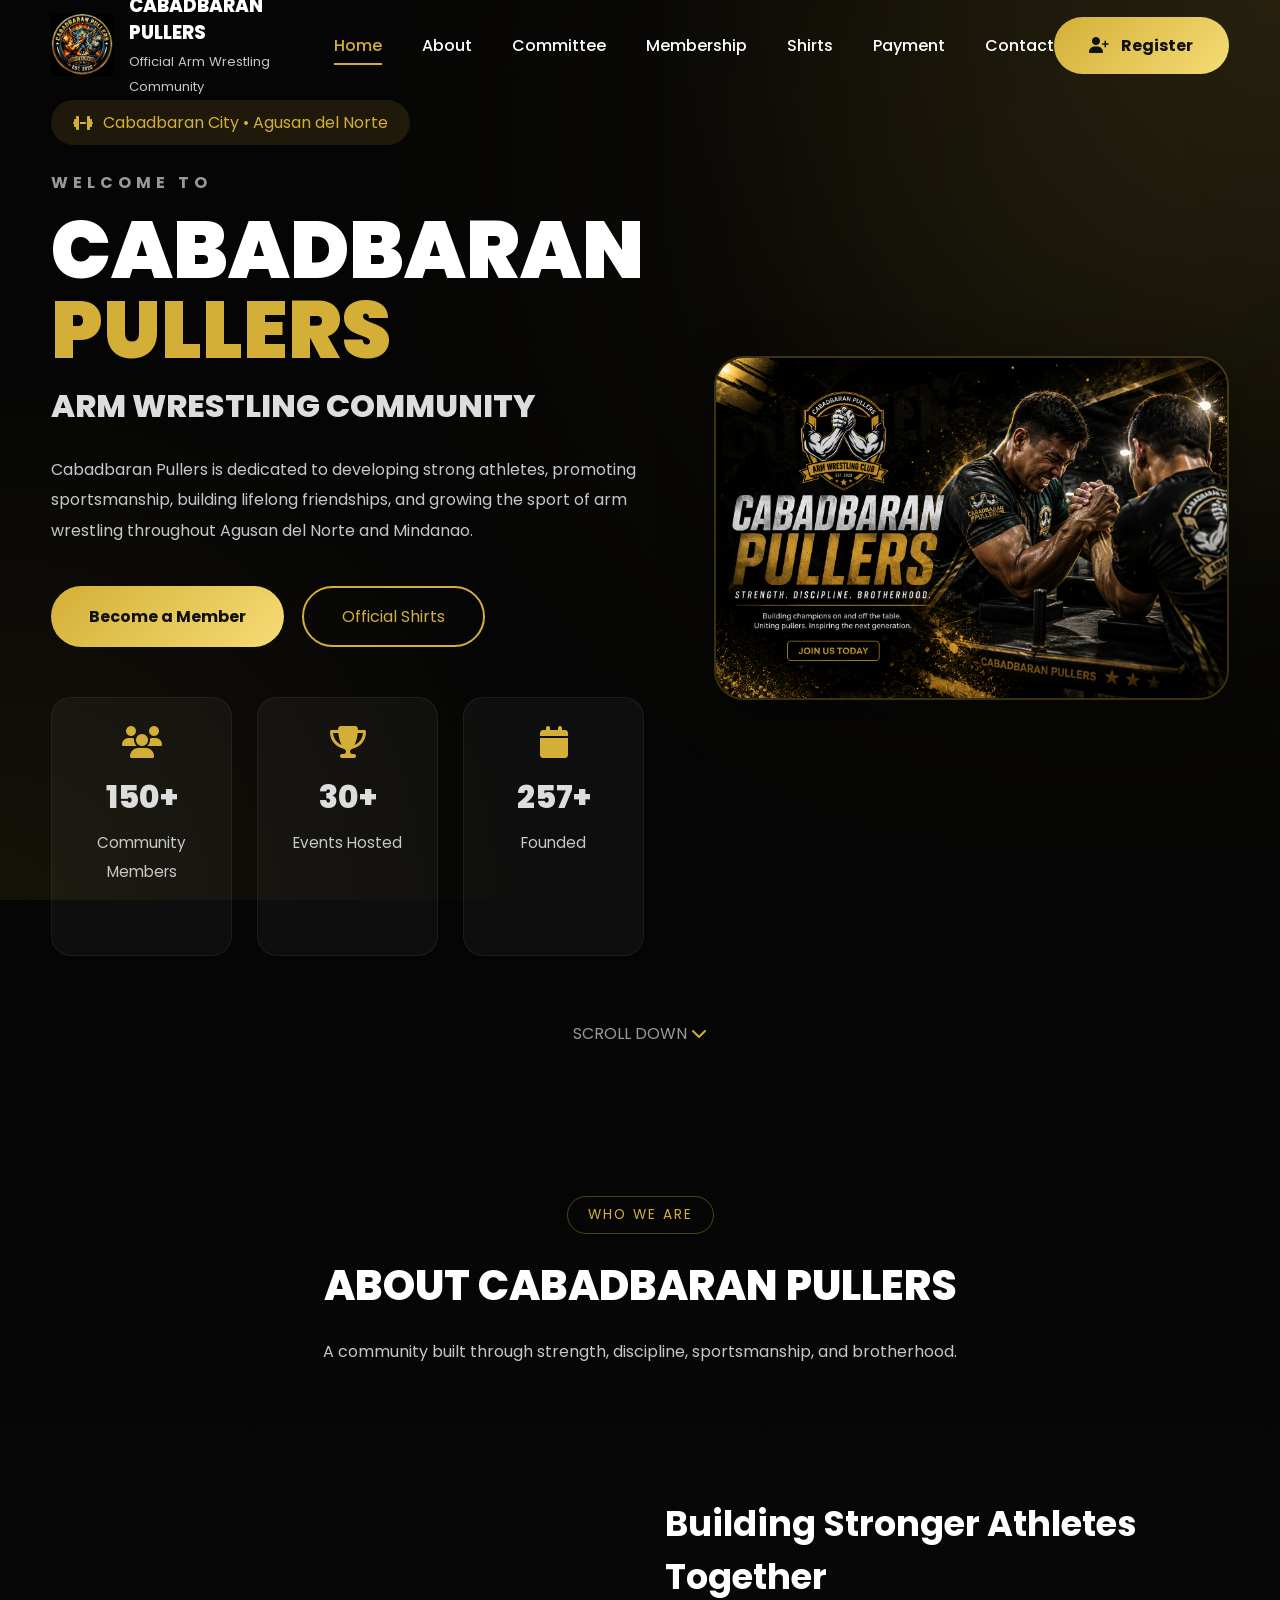
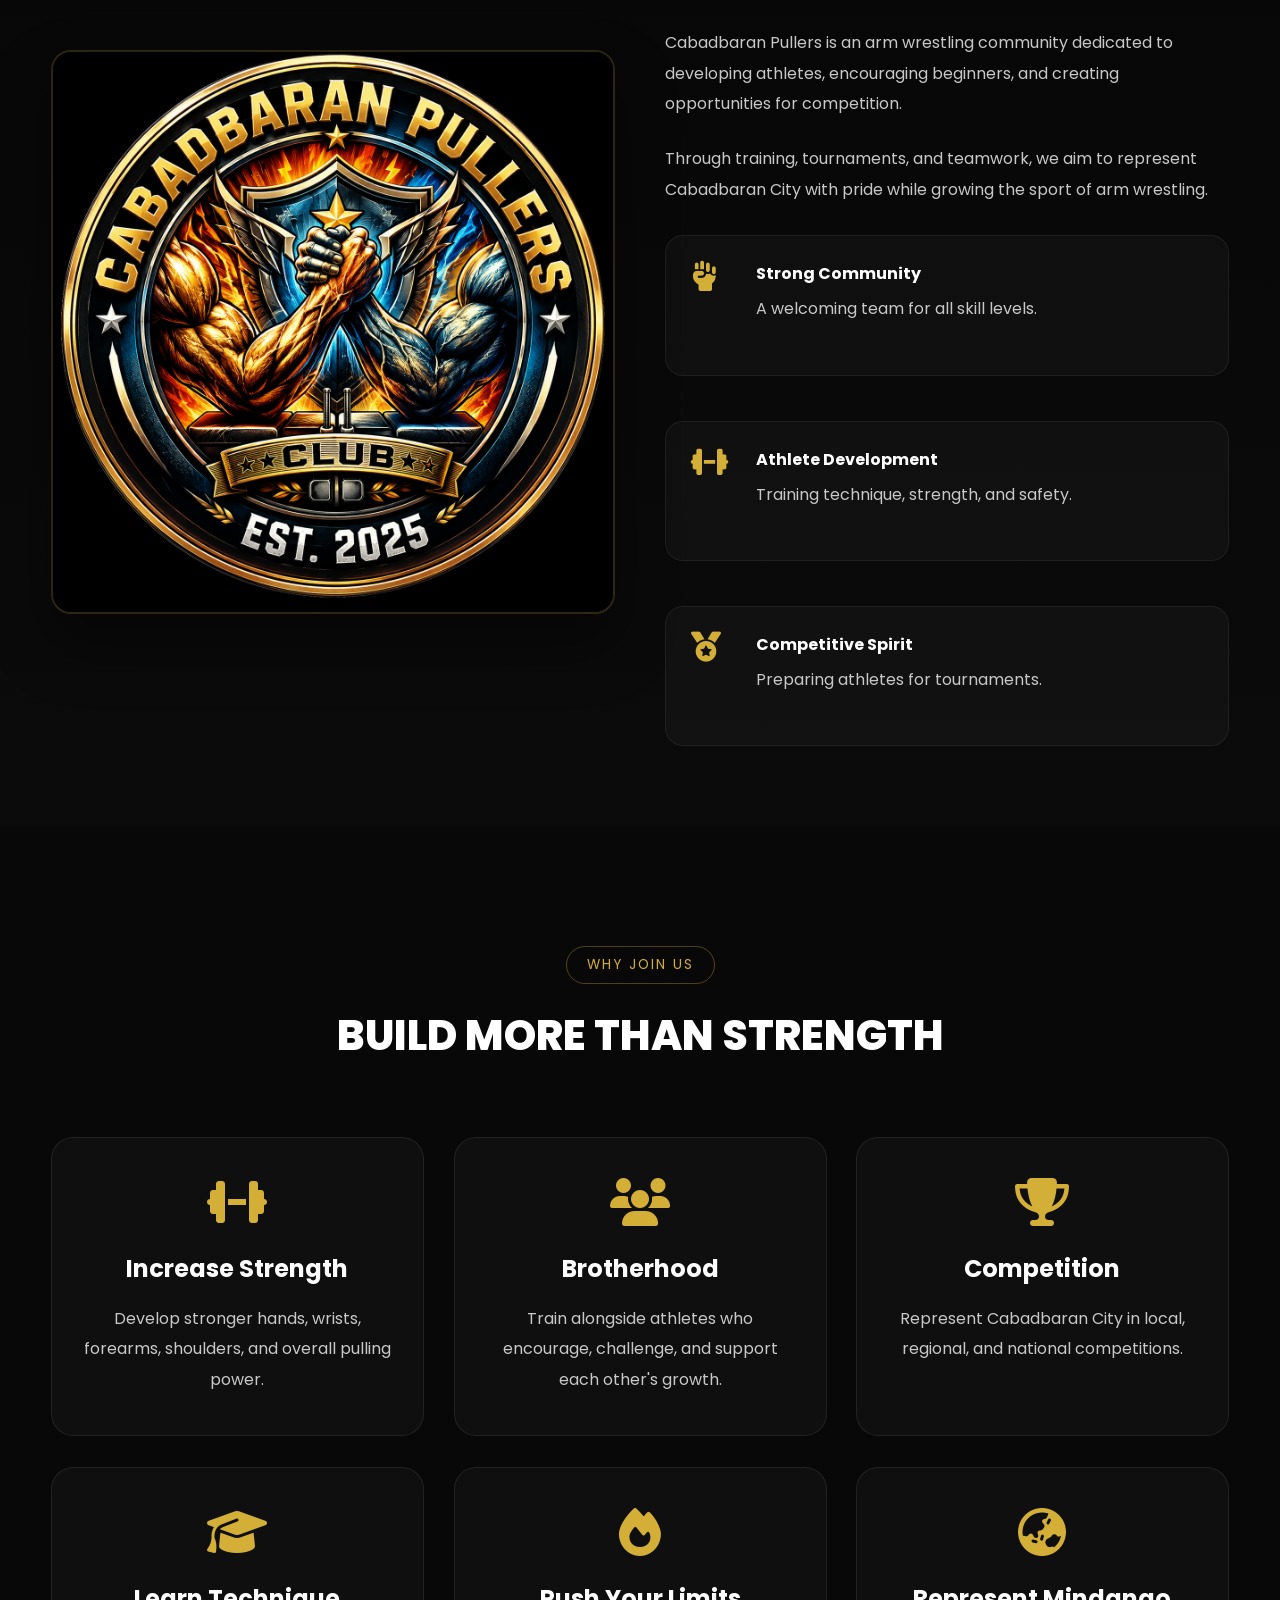
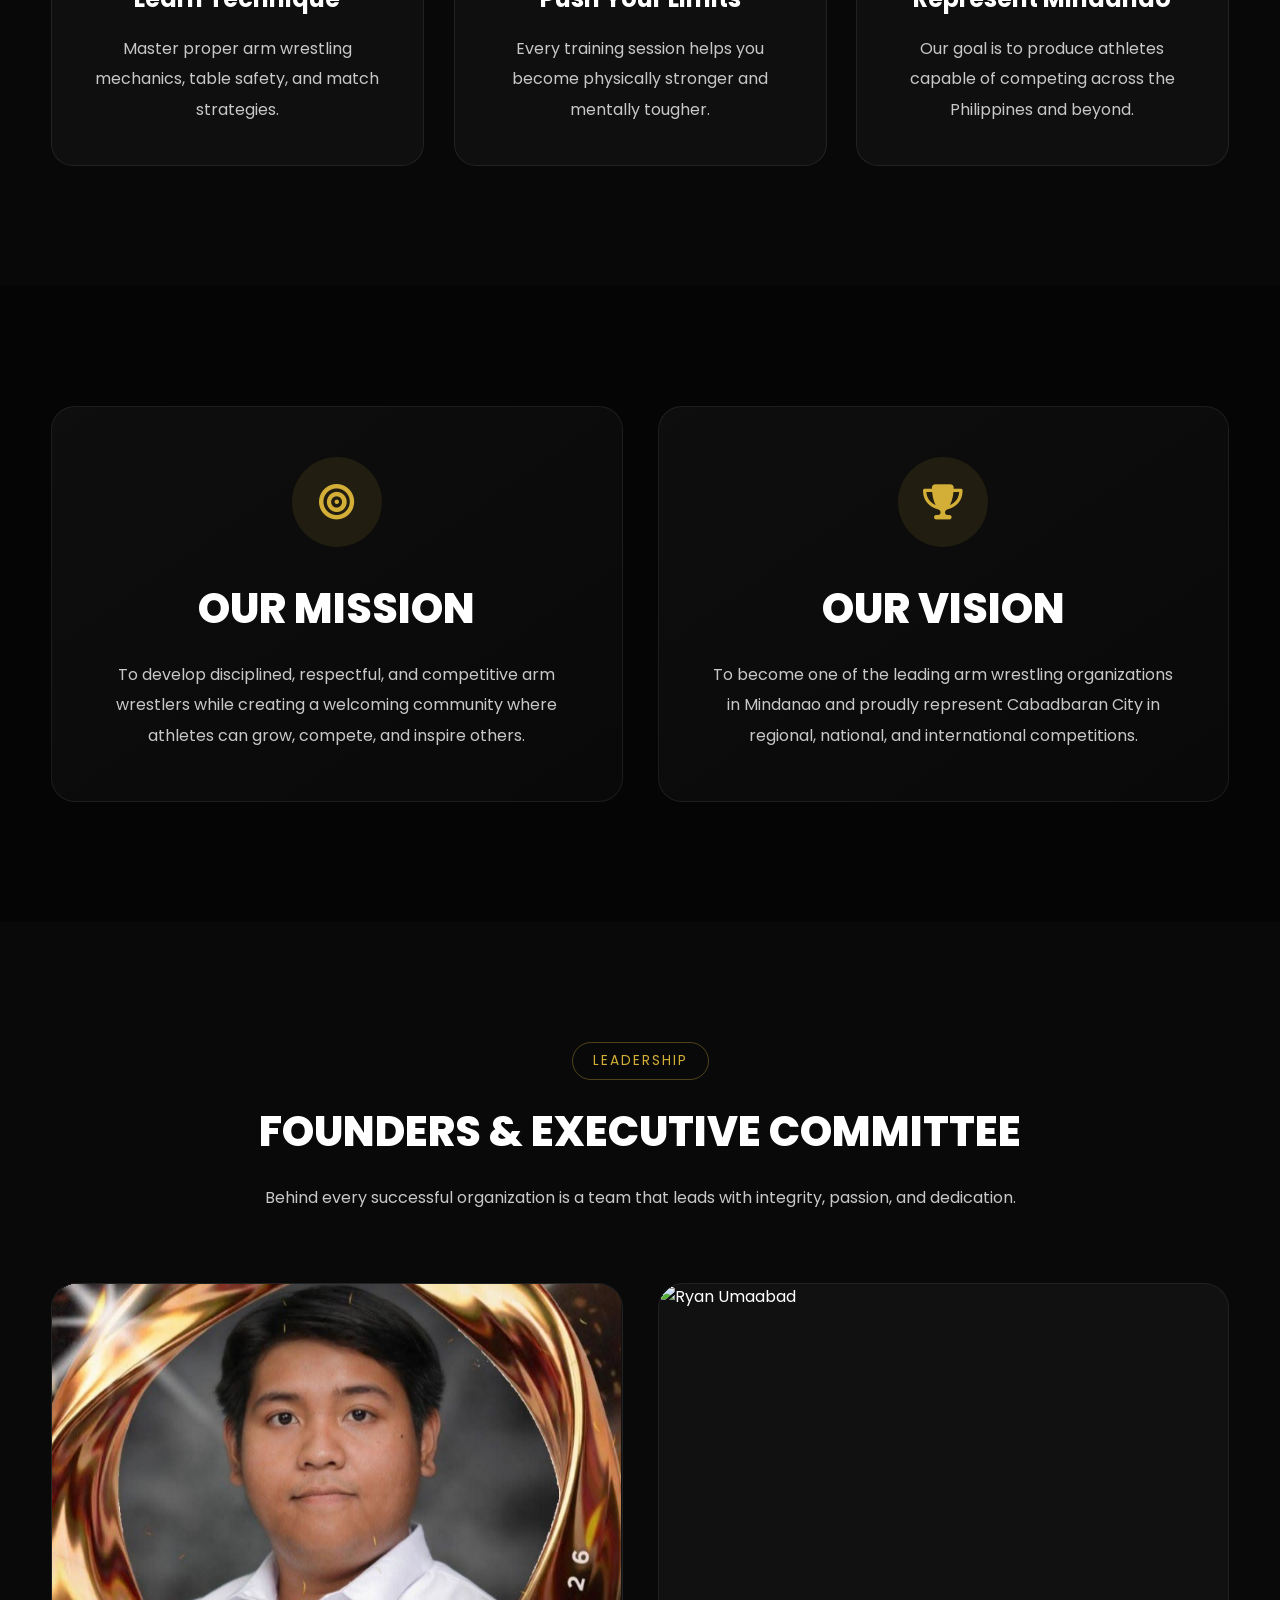
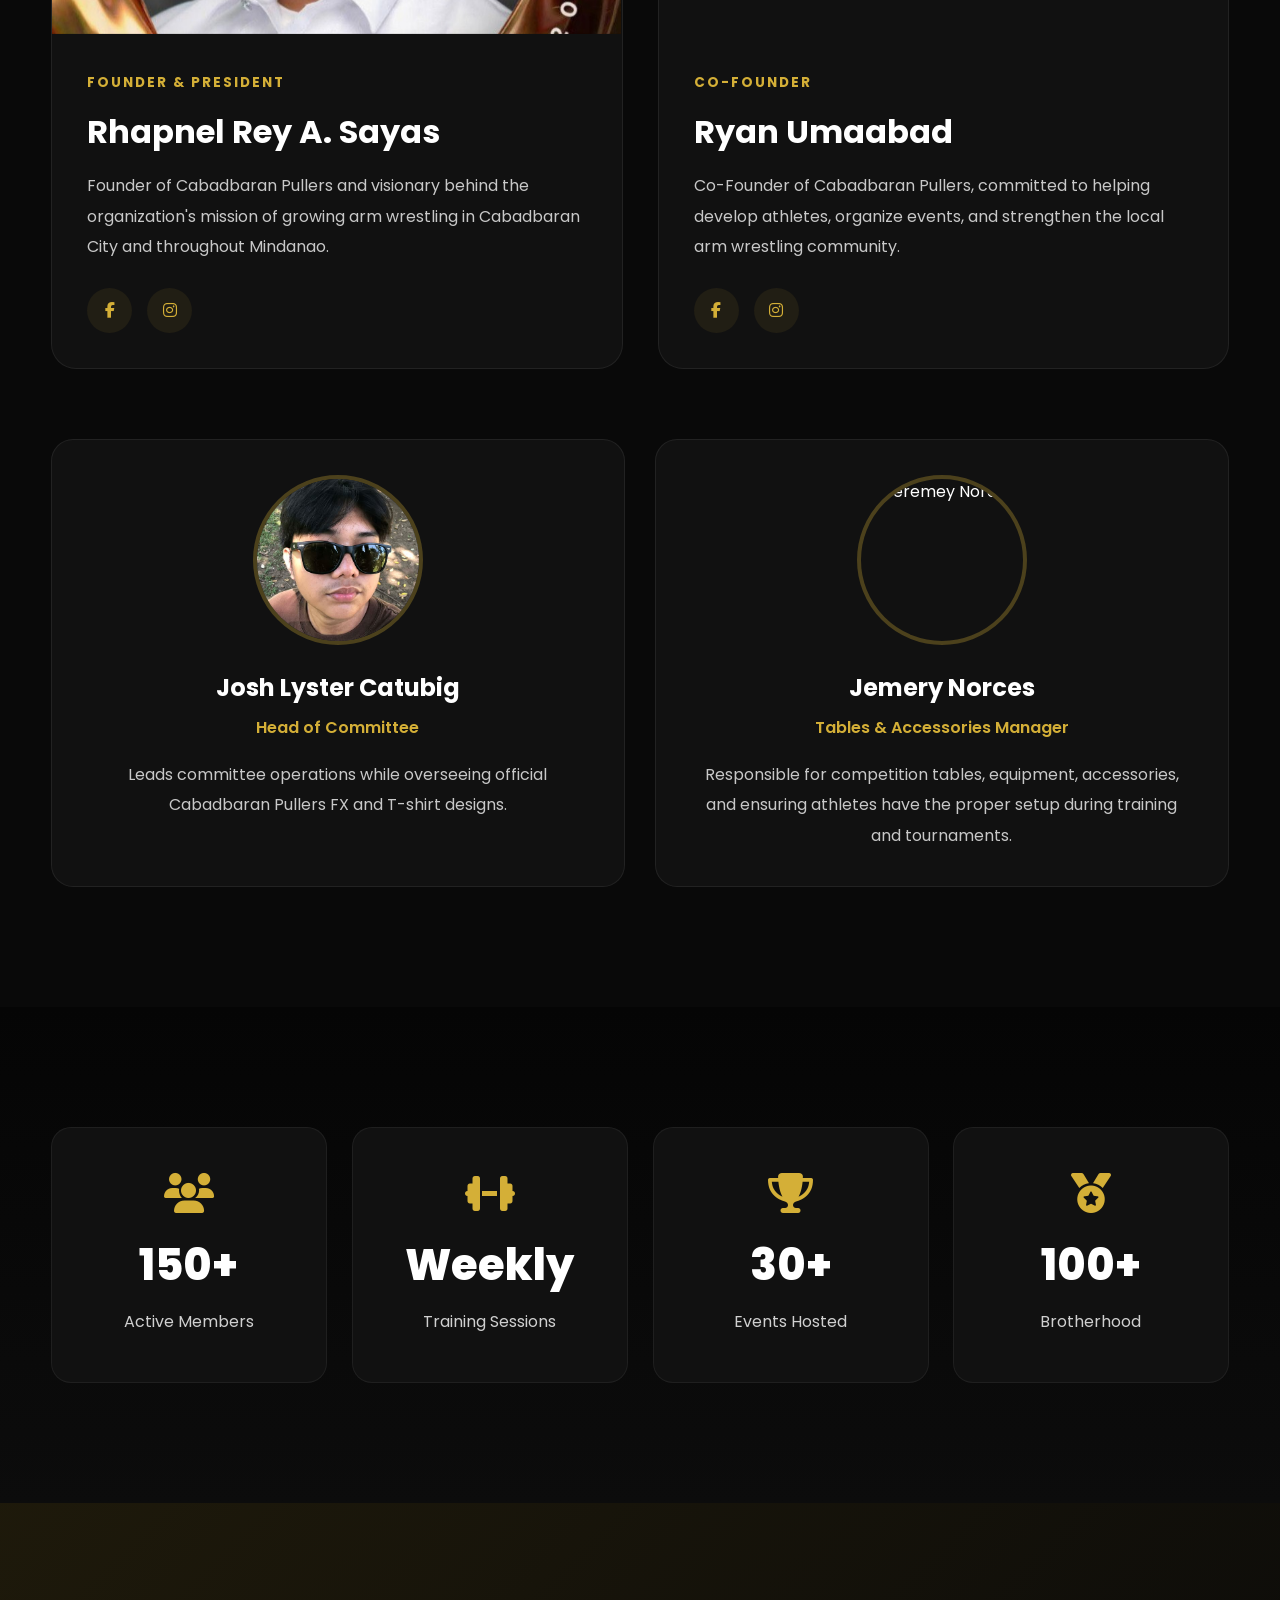
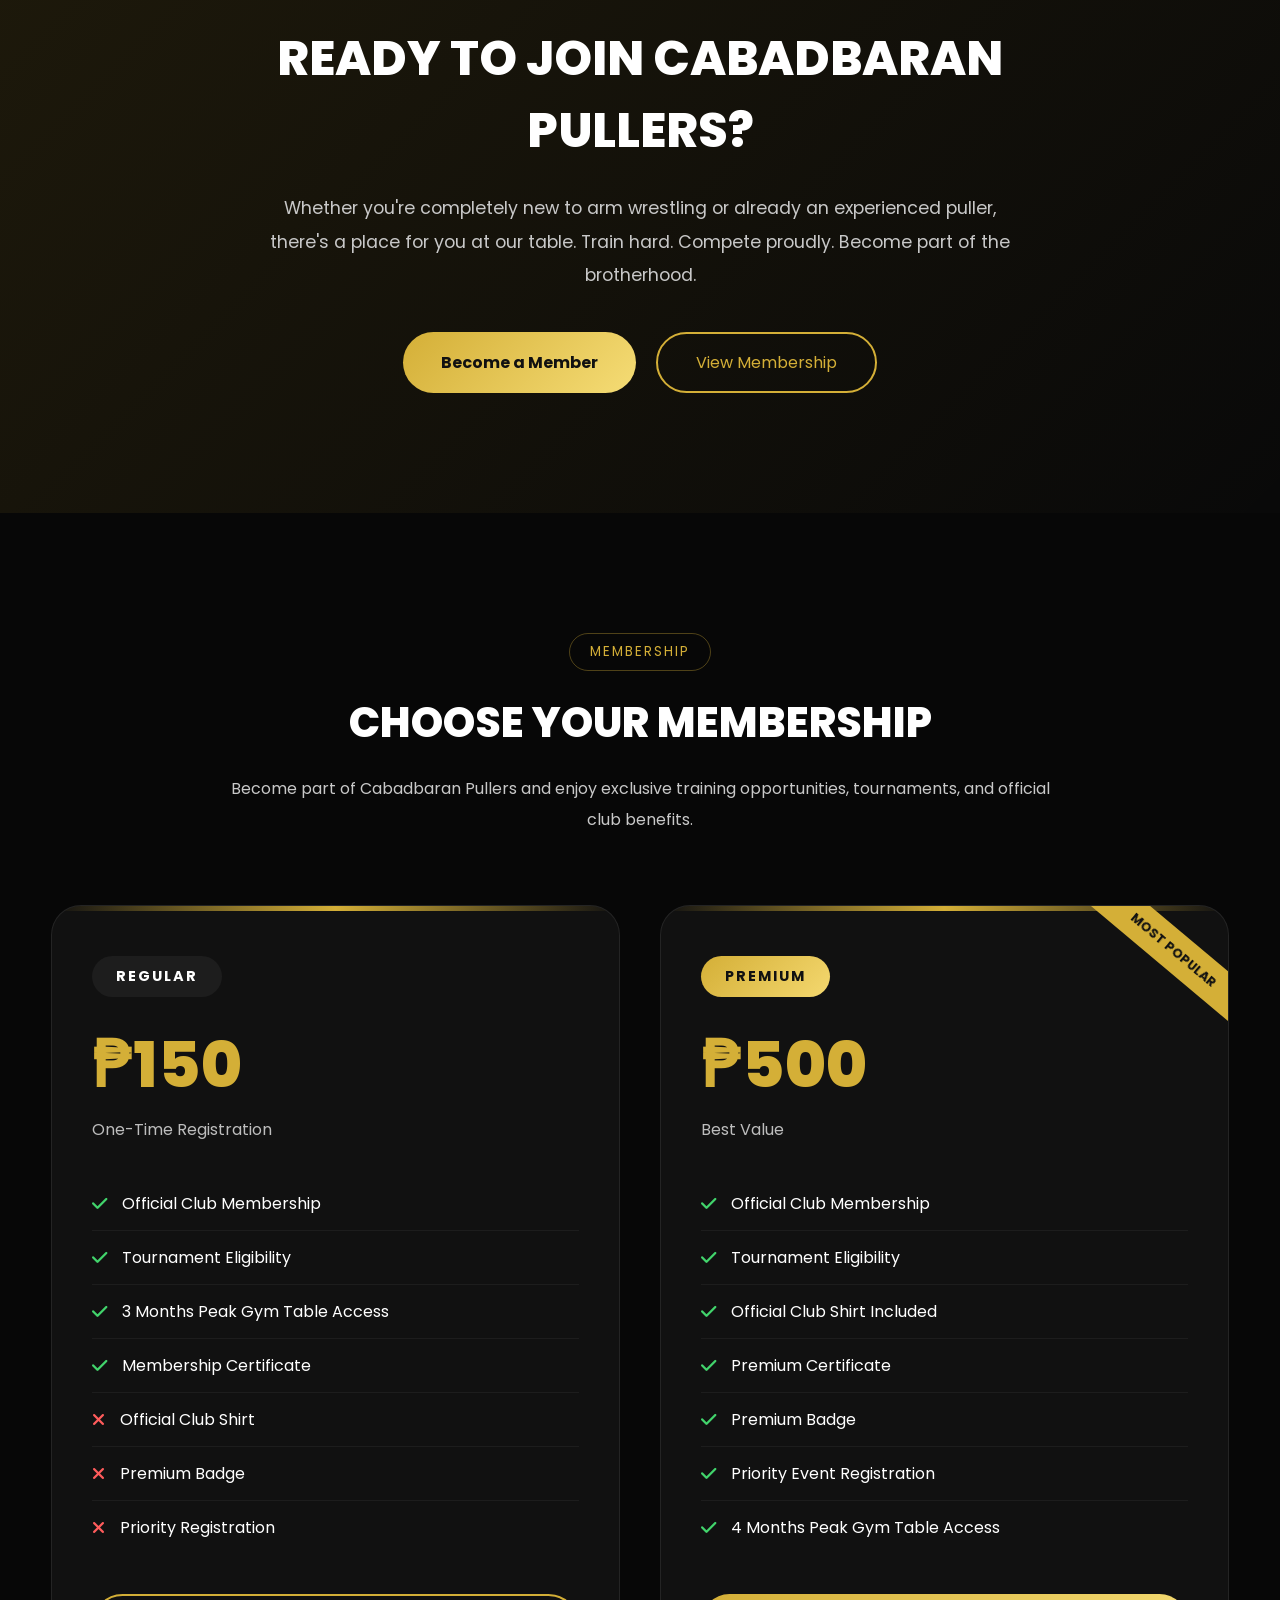
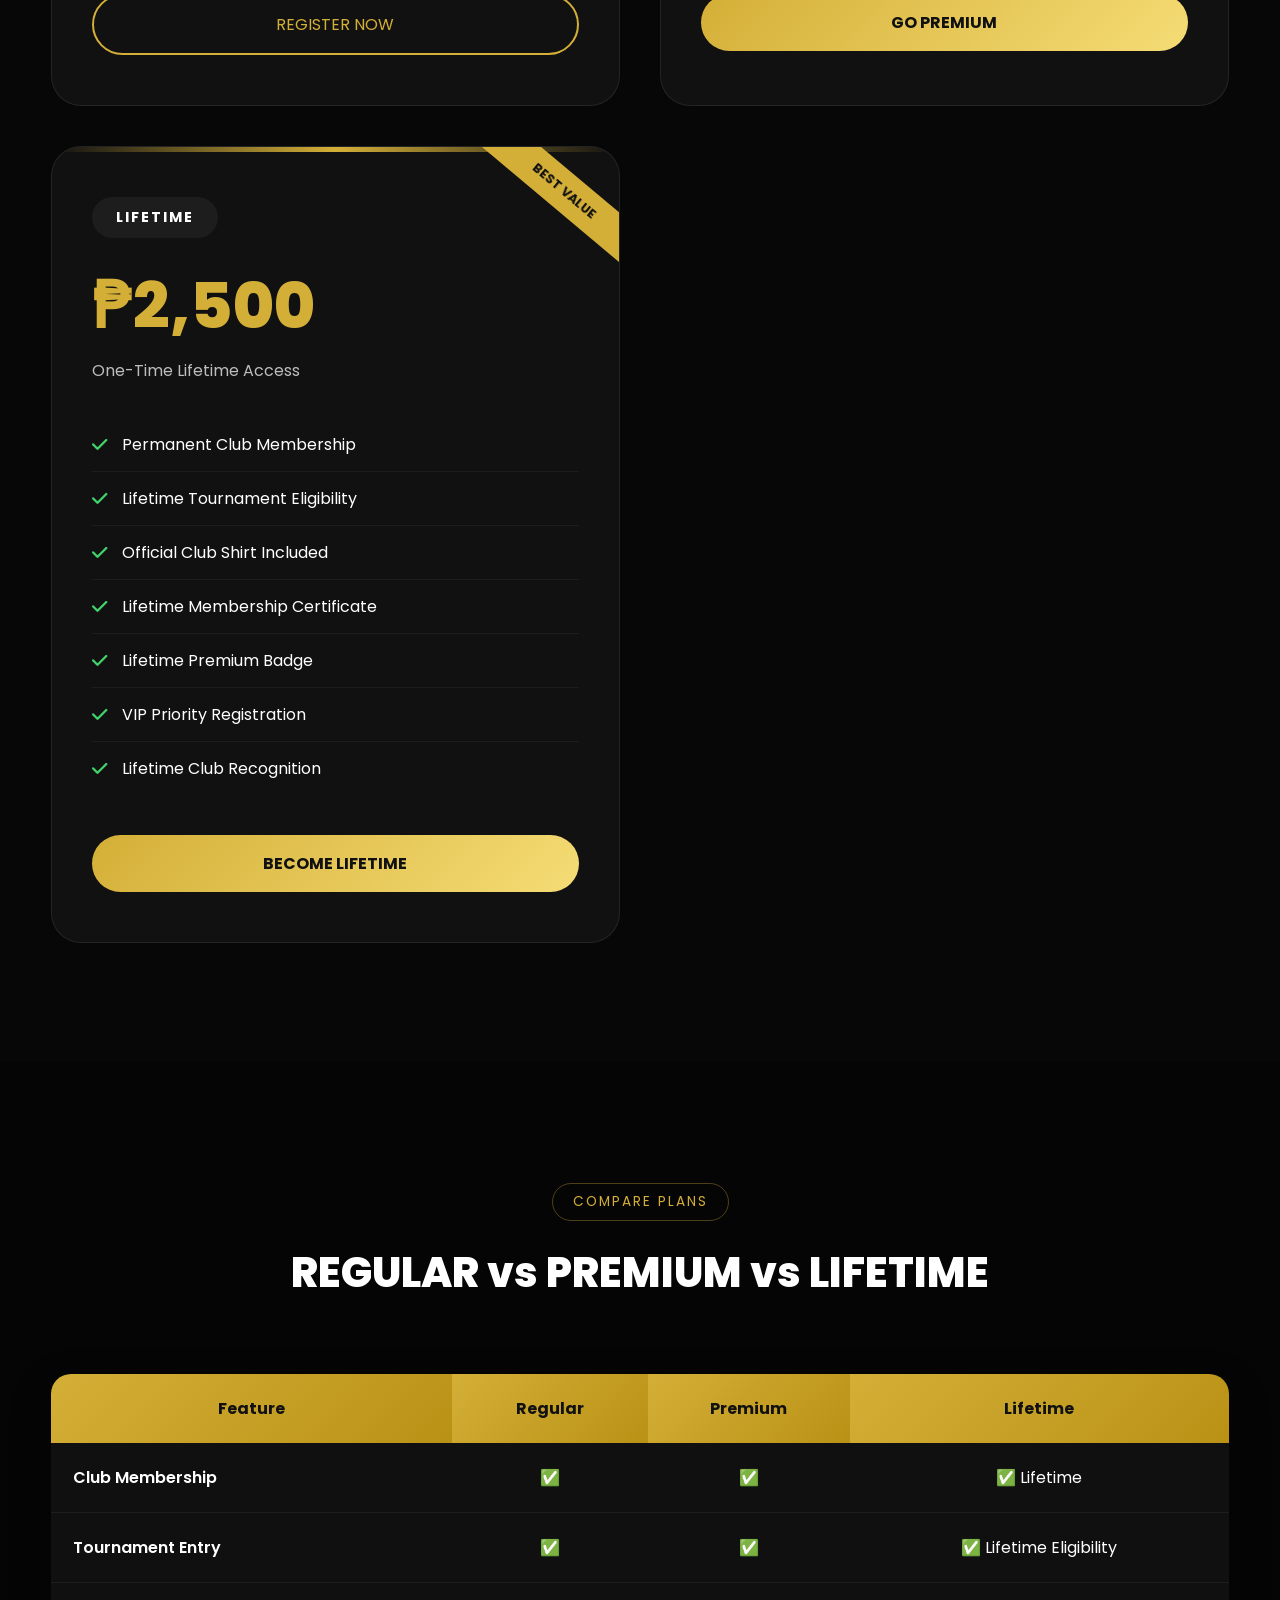
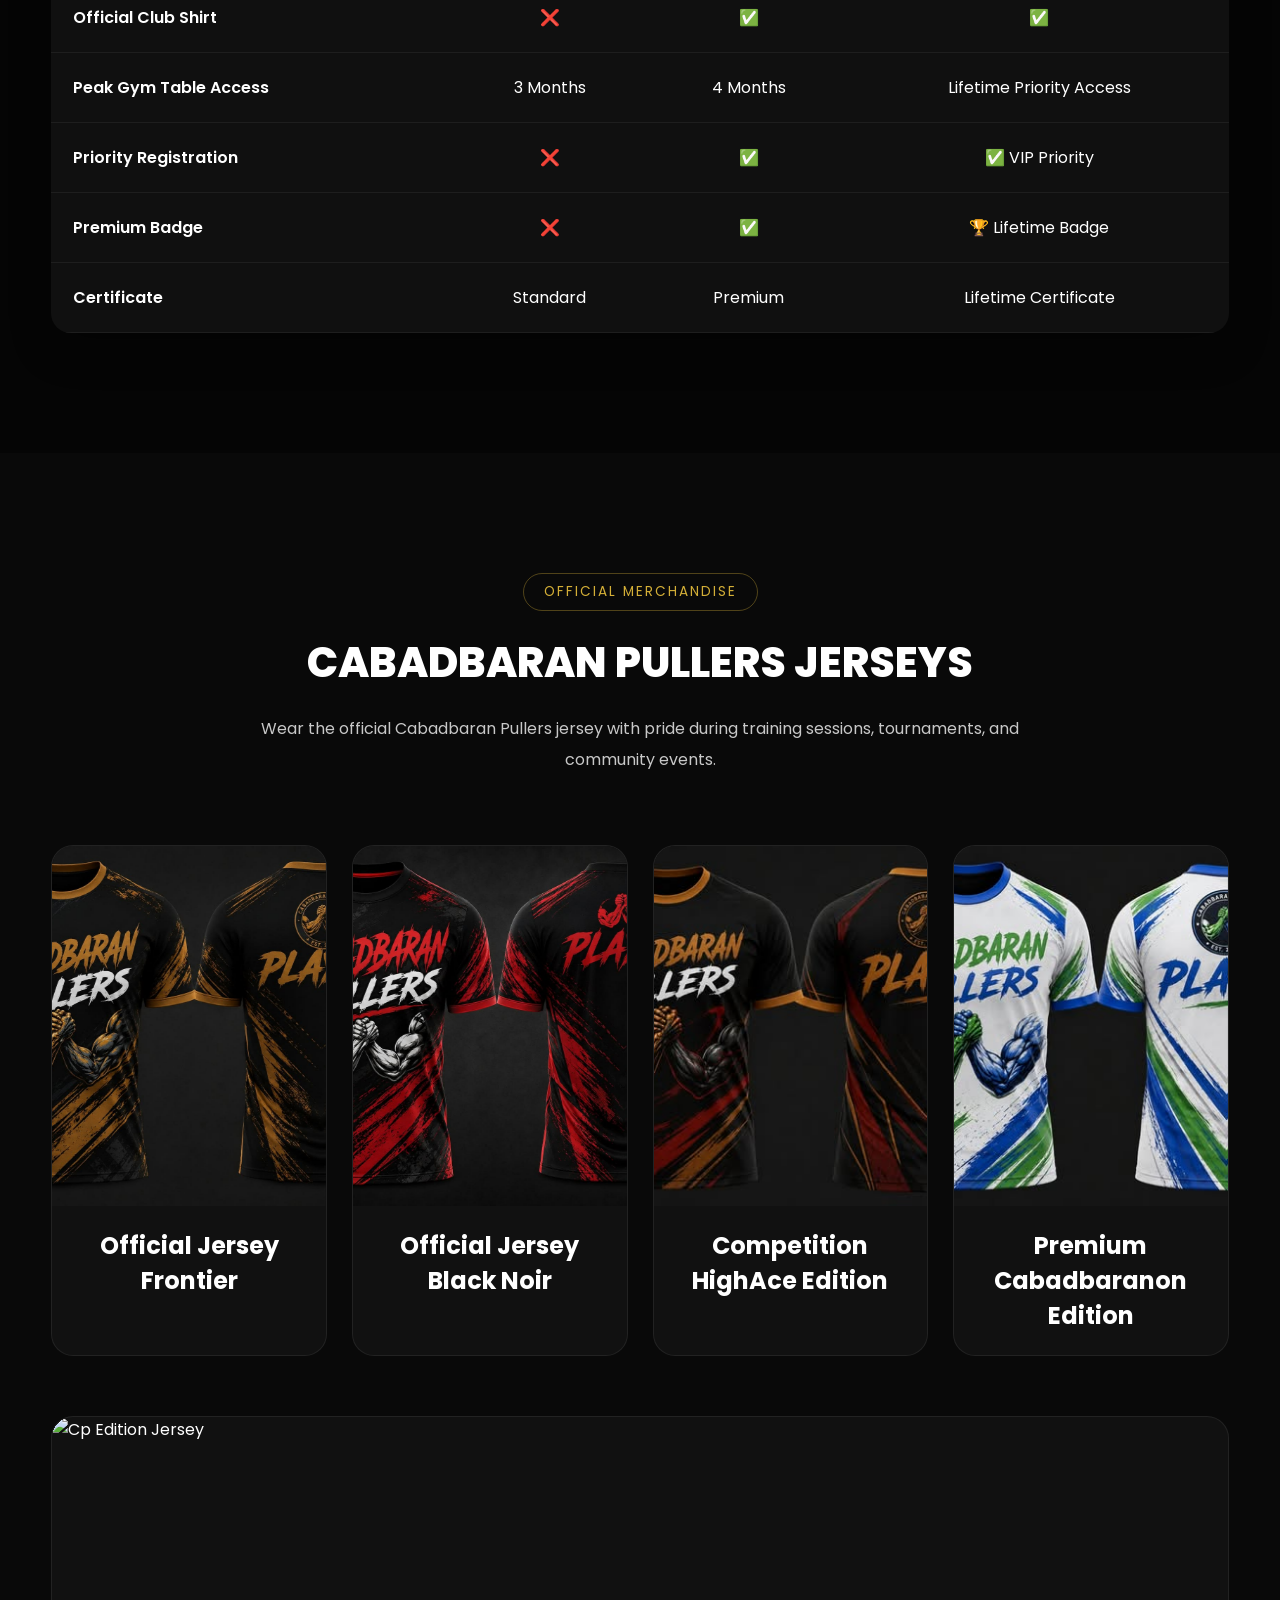
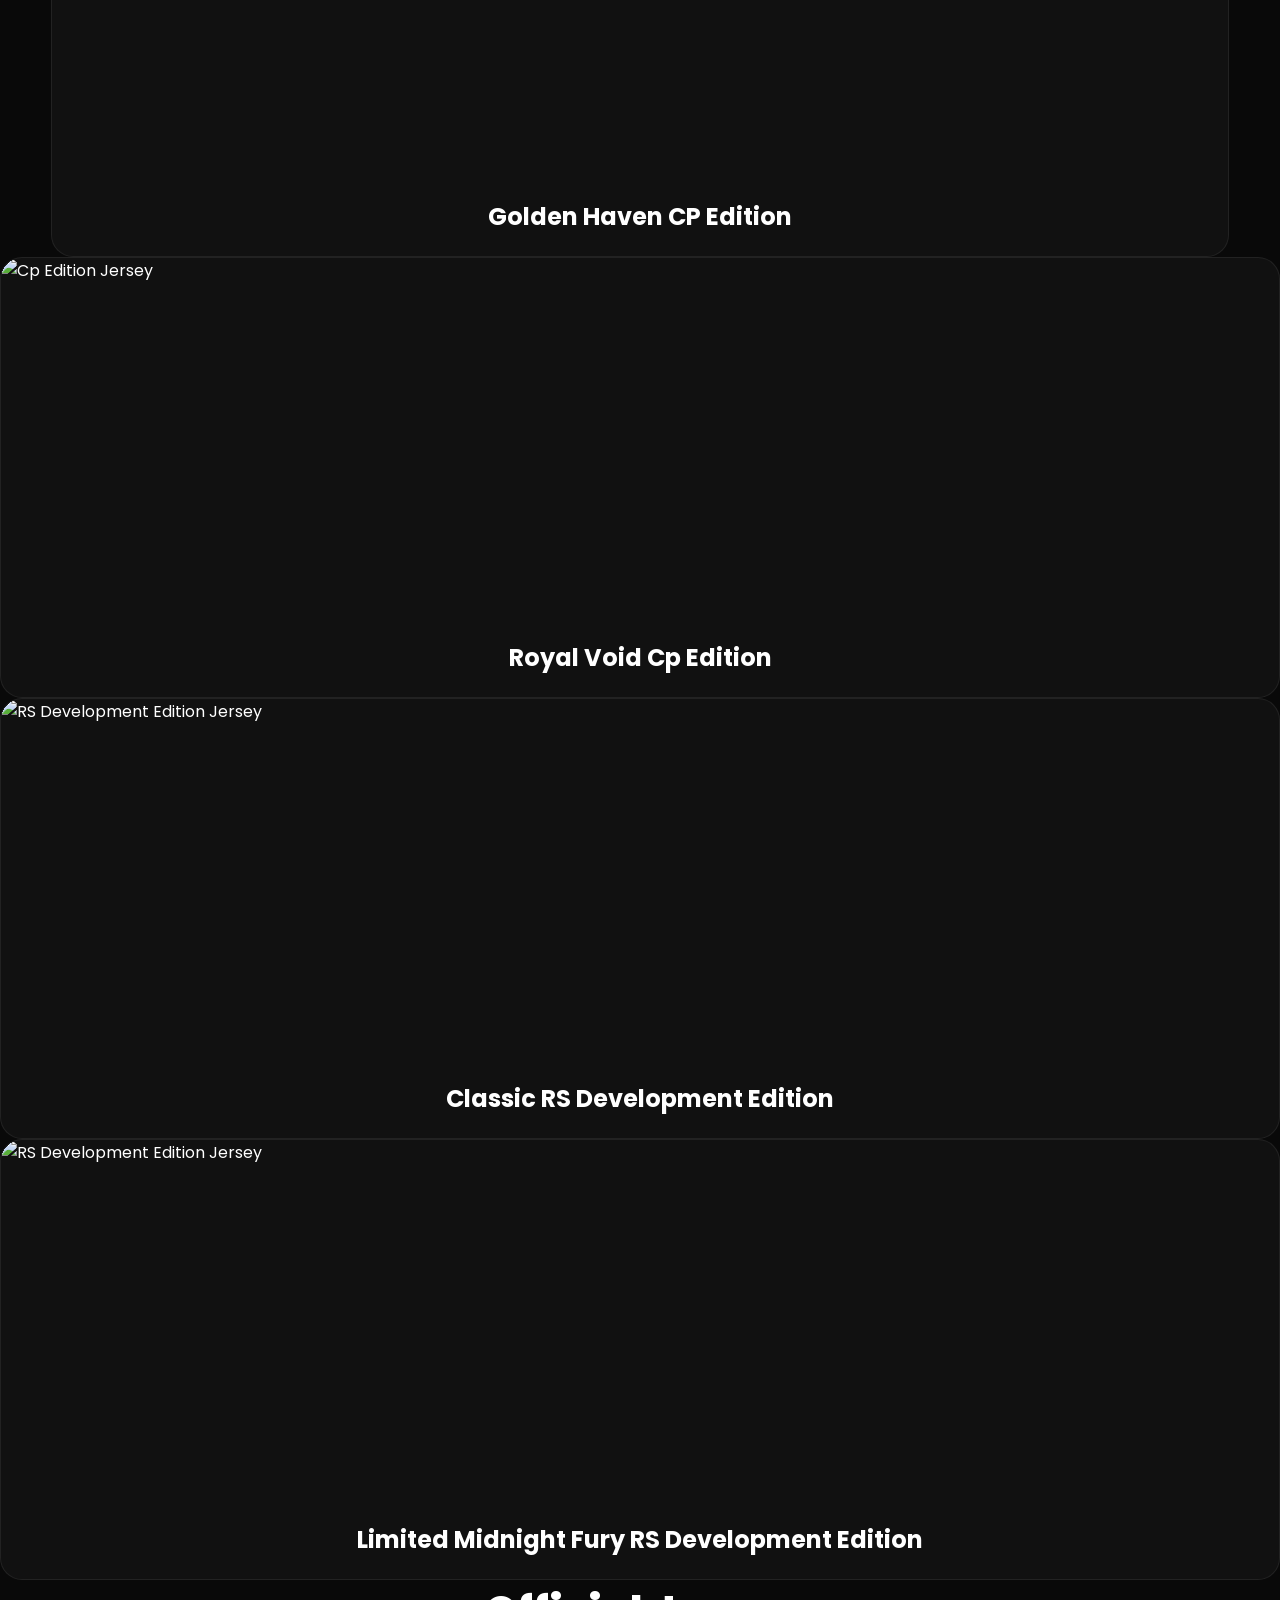
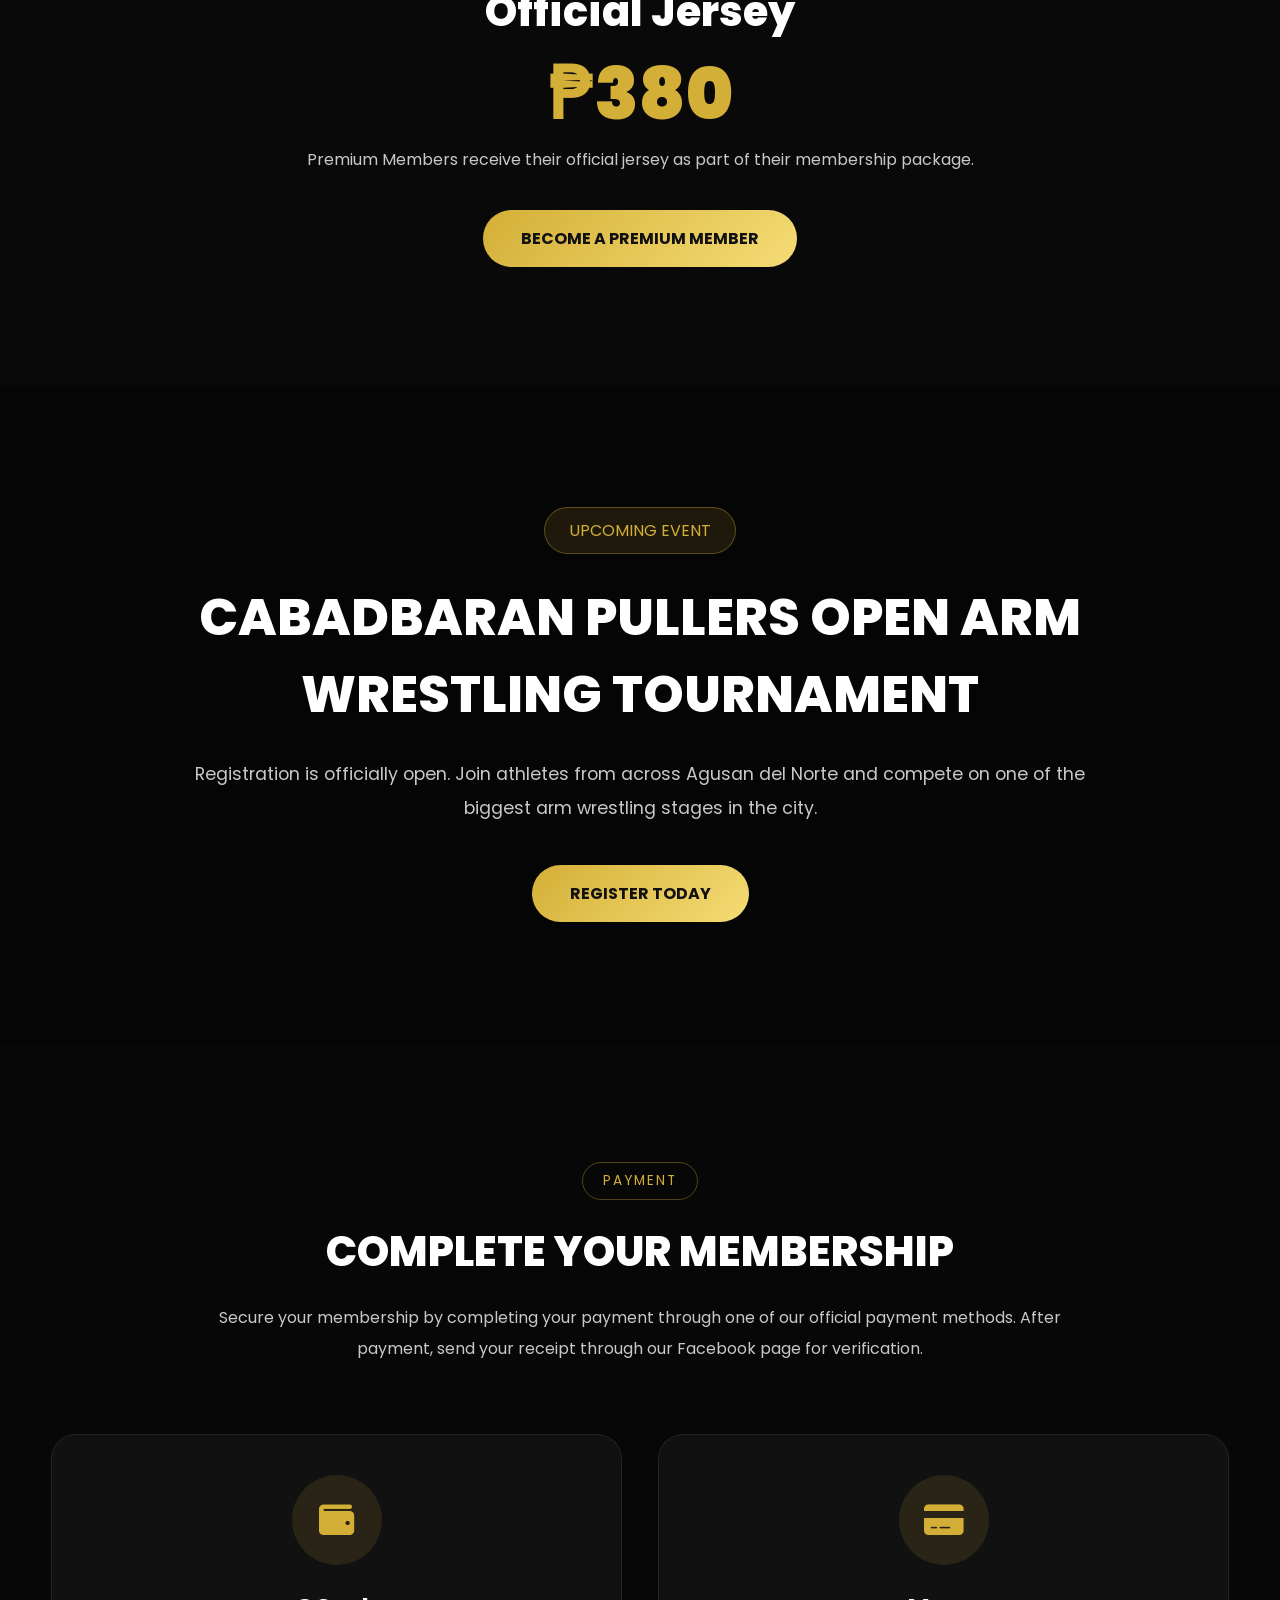
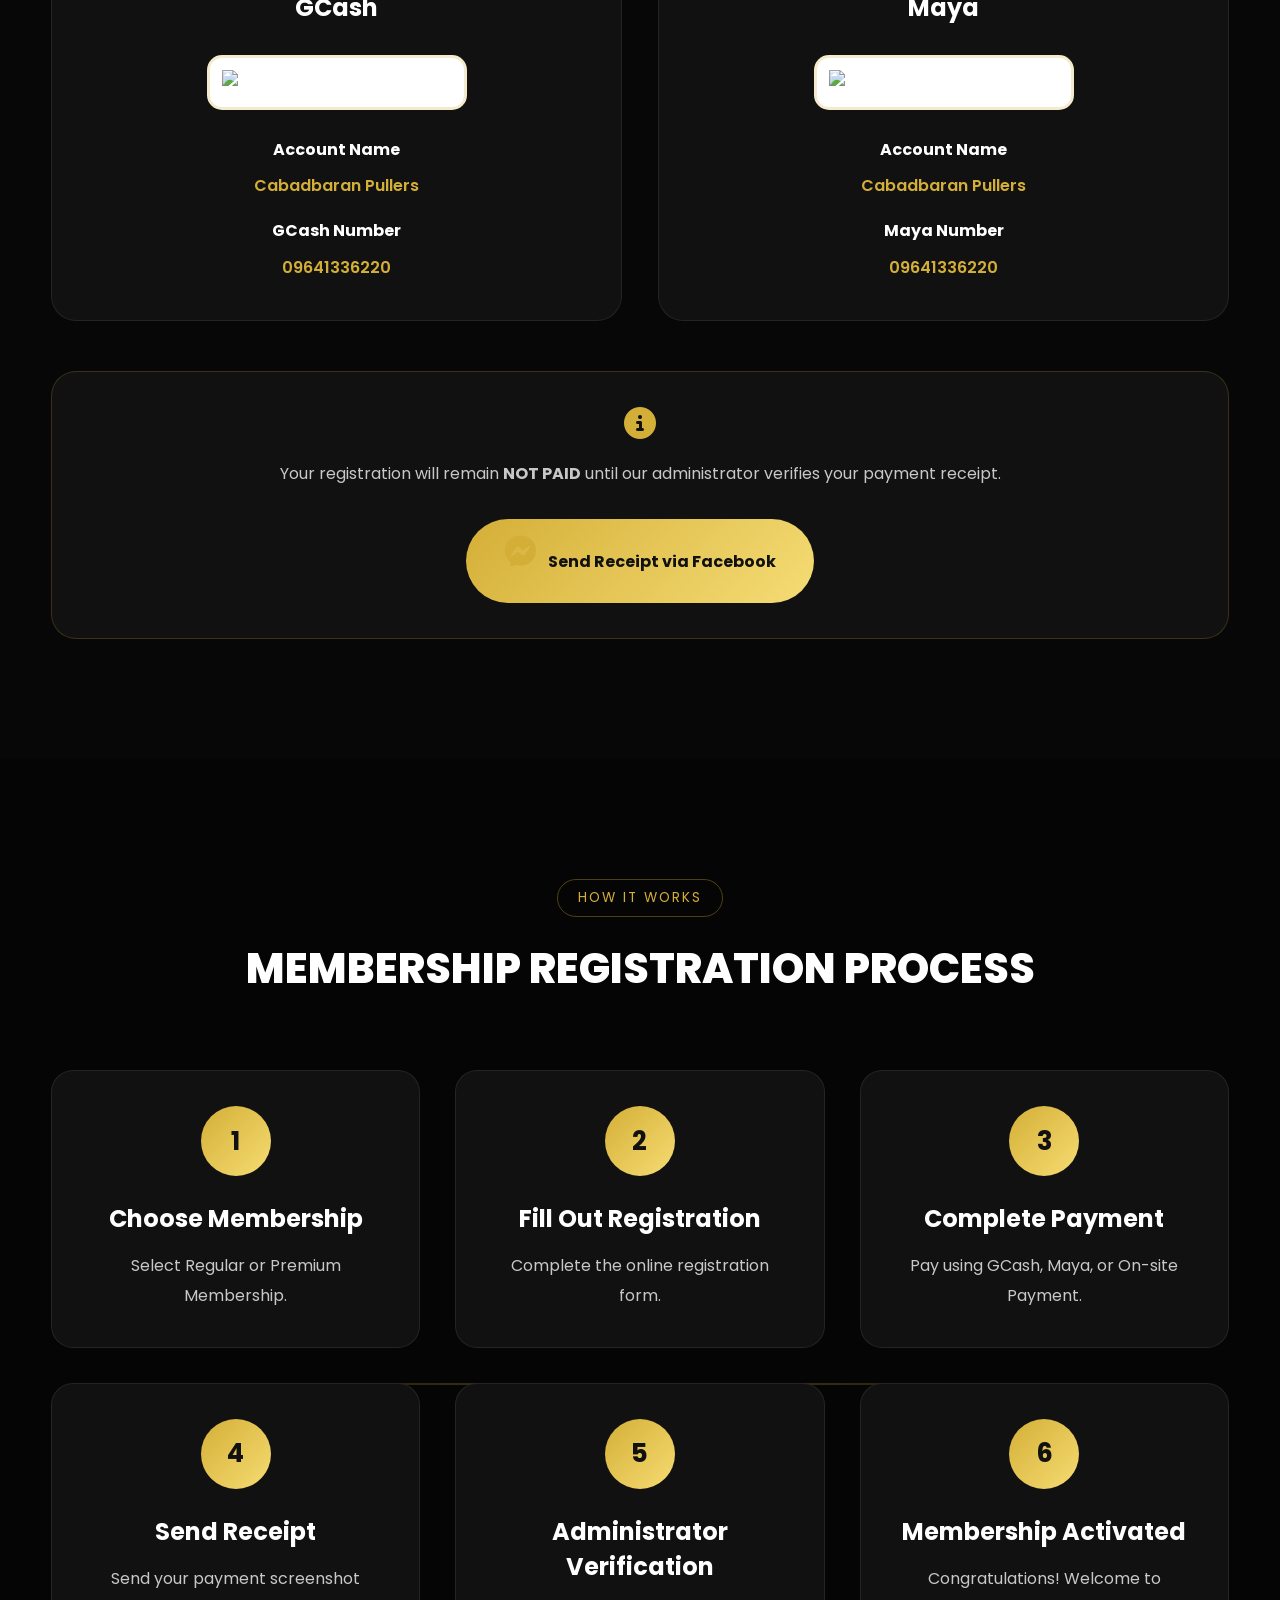
==== index.html @ b19111c1 "Update index.html" ====
<!DOCTYPE html>
<html lang="en">
<head>

    <!-- ========================================= -->
    <!-- META -->
    <!-- ========================================= -->

    <meta charset="UTF-8">
    <meta name="viewport" content="width=device-width, initial-scale=1.0">

    <title>Cabadbaran Pullers | Official Arm Wrestling Community</title>

    <meta name="description"
          content="Official website of Cabadbaran Pullers Arm Wrestling Community, Cabadbaran City, Agusan del Norte.">

    <meta name="theme-color" content="#d4af37">

    <!-- ========================================= -->
    <!-- GOOGLE FONT -->
    <!-- ========================================= -->
     <link
        rel="icon"
        href="logo.png">

    <link rel="preconnect" href="https://fonts.googleapis.com">
    <link rel="preconnect" href="https://fonts.gstatic.com" crossorigin>

    <link href="https://fonts.googleapis.com/css2?family=Poppins:wght@300;400;500;600;700;800;900&display=swap"
          rel="stylesheet">

    <!-- ========================================= -->
    <!-- FONT AWESOME -->
    <!-- ========================================= -->

    <link rel="stylesheet"
          href="https://cdnjs.cloudflare.com/ajax/libs/font-awesome/6.7.2/css/all.min.css">

    <!-- ========================================= -->
    <!-- CSS -->
    <!-- ========================================= -->

    <link rel="stylesheet" href="style.css">

</head>

<body>

<!-- ========================================= -->
<!-- BACKGROUND -->
<!-- ========================================= -->

<div class="background">

    <div class="overlay"></div>

    <div class="gradient"></div>

</div>

<!-- ========================================= -->
<!-- HEADER -->
<!-- ========================================= -->

<header class="header">

    <div class="container">

        <a href="#" class="logo">

            <img src="logo.png" alt="Cabadbaran Pullers Logo">

            <div>

                <h2>CABADBARAN PULLERS</h2>

                <span>Official Arm Wrestling Community</span>

            </div>

        </a>

        <nav>

            <ul>

                <li><a href="#home">Home</a></li>

                <li><a href="#about">About</a></li>

                <li><a href="#committee">Committee</a></li>

                <li><a href="#membership">Membership</a></li>

                <li><a href="#shirts">Shirts</a></li>

                <li><a href="#payment">Payment</a></li>

                <li><a href="#contact">Contact</a></li>

            </ul>

        </nav>

        <a href="registration.html" class="btn-primary">

            <i class="fa-solid fa-user-plus"></i>

            Register

        </a>

        <button class="menu-toggle">

            <i class="fa-solid fa-bars"></i>

        </button>

    </div>

</header>

<!-- ========================================= -->
<!-- HERO -->
<!-- ========================================= -->

<section id="home" class="hero">

    <div class="container hero-grid">

        <!-- LEFT -->

        <div class="hero-content">

            <div class="hero-badge">

                <i class="fa-solid fa-dumbbell"></i>

                Cabadbaran City • Agusan del Norte

            </div>

            <h4>

                WELCOME TO

            </h4>

            <h1>

                CABADBARAN

                <span>PULLERS</span>

            </h1>

            <h2>

                ARM WRESTLING COMMUNITY

            </h2>

            <p>

                Cabadbaran Pullers is dedicated to developing strong athletes,
                promoting sportsmanship,
                building lifelong friendships,
                and growing the sport of arm wrestling throughout
                Agusan del Norte and Mindanao.

            </p>

            <div class="hero-buttons">

                <a href="registration.html" class="btn-primary">

                    Become a Member

                </a>

                <a href="#shirts" class="btn-secondary">

                    Official Shirts

                </a>

            </div>

            <div class="hero-stats">

                <div>

                    <i class="fa-solid fa-users"></i>

                    <h2>150+</h2>

                    <p>Community Members</p>

                </div>

                <div>

                    <i class="fa-solid fa-trophy"></i>

                    <h2>30+</h2>

                    <p>Events Hosted</p>

                </div>

                <div>

                    <i class="fa-solid fa-calendar"></i>

                    <h2>2025</h2>

                    <p>Founded</p>

                </div>

            </div>

        </div>

        <!-- RIGHT -->

        <div class="hero-image">

            <img src="hero.png"
                 alt="Arm Wrestling Match">

        </div>

    </div>

    <!-- SCROLL -->

    <div class="scroll">

        <span>SCROLL DOWN</span>

        <i class="fa-solid fa-chevron-down"></i>

    </div>

</section>

<!-- ========================================= -->
<!-- ABOUT -->
<!-- ========================================= -->

<section id="about" class="about">

    <div class="container">

        <div class="section-header">

            <span class="section-subtitle">
                WHO WE ARE
            </span>

            <h2>
                ABOUT CABADBARAN PULLERS
            </h2>

            <p>
                A community built through strength, discipline,
                sportsmanship, and brotherhood.
            </p>

        </div>


        <div class="about-grid">


            <!-- IMAGE -->

            <div class="about-image">

                <img src="logo.png"
                     alt="Cabadbaran Pullers Training">

            </div>



            <!-- CONTENT -->

            <div class="about-content">


                <h3>
                    Building Stronger Athletes Together
                </h3>


                <p>
                    Cabadbaran Pullers is an arm wrestling community
                    dedicated to developing athletes, encouraging
                    beginners, and creating opportunities for competition.
                </p>


                <p>
                    Through training, tournaments, and teamwork,
                    we aim to represent Cabadbaran City with pride
                    while growing the sport of arm wrestling.
                </p>



                <div class="about-features">


                    <div class="feature">

                        <i class="fa-solid fa-hand-fist"></i>

                        <div>

                            <h4>
                                Strong Community
                            </h4>

                            <p>
                                A welcoming team for all skill levels.
                            </p>

                        </div>

                    </div>




                    <div class="feature">

                        <i class="fa-solid fa-dumbbell"></i>

                        <div>

                            <h4>
                                Athlete Development
                            </h4>

                            <p>
                                Training technique, strength, and safety.
                            </p>

                        </div>

                    </div>





                    <div class="feature">

                        <i class="fa-solid fa-medal"></i>

                        <div>

                            <h4>
                                Competitive Spirit
                            </h4>

                            <p>
                                Preparing athletes for tournaments.
                            </p>

                        </div>

                    </div>


                </div>


            </div>


        </div>


    </div>


</section>
<!-- ========================================= -->
<!-- WHY JOIN -->
<!-- ========================================= -->

<section class="why">

    <div class="container">

        <div class="section-header">

            <span class="section-subtitle">

                WHY JOIN US

            </span>

            <h2>

                BUILD MORE THAN STRENGTH

            </h2>

        </div>

        <div class="why-grid">

            <div class="why-card">

                <i class="fa-solid fa-dumbbell"></i>

                <h3>

                    Increase Strength

                </h3>

                <p>

                    Develop stronger hands,
                    wrists,
                    forearms,
                    shoulders,
                    and overall pulling power.

                </p>

            </div>

            <div class="why-card">

                <i class="fa-solid fa-users"></i>

                <h3>

                    Brotherhood

                </h3>

                <p>

                    Train alongside athletes who encourage,
                    challenge,
                    and support each other's growth.

                </p>

            </div>

            <div class="why-card">

                <i class="fa-solid fa-trophy"></i>

                <h3>

                    Competition

                </h3>

                <p>

                    Represent Cabadbaran City in local,
                    regional,
                    and national competitions.

                </p>

            </div>

            <div class="why-card">

                <i class="fa-solid fa-graduation-cap"></i>

                <h3>

                    Learn Technique

                </h3>

                <p>

                    Master proper arm wrestling mechanics,
                    table safety,
                    and match strategies.

                </p>

            </div>

            <div class="why-card">

                <i class="fa-solid fa-fire"></i>

                <h3>

                    Push Your Limits

                </h3>

                <p>

                    Every training session helps you become
                    physically stronger
                    and mentally tougher.

                </p>

            </div>

            <div class="why-card">

                <i class="fa-solid fa-earth-asia"></i>

                <h3>

                    Represent Mindanao

                </h3>

                <p>

                    Our goal is to produce athletes capable of
                    competing across the Philippines
                    and beyond.

                </p>

            </div>

        </div>

    </div>

</section>

<!-- ========================================= -->
<!-- MISSION & VISION -->
<!-- ========================================= -->

<section class="mission">

    <div class="container">

        <div class="mission-grid">

            <div class="mission-card">

                <i class="fa-solid fa-bullseye"></i>

                <h2>

                    OUR MISSION

                </h2>

                <p>

                    To develop disciplined,
                    respectful,
                    and competitive arm wrestlers while creating
                    a welcoming community where athletes can grow,
                    compete,
                    and inspire others.

                </p>

            </div>

            <div class="mission-card">

                <i class="fa-solid fa-trophy"></i>

                <h2>

                    OUR VISION

                </h2>

                <p>

                    To become one of the leading arm wrestling
                    organizations in Mindanao and proudly represent
                    Cabadbaran City in regional,
                    national,
                    and international competitions.

                </p>

            </div>

        </div>

    </div>

</section>

<!-- ========================================= -->
<!-- FOUNDERS & EXECUTIVE COMMITTEE -->
<!-- ========================================= -->

<section id="committee" class="committee">

    <div class="container">

        <div class="section-header">

            <span class="section-subtitle">

                LEADERSHIP

            </span>

            <h2>

                FOUNDERS & EXECUTIVE COMMITTEE

            </h2>

            <p>

                Behind every successful organization is a team that leads with
                integrity, passion, and dedication.

            </p>

        </div>

        <!-- ========================================= -->
        <!-- FOUNDERS -->
        <!-- ========================================= -->

        <div class="founders-grid">

            <!-- Founder -->

            <div class="leader-card founder">

                <div class="leader-image">

                    <img src="founder.jpg"
                         alt="Rhapnel Rey A. Sayas">

                </div>

                <div class="leader-content">

                    <span class="leader-position">

                        Founder & President

                    </span>

                    <h3>

                        Rhapnel Rey A. Sayas

                    </h3>

                    <p>

                        Founder of Cabadbaran Pullers and visionary behind the
                        organization's mission of growing arm wrestling in
                        Cabadbaran City and throughout Mindanao.

                    </p>

                    <div class="leader-social">

                        <a href="#"><i class="fab fa-facebook-f"></i></a>

                        <a href="#"><i class="fab fa-instagram"></i></a>

                    </div>

                </div>

            </div>

            <!-- Co-Founder -->

            <div class="leader-card founder">

                <div class="leader-image">

                    <img src="cofounder.jpg"
                         alt="Ryan Umaabad">

                </div>

                <div class="leader-content">

                    <span class="leader-position">

                        Co-Founder

                    </span>

                    <h3>

                        Ryan Umaabad

                    </h3>

                    <p>

                        Co-Founder of Cabadbaran Pullers, committed to helping
                        develop athletes, organize events, and strengthen the
                        local arm wrestling community.

                    </p>

                    <div class="leader-social">

                        <a href="#"><i class="fab fa-facebook-f"></i></a>

                        <a href="#"><i class="fab fa-instagram"></i></a>

                    </div>

                </div>

            </div>

        </div>

        <!-- ========================================= -->
        <!-- EXECUTIVE COMMITTEE -->
        <!-- ========================================= -->

        <div class="committee-grid">

            <!-- Josh -->

            <div class="committee-card">

                <img src="josh.jpg"
                     alt="Josh Lyster Catubig">

                <h3>

                    Josh Lyster Catubig

                </h3>

                <span>

                    Head of Committee

                </span>

                <p>

                    Leads committee operations while overseeing official
                    Cabadbaran Pullers FX and T-shirt designs.

                </p>

            </div>

            <!-- Jeremey -->

            <div class="committee-card">

                <img src="jeremey.jpg"
                     alt="Jeremey Norces">

                <h3>

                    Jemery Norces

                </h3>

                <span>

                    Tables & Accessories Manager

                </span>

                <p>

                    Responsible for competition tables,
                    equipment,
                    accessories,
                    and ensuring athletes have the proper setup during
                    training and tournaments.

                </p>

            </div>

        </div>

    </div>

</section>

<!-- ========================================= -->
<!-- CLUB STATISTICS -->
<!-- ========================================= -->

<section class="statistics">

    <div class="container">

        <div class="statistics-grid">

            <div class="stat-box">

                <i class="fa-solid fa-users"></i>

                <h2>

                    150+

                </h2>

                <p>

                    Active Members

                </p>

            </div>

            <div class="stat-box">

                <i class="fa-solid fa-dumbbell"></i>

                <h2>

                    Weekly

                </h2>

                <p>

                    Training Sessions

                </p>

            </div>

            <div class="stat-box">

                <i class="fa-solid fa-trophy"></i>

                <h2>

                    30+

                </h2>

                <p>

                    Events Hosted

                </p>

            </div>

            <div class="stat-box">

                <i class="fa-solid fa-medal"></i>

                <h2>

                    100%

                </h2>

                <p>

                    Brotherhood

                </p>

            </div>

        </div>

    </div>

</section>

<!-- ========================================= -->
<!-- CALL TO ACTION -->
<!-- ========================================= -->

<section class="cta">

    <div class="container">

        <div class="cta-content">

            <h2>

                READY TO JOIN CABADBARAN PULLERS?

            </h2>

            <p>

                Whether you're completely new to arm wrestling or already an
                experienced puller, there's a place for you at our table.

                Train hard.

                Compete proudly.

                Become part of the brotherhood.

            </p>

            <div class="cta-buttons">

                <a href="register.html"
                   class="btn-primary">

                    Become a Member

                </a>

                <a href="#membership"
                   class="btn-secondary">

                    View Membership

                </a>

            </div>

        </div>

    </div>

</section>

<!-- ========================================= -->
<!-- MEMBERSHIP -->
<!-- ========================================= -->

<section id="membership" class="membership">

    <div class="container">

        <div class="section-header">

            <span class="section-subtitle">

                MEMBERSHIP

            </span>

            <h2>

                CHOOSE YOUR MEMBERSHIP

            </h2>

            <p>

                Become part of Cabadbaran Pullers and enjoy exclusive
                training opportunities, tournaments, and official club
                benefits.

            </p>

        </div>


        <div class="membership-grid">


            <!-- ========================================= -->
            <!-- REGULAR -->
            <!-- ========================================= -->

            <div class="membership-card regular">

                <div class="plan-name">

                    REGULAR

                </div>

                <h2>

                    ₱150

                </h2>

                <span>

                    One-Time Registration

                </span>


                <ul>

                    <li>
                        <i class="fa-solid fa-check"></i>
                        Official Club Membership
                    </li>

                    <li>
                        <i class="fa-solid fa-check"></i>
                        Tournament Eligibility
                    </li>

                    <li>
                        <i class="fa-solid fa-check"></i>
                        3 Months Peak Gym Table Access
                    </li>

                    <li>
                        <i class="fa-solid fa-check"></i>
                        Membership Certificate
                    </li>

                    <li>
                        <i class="fa-solid fa-xmark"></i>
                        Official Club Shirt
                    </li>

                    <li>
                        <i class="fa-solid fa-xmark"></i>
                        Premium Badge
                    </li>

                    <li>
                        <i class="fa-solid fa-xmark"></i>
                        Priority Registration
                    </li>

                </ul>


                <a href="registration.html?plan=regular"
                   class="btn-secondary">

                    REGISTER NOW

                </a>

            </div>



            <!-- ========================================= -->
            <!-- PREMIUM -->
            <!-- ========================================= -->

            <div class="membership-card premium">


                <div class="popular">

                    MOST POPULAR

                </div>


                <div class="plan-name premium-color">

                    PREMIUM

                </div>


                <h2>

                    ₱500

                </h2>


                <span>

                    Best Value

                </span>



                <ul>

                    <li>
                        <i class="fa-solid fa-check"></i>
                        Official Club Membership
                    </li>

                    <li>
                        <i class="fa-solid fa-check"></i>
                        Tournament Eligibility
                    </li>

                    <li>
                        <i class="fa-solid fa-check"></i>
                        Official Club Shirt Included
                    </li>

                    <li>
                        <i class="fa-solid fa-check"></i>
                        Premium Certificate
                    </li>

                    <li>
                        <i class="fa-solid fa-check"></i>
                        Premium Badge
                    </li>

                    <li>
                        <i class="fa-solid fa-check"></i>
                        Priority Event Registration
                    </li>

                    <li>
                        <i class="fa-solid fa-check"></i>
                        4 Months Peak Gym Table Access
                    </li>

                </ul>


                <a href="registration.html?plan=premium"
                   class="btn-primary">

                    GO PREMIUM

                </a>


            </div>




            <!-- ========================================= -->
            <!-- LIFETIME -->
            <!-- ========================================= -->

            <div class="membership-card lifetime">


                <div class="popular lifetime-badge">

                    BEST VALUE

                </div>


                <div class="plan-name lifetime-color">

                    LIFETIME

                </div>


                <h2>

                    ₱2,500

                </h2>


                <span>

                    One-Time Lifetime Access

                </span>



                <ul>


                    <li>
                        <i class="fa-solid fa-check"></i>
                        Permanent Club Membership
                    </li>


                    <li>
                        <i class="fa-solid fa-check"></i>
                        Lifetime Tournament Eligibility
                    </li>


                    <li>
                        <i class="fa-solid fa-check"></i>
                        Official Club Shirt Included
                    </li>


                    <li>
                        <i class="fa-solid fa-check"></i>
                        Lifetime Membership Certificate
                    </li>


                    <li>
                        <i class="fa-solid fa-check"></i>
                        Lifetime Premium Badge
                    </li>


                    <li>
                        <i class="fa-solid fa-check"></i>
                        VIP Priority Registration
                    </li>


                    <li>
                        <i class="fa-solid fa-check"></i>
                        Lifetime Club Recognition
                    </li>


                </ul>



                <a href="register.html?plan=lifetime"
                   class="btn-primary">

                    BECOME LIFETIME

                </a>



            </div>



        </div>

    </div>

</section>





<!-- ========================================= -->
<!-- MEMBERSHIP COMPARISON -->
<!-- ========================================= -->


<section class="comparison">


    <div class="container">


        <div class="section-header">


            <span class="section-subtitle">

                COMPARE PLANS

            </span>


            <h2>

                REGULAR vs PREMIUM vs LIFETIME

            </h2>


        </div>




        <div class="comparison-table">


            <table>


                <thead>


                    <tr>

                        <th>Feature</th>

                        <th>Regular</th>

                        <th>Premium</th>

                        <th>Lifetime</th>

                    </tr>


                </thead>



                <tbody>



                    <tr>

                        <td>Club Membership</td>

                        <td>✅</td>

                        <td>✅</td>

                        <td>✅ Lifetime</td>

                    </tr>




                    <tr>

                        <td>Tournament Entry</td>

                        <td>✅</td>

                        <td>✅</td>

                        <td>✅ Lifetime Eligibility</td>

                    </tr>




                    <tr>

                        <td>Official Club Shirt</td>

                        <td>❌</td>

                        <td>✅</td>

                        <td>✅</td>

                    </tr>




                    <tr>

                        <td>Peak Gym Table Access</td>

                        <td>3 Months</td>

                        <td>4 Months</td>

                        <td>Lifetime Priority Access</td>

                    </tr>




                    <tr>

                        <td>Priority Registration</td>

                        <td>❌</td>

                        <td>✅</td>

                        <td>✅ VIP Priority</td>

                    </tr>




                    <tr>

                        <td>Premium Badge</td>

                        <td>❌</td>

                        <td>✅</td>

                        <td>🏆 Lifetime Badge</td>

                    </tr>




                    <tr>

                        <td>Certificate</td>

                        <td>Standard</td>

                        <td>Premium</td>

                        <td>Lifetime Certificate</td>

                    </tr>



                </tbody>


            </table>


        </div>


    </div>


</section>

<!-- ========================================= -->
<!-- OFFICIAL SHIRTS -->
<!-- ========================================= -->

<section id="shirts" class="shirts">

    <div class="container">

        <div class="section-header">

            <span class="section-subtitle">

                OFFICIAL MERCHANDISE

            </span>

            <h2>

                CABADBARAN PULLERS JERSEYS

            </h2>

            <p>

                Wear the official Cabadbaran Pullers jersey with pride during
                training sessions, tournaments, and community events.

            </p>

        </div>

        <div class="shirts-grid">

            <div class="shirt-card">

                <img src="1.jpg" alt="Official Shirt Front">

                <h3>

                    Official Jersey Frontier

                </h3>

            </div>

            <div class="shirt-card">

                <img src="2.jpg" alt="Official Shirt Back">

                <h3>

                    Official Jersey Black Noir

                </h3>

            </div>

            <div class="shirt-card">

                <img src="3.jpg" alt="Competition Jersey">

                <h3>

                    Competition HighAce Edition

                </h3>

            </div>

            <div class="shirt-card">

                <img src="4.jpg" alt="Premium Jersey">

                <h3>

                    Premium Cabadbaranon Edition

                </h3>

            </div>

        </div>

           <div class="shirt-card">

                <img src="e1.png" alt="Cp Edition Jersey">

                <h3>

                    Golden Haven CP Edition

                </h3>

            </div>

        </div>
       <div class="shirt-card">

                <img src="e2.png" alt="Cp Edition Jersey">

                <h3>

                    Royal Void Cp Edition 

                </h3>

            </div>

        </div>
       <div class="shirt-card">

                <img src="e3.png" alt="RS Development Edition Jersey">

                <h3>

                   Classic RS Development Edition

                </h3>

            </div>
        <div class="shirt-card">

                <img src="e4.png" alt="RS Development Edition Jersey">

                <h3>

                    Limited Midnight Fury RS Development Edition

                </h3>

            </div>

        </div>
        <div class="shirt-price">

            <h2>

                Official Jersey

            </h2>

            <h1>

                ₱380

            </h1>

            <p>

                Premium Members receive their official jersey as part of their
                membership package.

            </p>

            <a href="registration.html?plan=premium"
               class="btn-primary">

                BECOME A PREMIUM MEMBER

            </a>

        </div>

    </div>

</section>

<!-- ========================================= -->
<!-- UPCOMING TOURNAMENT -->
<!-- ========================================= -->

<section class="event-banner">

    <div class="container">

        <div class="event-content">

            <span>

                UPCOMING EVENT

            </span>

            <h2>

                CABADBARAN PULLERS
                OPEN ARM WRESTLING TOURNAMENT

            </h2>

            <p>

                Registration is officially open.

                Join athletes from across Agusan del Norte and compete on one
                of the biggest arm wrestling stages in the city.

            </p>

            <a href="register.html"
               class="btn-primary">

                REGISTER TODAY

            </a>

        </div>

    </div>

</section>
<!-- ========================================= -->
<!-- PAYMENT -->
<!-- ========================================= -->

<section id="payment" class="payment">

    <div class="container">

        <div class="section-header">

            <span class="section-subtitle">

                PAYMENT

            </span>

            <h2>

                COMPLETE YOUR MEMBERSHIP

            </h2>

            <p>

                Secure your membership by completing your payment through one
                of our official payment methods. After payment, send your
                receipt through our Facebook page for verification.

            </p>

        </div>

        <div class="payment-grid">

            <!-- GCash -->

            <div class="payment-card">

                <div class="payment-icon">

                    <i class="fa-solid fa-wallet"></i>

                </div>

                <h3>

                    GCash

                </h3>

                <img src="gcashqr.png"
                     alt="GCash QR Code"
                     class="qr-image">

                <div class="payment-details">

                    <p>

                        <strong>Account Name</strong>

                    </p>

                    <span>

                        Cabadbaran Pullers

                    </span>

                    <p>

                        <strong>GCash Number</strong>

                    </p>

                    <span>

                        09641336220

                    </span>

                </div>

            </div>

            <!-- Maya -->

            <div class="payment-card">

                <div class="payment-icon">

                    <i class="fa-solid fa-credit-card"></i>

                </div>

                <h3>

                    Maya

                </h3>

                <img src="mayaqr.png"
                     alt="Maya QR Code"
                     class="qr-image">

                <div class="payment-details">

                    <p>

                        <strong>Account Name</strong>

                    </p>

                    <span>

                        Cabadbaran Pullers

                    </span>

                    <p>

                        <strong>Maya Number</strong>

                    </p>

                    <span>

                        09641336220

                    </span>

                </div>

            </div>

        </div>

        <div class="payment-note">

            <i class="fa-solid fa-circle-info"></i>

            <p>

                Your registration will remain
                <strong>NOT PAID</strong>
                until our administrator verifies your payment receipt.

            </p>

            <a href="https://www.facebook.com/profile.php?id=61585529980244"
               target="_blank"
               class="btn-primary">

                <i class="fab fa-facebook-messenger"></i>

                Send Receipt via Facebook

            </a>

        </div>

    </div>

</section>

<!-- ========================================= -->
<!-- REGISTRATION PROCESS -->
<!-- ========================================= -->

<section class="registration-process">

    <div class="container">

        <div class="section-header">

            <span class="section-subtitle">

                HOW IT WORKS

            </span>

            <h2>

                MEMBERSHIP REGISTRATION PROCESS

            </h2>

        </div>

        <div class="timeline">

            <div class="timeline-item">

                <div class="timeline-number">

                    1

                </div>

                <h3>

                    Choose Membership

                </h3>

                <p>

                    Select Regular or Premium Membership.

                </p>

            </div>

            <div class="timeline-item">

                <div class="timeline-number">

                    2

                </div>

                <h3>

                    Fill Out Registration

                </h3>

                <p>

                    Complete the online registration form.

                </p>

            </div>

            <div class="timeline-item">

                <div class="timeline-number">

                    3

                </div>

                <h3>

                    Complete Payment

                </h3>

                <p>

                    Pay using GCash, Maya, or On-site Payment.

                </p>

            </div>

            <div class="timeline-item">

                <div class="timeline-number">

                    4

                </div>

                <h3>

                    Send Receipt

                </h3>

                <p>

                    Send your payment screenshot through Facebook Messenger.

                </p>

            </div>

            <div class="timeline-item">

                <div class="timeline-number">

                    5

                </div>

                <h3>

                    Administrator Verification

                </h3>

                <p>

                    Our team reviews and confirms your payment.

                </p>

            </div>

            <div class="timeline-item">

                <div class="timeline-number">

                    6

                </div>

                <h3>

                    Membership Activated

                </h3>

                <p>

                    Congratulations! Welcome to Cabadbaran Pullers.

                </p>

            </div>

        </div>

    </div>

</section>

<!-- ========================================= -->
<!-- FAQ -->
<!-- ========================================= -->

<section class="faq">

    <div class="container">

        <div class="section-header">

            <span class="section-subtitle">

                FREQUENTLY ASKED QUESTIONS

            </span>

            <h2>

                HAVE QUESTIONS?

            </h2>

        </div>

        <div class="faq-container">

            <div class="faq-item">

                <h3>

                    Do I need experience?

                </h3>

                <p>

                    No. Beginners are always welcome. We will teach you proper
                    arm wrestling techniques from the ground up.

                </p>

            </div>

            <div class="faq-item">

                <h3>

                    Where do you train?

                </h3>

                <p>

                    Training is held at Peak Gym, Cabadbaran City.

                </p>

            </div>

            <div class="faq-item">

                <h3>

                    Can I pay onsite?

                </h3>

                <p>

                    Yes. On-site payment is accepted during training sessions
                    and official tournaments.

                </p>

            </div>

            <div class="faq-item">

                <h3>

                    How long before payment is verified?

                </h3>

                <p>

                    Usually within 24 hours after sending your payment receipt.

                </p>

            </div>

            <div class="faq-item">

                <h3>

                    Can anyone join?

                </h3>

                <p>

                    Yes. Whether you're a beginner, fitness enthusiast, or
                    competitive athlete, everyone is welcome.

                </p>

            </div>

        </div>

    </div>

</section>

<!-- ========================================= -->
<!-- SPONSORS -->
<!-- ========================================= -->

<section class="sponsors">

    <div class="container">

        <div class="section-header">

            <span class="section-subtitle">

                OUR PARTNERS

            </span>

            <h2>

                SPONSORS & SUPPORTERS

            </h2>

        </div>

        <div class="sponsor-grid">

            <div class="sponsor-card">

                <img src="s3.png"
                     alt="Peak Gym">

            </div>

            <div class="sponsor-card">

                <img src="s2.png"
                     alt="Sponsor">

            </div>

            <div class="sponsor-card">

                <img src="Luke.webp"
                     alt="Sponsor">

            </div>

            <div class="sponsor-card">

                <img src="logo.png"
                     alt="Sponsor">

            </div>

        </div>

    </div>

</section>

<!-- ========================================= -->
<!-- CONTACT -->
<!-- ========================================= -->

<section id="contact" class="contact">

    <div class="container">

        <div class="section-header">

            <span class="section-subtitle">

                CONTACT US

            </span>

            <h2>

                GET IN TOUCH

            </h2>

            <p>

                Have questions about membership, tournaments, partnerships,
                or training? We'd love to hear from you.

            </p>

        </div>

        <div class="contact-grid">

            <!-- LEFT -->

            <div class="contact-info">

                <div class="contact-card">

                    <i class="fa-solid fa-location-dot"></i>

                    <div>

                        <h3>

                            Training Location

                        </h3>

                        <p>

                            Peak Gym<br>
                            Cabadbaran City,<br>
                            Agusan del Norte

                        </p>

                    </div>

                </div>

                <div class="contact-card">

                    <i class="fa-solid fa-calendar-days"></i>

                    <div>

                        <h3>

                            Training Schedule

                        </h3>

                        <p>

                            Weekly Club Training<br>
                            Tournament Preparation<br>
                            Beginner Friendly

                        </p>

                    </div>

                </div>

                <div class="contact-card">

                    <i class="fa-brands fa-facebook"></i>

                    <div>

                        <h3>

                            Facebook Page

                        </h3>

                        <p>

                            Cabadbaran Pullers

                        </p>

                        <a href="https://www.facebook.com/profile.php?id=61585529980244"
                           target="_blank">

                            Visit Official Page

                        </a>

                    </div>

                </div>

                <div class="contact-card">

                    <i class="fa-solid fa-envelope"></i>

                    <div>

                        <h3>

                            Email

                        </h3>

                        <p>

                            cabadbaranpullers@gmail.com

                        </p>

                    </div>

                </div>

            </div>

            <!-- RIGHT -->

            <div class="contact-form">

                <form action="#">

                    <div class="input-group">

                        <input
                            type="text"
                            placeholder="Full Name"
                            required>

                    </div>

                    <div class="input-group">

                        <input
                            type="email"
                            placeholder="Email Address"
                            required>

                    </div>

                    <div class="input-group">

                        <input
                            type="text"
                            placeholder="Subject"
                            required>

                    </div>

                    <div class="input-group">

                        <textarea
                            rows="7"
                            placeholder="Your Message"
                            required></textarea>

                    </div>

                    <button
                        type="submit"
                        class="btn-primary">

                        <i class="fa-solid fa-paper-plane"></i>

                        Send Message

                    </button>

                </form>

            </div>

        </div>

    </div>

</section>

<!-- ========================================= -->
<!-- NEWSLETTER -->
<!-- ========================================= -->

<section class="newsletter">

    <div class="container">

        <div class="newsletter-box">

            <h2>

                Stay Updated

            </h2>

            <p>

                Receive announcements about tournaments,
                training schedules,
                official merchandise,
                and community events.

            </p>

            <form>

                <input
                    type="email"
                    placeholder="Enter your email">

                <button
                    type="submit"
                    class="btn-primary">

                    Subscribe

                </button>

            </form>

        </div>

    </div>

</section>

<!-- ========================================= -->
<!-- FOOTER -->
<!-- ========================================= -->

<footer class="footer">

    <div class="container">

        <div class="footer-grid">

            <!-- COLUMN 1 -->

            <div class="footer-column">

                <img
                    src="logo.png"
                    alt="Cabadbaran Pullers Logo"
                    class="footer-logo">

                <h3>

                    CABADBARAN PULLERS

                </h3>

                <p>

                    Building stronger athletes,
                    stronger friendships,
                    and a stronger arm wrestling community throughout
                    Cabadbaran City and Mindanao.

                </p>

            </div>

            <!-- COLUMN 2 -->

            <div class="footer-column">

                <h3>

                    Quick Links

                </h3>

                <ul>

                    <li><a href="#home">Home</a></li>

                    <li><a href="#about">About</a></li>

                    <li><a href="#committee">Committee</a></li>

                    <li><a href="#membership">Membership</a></li>

                    <li><a href="#shirts">Official Shirts</a></li>

                    <li><a href="#payment">Payment</a></li>

                    <li><a href="#contact">Contact</a></li>

                </ul>

            </div>

            <!-- COLUMN 3 -->

            <div class="footer-column">

                <h3>

                    Membership

                </h3>

                <ul>

                    <li>Regular Membership</li>

                    <li>Premium Membership</li>

                    <li>Training Sessions</li>

                    <li>Club Merchandise</li>

                    <li>Tournaments</li>

                </ul>

            </div>

            <!-- COLUMN 4 -->

            <div class="footer-column">

                <h3>

                    Follow Us

                </h3>

                <div class="footer-social">

                    <a href="https://www.facebook.com/profile.php?id=61585529980244"
                       target="_blank">

                        <i class="fab fa-facebook-f"></i>

                    </a>

                    <a href="#">

                        <i class="fab fa-instagram"></i>

                    </a>

                    <a href="#">

                        <i class="fab fa-youtube"></i>

                    </a>

                    <a href="#">

                        <i class="fab fa-tiktok"></i>

                    </a>

                </div>

            </div>

        </div>

        <hr>

        <div class="footer-bottom">

            <p>

                © 2026 Cabadbaran Pullers.
                All Rights Reserved.

            </p>

            <p>

                Designed & Developed by
                <strong>Rhapnel Rey A. Sayas</strong>

            </p>

        </div>

    </div>

</footer>

<!-- ========================================= -->
<!-- BACK TO TOP -->
<!-- ========================================= -->

<button id="backToTop">

    <i class="fa-solid fa-arrow-up"></i>

</button>

<!-- ========================================= -->
<!-- LOADING SCREEN -->
<!-- ========================================= -->

<div id="loader">

    <img
        src="logo.png"
        alt="Loading Logo">

    <h2>

        CABADBARAN PULLERS

    </h2>

</div>

<!-- ========================================= -->
<!-- JAVASCRIPT -->
<!-- ========================================= -->

<script src="app.js"></script>

</body>
</html>
---- style.css ----
/*==================================================
    CABADBARAN PULLERS
    OFFICIAL WEBSITE
==================================================*/

/*==================================================
    GOOGLE FONT
==================================================*/

@import url('https://fonts.googleapis.com/css2?family=Poppins:wght@300;400;500;600;700;800;900&display=swap');

/*==================================================
    ROOT VARIABLES
==================================================*/

:root{

    --primary:#d4af37;
    --primary-dark:#b68d17;

    --black:#050505;
    --dark:#101010;
    --dark-light:#181818;

    --white:#ffffff;
    --gray:#bbbbbb;
    --light:#f5f5f5;

    --border:rgba(255,255,255,.08);

    --radius:18px;

    --shadow:0 15px 50px rgba(0,0,0,.35);

    --transition:.35s ease;

}

/*==================================================
    RESET
==================================================*/

*{

    margin:0;
    padding:0;
    box-sizing:border-box;

}

html{

    scroll-behavior:smooth;

}

body{

    font-family:'Poppins',sans-serif;

    background:#050505;

    color:#fff;

    overflow-x:hidden;

}

img{

    max-width:100%;
    display:block;

}

a{

    text-decoration:none;

    color:inherit;

}

ul{

    list-style:none;

}

button{

    border:none;

    cursor:pointer;

    font-family:inherit;

}

section{

    padding:120px 0;

    position:relative;

}

/*==================================================
    SCROLLBAR
==================================================*/

::-webkit-scrollbar{

    width:12px;

}

::-webkit-scrollbar-track{

    background:#111;

}

::-webkit-scrollbar-thumb{

    background:linear-gradient(

        180deg,

        #d4af37,

        #9d7410

    );

    border-radius:30px;

}

/*==================================================
    CONTAINER
==================================================*/

.container{

    width:min(1300px,92%);

    margin:auto;

}

/*==================================================
    TYPOGRAPHY
==================================================*/

h1{

    font-size:5rem;

    line-height:1;

    font-weight:900;

}

h2{

    font-size:2.6rem;

    font-weight:800;

}

h3{

    font-size:1.5rem;

}

p{

    color:#c8c8c8;

    line-height:1.9;

}

.section-header{

    text-align:center;

    max-width:850px;

    margin:auto auto 70px;

}

.section-subtitle{

    display:inline-block;

    padding:8px 20px;

    border:1px solid rgba(212,175,55,.35);

    color:var(--primary);

    border-radius:40px;

    margin-bottom:20px;

    letter-spacing:2px;

    font-size:.85rem;

}

.section-header h2{

    margin-bottom:20px;

}

/*==================================================
    BACKGROUND
==================================================*/

.background{

    position:fixed;

    inset:0;

    z-index:-999;

    overflow:hidden;

}

.overlay{

    position:absolute;

    inset:0;

    background:

    radial-gradient(circle at top right,

    rgba(212,175,55,.12),

    transparent 40%),

    radial-gradient(circle at bottom left,

    rgba(212,175,55,.08),

    transparent 35%),

    #050505;

}

.gradient{

    position:absolute;

    width:700px;

    height:700px;

    background:#d4af37;

    filter:blur(220px);

    opacity:.08;

    top:-200px;

    right:-180px;

}

/*==================================================
    BUTTONS
==================================================*/

.btn-primary{

    display:inline-flex;

    align-items:center;

    justify-content:center;

    gap:12px;

    padding:16px 38px;

    background:linear-gradient(

        135deg,

        #d4af37,

        #f5dc75

    );

    color:#111;

    font-weight:700;

    border-radius:50px;

    transition:var(--transition);

    overflow:hidden;

    position:relative;

}

.btn-primary:hover{

    transform:translateY(-5px);

    box-shadow:

    0 15px 35px

    rgba(212,175,55,.35);

}

.btn-secondary{

    display:inline-flex;

    align-items:center;

    justify-content:center;

    padding:16px 38px;

    border-radius:50px;

    border:2px solid var(--primary);

    color:var(--primary);

    transition:.35s;

}

.btn-secondary:hover{

    background:var(--primary);

    color:#111;

}

/*==================================================
    HEADER
==================================================*/

.header{

    position:fixed;

    top:0;

    left:0;

    width:100%;

    z-index:9999;

    transition:.4s;

}

.header .container{

    display:flex;

    align-items:center;

    justify-content:space-between;

    height:90px;

}

.header.sticky{

    background:rgba(10,10,10,.92);

    backdrop-filter:blur(18px);

    border-bottom:1px solid rgba(255,255,255,.08);

}

/*==================================================
    LOGO
==================================================*/

.logo{

    display:flex;

    align-items:center;

    gap:16px;

}

.logo img{

    width:62px;

    height:62px;

    object-fit:contain;

}

.logo h2{

    font-size:1.15rem;

    margin-bottom:2px;

}

.logo span{

    color:#c6c6c6;

    font-size:.82rem;

}

/*==================================================
    NAVIGATION
==================================================*/

nav ul{

    display:flex;

    gap:40px;

}

nav a{

    color:#fff;

    font-weight:500;

    position:relative;

    transition:.3s;

}

nav a:hover,

nav a.active{

    color:var(--primary);

}

nav a::after{

    content:"";

    position:absolute;

    left:0;

    bottom:-8px;

    width:0;

    height:2px;

    background:var(--primary);

    transition:.35s;

}

nav a:hover::after,

nav a.active::after{

    width:100%;

}

.menu-toggle{

    display:none;

    background:none;

    color:#fff;

    font-size:1.8rem;

}

/*==================================================
    HERO
==================================================*/

.hero{

    min-height:100vh;

    display:flex;

    align-items:center;

    padding-top:100px;

}

.hero-grid{

    display:grid;

    grid-template-columns:1fr 1fr;

    gap:70px;

    align-items:center;

}

.hero-badge{

    display:inline-flex;

    gap:10px;

    align-items:center;

    padding:10px 22px;

    border-radius:40px;

    background:rgba(212,175,55,.12);

    color:var(--primary);

    margin-bottom:25px;

}

.hero h4{

    color:#999;

    letter-spacing:5px;

    margin-bottom:15px;

}

.hero h1{

    margin-bottom:12px;

}

.hero h1 span{

    color:var(--primary);

}

.hero h2{

    font-size:2rem;

    color:#ddd;

    margin-bottom:25px;

}

.hero p{

    max-width:620px;

    margin-bottom:40px;

}

/*==================================================
    HERO BUTTONS
==================================================*/

.hero-buttons{

    display:flex;

    gap:18px;

    flex-wrap:wrap;

    margin-bottom:50px;

}

/*==================================================
    HERO STATS
==================================================*/

.hero-stats{

    display:grid;

    grid-template-columns:repeat(3,1fr);

    gap:25px;

}

.hero-stats div{

    background:rgba(255,255,255,.04);

    border:1px solid rgba(255,255,255,.06);

    border-radius:20px;

    padding:28px;

    text-align:center;

    transition:.35s;

}

.hero-stats div:hover{

    transform:translateY(-10px);

    border-color:rgba(212,175,55,.35);

}

.hero-stats i{

    font-size:2rem;

    color:var(--primary);

    margin-bottom:15px;

}

.hero-stats h2{

    font-size:2rem;

    margin-bottom:8px;

}

.hero-stats p{

    font-size:.95rem;

}

/*==================================================
    HERO IMAGE
==================================================*/

.hero-image{

    display:flex;

    justify-content:center;

    align-items:center;

}

.hero-image img{

    width:100%;

    max-width:620px;

    border-radius:30px;

    box-shadow:var(--shadow);

    border:2px solid rgba(212,175,55,.25);

    transition:.5s;

}

.hero-image img:hover{

    transform:scale(1.03);

}

/*==================================================
    SCROLL INDICATOR
==================================================*/

.scroll{

    position:absolute;

    left:50%;

    bottom:30px;

    transform:translateX(-50%);

    text-align:center;

    color:#999;

    animation:bounce 2s infinite;

}

.scroll i{

    margin-top:10px;

    color:var(--primary);

}

@keyframes bounce{

    0%,100%{

        transform:translate(-50%,0);

    }

    50%{

        transform:translate(-50%,12px);

    }

}
/*==================================================
    ABOUT SECTION
==================================================*/

.about{

    background:linear-gradient(
        180deg,
        #050505 0%,
        #0b0b0b 100%
    );

}

.about-grid{

    display:grid;

    grid-template-columns:1fr 1fr;

    gap:70px;

    align-items:center;

}

.about-image{

    position:relative;

}

.about-image img{

    width:100%;

    border-radius:25px;

    border:2px solid rgba(212,175,55,.18);

    box-shadow:0 30px 60px rgba(0,0,0,.45);

    transition:.5s;

}

.about-image img:hover{

    transform:scale(1.02);

}

.about-content h3{

    font-size:2.2rem;

    margin-bottom:25px;

}

.about-content p{

    margin-bottom:25px;

}

.about-features{

    display:grid;

    gap:25px;

    margin-top:40px;

}

.feature{

    display:flex;

    gap:20px;

    align-items:flex-start;

    background:rgba(255,255,255,.03);

    border:1px solid rgba(255,255,255,.06);

    padding:25px;

    border-radius:18px;

    transition:.35s;

}

.feature:hover{

    transform:translateY(-8px);

    border-color:rgba(212,175,55,.3);

    background:rgba(212,175,55,.05);

}

.feature i{

    font-size:2rem;

    color:var(--primary);

    min-width:50px;

}

.feature h4{

    margin-bottom:8px;

}

/*==================================================
    WHY JOIN
==================================================*/

.why{

    background:#080808;

}

.why-grid{

    display:grid;

    grid-template-columns:repeat(3,1fr);

    gap:30px;

}

.why-card{

    background:rgba(255,255,255,.03);

    border:1px solid rgba(255,255,255,.08);

    border-radius:22px;

    padding:40px 30px;

    text-align:center;

    transition:.4s;

    overflow:hidden;

    position:relative;

}

.why-card::before{

    content:"";

    position:absolute;

    top:0;

    left:0;

    width:100%;

    height:4px;

    background:linear-gradient(
        90deg,
        transparent,
        var(--primary),
        transparent
    );

    transform:scaleX(0);

    transition:.4s;

}

.why-card:hover::before{

    transform:scaleX(1);

}

.why-card:hover{

    transform:translateY(-12px);

    border-color:rgba(212,175,55,.35);

    box-shadow:0 20px 40px rgba(0,0,0,.35);

}

.why-card i{

    font-size:3rem;

    color:var(--primary);

    margin-bottom:25px;

}

.why-card h3{

    margin-bottom:18px;

}

/*==================================================
    MISSION & VISION
==================================================*/

.mission{

    background:#050505;

}

.mission-grid{

    display:grid;

    grid-template-columns:repeat(2,1fr);

    gap:35px;

}

.mission-card{

    background:linear-gradient(
        145deg,
        rgba(255,255,255,.04),
        rgba(255,255,255,.02)
    );

    border:1px solid rgba(255,255,255,.07);

    border-radius:24px;

    padding:50px;

    text-align:center;

    transition:.4s;

}

.mission-card:hover{

    transform:translateY(-10px);

    border-color:rgba(212,175,55,.35);

}

.mission-card i{

    width:90px;

    height:90px;

    border-radius:50%;

    display:flex;

    align-items:center;

    justify-content:center;

    margin:auto auto 30px;

    background:rgba(212,175,55,.1);

    color:var(--primary);

    font-size:2.2rem;

}

.mission-card h2{

    margin-bottom:20px;

}

/*==================================================
    FOUNDERS
==================================================*/

.committee{

    background:#090909;

}

.founders-grid{

    display:grid;

    grid-template-columns:repeat(2,1fr);

    gap:35px;

    margin-bottom:70px;

}

.leader-card{

    background:#111;

    border-radius:25px;

    overflow:hidden;

    border:1px solid rgba(255,255,255,.07);

    transition:.4s;

}

.leader-card:hover{

    transform:translateY(-12px);

    border-color:rgba(212,175,55,.35);

}

.leader-image{

    height:350px;

    overflow:hidden;

}

.leader-image img{

    width:100%;

    height:100%;

    object-fit:cover;

    transition:.6s;

}

.leader-card:hover img{

    transform:scale(1.08);

}

.leader-content{

    padding:35px;

}

.leader-position{

    display:inline-block;

    color:var(--primary);

    margin-bottom:15px;

    font-weight:700;

    text-transform:uppercase;

    letter-spacing:2px;

    font-size:.85rem;

}

.leader-content h3{

    font-size:2rem;

    margin-bottom:15px;

}

.leader-content p{

    margin-bottom:25px;

}

.leader-social{

    display:flex;

    gap:15px;

}

.leader-social a{

    width:45px;

    height:45px;

    border-radius:50%;

    display:flex;

    align-items:center;

    justify-content:center;

    background:rgba(212,175,55,.08);

    color:var(--primary);

    transition:.3s;

}

.leader-social a:hover{

    background:var(--primary);

    color:#111;

    transform:translateY(-5px);

}

/*==================================================
    COMMITTEE CARDS
==================================================*/

.committee-grid{

    display:grid;

    grid-template-columns:repeat(auto-fit,minmax(320px,1fr));

    gap:30px;

}

.committee-card{

    background:#111;

    border:1px solid rgba(255,255,255,.07);

    border-radius:22px;

    text-align:center;

    padding:35px;

    transition:.35s;

}

.committee-card:hover{

    transform:translateY(-10px);

    border-color:rgba(212,175,55,.3);

}

.committee-card img{

    width:170px;

    height:170px;

    object-fit:cover;

    border-radius:50%;

    margin:auto;

    border:4px solid rgba(212,175,55,.3);

    margin-bottom:25px;

}

.committee-card h3{

    margin-bottom:10px;

}

.committee-card span{

    display:block;

    color:var(--primary);

    margin-bottom:20px;

    font-weight:600;

}

/*==================================================
    CLUB STATISTICS
==================================================*/

.statistics{

    background:linear-gradient(
        180deg,
        #050505,
        #0c0c0c
    );

}

.statistics-grid{

    display:grid;

    grid-template-columns:repeat(4,1fr);

    gap:25px;

}

.stat-box{

    background:#111;

    border:1px solid rgba(255,255,255,.06);

    border-radius:20px;

    text-align:center;

    padding:45px 20px;

    transition:.35s;

}

.stat-box:hover{

    transform:translateY(-10px);

    border-color:rgba(212,175,55,.35);

}

.stat-box i{

    font-size:2.5rem;

    color:var(--primary);

    margin-bottom:20px;

}

.stat-box h2{

    font-size:2.7rem;

    margin-bottom:10px;

}

.stat-box p{

    color:#d0d0d0;

}

/*==================================================
    CALL TO ACTION
==================================================*/

.cta{

    background:linear-gradient(
        135deg,
        rgba(212,175,55,.12),
        rgba(255,255,255,.02)
    );

}

.cta-content{

    max-width:900px;

    margin:auto;

    text-align:center;

}

.cta-content h2{

    font-size:3rem;

    margin-bottom:25px;

}

.cta-content p{

    font-size:1.1rem;

    max-width:750px;

    margin:auto auto 40px;

}

.cta-buttons{

    display:flex;

    justify-content:center;

    gap:20px;

    flex-wrap:wrap;

}
/*==================================================
    MEMBERSHIP SECTION
==================================================*/

.membership{

    background:#070707;

}

.membership-grid{

    display:grid;

    grid-template-columns:repeat(2,1fr);

    gap:40px;

    align-items:stretch;

}

.membership-card{

    position:relative;

    background:#111;

    border:1px solid rgba(255,255,255,.08);

    border-radius:30px;

    padding:50px 40px;

    transition:.4s;

    overflow:hidden;

}

.membership-card::before{

    content:"";

    position:absolute;

    top:0;

    left:0;

    width:100%;

    height:5px;

    background:linear-gradient(
        90deg,
        transparent,
        var(--primary),
        transparent
    );

}

.membership-card:hover{

    transform:translateY(-12px);

    border-color:rgba(212,175,55,.4);

    box-shadow:0 30px 60px rgba(0,0,0,.45);

}

.membership-card h2{

    font-size:4rem;

    color:var(--primary);

    margin:20px 0 5px;

}

.membership-card span{

    display:block;

    color:#bdbdbd;

    margin-bottom:35px;

}

.plan-name{

    display:inline-block;

    background:#1d1d1d;

    color:#fff;

    padding:10px 24px;

    border-radius:50px;

    font-size:.9rem;

    font-weight:700;

    letter-spacing:2px;

}

.premium-color{

    background:linear-gradient(
        135deg,
        #d4af37,
        #f4d86f
    );

    color:#111;

}

.popular{

    position:absolute;

    top:25px;

    right:-55px;

    width:220px;

    text-align:center;

    background:var(--primary);

    color:#111;

    font-size:.8rem;

    font-weight:700;

    padding:10px;

    transform:rotate(40deg);

}

.membership-card ul{

    margin-bottom:40px;

}

.membership-card li{

    display:flex;

    align-items:center;

    gap:15px;

    padding:14px 0;

    border-bottom:1px solid rgba(255,255,255,.05);

}

.membership-card li:last-child{

    border-bottom:none;

}

.membership-card i.fa-check{

    color:#42d46c;

    font-size:1.1rem;

}

.membership-card i.fa-xmark{

    color:#ff5c5c;

    font-size:1.1rem;

}

.membership-card a{

    width:100%;

}

/*==================================================
    COMPARISON TABLE
==================================================*/

.comparison{

    background:#050505;

}

.comparison-table{

    overflow-x:auto;

    border-radius:20px;

    box-shadow:0 15px 40px rgba(0,0,0,.3);

}

.comparison table{

    width:100%;

    border-collapse:collapse;

    min-width:700px;

}

.comparison th{

    background:linear-gradient(
        135deg,
        #d4af37,
        #b99115
    );

    color:#111;

    padding:22px;

    font-size:1rem;

}

.comparison td{

    padding:22px;

    text-align:center;

    background:#101010;

    border-bottom:1px solid rgba(255,255,255,.06);

}

.comparison tbody tr:hover{

    background:#161616;

}

.comparison td:first-child{

    text-align:left;

    font-weight:600;

}

/*==================================================
    OFFICIAL SHIRTS
==================================================*/

.shirts{

    background:#090909;

}

.shirts-grid{

    display:grid;

    grid-template-columns:repeat(4,1fr);

    gap:25px;

    margin-bottom:60px;

}

.shirt-card{

    overflow:hidden;

    border-radius:22px;

    background:#111;

    border:1px solid rgba(255,255,255,.07);

    transition:.4s;

}

.shirt-card:hover{

    transform:translateY(-12px);

    border-color:rgba(212,175,55,.35);

}

.shirt-card img{

    width:100%;

    height:360px;

    object-fit:cover;

    transition:.5s;

}

.shirt-card:hover img{

    transform:scale(1.08);

}

.shirt-card h3{

    text-align:center;

    padding:22px;

}

.shirt-price{

    max-width:700px;

    margin:auto;

    text-align:center;

}

.shirt-price h1{

    color:var(--primary);

    margin:15px 0;

    font-size:4.5rem;

}

.shirt-price p{

    margin-bottom:35px;

}

/*==================================================
    TOURNAMENT BANNER
==================================================*/

.event-banner{

    background:

    linear-gradient(
        rgba(0,0,0,.78),
        rgba(0,0,0,.78)
    ),

    url("tournament-banner.jpg");

    background-size:cover;

    background-position:center;

    background-attachment:fixed;

    text-align:center;

}

.event-content{

    max-width:900px;

    margin:auto;

}

.event-content span{

    display:inline-block;

    padding:10px 24px;

    background:rgba(212,175,55,.12);

    border:1px solid rgba(212,175,55,.35);

    border-radius:40px;

    color:var(--primary);

    margin-bottom:25px;

}

.event-content h2{

    font-size:3.2rem;

    margin-bottom:25px;

}

.event-content p{

    font-size:1.1rem;

    margin-bottom:40px;

}

/*==================================================
    PAYMENT
==================================================*/

.payment{

    background:#070707;

}

.payment-grid{

    display:grid;

    grid-template-columns:repeat(2,1fr);

    gap:35px;

    margin-bottom:50px;

}

.payment-card{

    background:#111;

    border-radius:25px;

    border:1px solid rgba(255,255,255,.08);

    padding:40px;

    text-align:center;

    transition:.35s;

}

.payment-card:hover{

    transform:translateY(-10px);

    border-color:rgba(212,175,55,.35);

}

.payment-icon{

    width:90px;

    height:90px;

    border-radius:50%;

    margin:auto auto 25px;

    display:flex;

    align-items:center;

    justify-content:center;

    background:rgba(212,175,55,.12);

}

.payment-icon i{

    color:var(--primary);

    font-size:2.2rem;

}

.payment-card h3{

    margin-bottom:30px;

}

.qr-image{

    width:260px;

    margin:25px auto;

    border-radius:15px;

    border:3px solid rgba(212,175,55,.25);

    background:#fff;

    padding:12px;

}

.payment-details{

    margin-top:20px;

}

.payment-details p{

    color:#fff;

    margin-top:18px;

}

.payment-details span{

    display:block;

    color:var(--primary);

    font-weight:600;

    margin-top:8px;

}

.payment-note{

    background:#111;

    border:1px solid rgba(212,175,55,.2);

    border-radius:25px;

    padding:35px;

    text-align:center;

}

.payment-note i{

    font-size:2rem;

    color:var(--primary);

    margin-bottom:20px;

}

.payment-note p{

    margin-bottom:30px;

}
/*==================================================
    REGISTRATION PROCESS
==================================================*/

.registration-process{

    background:#050505;

}

.timeline{

    position:relative;

    display:grid;

    grid-template-columns:repeat(3,1fr);

    gap:35px;

}

.timeline::before{

    content:"";

    position:absolute;

    top:50%;

    left:5%;

    width:90%;

    height:2px;

    background:linear-gradient(
        90deg,
        transparent,
        rgba(212,175,55,.35),
        transparent
    );

    z-index:0;

}

.timeline-item{

    position:relative;

    background:#111;

    border:1px solid rgba(255,255,255,.08);

    border-radius:22px;

    padding:35px;

    text-align:center;

    transition:.35s;

    z-index:1;

}

.timeline-item:hover{

    transform:translateY(-10px);

    border-color:rgba(212,175,55,.35);

}

.timeline-number{

    width:70px;

    height:70px;

    margin:0 auto 25px;

    border-radius:50%;

    background:linear-gradient(
        135deg,
        #d4af37,
        #f6dc72
    );

    color:#111;

    font-size:1.6rem;

    font-weight:700;

    display:flex;

    align-items:center;

    justify-content:center;

}

.timeline-item h3{

    margin-bottom:15px;

}

/*==================================================
    FAQ
==================================================*/

.faq{

    background:#080808;

}

.faq-container{

    max-width:900px;

    margin:auto;

}

.faq-item{

    background:#111;

    border:1px solid rgba(255,255,255,.08);

    border-radius:18px;

    margin-bottom:20px;

    padding:30px;

    cursor:pointer;

    transition:.35s;

}

.faq-item:hover{

    border-color:rgba(212,175,55,.35);

}

.faq-item h3{

    color:#fff;

    position:relative;

    padding-right:35px;

}

.faq-item h3::after{

    content:"+";

    position:absolute;

    right:0;

    top:0;

    color:var(--primary);

    font-size:1.6rem;

    transition:.3s;

}

.faq-item p{

    max-height:0;

    overflow:hidden;

    opacity:0;

    transition:.35s;

    margin-top:0;

}

.faq-item.open p{

    max-height:300px;

    opacity:1;

    margin-top:20px;

}

.faq-item.open h3::after{

    content:"−";

}

/*==================================================
    SPONSORS
==================================================*/

.sponsors{

    background:#050505;

}

.sponsor-grid{

    display:grid;

    grid-template-columns:repeat(4,1fr);

    gap:30px;

}

.sponsor-card{

    background:#111;

    border:1px solid rgba(255,255,255,.08);

    border-radius:20px;

    padding:35px;

    display:flex;

    align-items:center;

    justify-content:center;

    transition:.35s;

    min-height:180px;

}

.sponsor-card:hover{

    transform:translateY(-8px);

    border-color:rgba(212,175,55,.35);

}

.sponsor-card img{

    max-width:160px;

    filter:grayscale(100%);

    opacity:.8;

    transition:.35s;

}

.sponsor-card:hover img{

    filter:none;

    opacity:1;

    transform:scale(1.08);

}

/*==================================================
    CONTACT
==================================================*/

.contact{

    background:#080808;

}

.contact-grid{

    display:grid;

    grid-template-columns:1fr 1fr;

    gap:50px;

}

.contact-info{

    display:flex;

    flex-direction:column;

    gap:25px;

}

.contact-card{

    display:flex;

    gap:25px;

    align-items:flex-start;

    background:#111;

    border:1px solid rgba(255,255,255,.08);

    border-radius:20px;

    padding:30px;

    transition:.35s;

}

.contact-card:hover{

    transform:translateX(8px);

    border-color:rgba(212,175,55,.35);

}

.contact-card i{

    width:65px;

    height:65px;

    border-radius:50%;

    background:rgba(212,175,55,.1);

    color:var(--primary);

    display:flex;

    align-items:center;

    justify-content:center;

    font-size:1.6rem;

    flex-shrink:0;

}

.contact-card h3{

    margin-bottom:12px;

}

.contact-card a{

    color:var(--primary);

    font-weight:600;

}

.contact-form{

    background:#111;

    border:1px solid rgba(255,255,255,.08);

    border-radius:25px;

    padding:40px;

}

.input-group{

    margin-bottom:25px;

}

.contact-form input,
.contact-form textarea{

    width:100%;

    padding:18px 22px;

    background:#1a1a1a;

    border:1px solid rgba(255,255,255,.08);

    color:#fff;

    border-radius:15px;

    font-size:1rem;

    outline:none;

    transition:.3s;

    font-family:'Poppins',sans-serif;

}

.contact-form textarea{

    resize:vertical;

}

.contact-form input:focus,
.contact-form textarea:focus{

    border-color:var(--primary);

}

.contact-form button{

    width:100%;

}

/*==================================================
    NEWSLETTER
==================================================*/

.newsletter{

    padding:90px 0;

    background:linear-gradient(
        135deg,
        rgba(212,175,55,.08),
        rgba(255,255,255,.02)
    );

}

.newsletter-box{

    max-width:900px;

    margin:auto;

    background:#111;

    border:1px solid rgba(212,175,55,.15);

    border-radius:30px;

    padding:60px;

    text-align:center;

}

.newsletter-box h2{

    margin-bottom:20px;

}

.newsletter-box p{

    margin-bottom:35px;

}

.newsletter form{

    display:flex;

    gap:15px;

    justify-content:center;

    flex-wrap:wrap;

}

.newsletter input{

    width:450px;

    max-width:100%;

    padding:18px 24px;

    border-radius:50px;

    border:none;

    outline:none;

    background:#1a1a1a;

    color:#fff;

    font-size:1rem;

    font-family:'Poppins',sans-serif;

}

/*==================================================
    FOOTER
==================================================*/

.footer{

    background:#040404;

    border-top:1px solid rgba(255,255,255,.06);

    padding:90px 0 30px;

}

.footer-grid{

    display:grid;

    grid-template-columns:2fr 1fr 1fr 1fr;

    gap:40px;

    margin-bottom:60px;

}

.footer-logo{

    width:90px;

    margin-bottom:20px;

}

.footer-column h3{

    margin-bottom:25px;

}

.footer-column ul li{

    margin-bottom:14px;

}

.footer-column ul li a{

    color:#bdbdbd;

    transition:.3s;

}

.footer-column ul li a:hover{

    color:var(--primary);

    padding-left:8px;

}

.footer-social{

    display:flex;

    gap:15px;

}

.footer-social a{

    width:48px;

    height:48px;

    border-radius:50%;

    display:flex;

    align-items:center;

    justify-content:center;

    background:#151515;

    color:var(--primary);

    transition:.35s;

}

.footer-social a:hover{

    background:var(--primary);

    color:#111;

    transform:translateY(-6px);

}

.footer hr{

    border:none;

    height:1px;

    background:rgba(255,255,255,.08);

    margin:35px 0;

}

.footer-bottom{

    display:flex;

    justify-content:space-between;

    align-items:center;

    gap:20px;

    flex-wrap:wrap;

}

.footer-bottom p{

    color:#999;

}

/*==================================================
    BACK TO TOP
==================================================*/

#backToTop{

    position:fixed;

    right:30px;

    bottom:30px;

    width:58px;

    height:58px;

    border-radius:50%;

    border:none;

    background:var(--primary);

    color:#111;

    font-size:1.2rem;

    cursor:pointer;

    opacity:0;

    visibility:hidden;

    transition:.35s;

    z-index:999;

}

#backToTop.show{

    opacity:1;

    visibility:visible;

}

#backToTop:hover{

    transform:translateY(-6px);

}

/*==================================================
    LOADER
==================================================*/

#loader{

    position:fixed;

    inset:0;

    background:#050505;

    display:flex;

    flex-direction:column;

    justify-content:center;

    align-items:center;

    z-index:99999;

    transition:.6s;

}

#loader img{

    width:120px;

    margin-bottom:25px;

    animation:spin 2s linear infinite;

}

#loader.hide{

    opacity:0;

    visibility:hidden;

}

@keyframes spin{

    from{

        transform:rotate(0deg);

    }

    to{

        transform:rotate(360deg);

    }

}
/*==================================================
    SCROLL REVEAL ANIMATIONS
==================================================*/

.section-header,
.about-image,
.about-content,
.feature,
.why-card,
.mission-card,
.leader-card,
.committee-card,
.stat-box,
.membership-card,
.shirt-card,
.payment-card,
.timeline-item,
.faq-item,
.contact-card,
.contact-form,
.sponsor-card{

    opacity:0;
    transform:translateY(60px);
    transition:all .8s ease;

}

.visible{

    opacity:1 !important;
    transform:translateY(0) !important;

}

/*==================================================
    RIPPLE EFFECT
==================================================*/

.btn-primary,
.btn-secondary{

    position:relative;
    overflow:hidden;

}

.ripple{

    position:absolute;

    width:12px;
    height:12px;

    background:rgba(255,255,255,.45);

    border-radius:50%;

    transform:translate(-50%,-50%) scale(0);

    animation:ripple .6s linear;

    pointer-events:none;

}

@keyframes ripple{

    to{

        transform:translate(-50%,-50%) scale(28);

        opacity:0;

    }

}

/*==================================================
    IMAGE HOVER
==================================================*/

img{

    user-select:none;
    -webkit-user-drag:none;

}

.hero-image img,
.about-image img,
.leader-image img,
.shirt-card img{

    transition:.5s ease;

}

.hero-image:hover img{

    transform:scale(1.04);

}

/*==================================================
    LINK ANIMATION
==================================================*/

a{

    transition:.3s ease;

}

a:hover{

    text-decoration:none;

}

/*==================================================
    SELECTION
==================================================*/

::selection{

    background:var(--primary);

    color:#111;

}

/*==================================================
    PLACEHOLDERS
==================================================*/

input::placeholder,
textarea::placeholder{

    color:#8d8d8d;

}

/*==================================================
    FOCUS
==================================================*/

input:focus,
textarea:focus{

    box-shadow:0 0 20px rgba(212,175,55,.18);

}

/*==================================================
    MOBILE NAVIGATION
==================================================*/

@media(max-width:992px){

    .menu-toggle{

        display:block;

        z-index:10001;

    }

    nav{

        position:fixed;

        top:90px;

        left:-100%;

        width:100%;

        background:#0d0d0d;

        transition:.4s;

        padding:40px;

        border-top:1px solid rgba(255,255,255,.08);

    }

    nav.active{

        left:0;

    }

    nav ul{

        flex-direction:column;

        gap:25px;

        text-align:center;

    }

    nav a{

        font-size:1.1rem;

    }

    .header .btn-primary{

        display:none;

    }

}

/*==================================================
    LARGE TABLET
==================================================*/

@media(max-width:1200px){

    h1{

        font-size:4rem;

    }

    .hero-grid{

        gap:40px;

    }

    .about-grid,
    .contact-grid{

        gap:40px;

    }

    .shirts-grid{

        grid-template-columns:repeat(2,1fr);

    }

}

/*==================================================
    TABLET
==================================================*/

@media(max-width:992px){

    section{

        padding:90px 0;

    }

    h1{

        font-size:3.5rem;

    }

    h2{

        font-size:2.2rem;

    }

    .hero-grid,
    .about-grid,
    .contact-grid,
    .mission-grid,
    .membership-grid,
    .founders-grid{

        grid-template-columns:1fr;

    }

    .statistics-grid{

        grid-template-columns:repeat(2,1fr);

    }

    .why-grid{

        grid-template-columns:repeat(2,1fr);

    }

    .timeline{

        grid-template-columns:repeat(2,1fr);

    }

    .timeline::before{

        display:none;

    }

    .sponsor-grid{

        grid-template-columns:repeat(2,1fr);

    }

    .footer-grid{

        grid-template-columns:repeat(2,1fr);

    }

    .hero{

        text-align:center;

    }

    .hero p{

        margin-left:auto;

        margin-right:auto;

    }

    .hero-buttons{

        justify-content:center;

    }

}

/*==================================================
    MOBILE
==================================================*/

@media(max-width:768px){

    .container{

        width:94%;

    }

    section{

        padding:80px 0;

    }

    h1{

        font-size:2.8rem;

    }

    h2{

        font-size:2rem;

    }

    .hero-stats{

        grid-template-columns:1fr;

    }

    .statistics-grid{

        grid-template-columns:1fr;

    }

    .why-grid{

        grid-template-columns:1fr;

    }

    .shirts-grid{

        grid-template-columns:1fr;

    }

    .committee-grid{

        grid-template-columns:1fr;

    }

    .timeline{

        grid-template-columns:1fr;

    }

    .payment-grid{

        grid-template-columns:1fr;

    }

    .sponsor-grid{

        grid-template-columns:1fr;

    }

    .newsletter form{

        flex-direction:column;

    }

    .newsletter input{

        width:100%;

    }

    .footer-grid{

        grid-template-columns:1fr;

        text-align:center;

    }

    .footer-social{

        justify-content:center;

    }

    .footer-bottom{

        flex-direction:column;

        text-align:center;

    }

    .contact-form{

        padding:30px;

    }

    .newsletter-box{

        padding:35px;

    }

}

/*==================================================
    SMALL MOBILE
==================================================*/

@media(max-width:480px){

    h1{

        font-size:2.2rem;

    }

    h2{

        font-size:1.6rem;

    }

    h3{

        font-size:1.2rem;

    }

    p{

        font-size:.95rem;

    }

    .hero-buttons{

        flex-direction:column;

    }

    .btn-primary,
    .btn-secondary{

        width:100%;

    }

    .logo img{

        width:48px;
        height:48px;

    }

    .logo h2{

        font-size:.95rem;

    }

    .logo span{

        font-size:.72rem;

    }

    .scroll{

        display:none;

    }

}

/*==================================================
    PERFORMANCE
==================================================*/

.hero-image img,
.about-image img,
.leader-image img,
.shirt-card img,
.committee-card,
.membership-card,
.payment-card,
.stat-box,
.why-card{

    will-change:transform;

}

/*==================================================
    REDUCE MOTION
==================================================*/

@media(prefers-reduced-motion:reduce){

    *{

        animation:none !important;

        transition:none !important;

        scroll-behavior:auto !important;

    }

}

/* ABOUT FIX */

.about-grid{
    display:grid;
    grid-template-columns:1fr 1fr;
    gap:50px;
    align-items:center;
    opacity:1 !important;
    visibility:visible !important;
}


.about-image{
    display:block;
    opacity:1 !important;
    visibility:visible !important;
}


.about-image img{
    width:100%;
    border-radius:20px;
    display:block;
}


.about-content{
    display:block;
    opacity:1 !important;
    visibility:visible !important;
}


.about-content h3,
.about-content p,
.about-features,
.feature{
    opacity:1 !important;
    visibility:visible !important;
}


.about-features{
    margin-top:30px;
}


.feature{
    display:flex;
    gap:15px;
    margin-bottom:20px;
}


.feature i{
    font-size:30px;
    color:#d4af37;
}
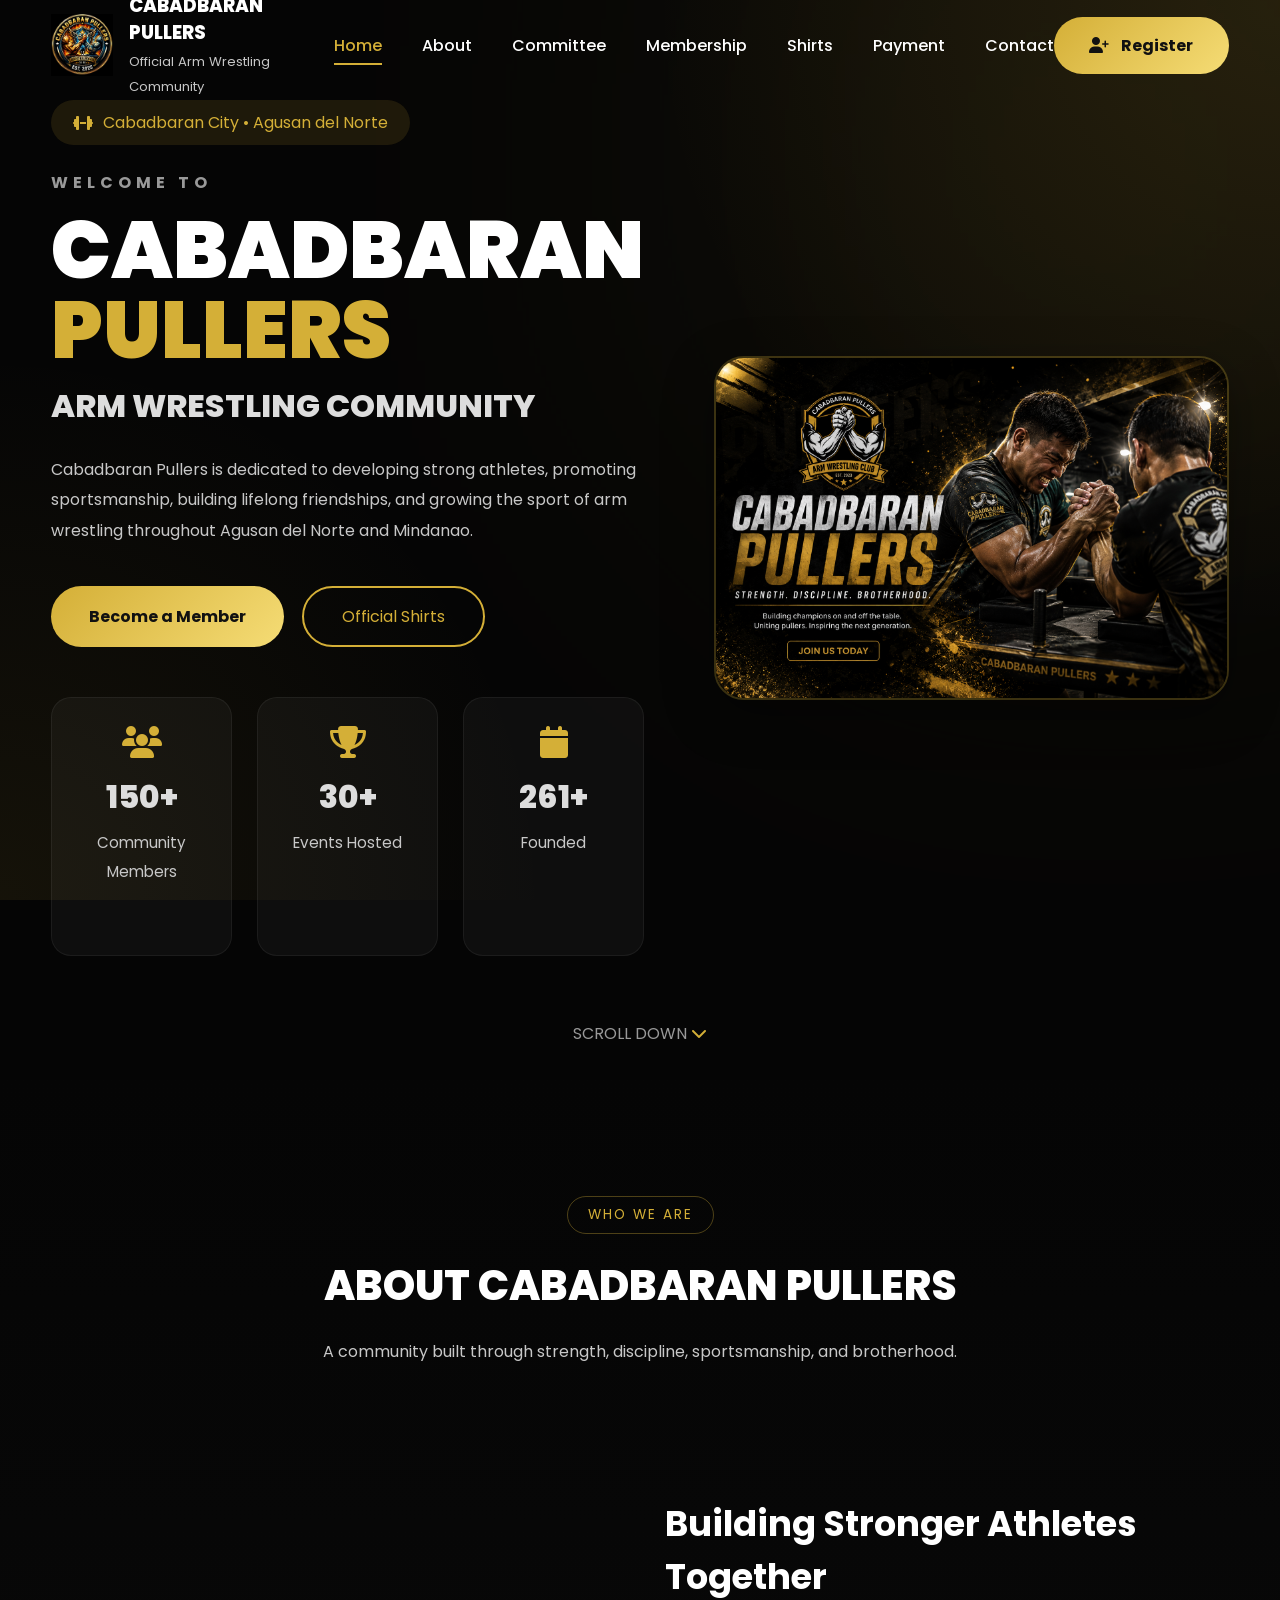
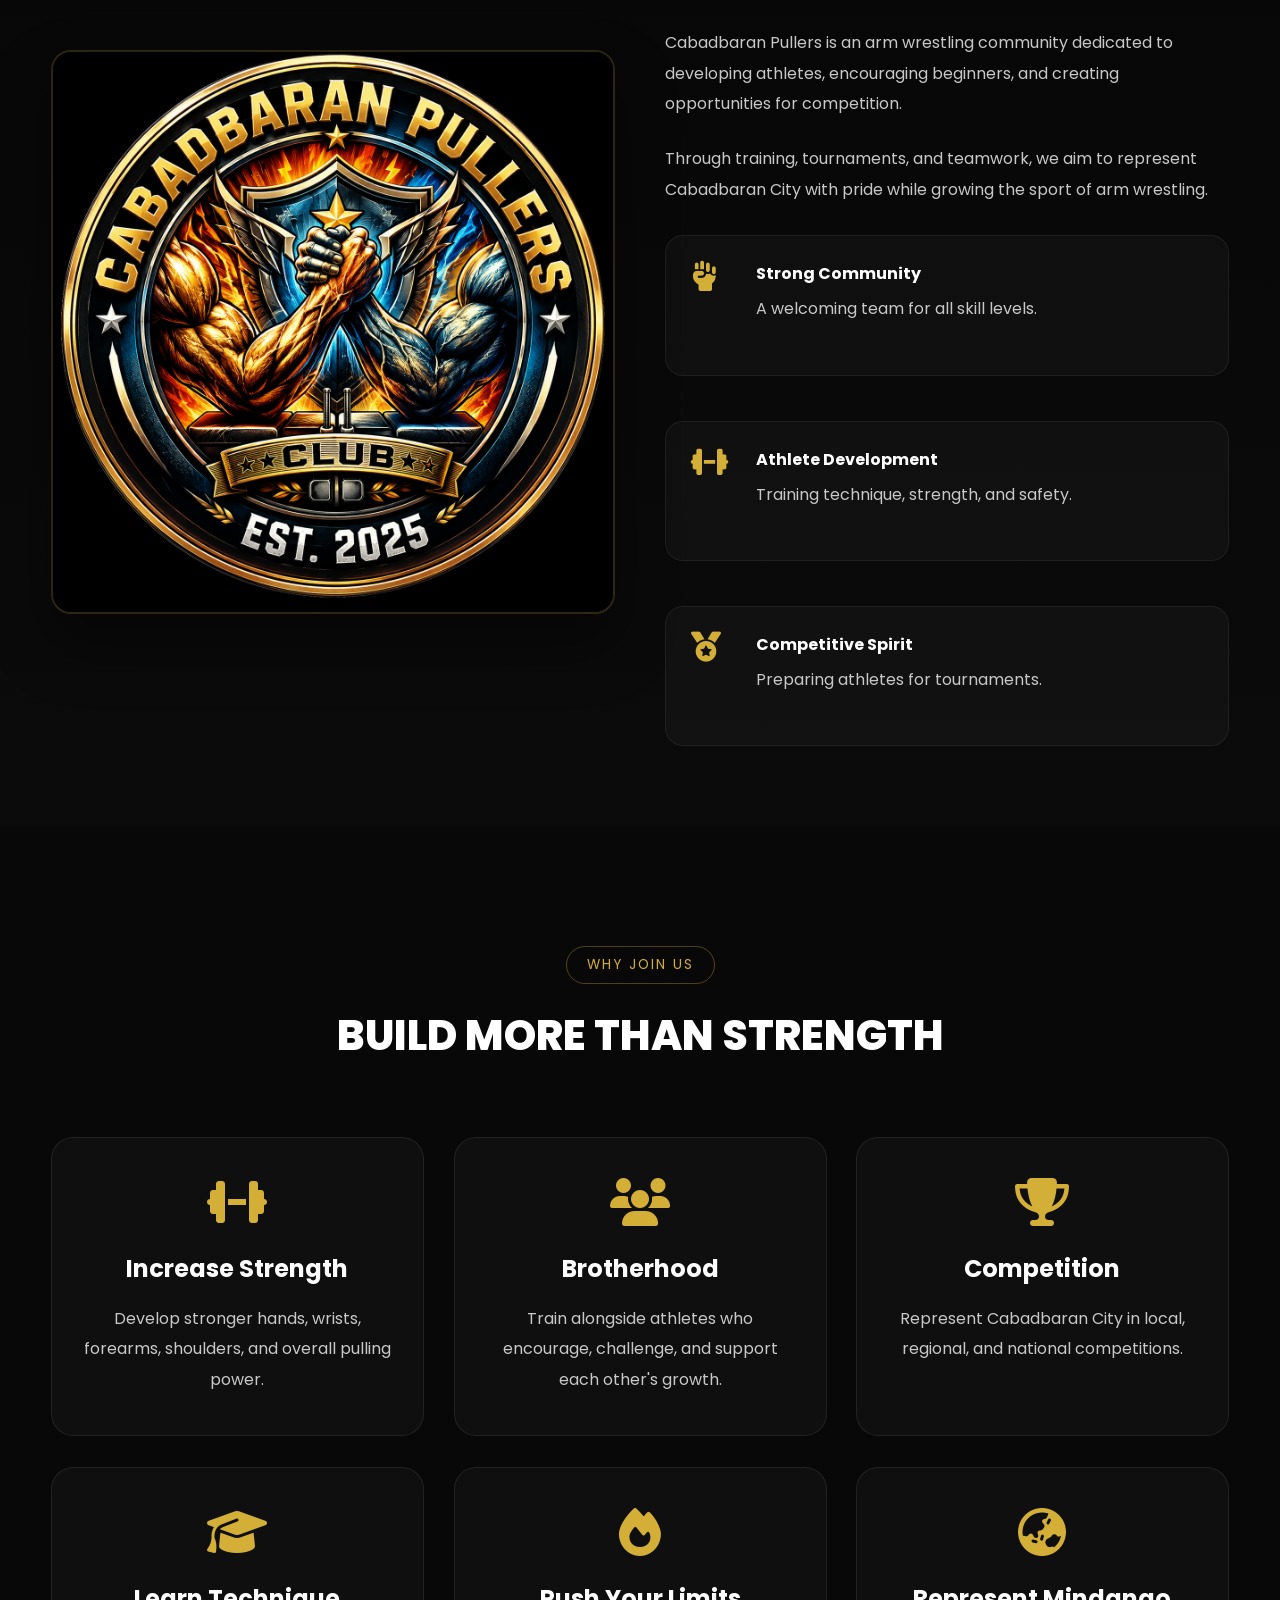
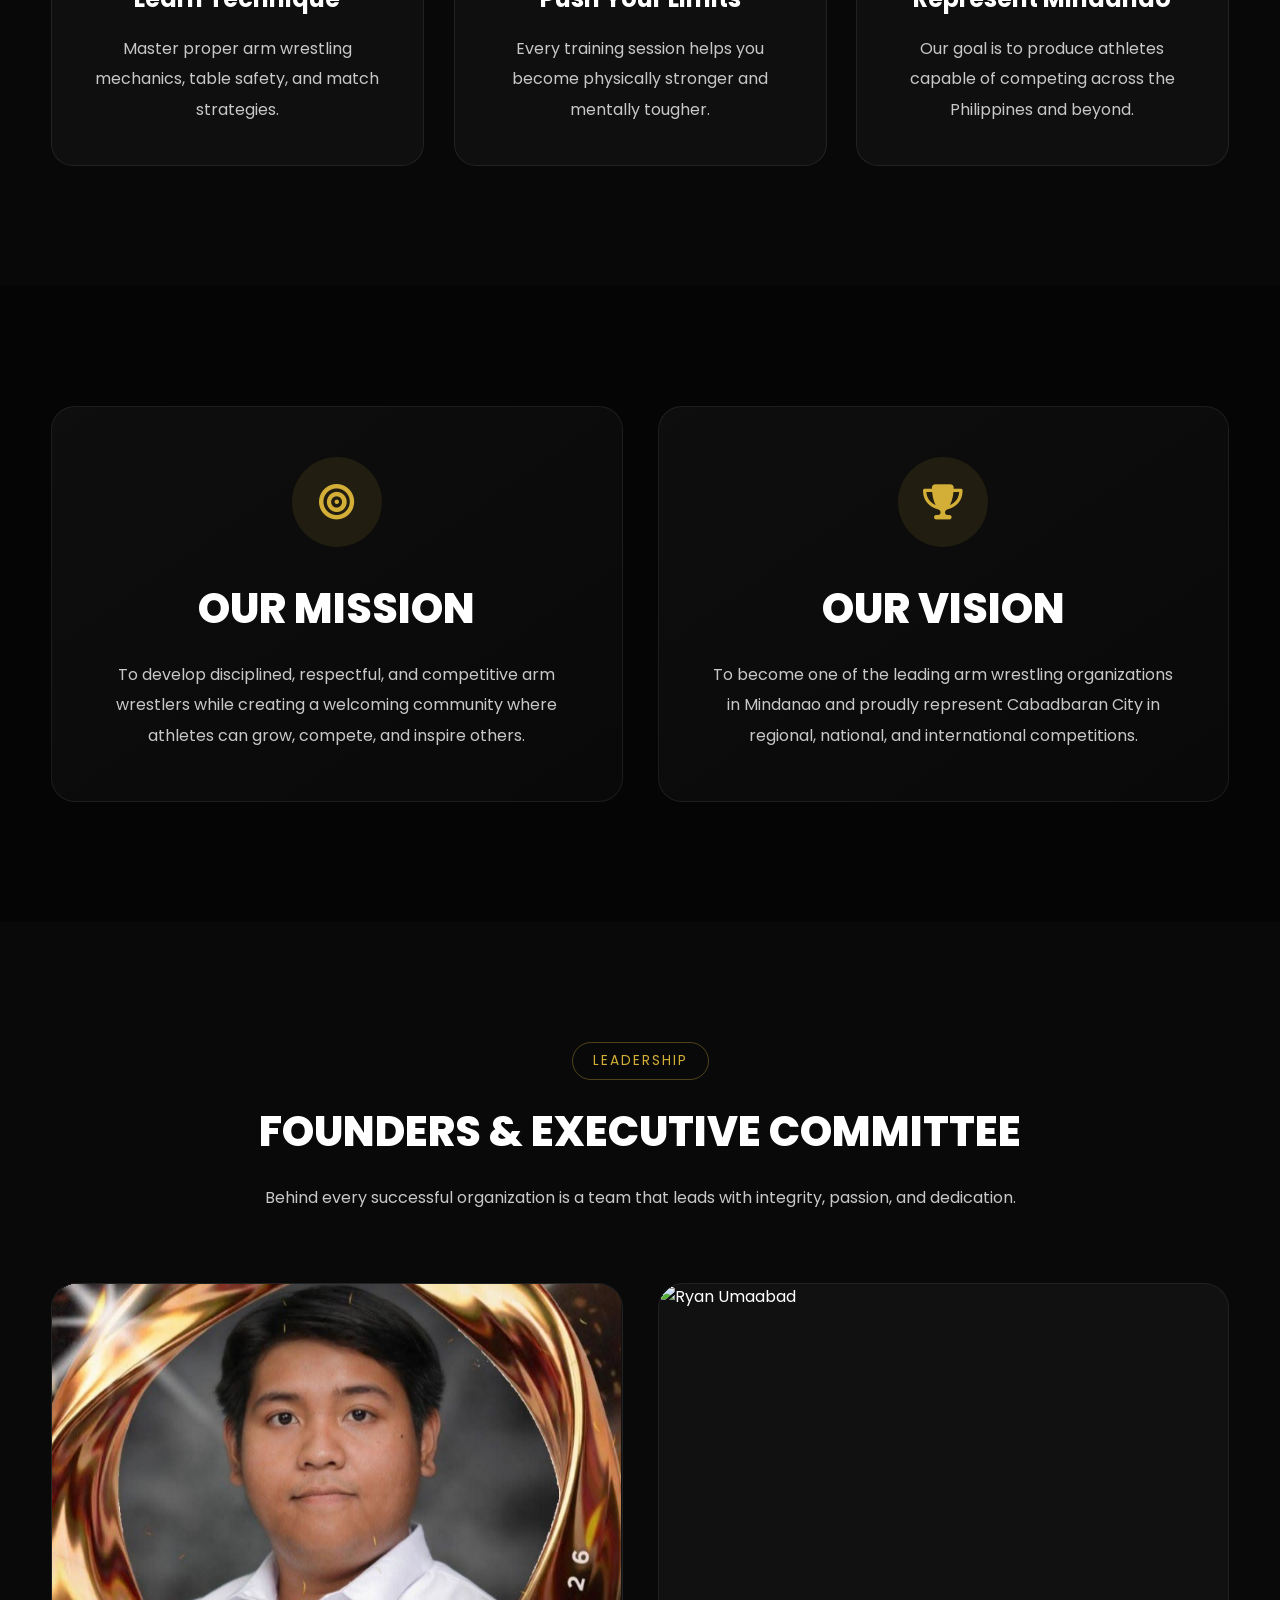
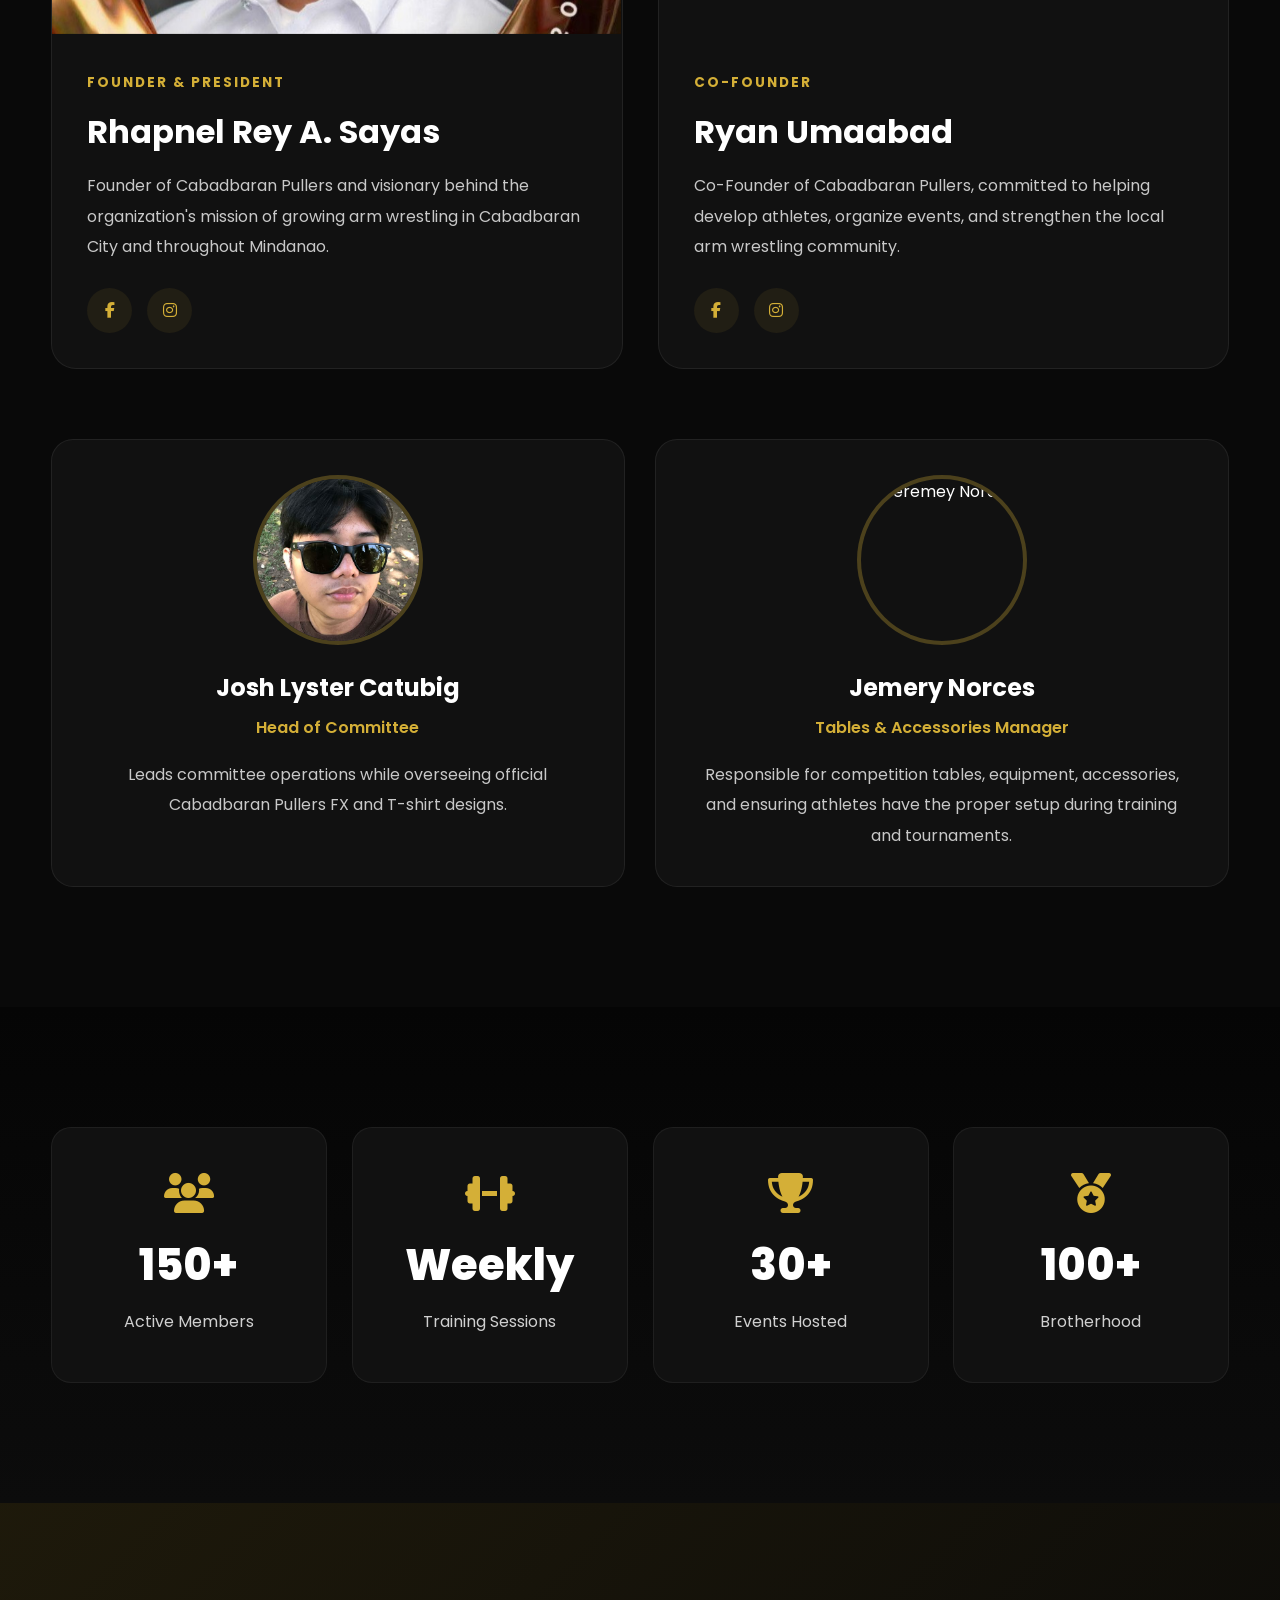
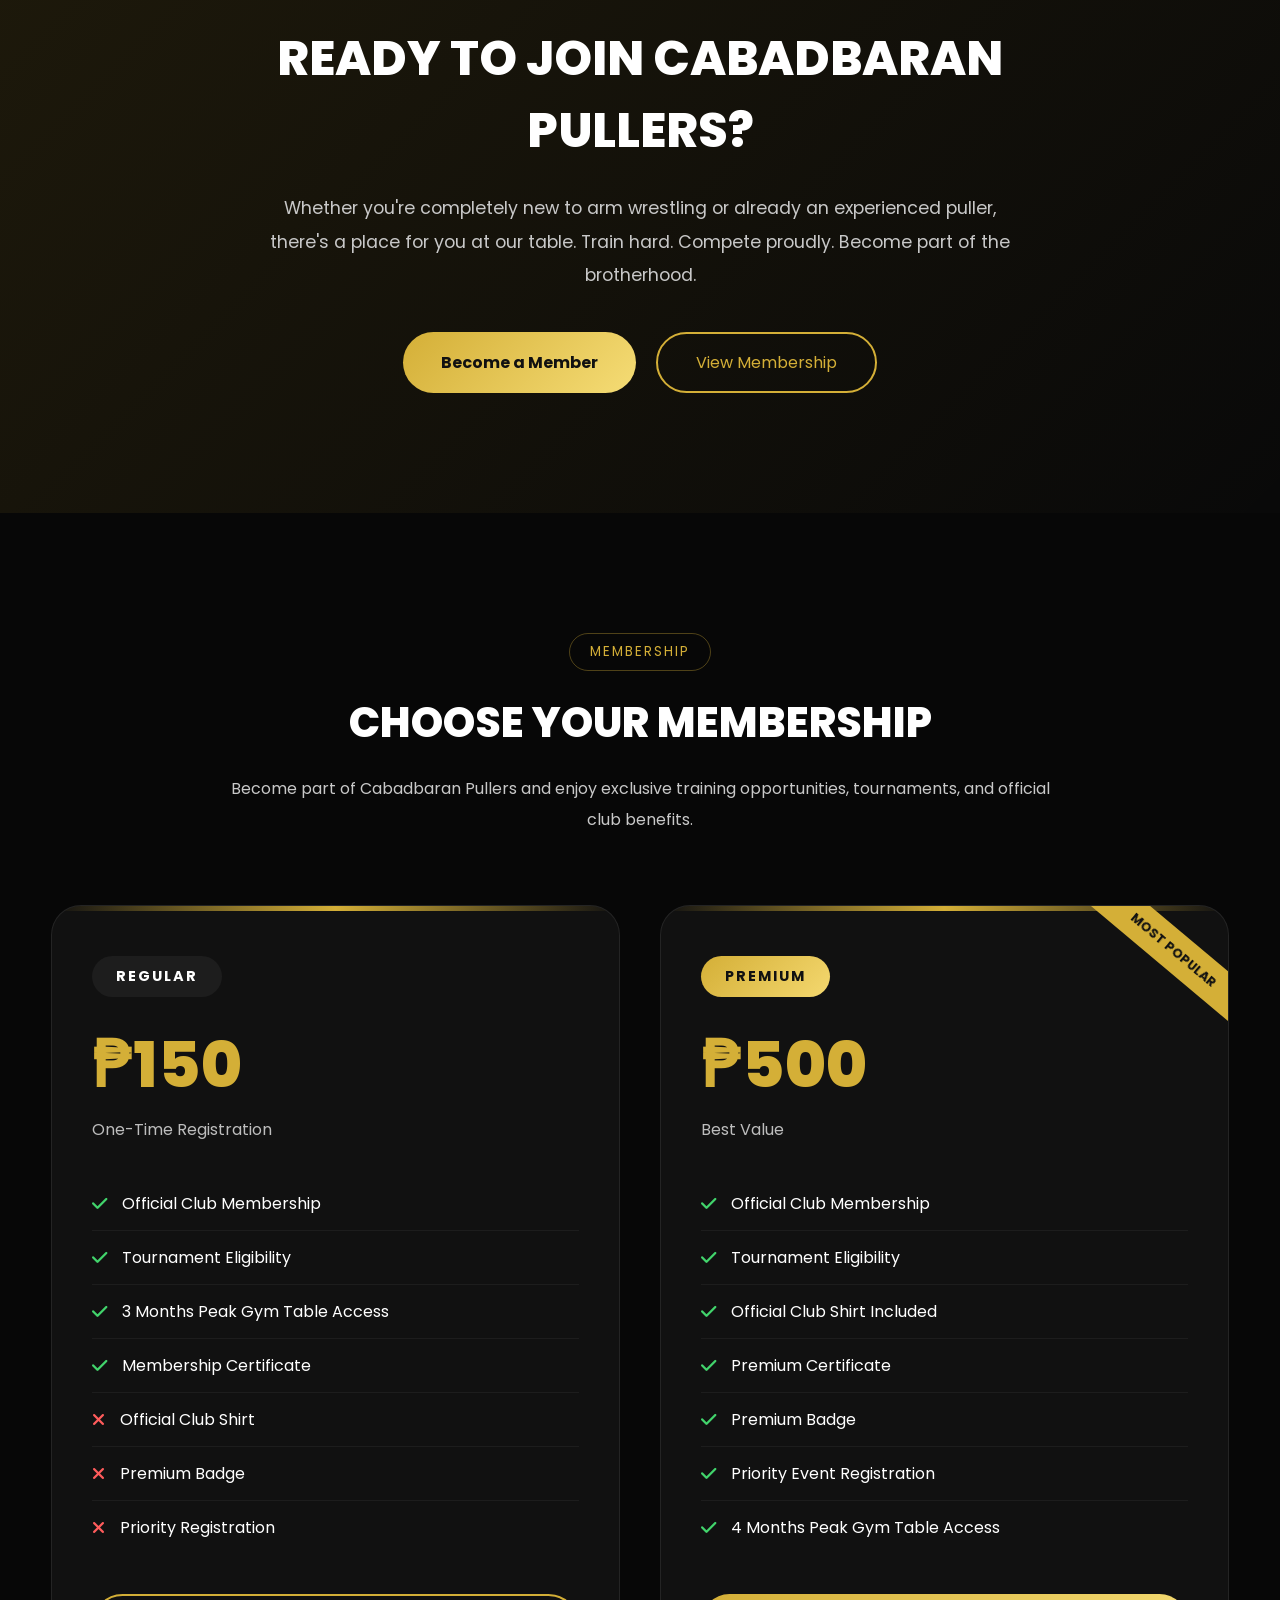
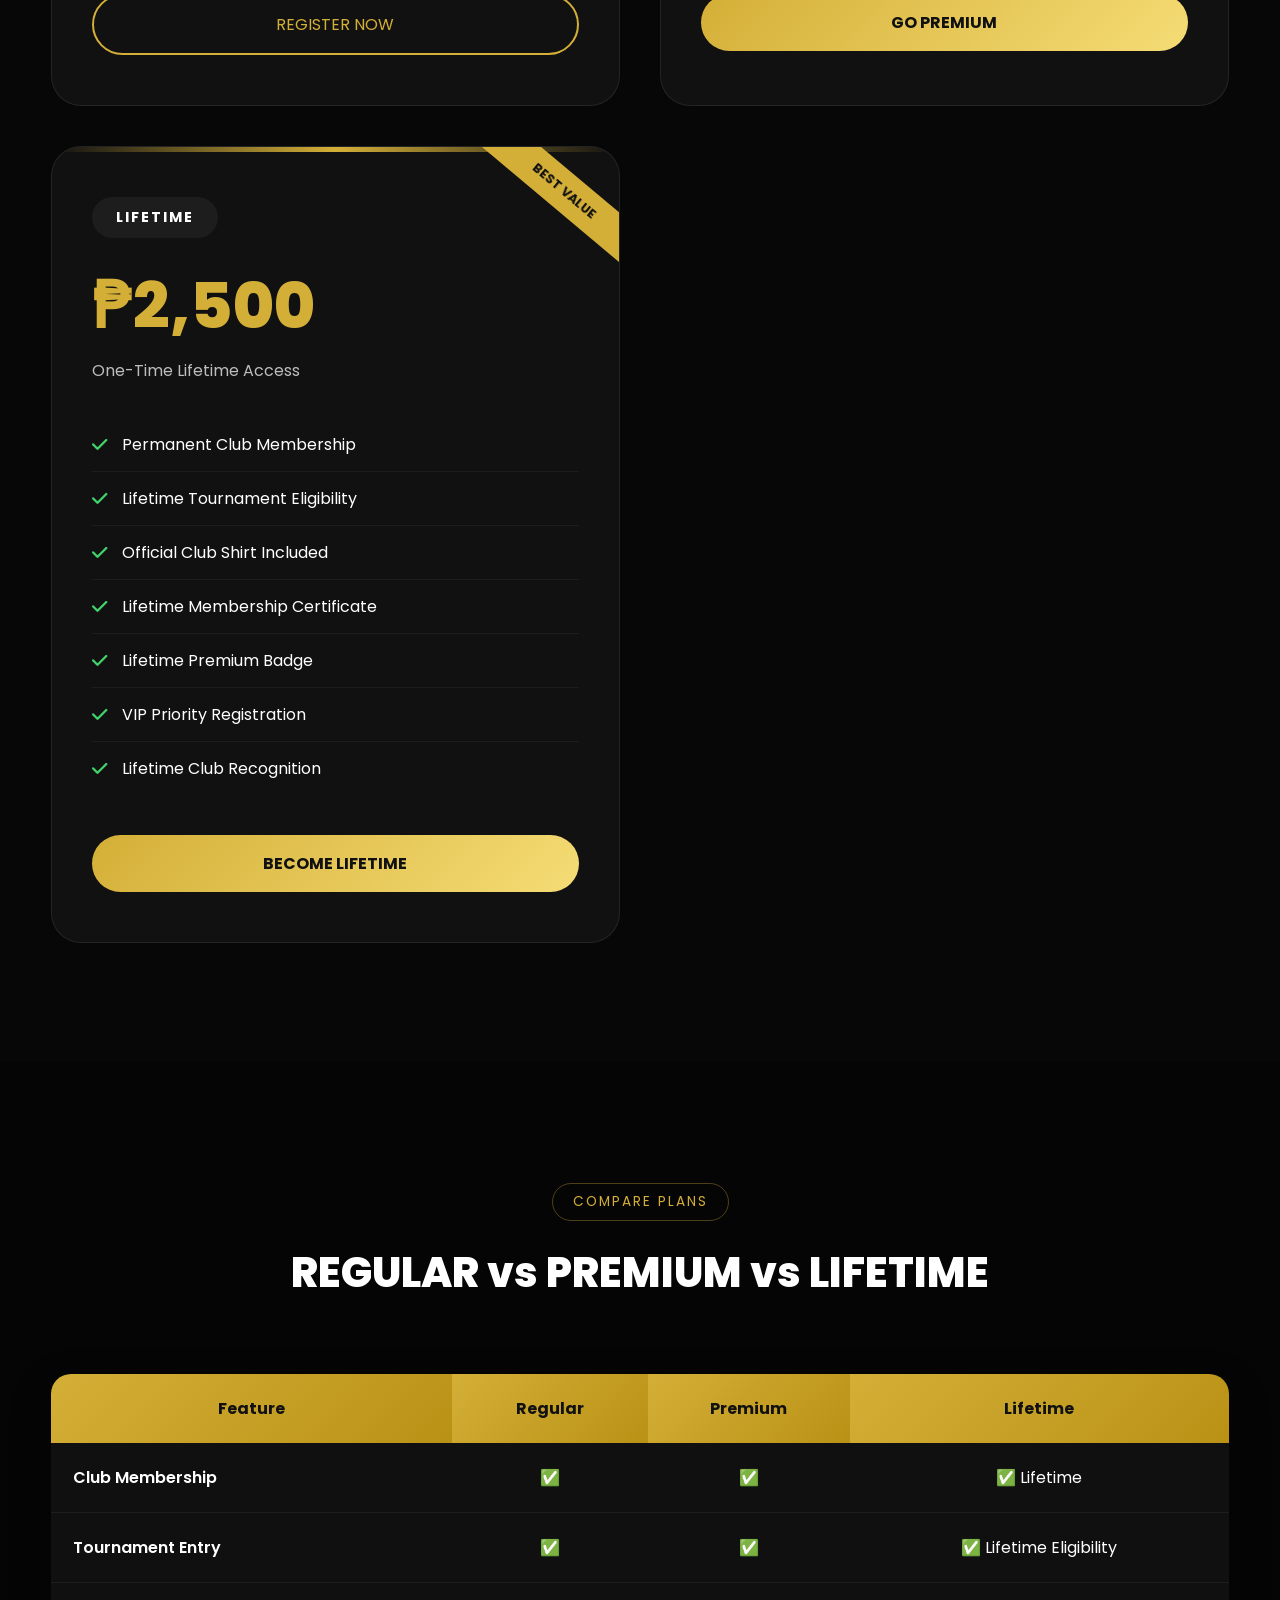
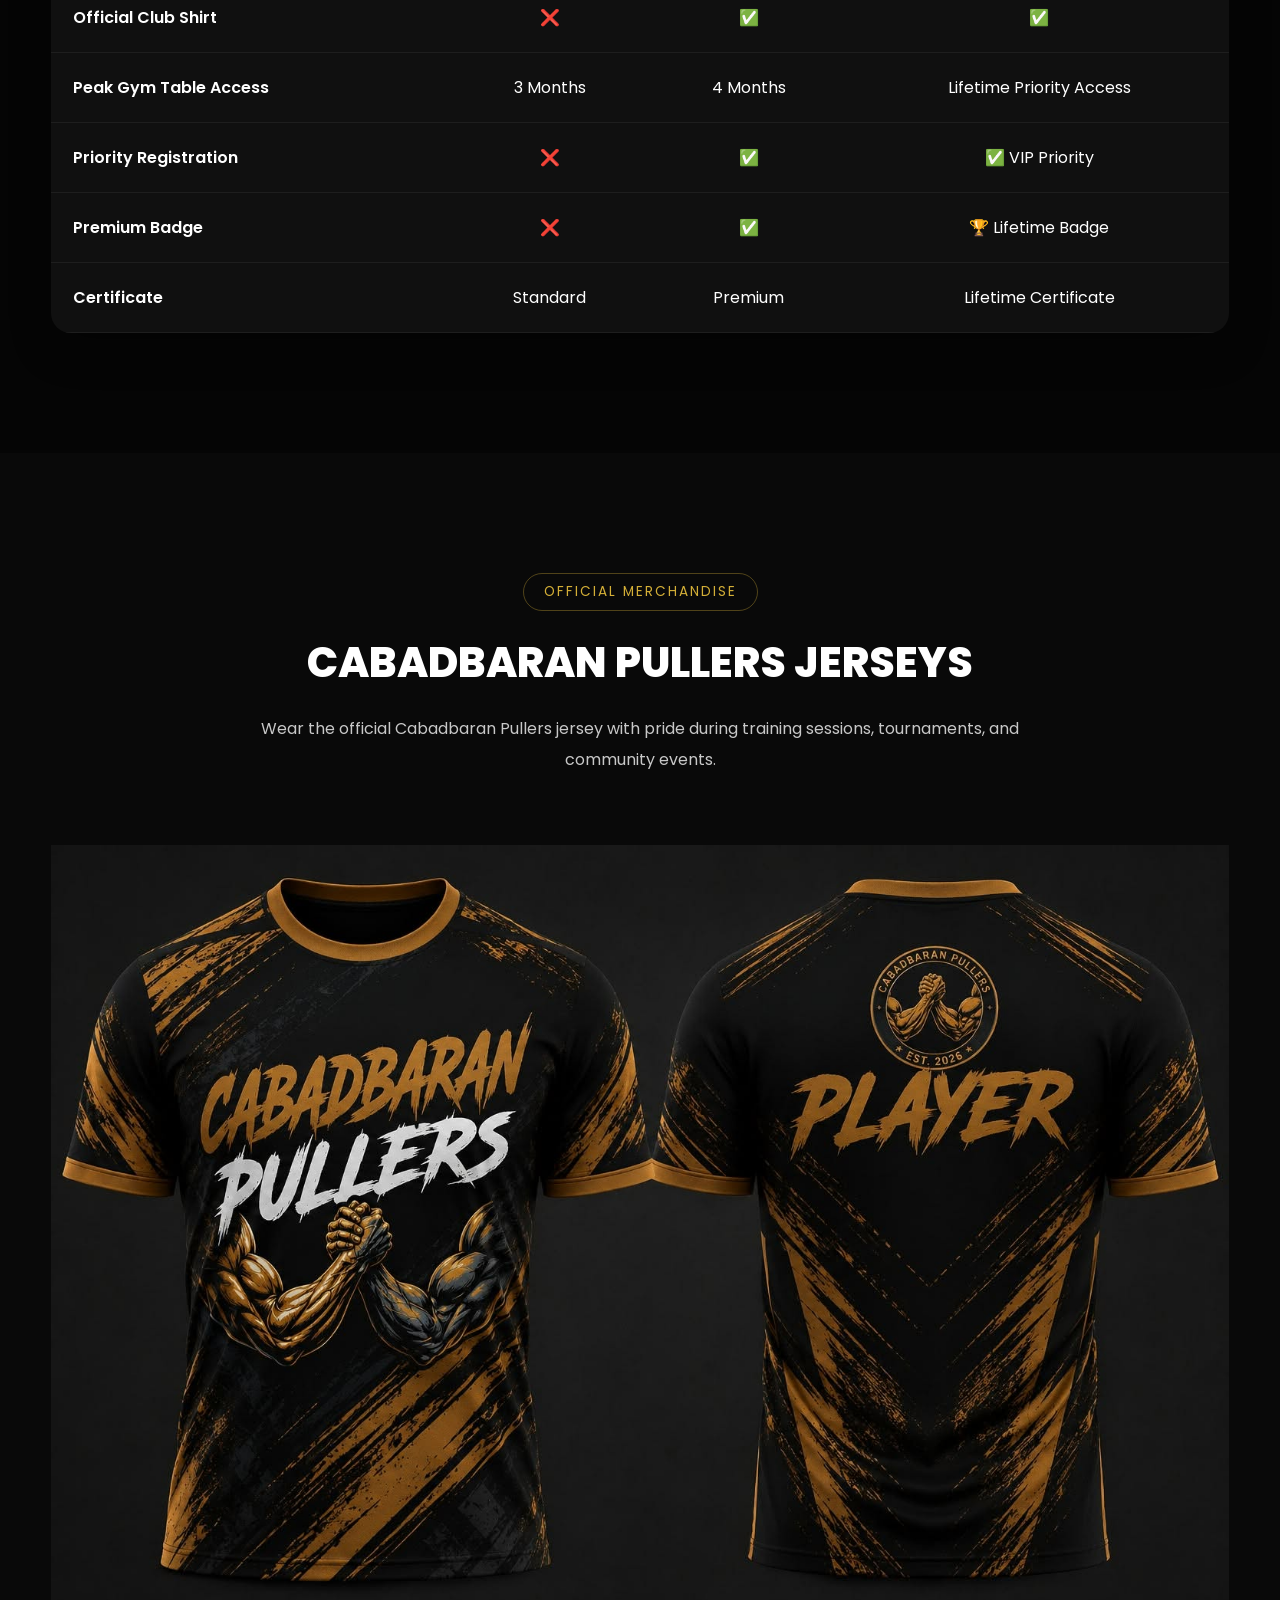
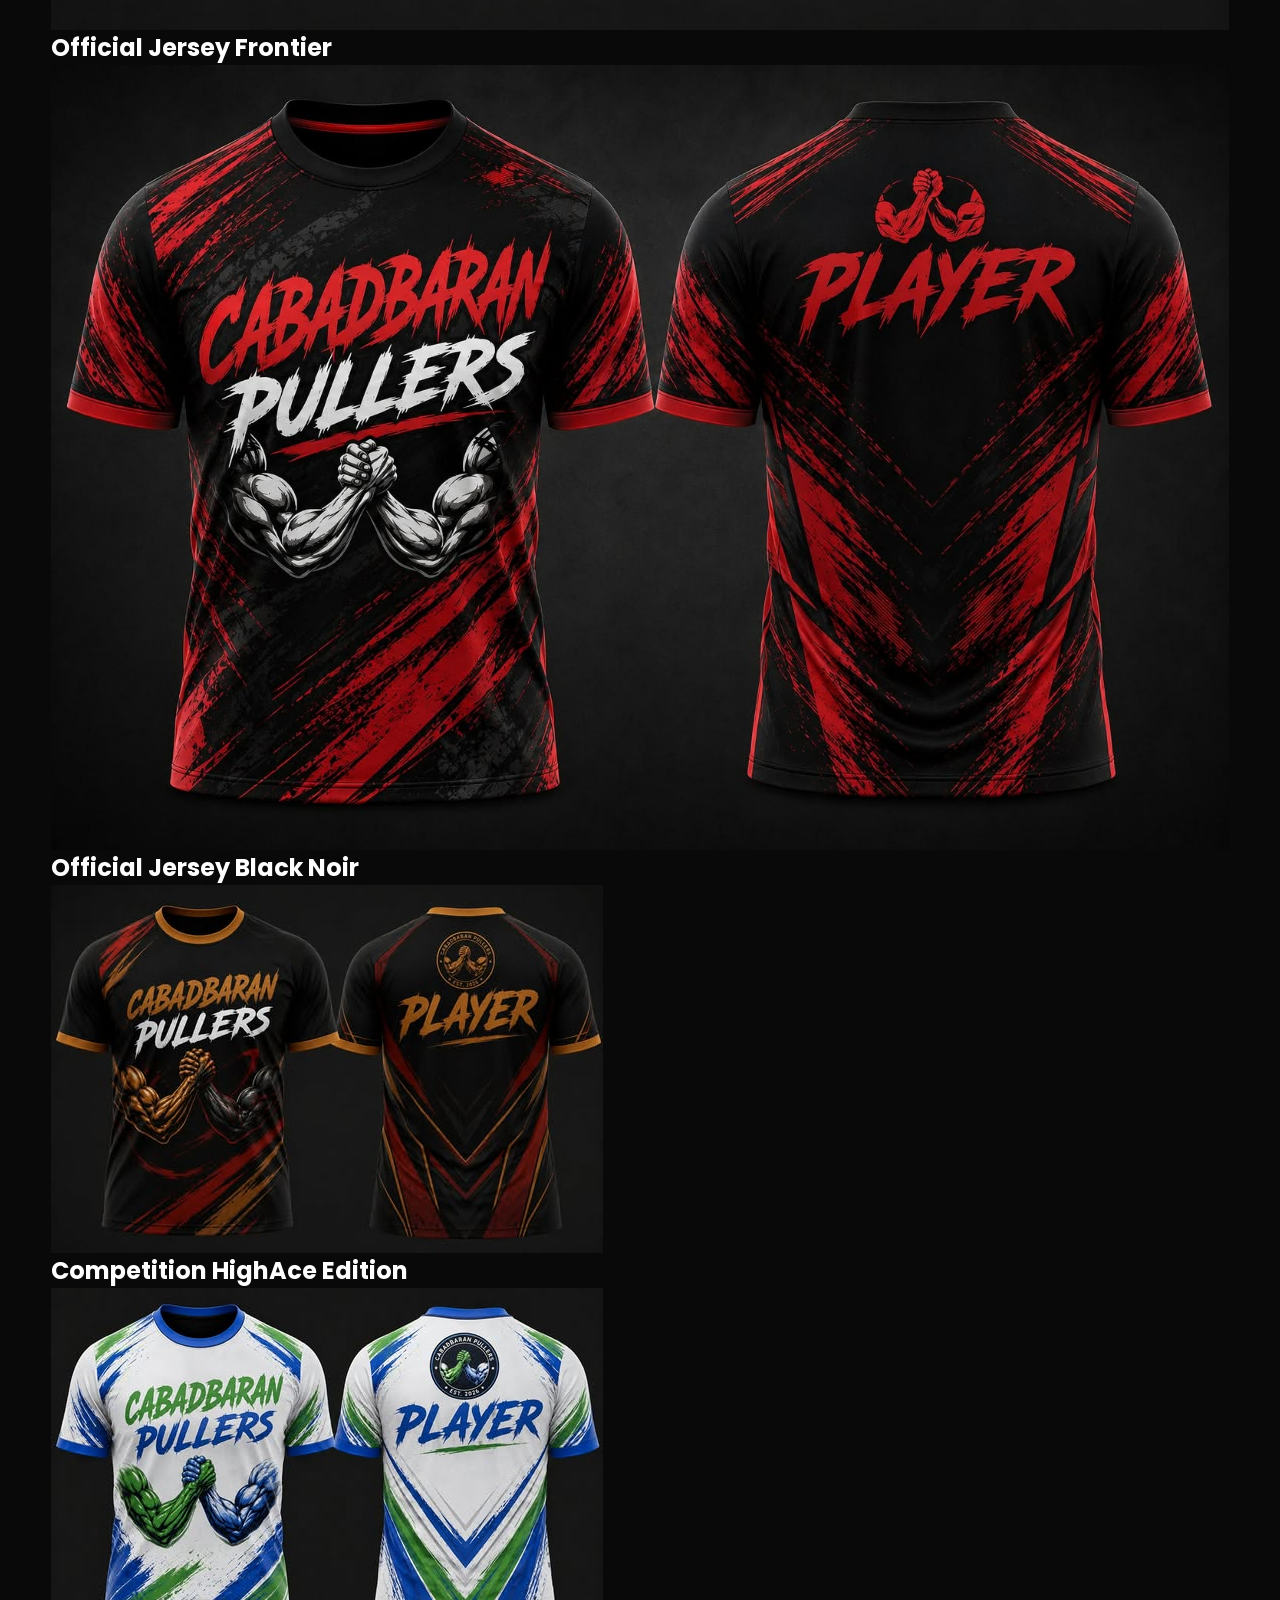
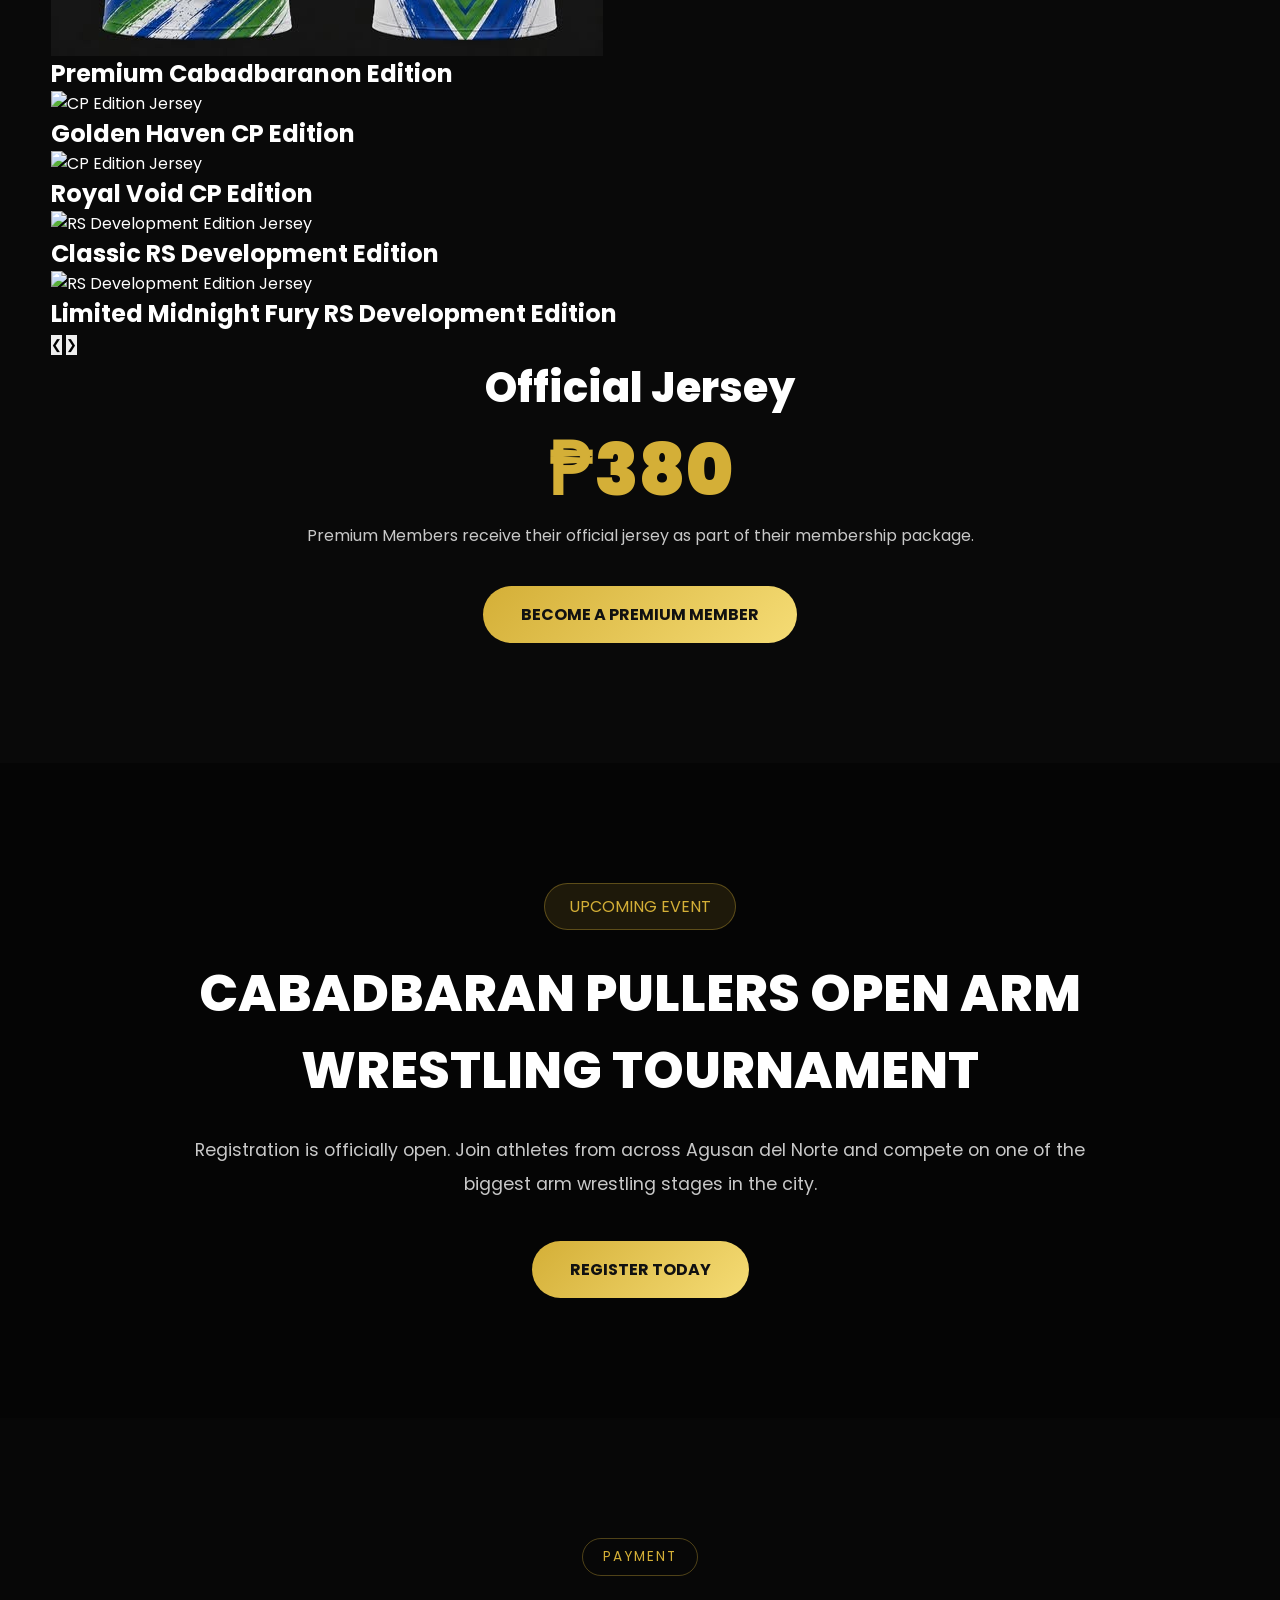
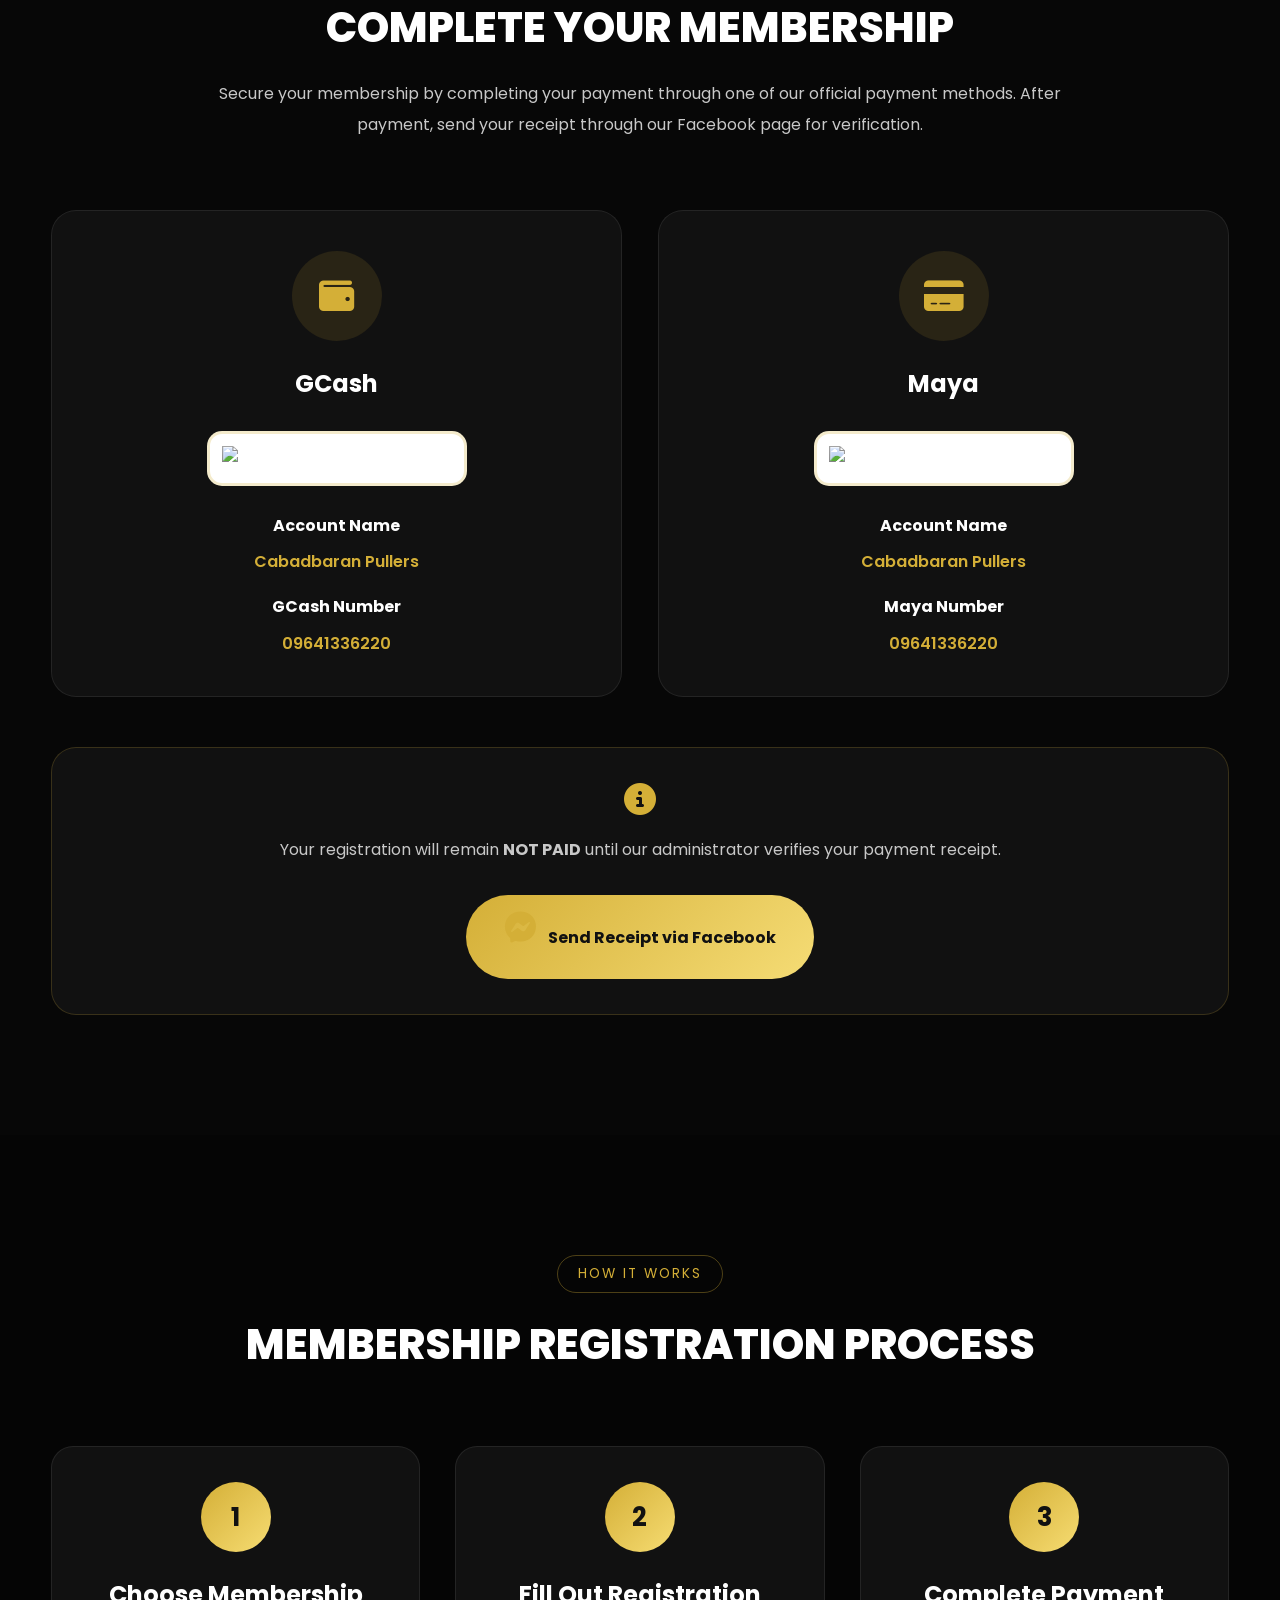
==== commit ca007a8b: "Update index.html" ====
--- a/index.html
+++ b/index.html
@@ -1465,109 +1465,109 @@
 
         </div>
 
-        <div class="shirts-grid">
-
-            <div class="shirt-card">
-
-                <img src="1.jpg" alt="Official Shirt Front">
-
-                <h3>
-
-                    Official Jersey Frontier
-
-                </h3>
-
-            </div>
-
-            <div class="shirt-card">
-
-                <img src="2.jpg" alt="Official Shirt Back">
-
-                <h3>
-
-                    Official Jersey Black Noir
-
-                </h3>
-
-            </div>
-
-            <div class="shirt-card">
-
-                <img src="3.jpg" alt="Competition Jersey">
-
-                <h3>
-
-                    Competition HighAce Edition
-
-                </h3>
-
-            </div>
-
-            <div class="shirt-card">
-
-                <img src="4.jpg" alt="Premium Jersey">
-
-                <h3>
-
-                    Premium Cabadbaranon Edition
-
-                </h3>
-
-            </div>
-
-        </div>
-
-           <div class="shirt-card">
-
-                <img src="e1.png" alt="Cp Edition Jersey">
-
-                <h3>
-
-                    Golden Haven CP Edition
-
-                </h3>
-
-            </div>
-
-        </div>
-       <div class="shirt-card">
-
-                <img src="e2.png" alt="Cp Edition Jersey">
-
-                <h3>
-
-                    Royal Void Cp Edition 
-
-                </h3>
-
-            </div>
-
-        </div>
-       <div class="shirt-card">
-
-                <img src="e3.png" alt="RS Development Edition Jersey">
-
-                <h3>
-
-                   Classic RS Development Edition
-
-                </h3>
-
-            </div>
-        <div class="shirt-card">
-
-                <img src="e4.png" alt="RS Development Edition Jersey">
-
-                <h3>
-
-                    Limited Midnight Fury RS Development Edition
-
-                </h3>
-
-            </div>
-
-        </div>
-        <div class="shirt-price">
+     <div class="shirt-slider">
+
+    <div class="slide active">
+
+        <img src="1.jpg" alt="Official Jersey Frontier">
+
+        <h3>
+            Official Jersey Frontier
+        </h3>
+
+    </div>
+
+
+    <div class="slide">
+
+        <img src="2.jpg" alt="Official Jersey Black Noir">
+
+        <h3>
+            Official Jersey Black Noir
+        </h3>
+
+    </div>
+
+
+    <div class="slide">
+
+        <img src="3.jpg" alt="Competition Jersey">
+
+        <h3>
+            Competition HighAce Edition
+        </h3>
+
+    </div>
+
+
+    <div class="slide">
+
+        <img src="4.jpg" alt="Premium Jersey">
+
+        <h3>
+            Premium Cabadbaranon Edition
+        </h3>
+
+    </div>
+
+
+    <div class="slide">
+
+        <img src="e1.png" alt="CP Edition Jersey">
+
+        <h3>
+            Golden Haven CP Edition
+        </h3>
+
+    </div>
+
+
+    <div class="slide">
+
+        <img src="e2.png" alt="CP Edition Jersey">
+
+        <h3>
+            Royal Void CP Edition
+        </h3>
+
+    </div>
+
+
+    <div class="slide">
+
+        <img src="e3.png" alt="RS Development Edition Jersey">
+
+        <h3>
+            Classic RS Development Edition
+        </h3>
+
+    </div>
+
+
+    <div class="slide">
+
+        <img src="e4.png" alt="RS Development Edition Jersey">
+
+        <h3>
+            Limited Midnight Fury RS Development Edition
+        </h3>
+
+    </div>
+
+
+    <button class="prev">
+        ❮
+    </button>
+
+    <button class="next">
+        ❯
+    </button>
+
+
+</div>
+
+
+<div class="shirt-price">
 
             <h2>
 
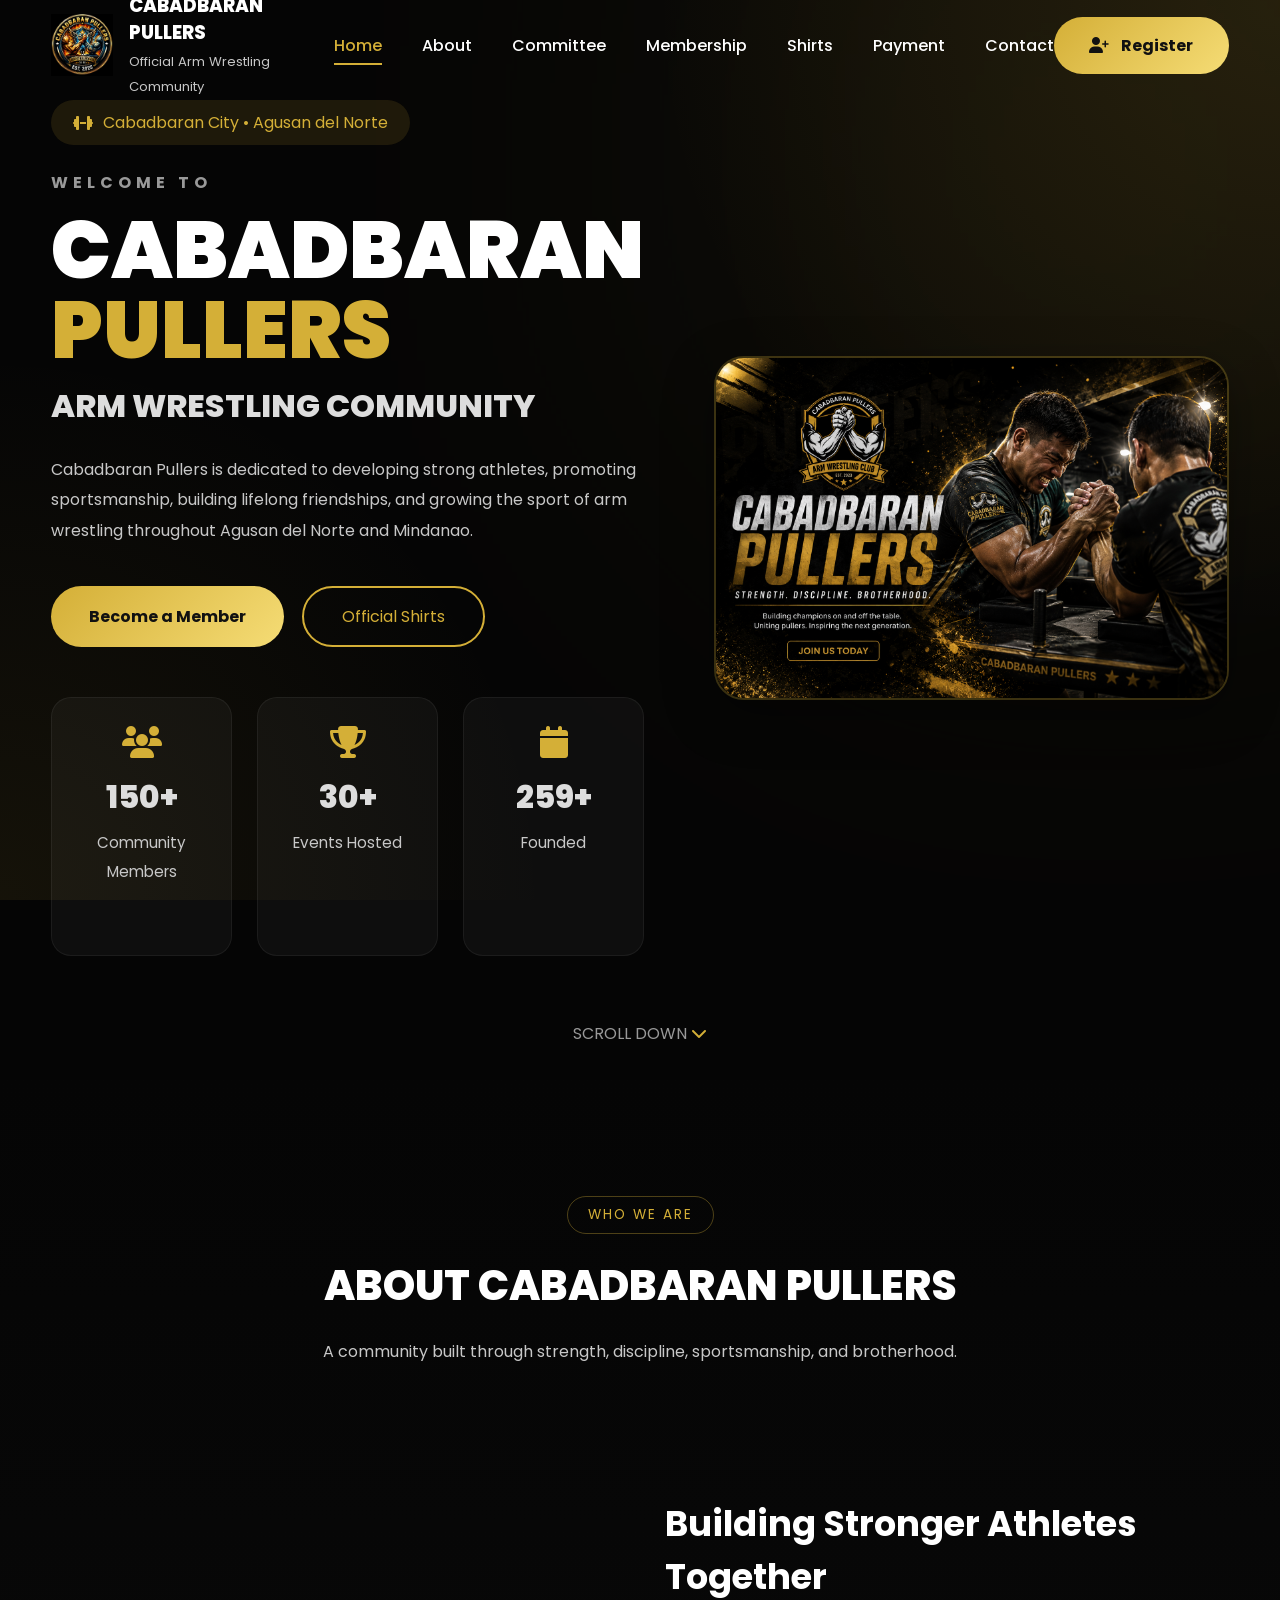
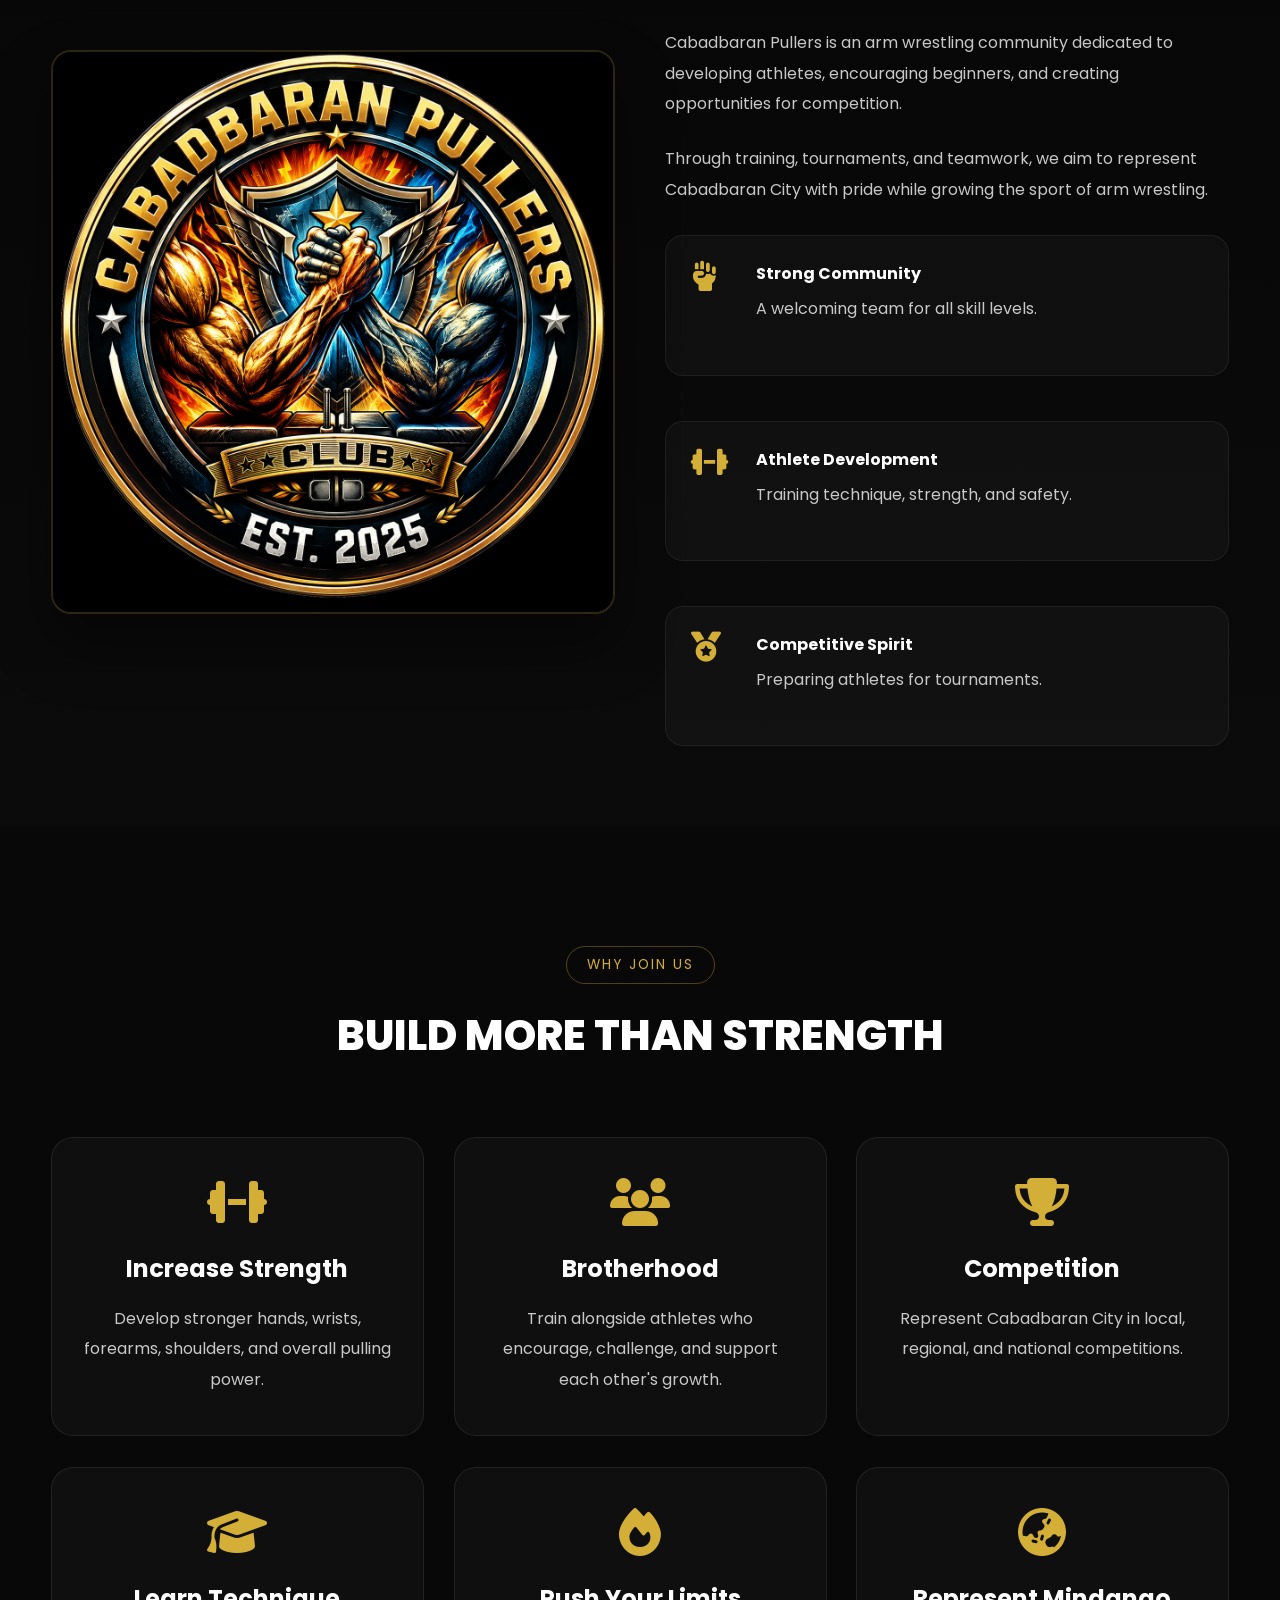
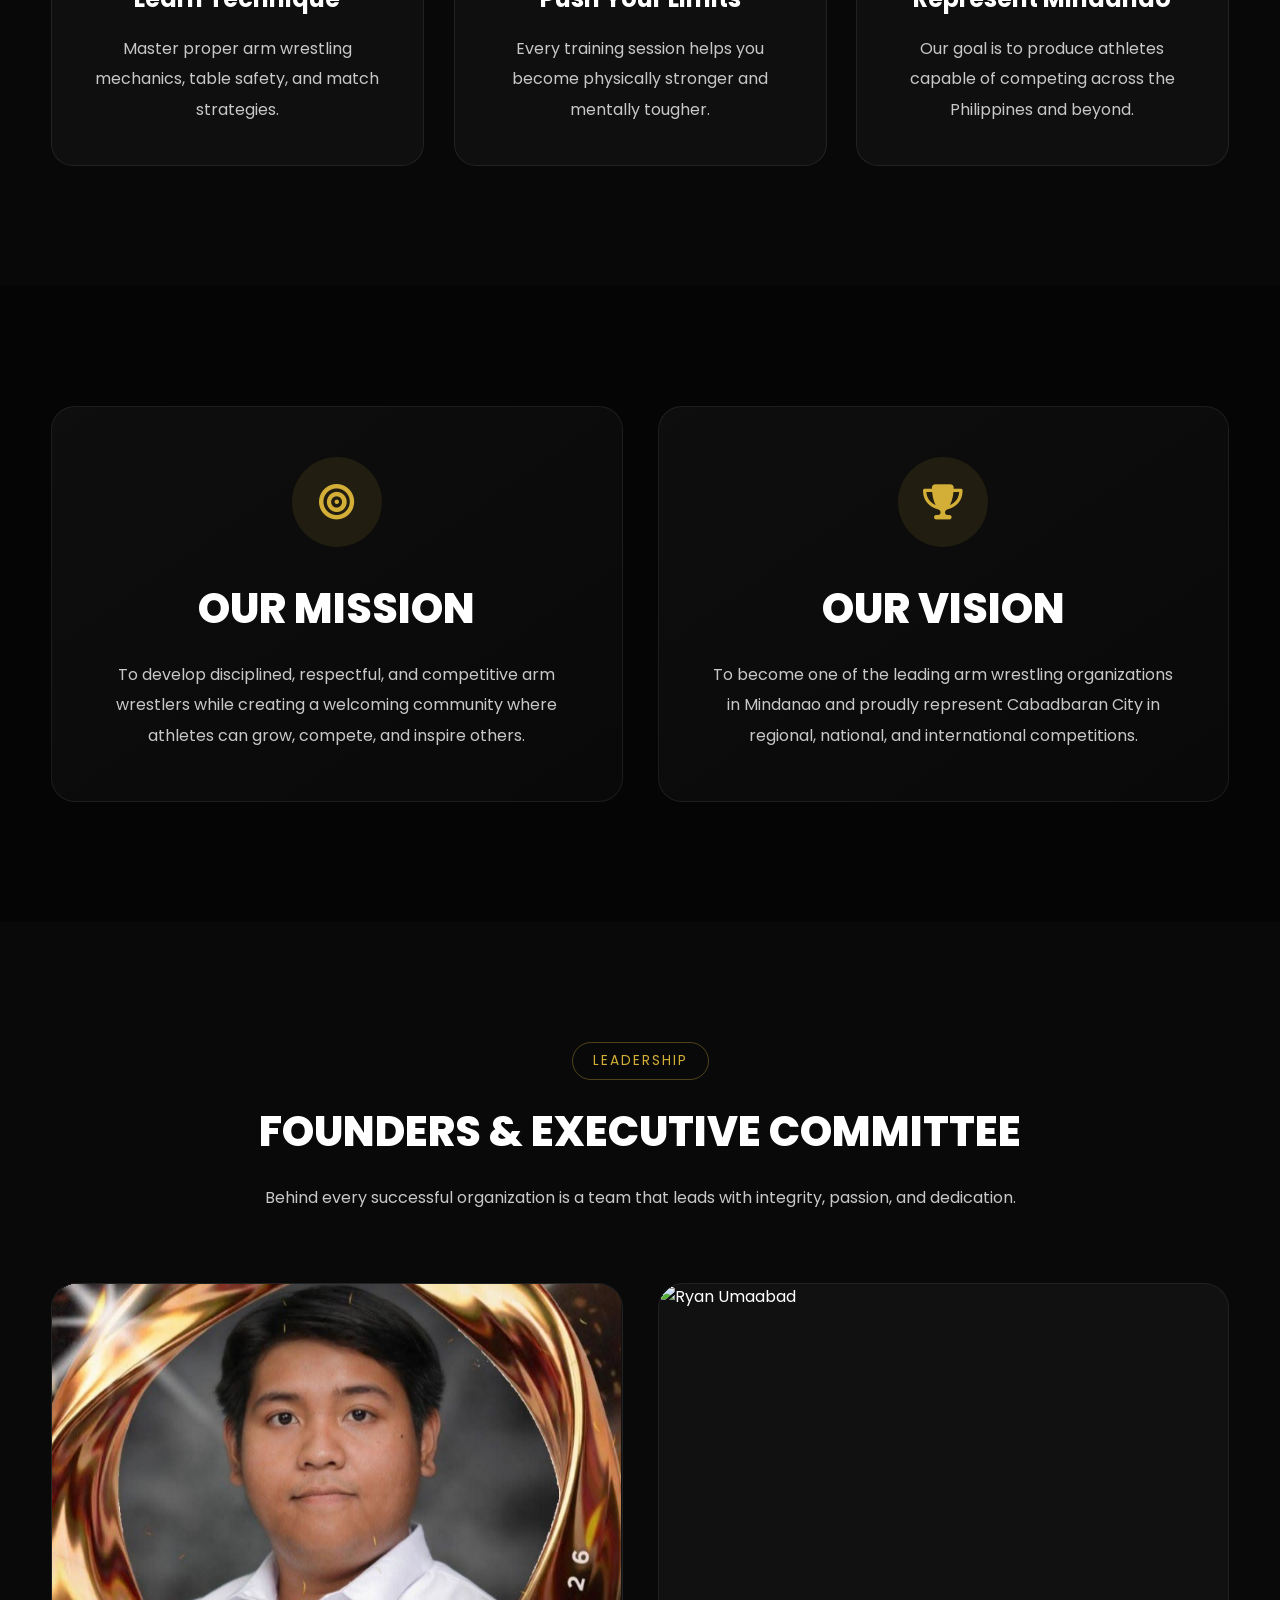
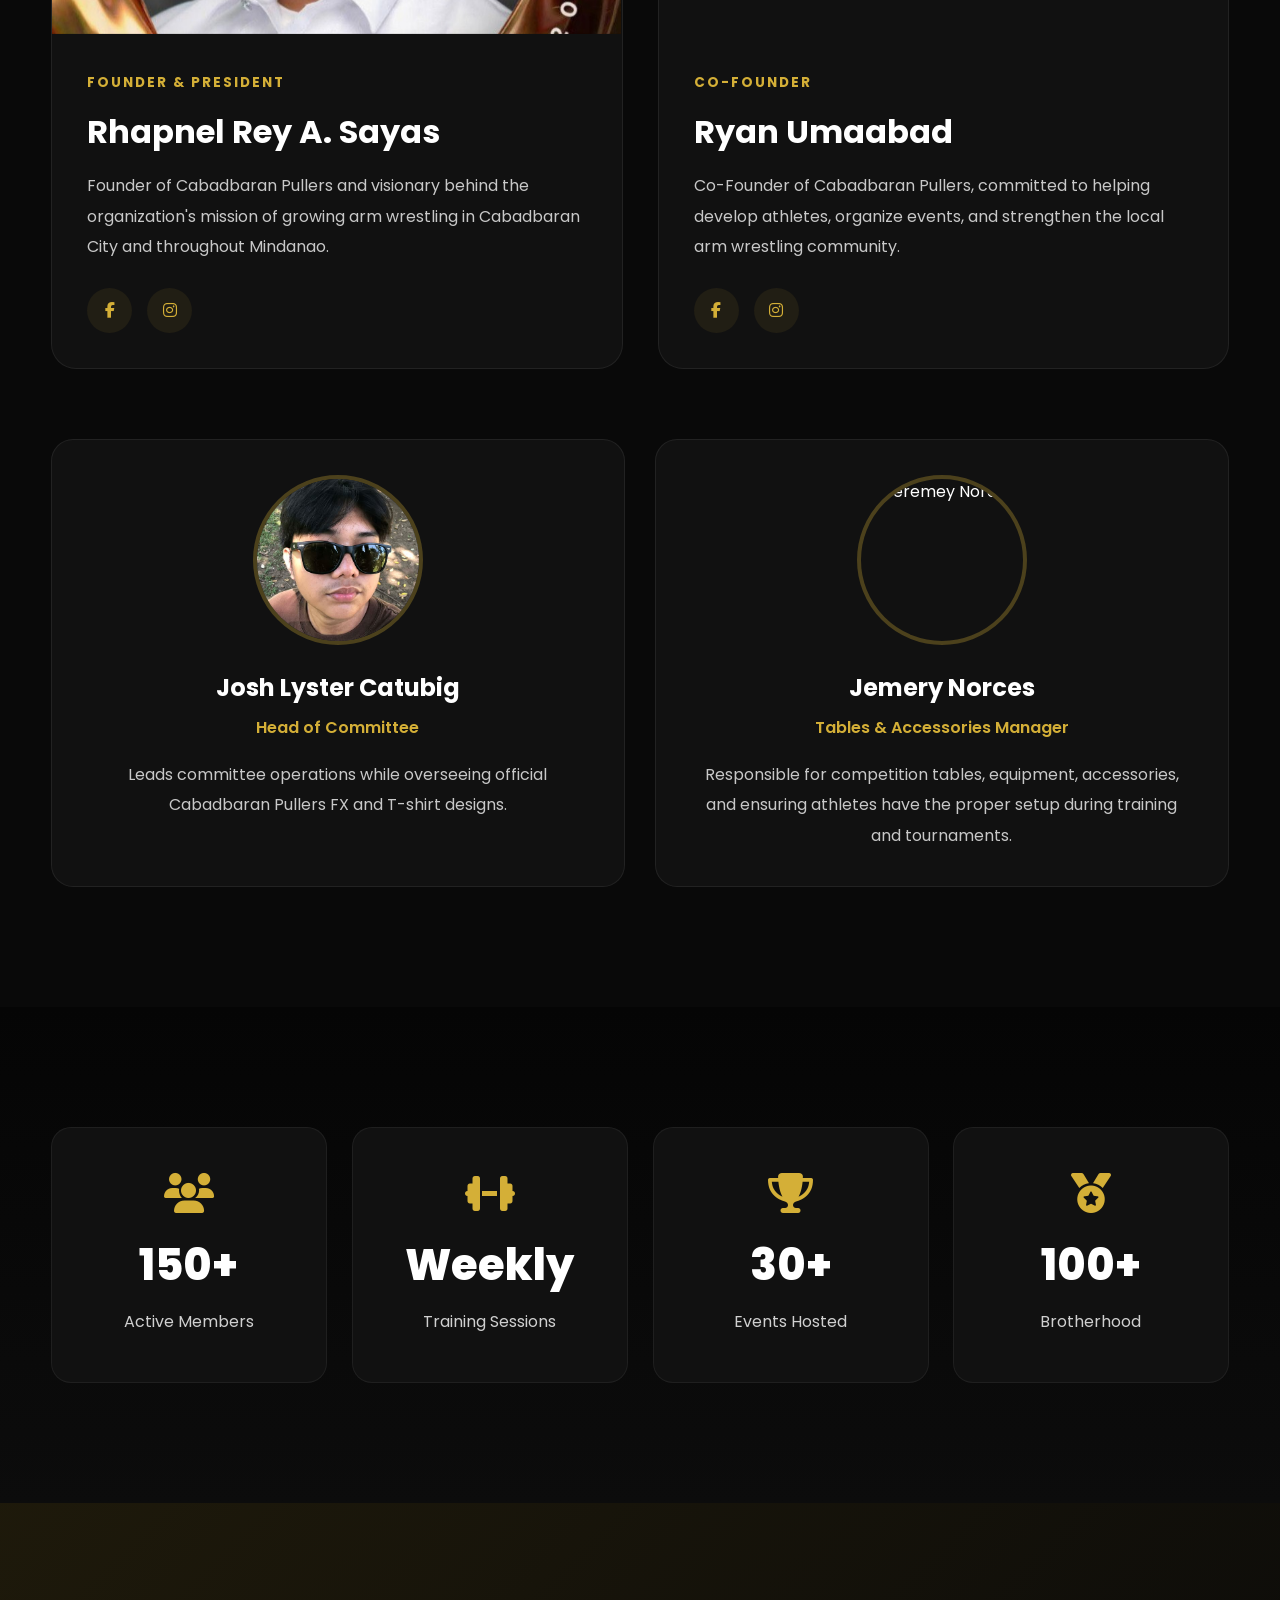
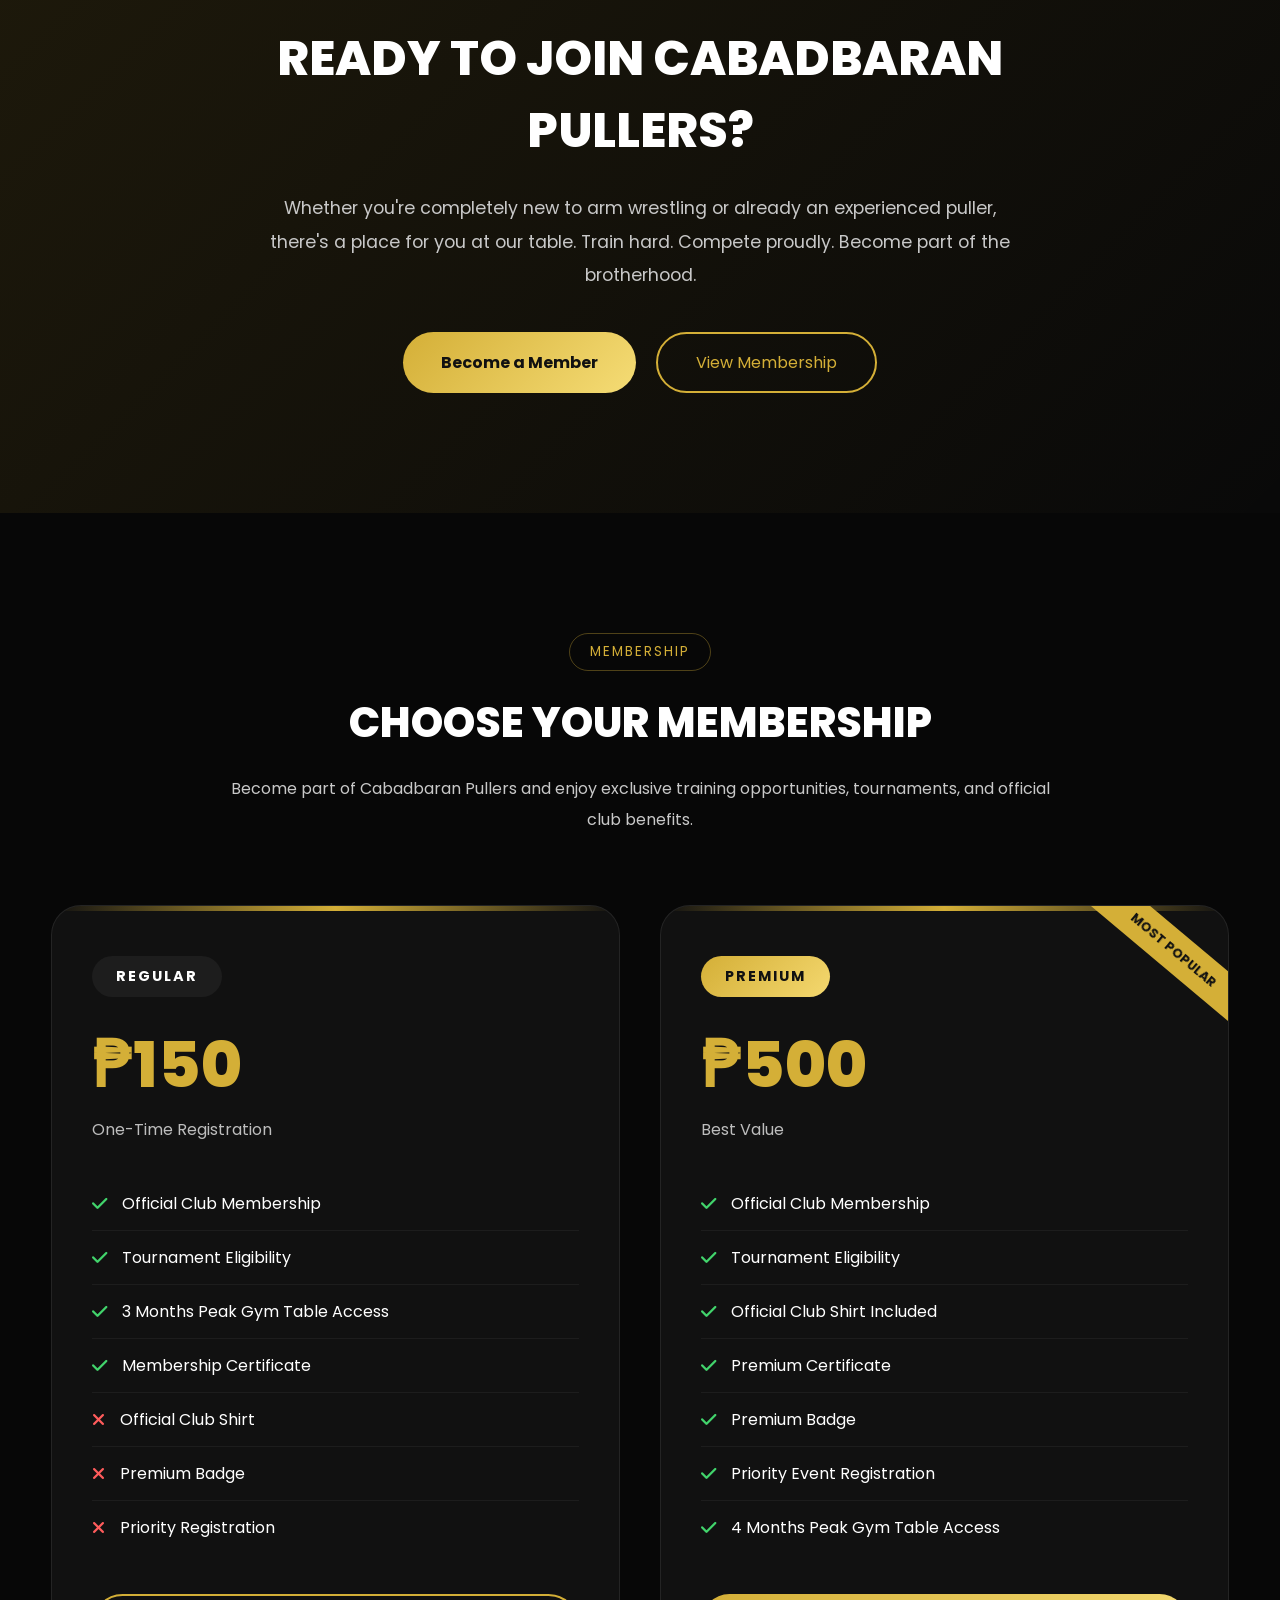
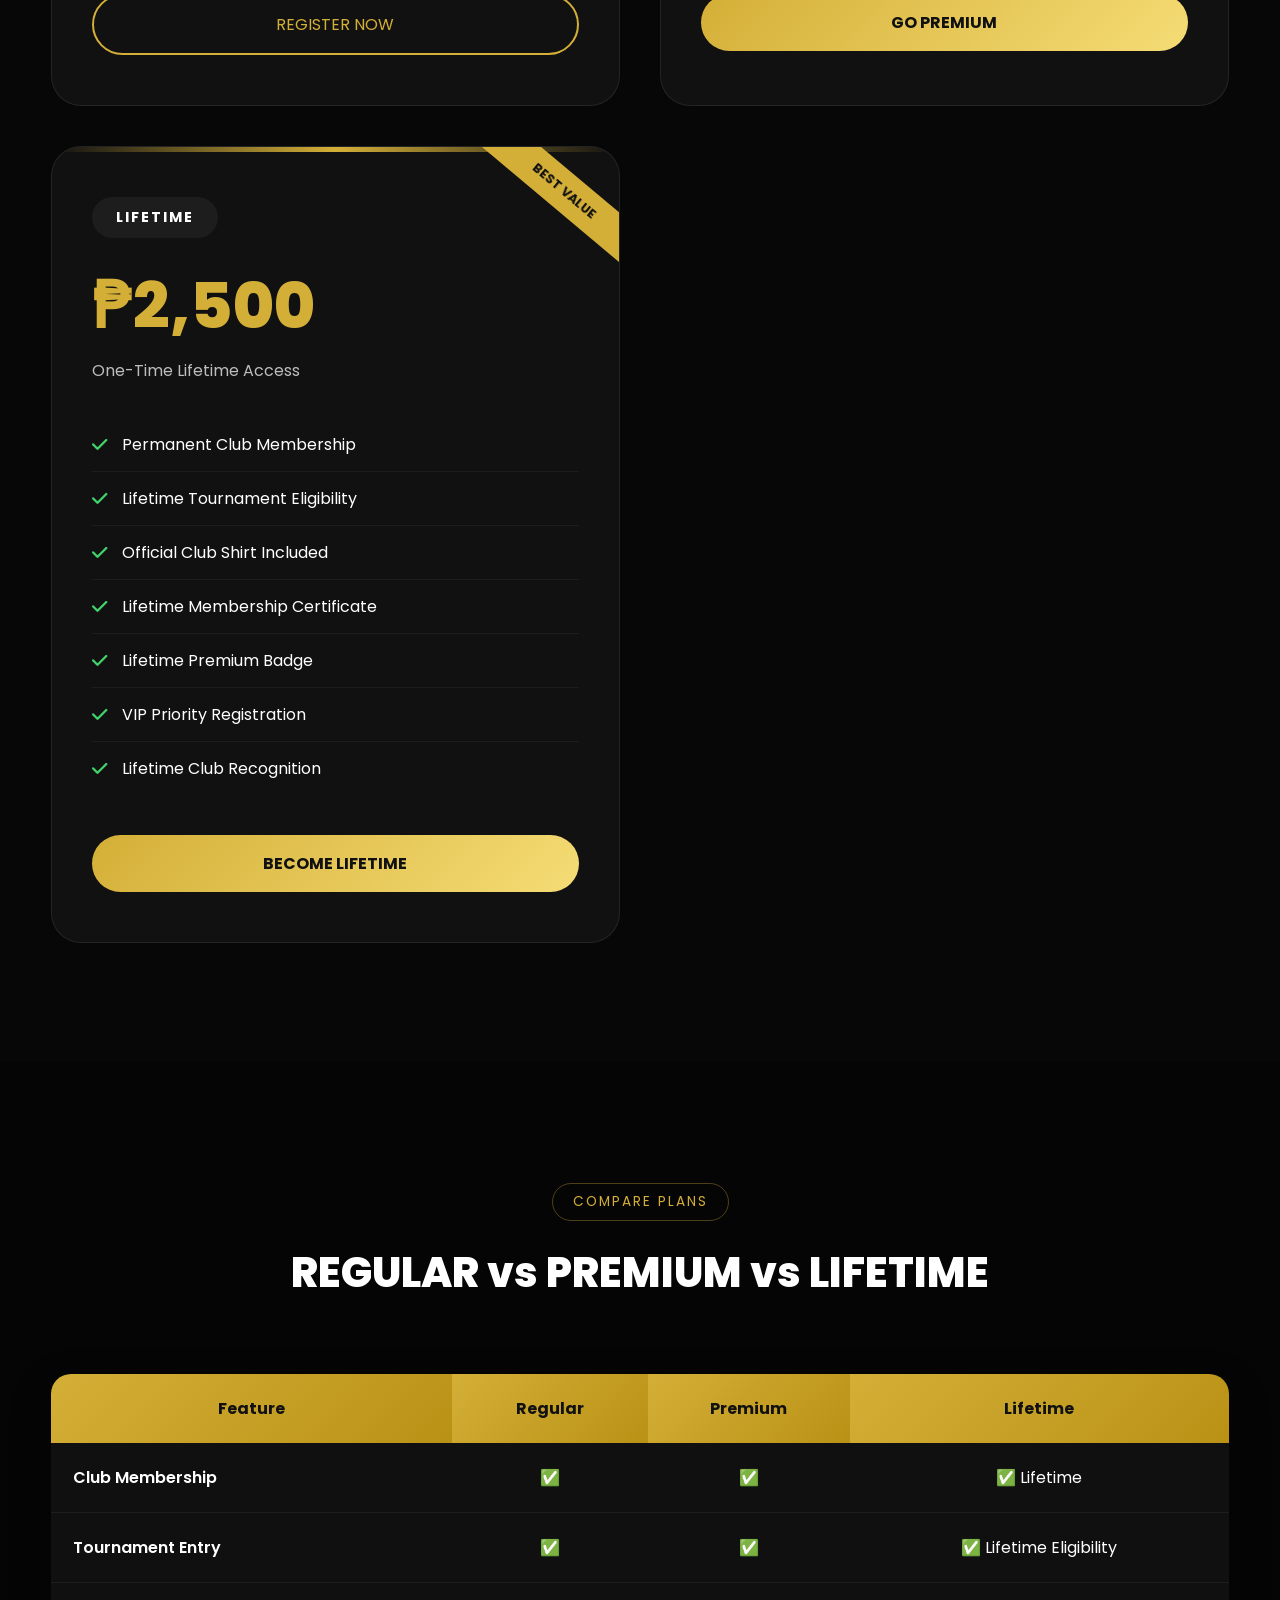
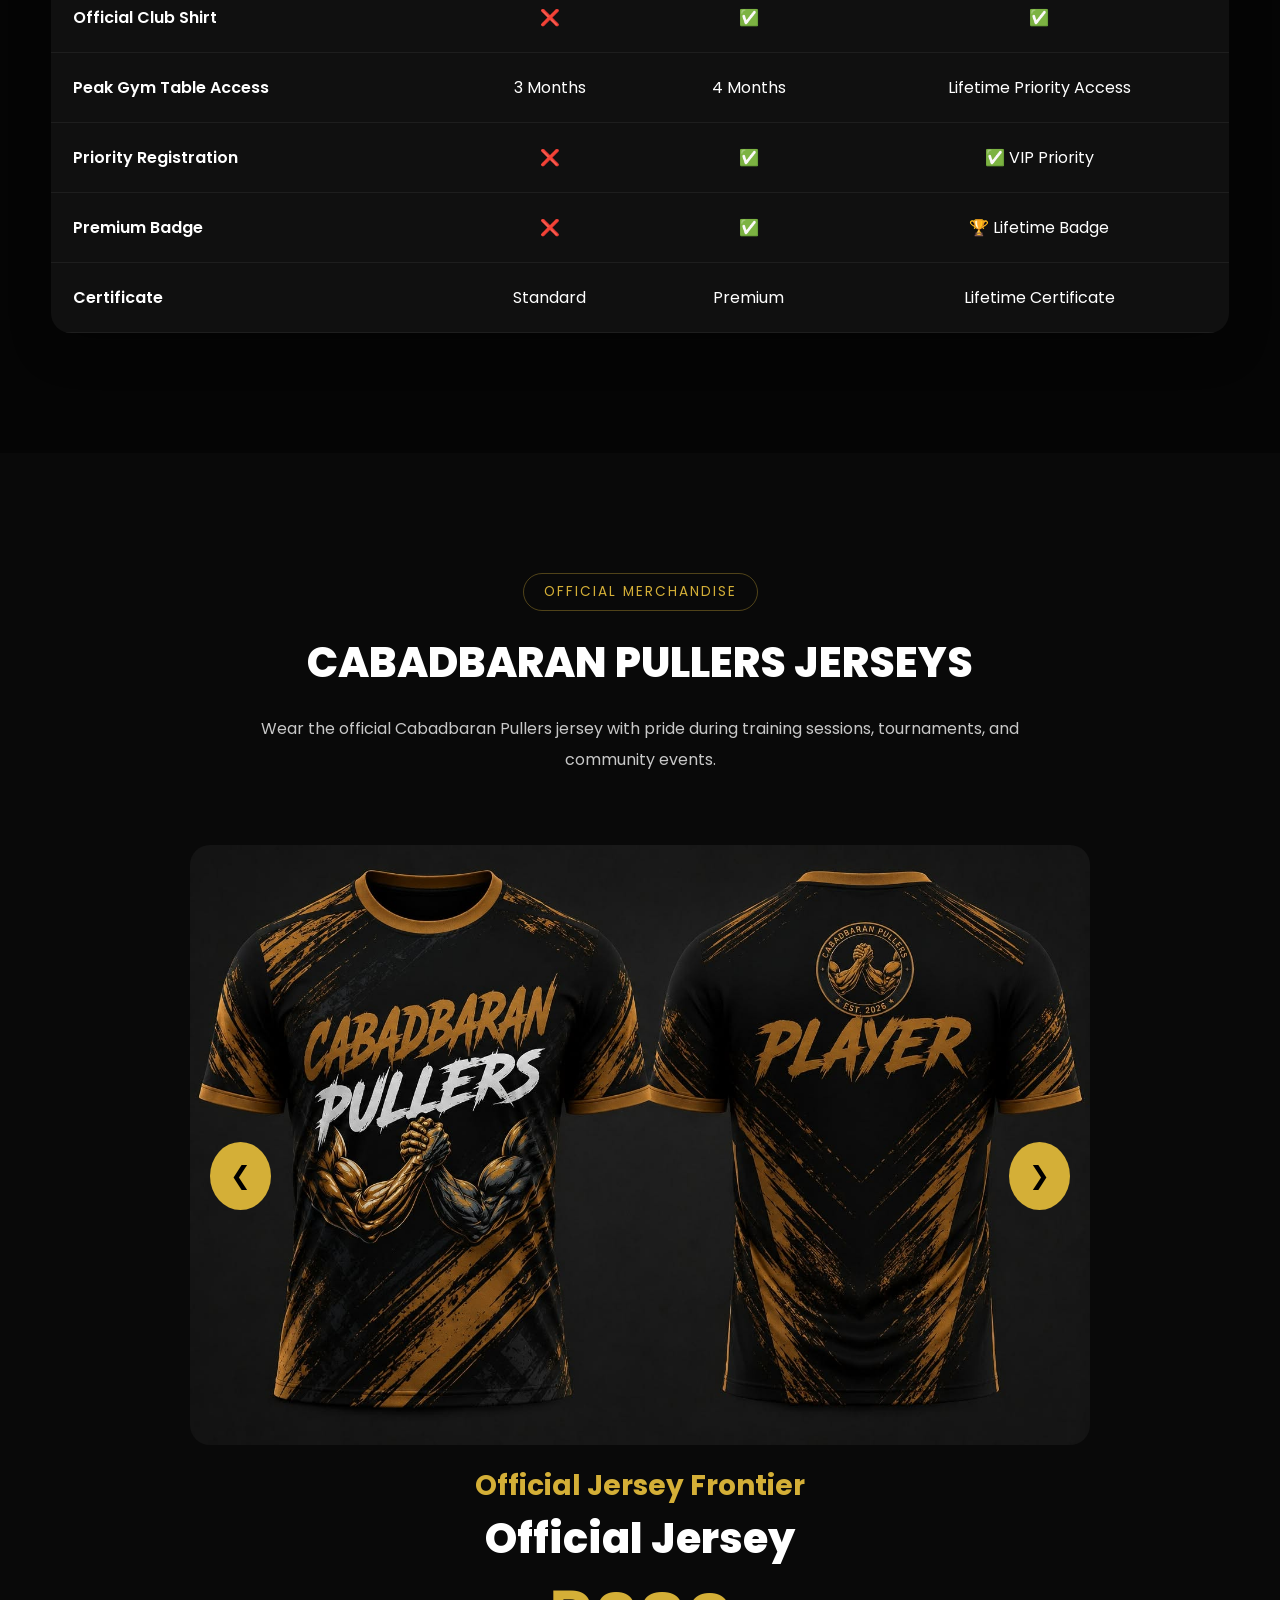
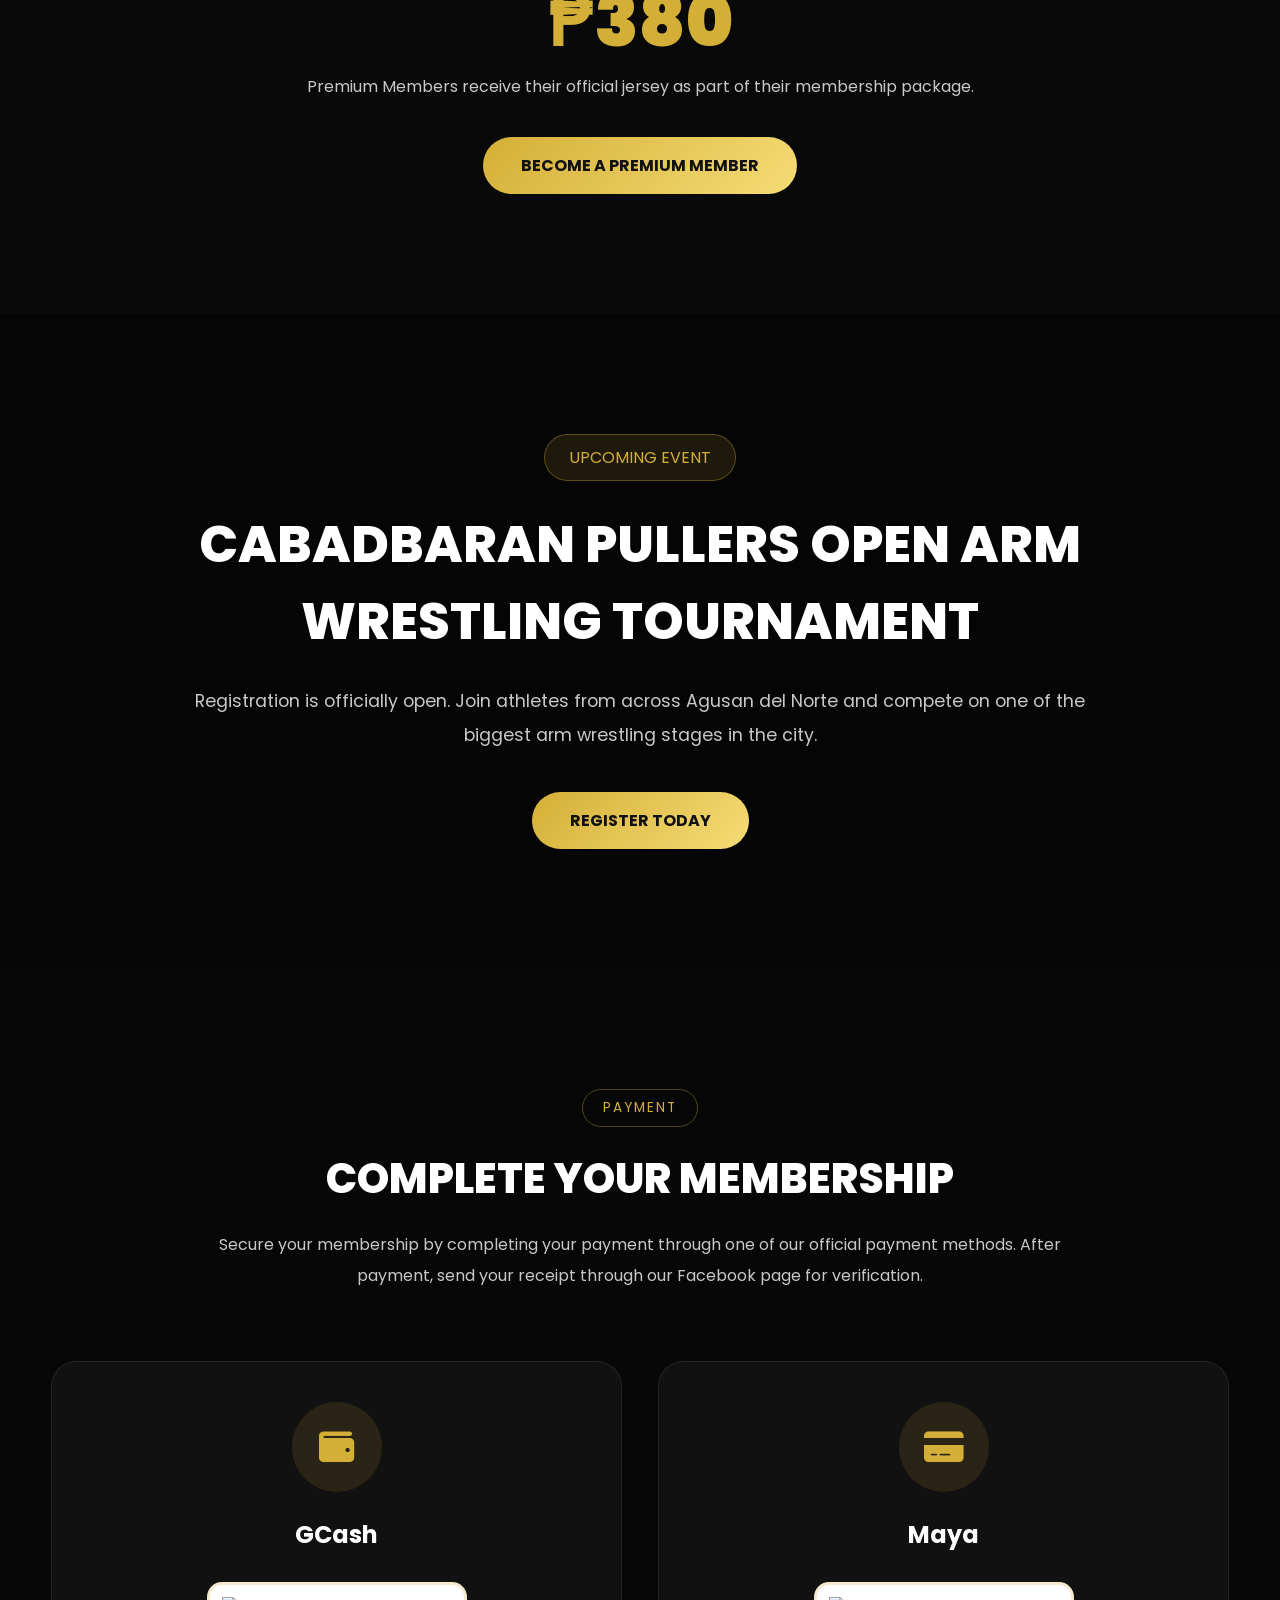
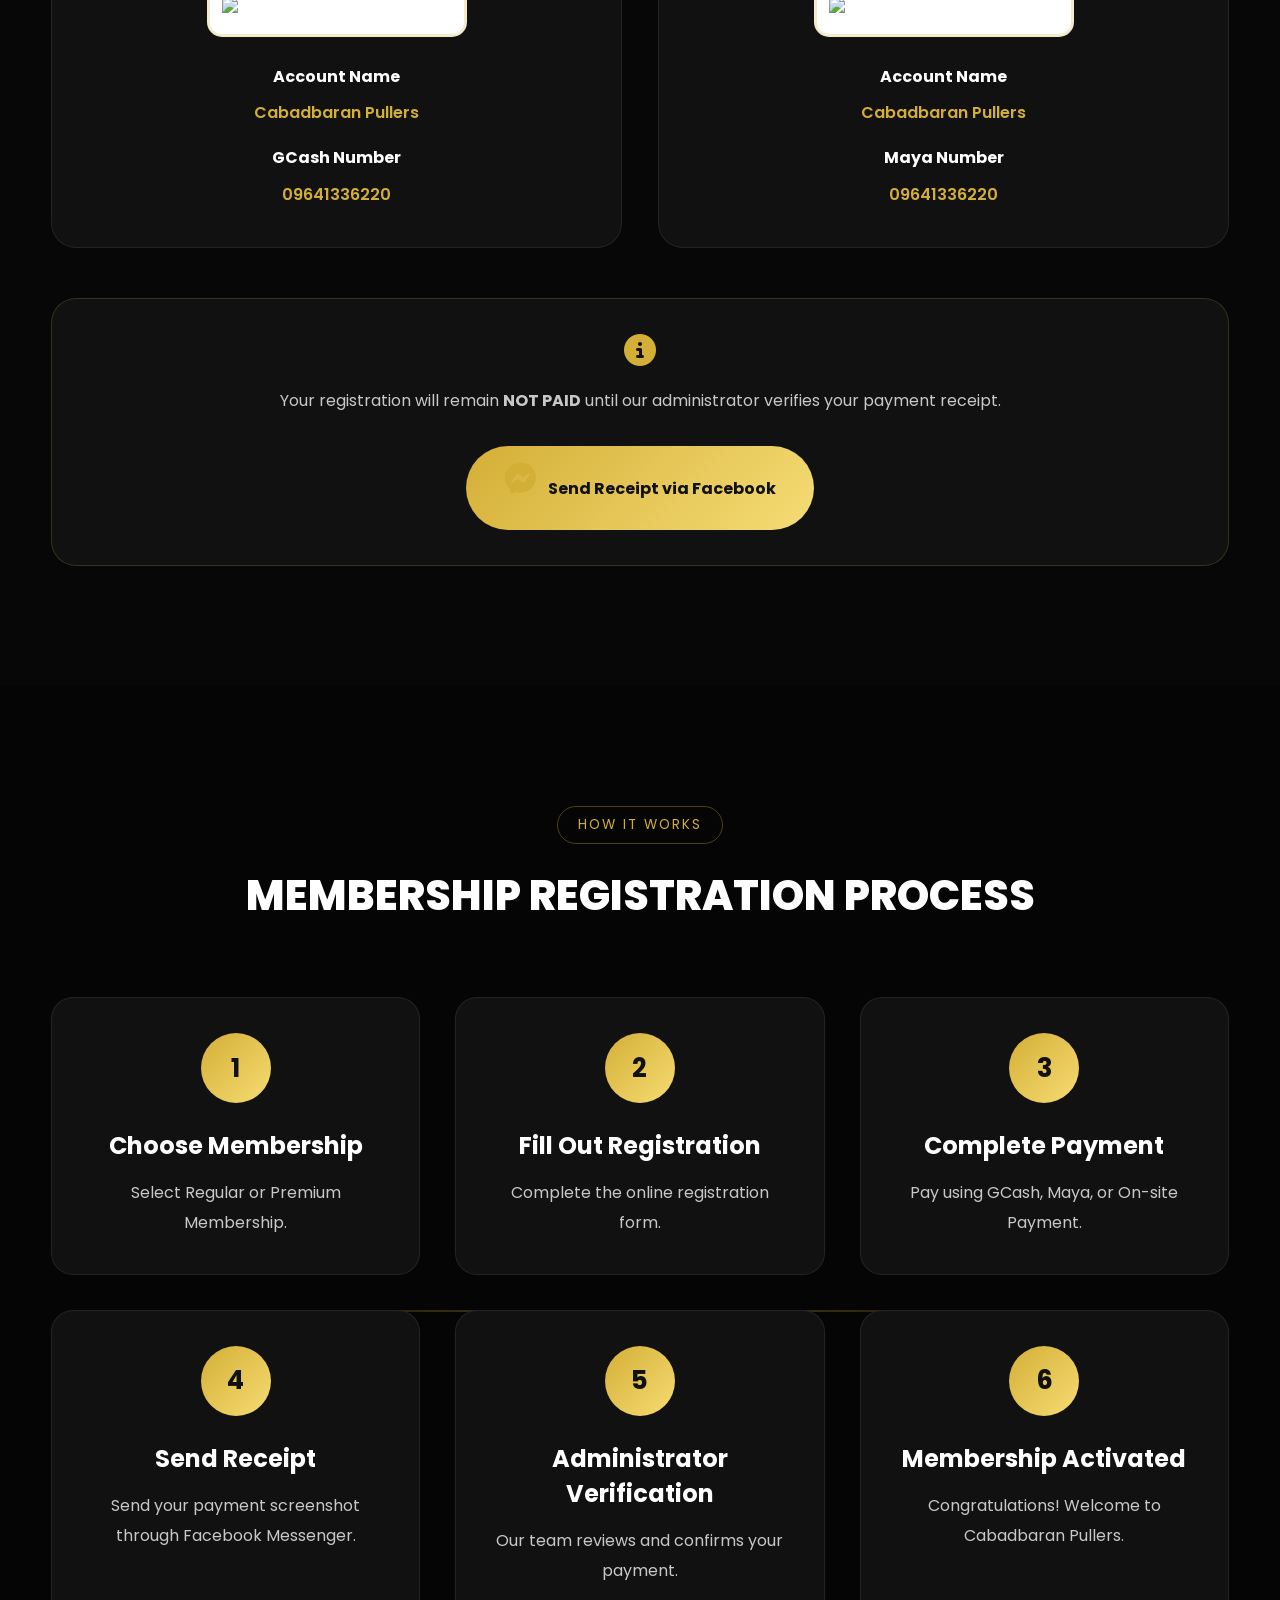
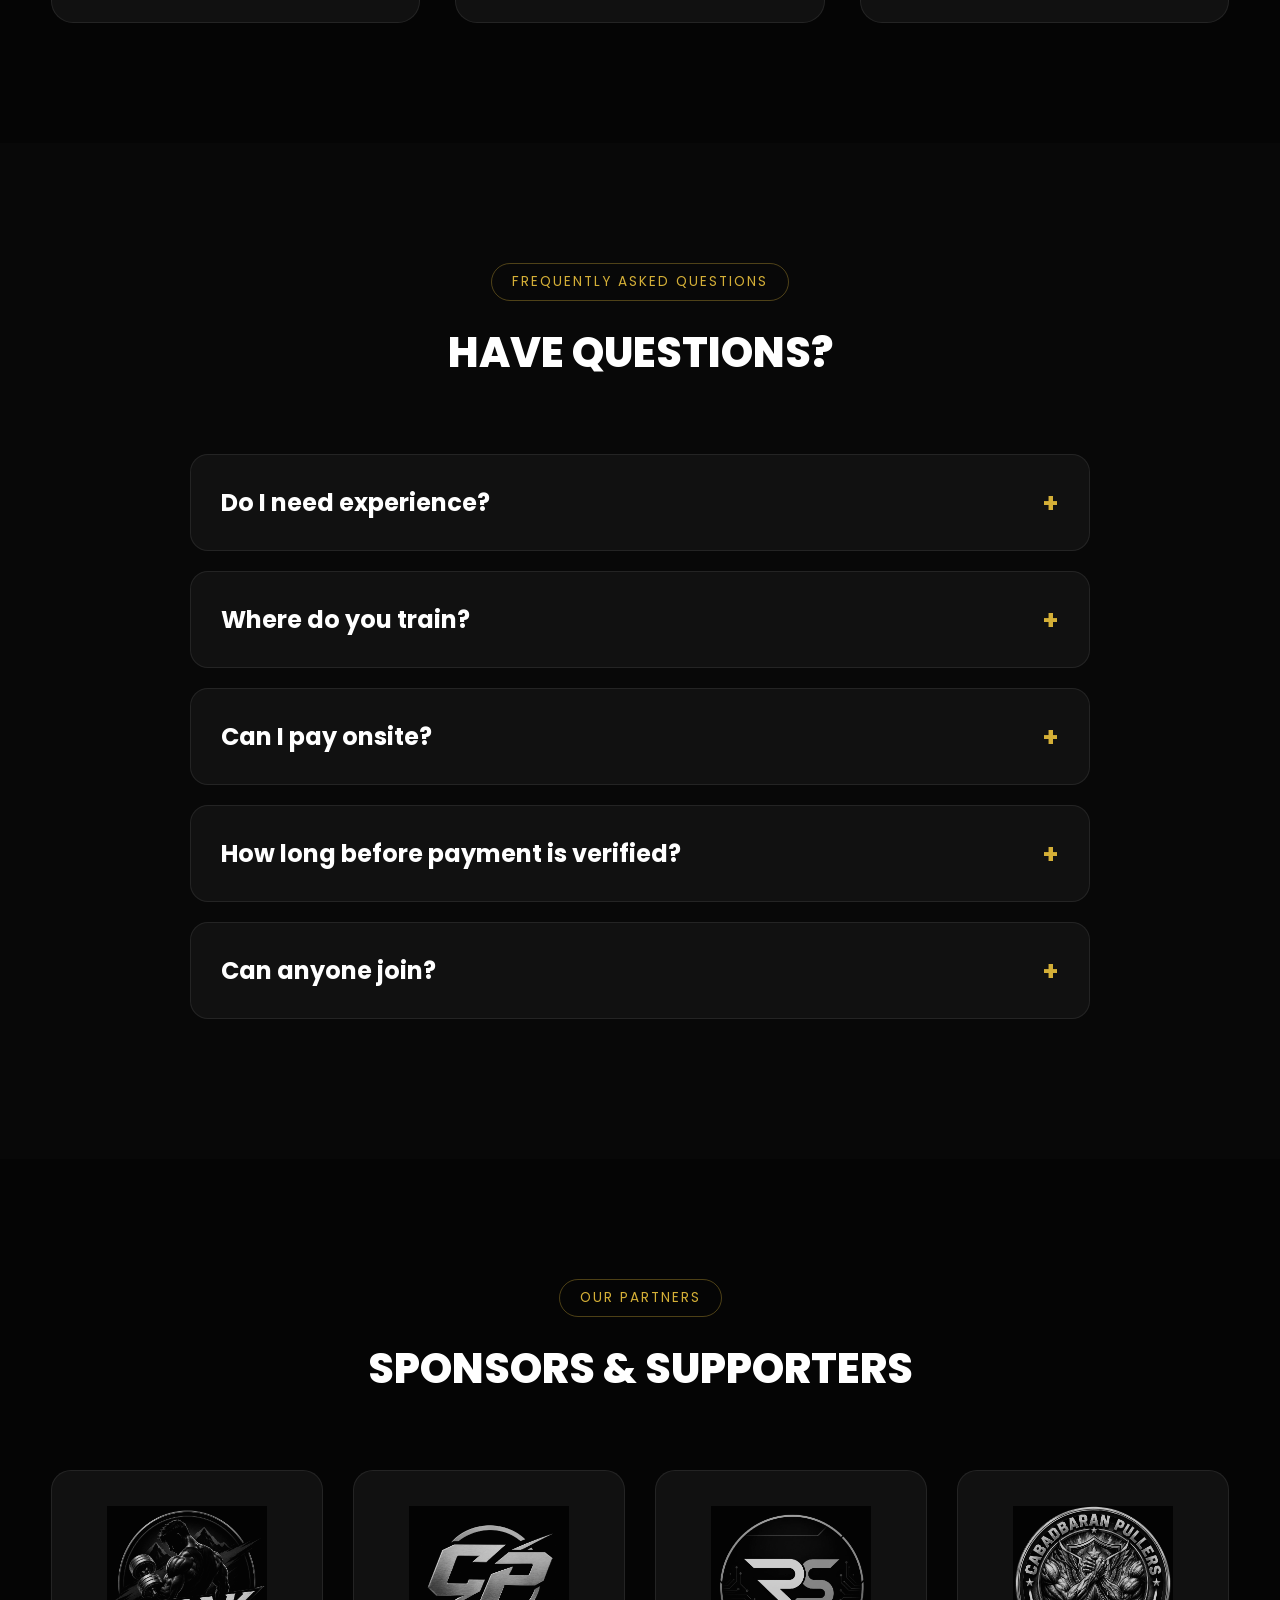
==== commit 6aa2256f: "Update image source in index.html" ====
--- a/index.html
+++ b/index.html
@@ -1513,7 +1513,7 @@
 
     <div class="slide">
 
-        <img src="e1.png" alt="CP Edition Jersey">
+        <img src="c1.png" alt="CP Edition Jersey">
 
         <h3>
             Golden Haven CP Edition
--- a/style.css
+++ b/style.css
@@ -3395,3 +3395,66 @@
     font-size:30px;
     color:#d4af37;
 }
+.shirt-slider {
+    position: relative;
+    max-width: 900px;
+    margin: auto;
+    overflow: hidden;
+}
+
+.slide {
+    display:none;
+    text-align:center;
+    animation: fade 0.6s ease;
+}
+
+.slide.active {
+    display:block;
+}
+
+.slide img {
+    width:100%;
+    max-height:600px;
+    object-fit:contain;
+    border-radius:20px;
+}
+
+.slide h3 {
+    margin-top:20px;
+    font-size:28px;
+    color:#d4af37;
+}
+
+
+.prev,
+.next {
+    position:absolute;
+    top:50%;
+    transform:translateY(-50%);
+    background:#d4af37;
+    color:black;
+    border:none;
+    padding:15px 20px;
+    border-radius:50%;
+    cursor:pointer;
+    font-size:25px;
+}
+
+.prev {
+    left:20px;
+}
+
+.next {
+    right:20px;
+}
+
+
+@keyframes fade {
+    from {
+        opacity:0;
+    }
+
+    to {
+        opacity:1;
+    }
+}
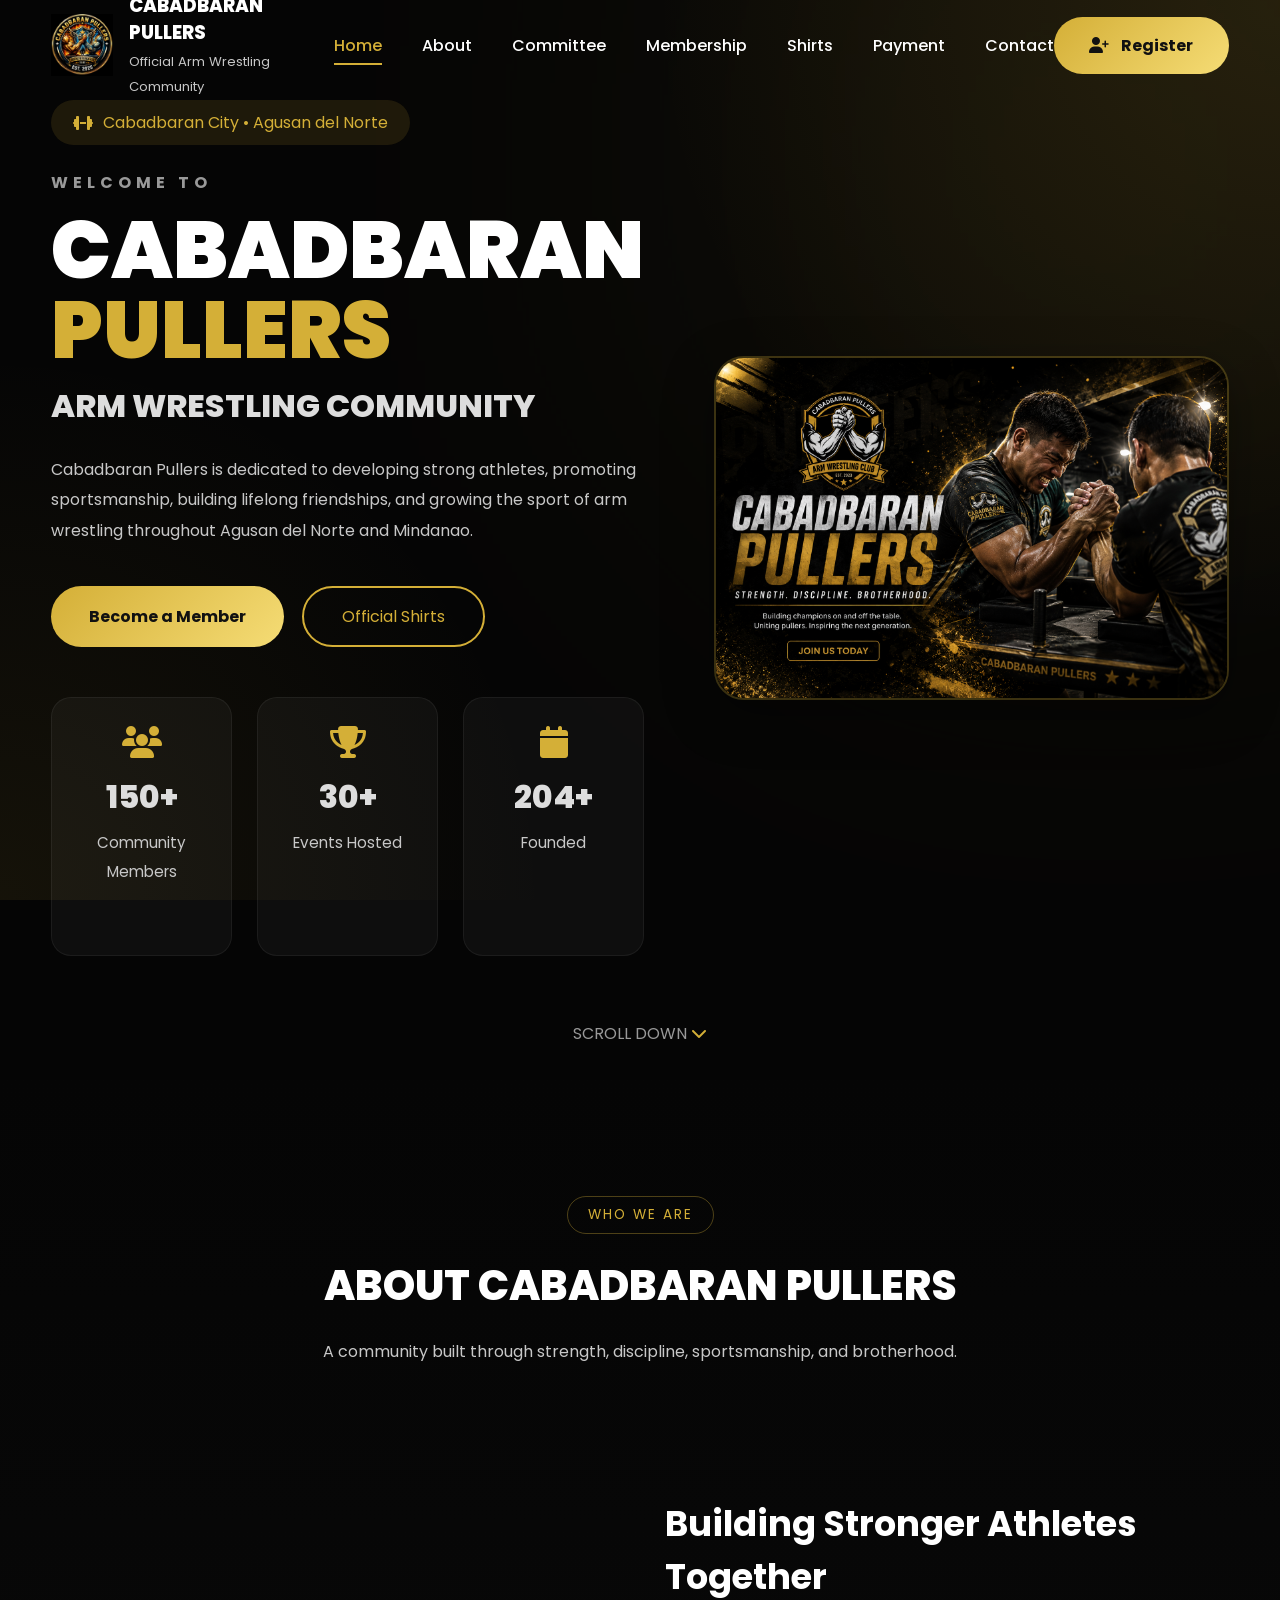
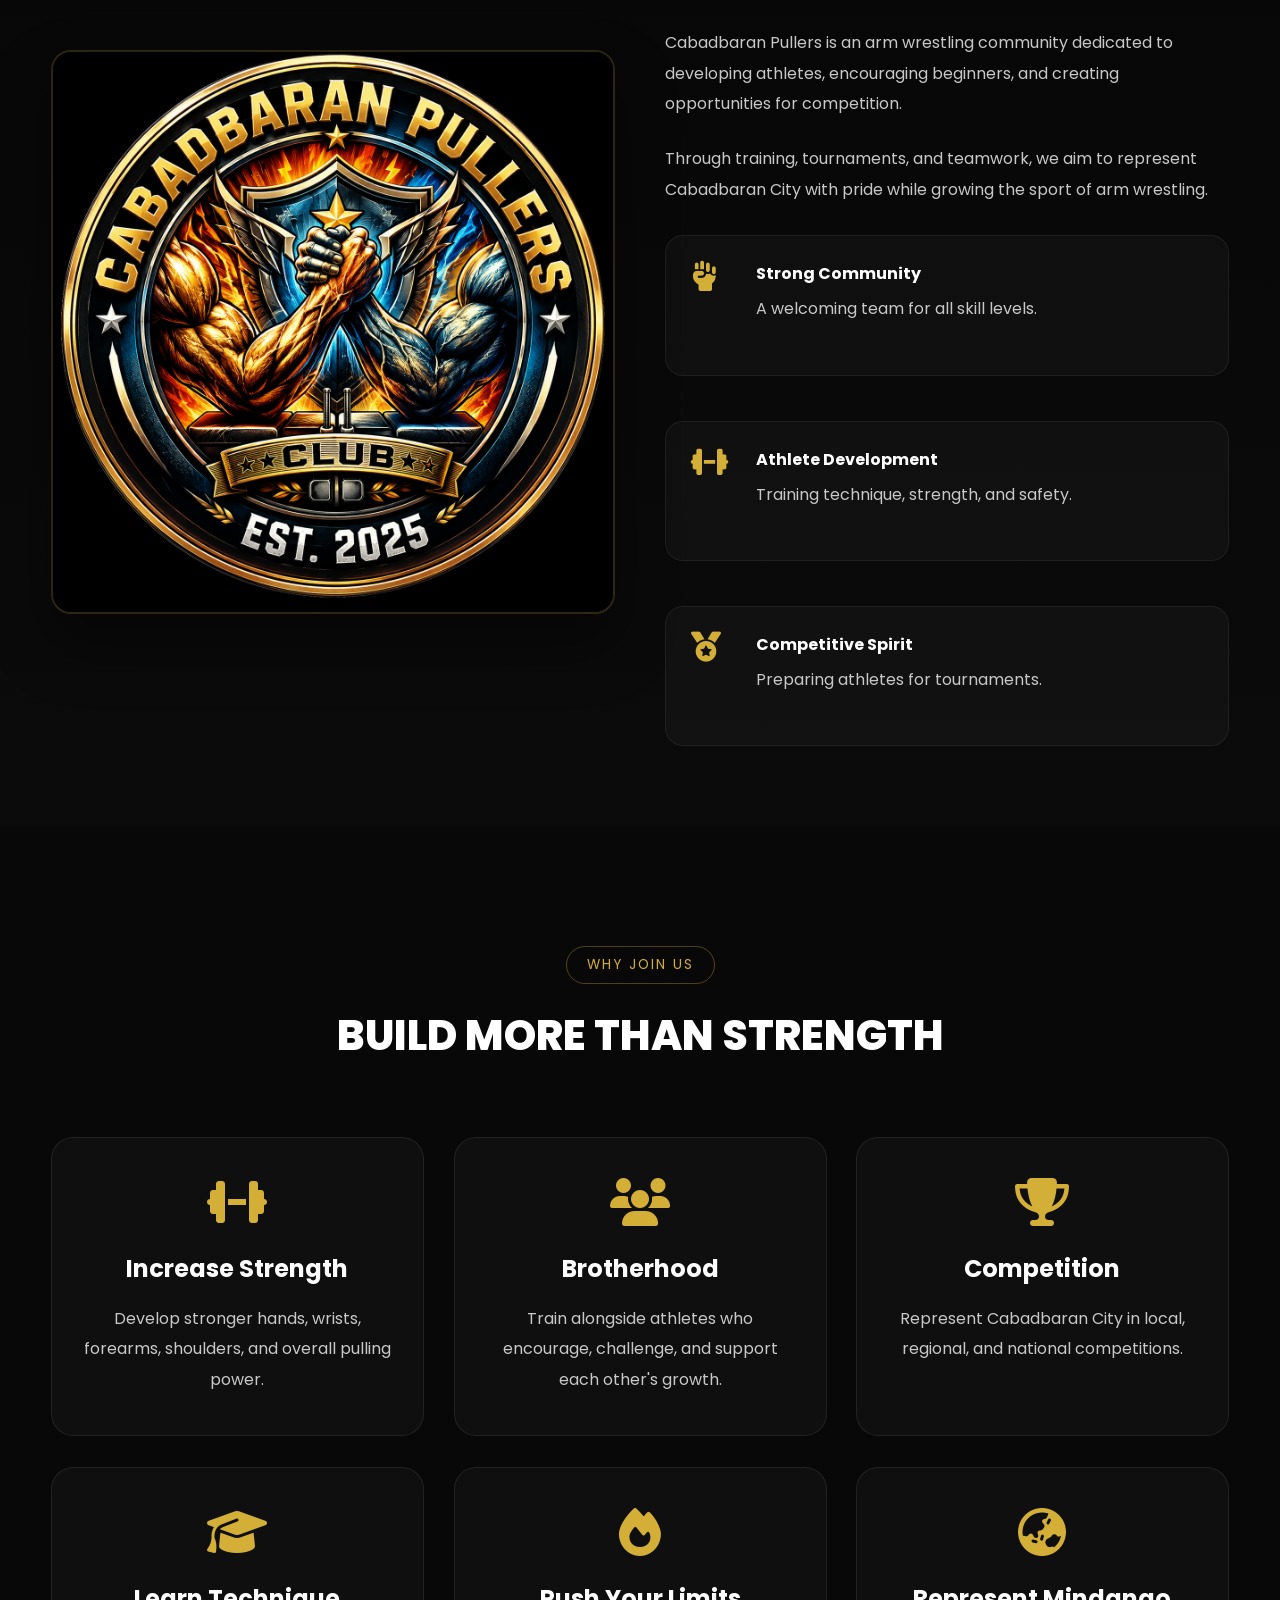
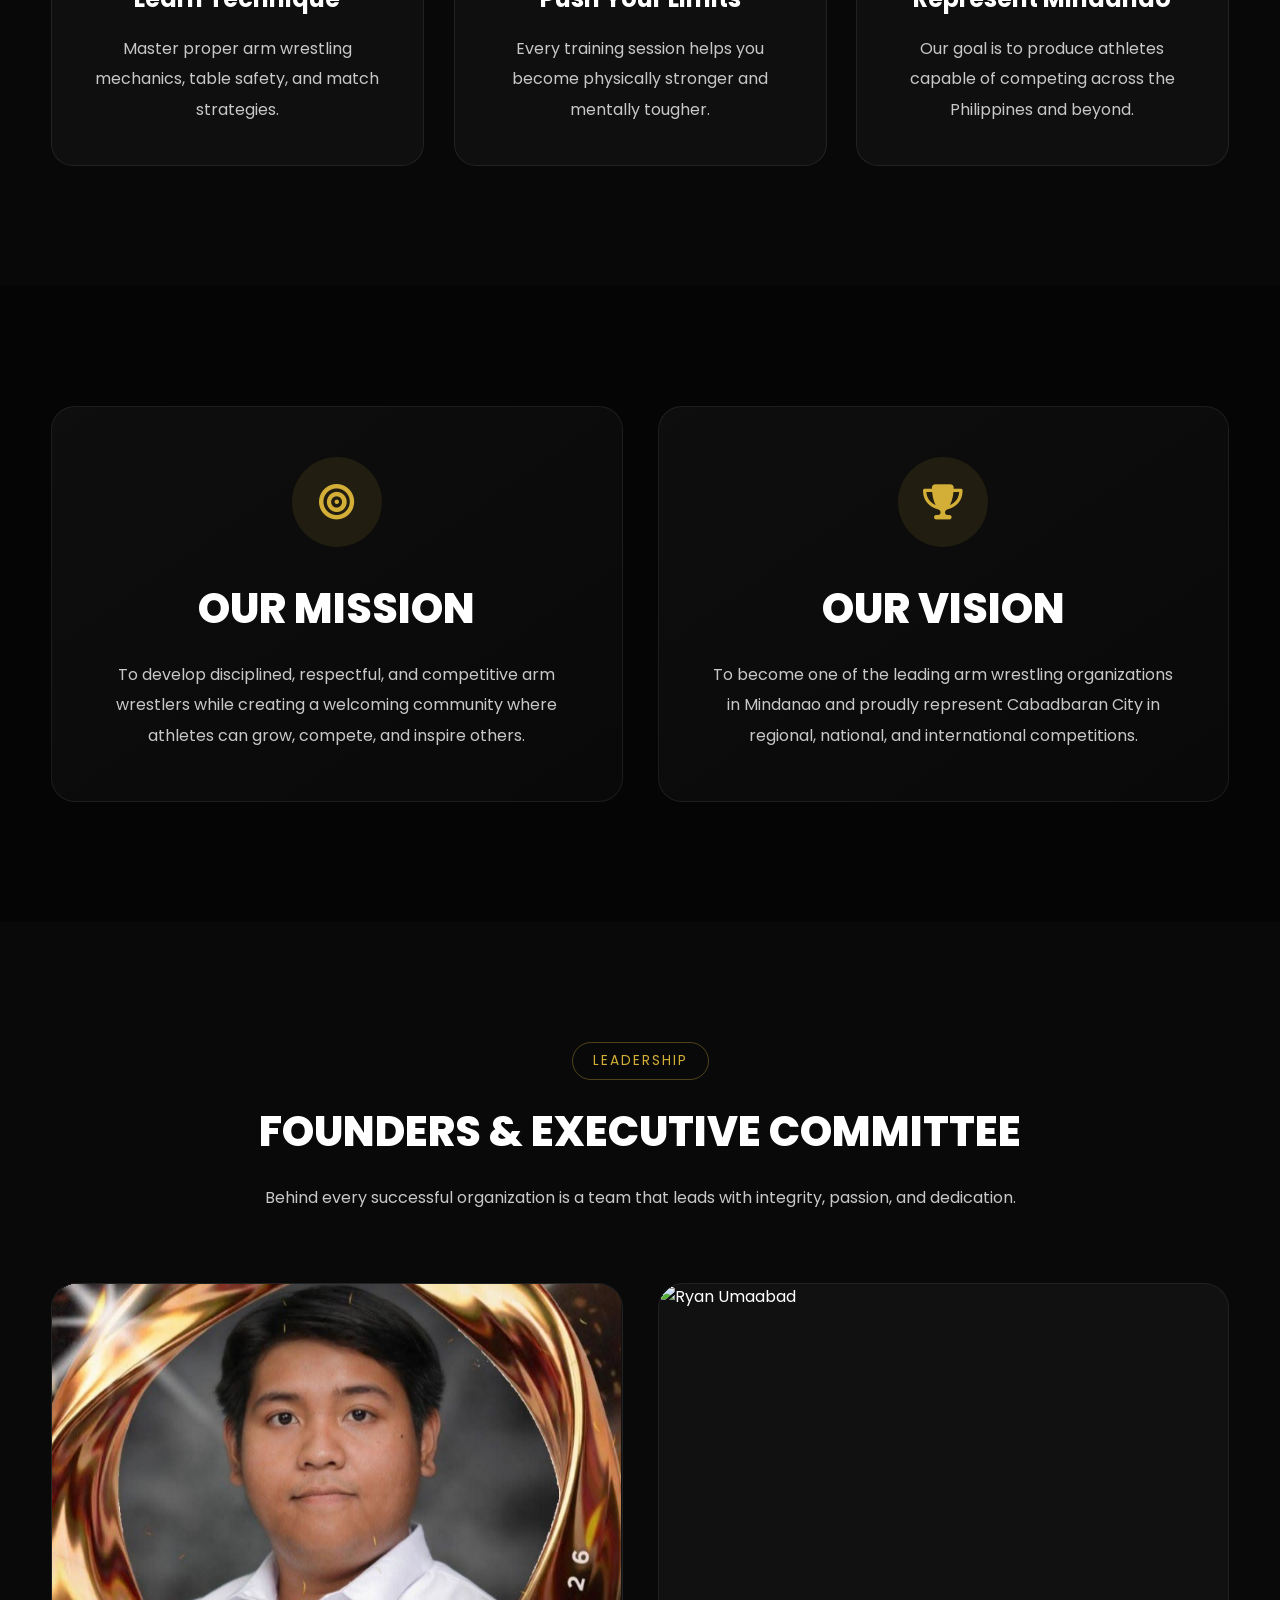
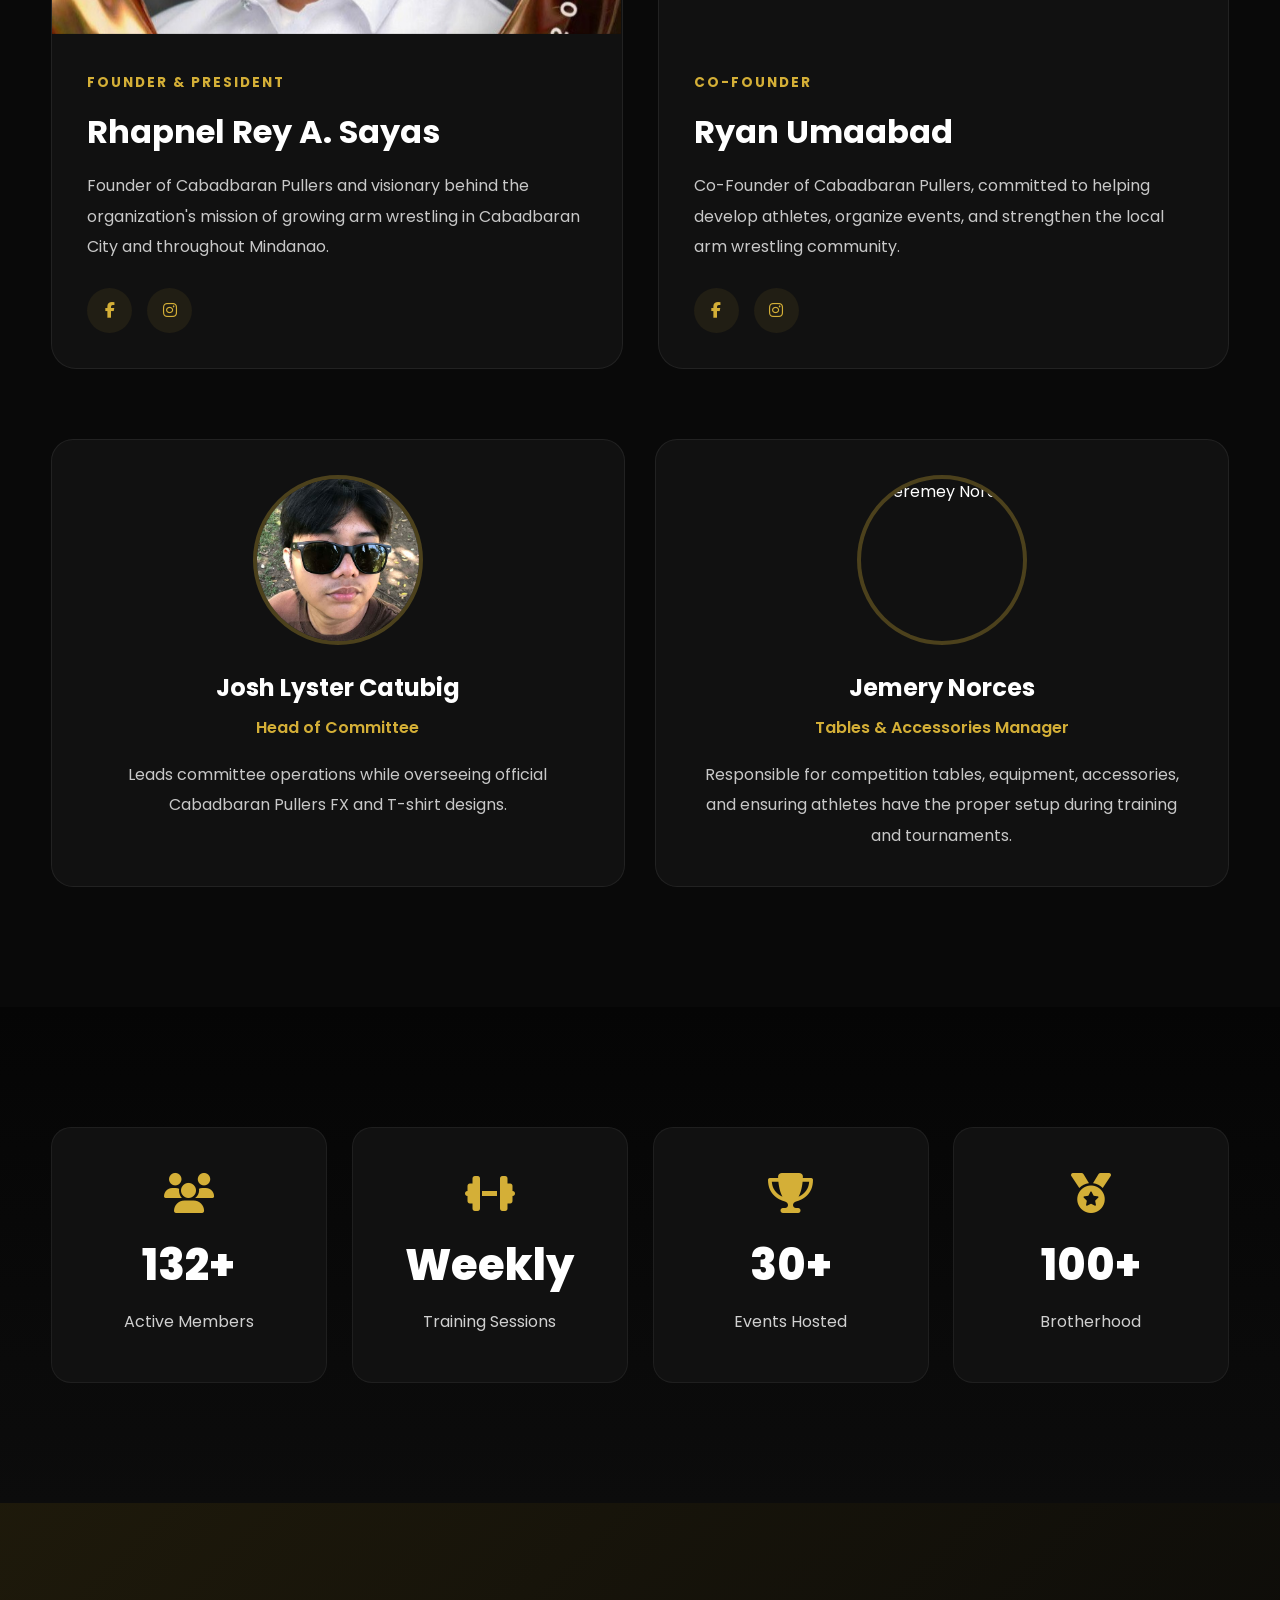
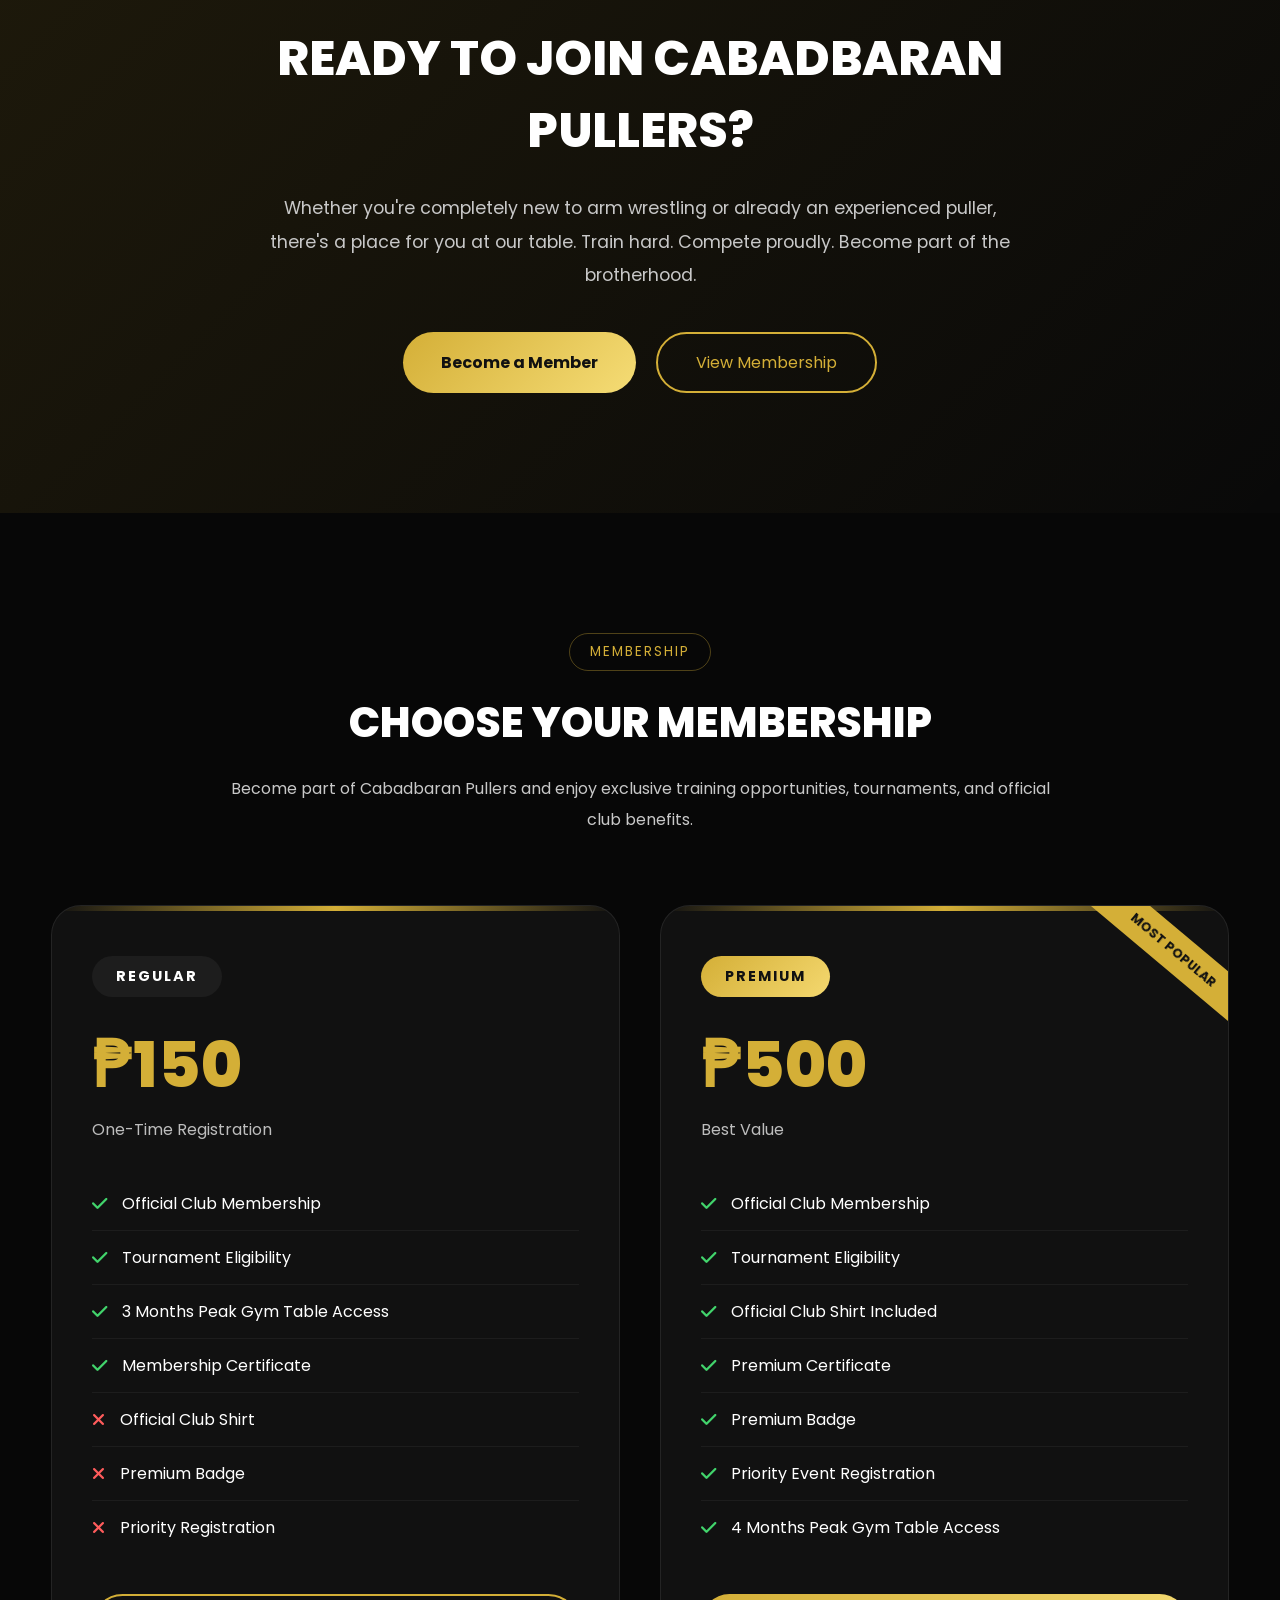
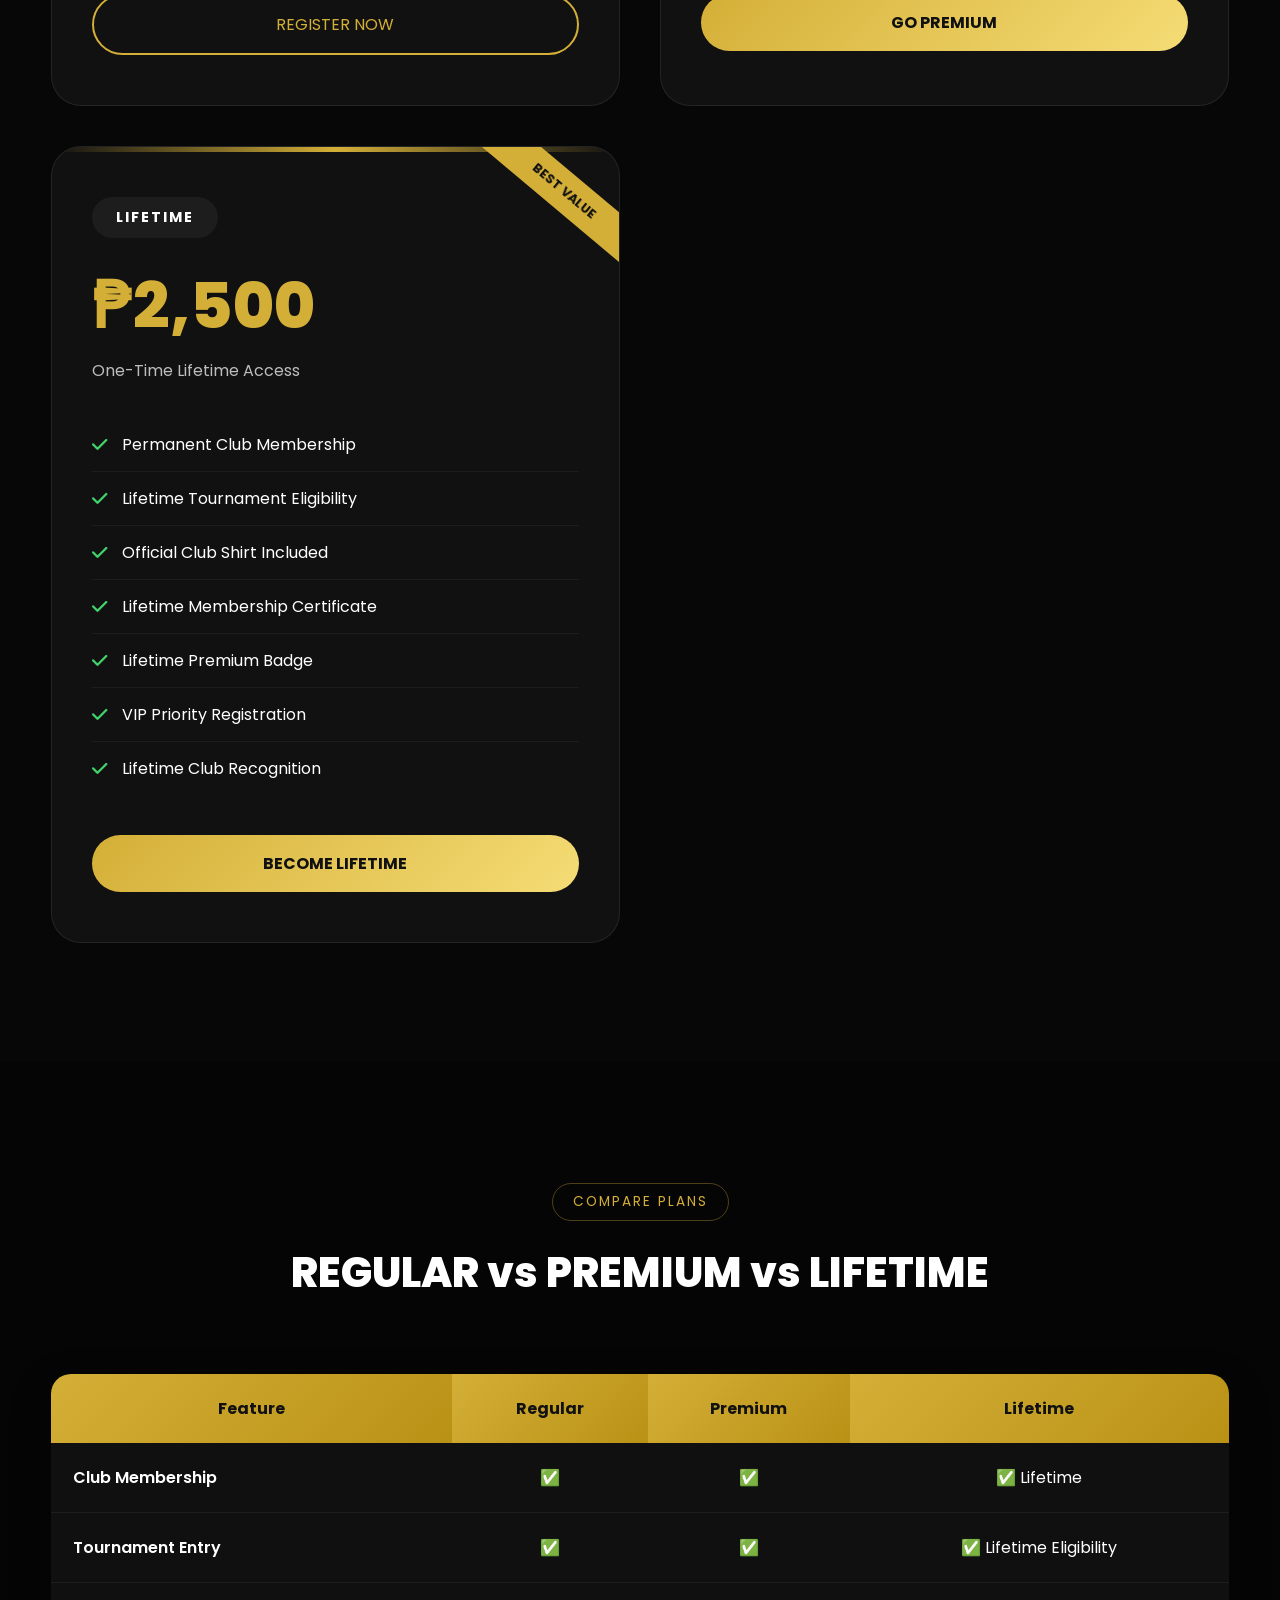
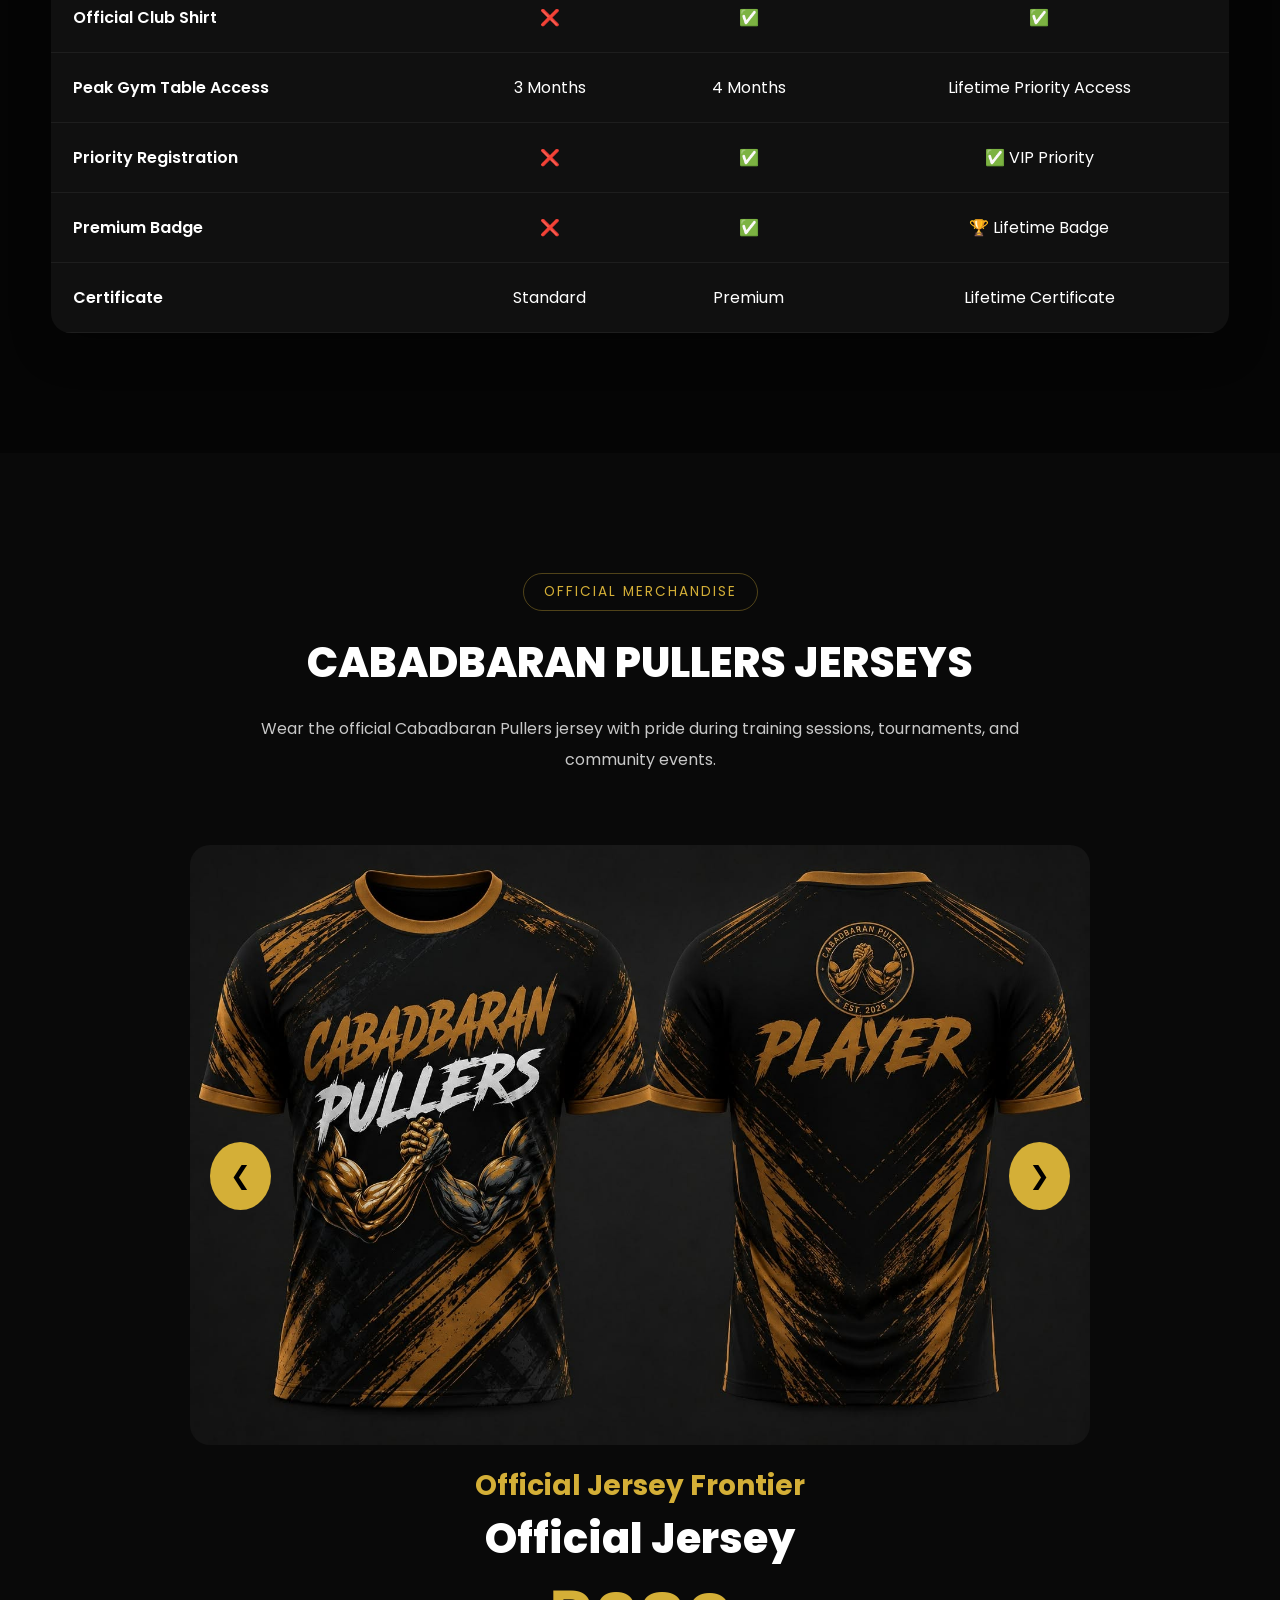
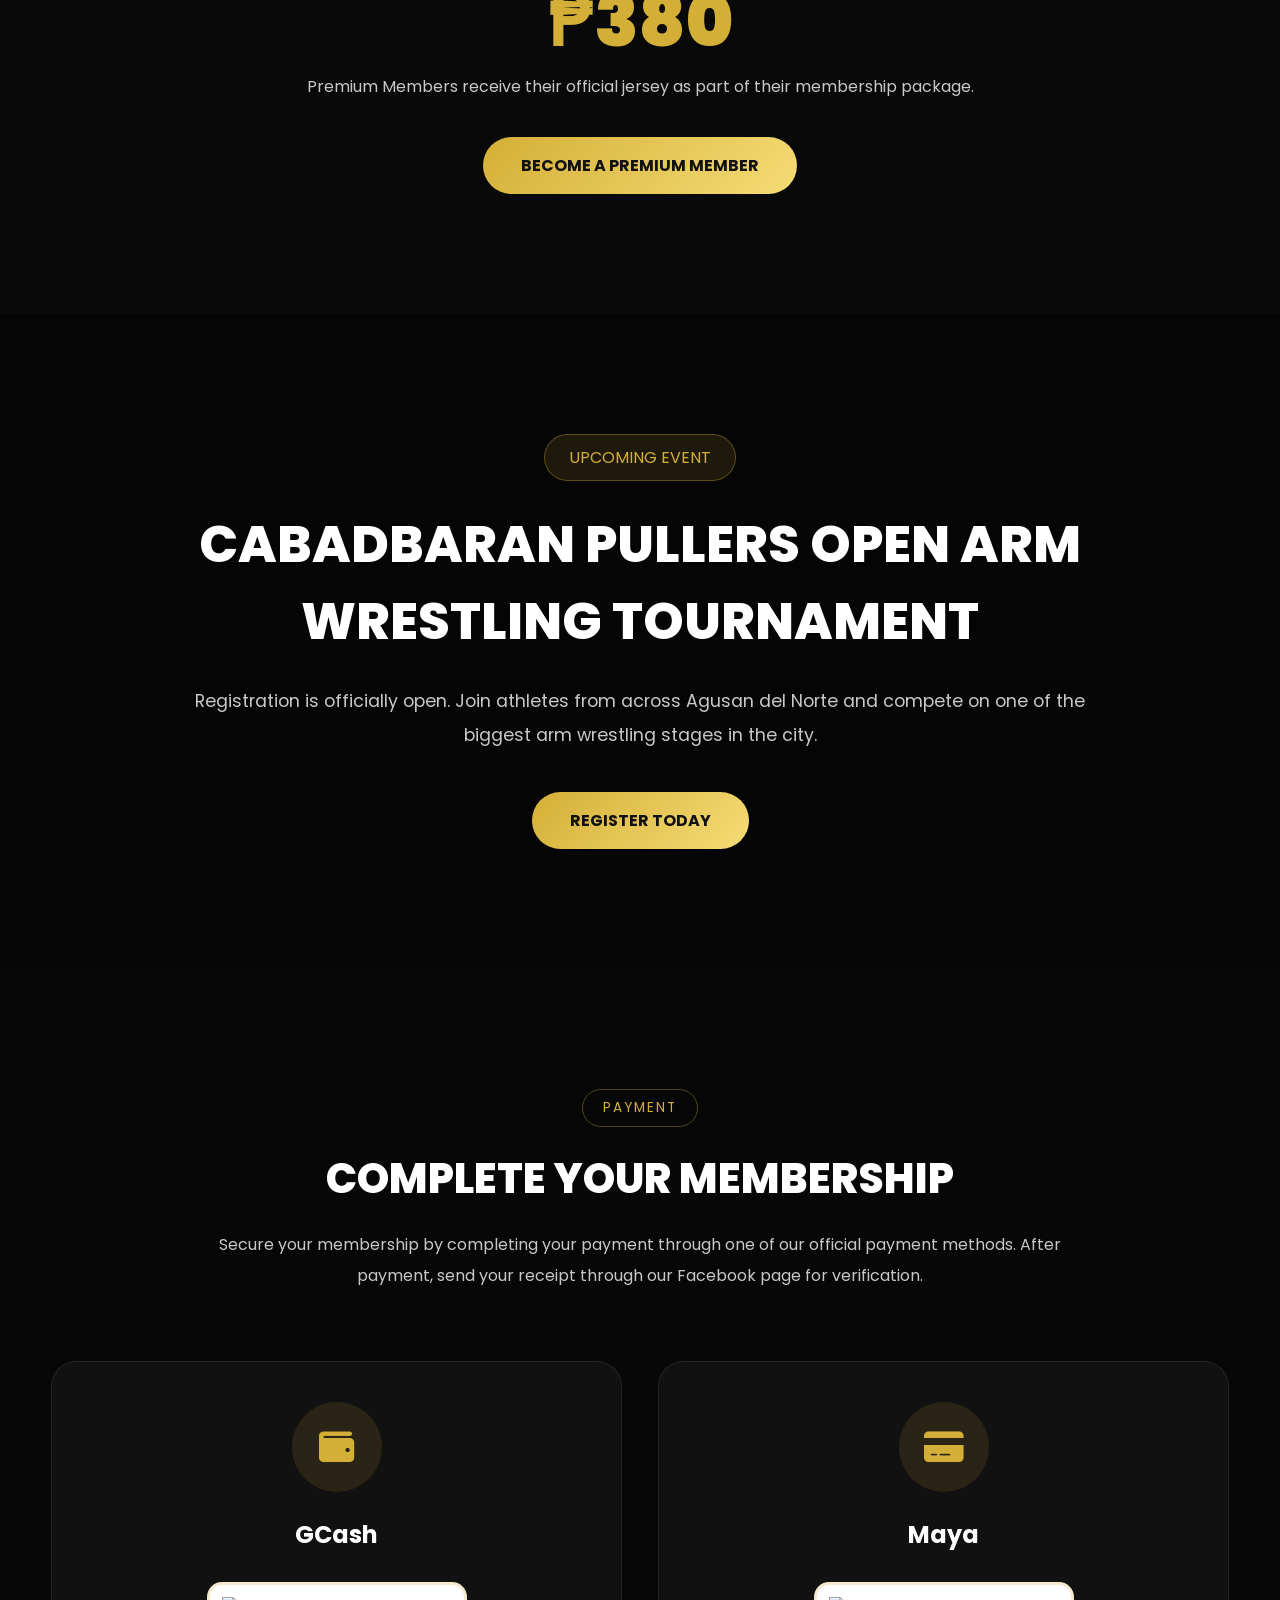
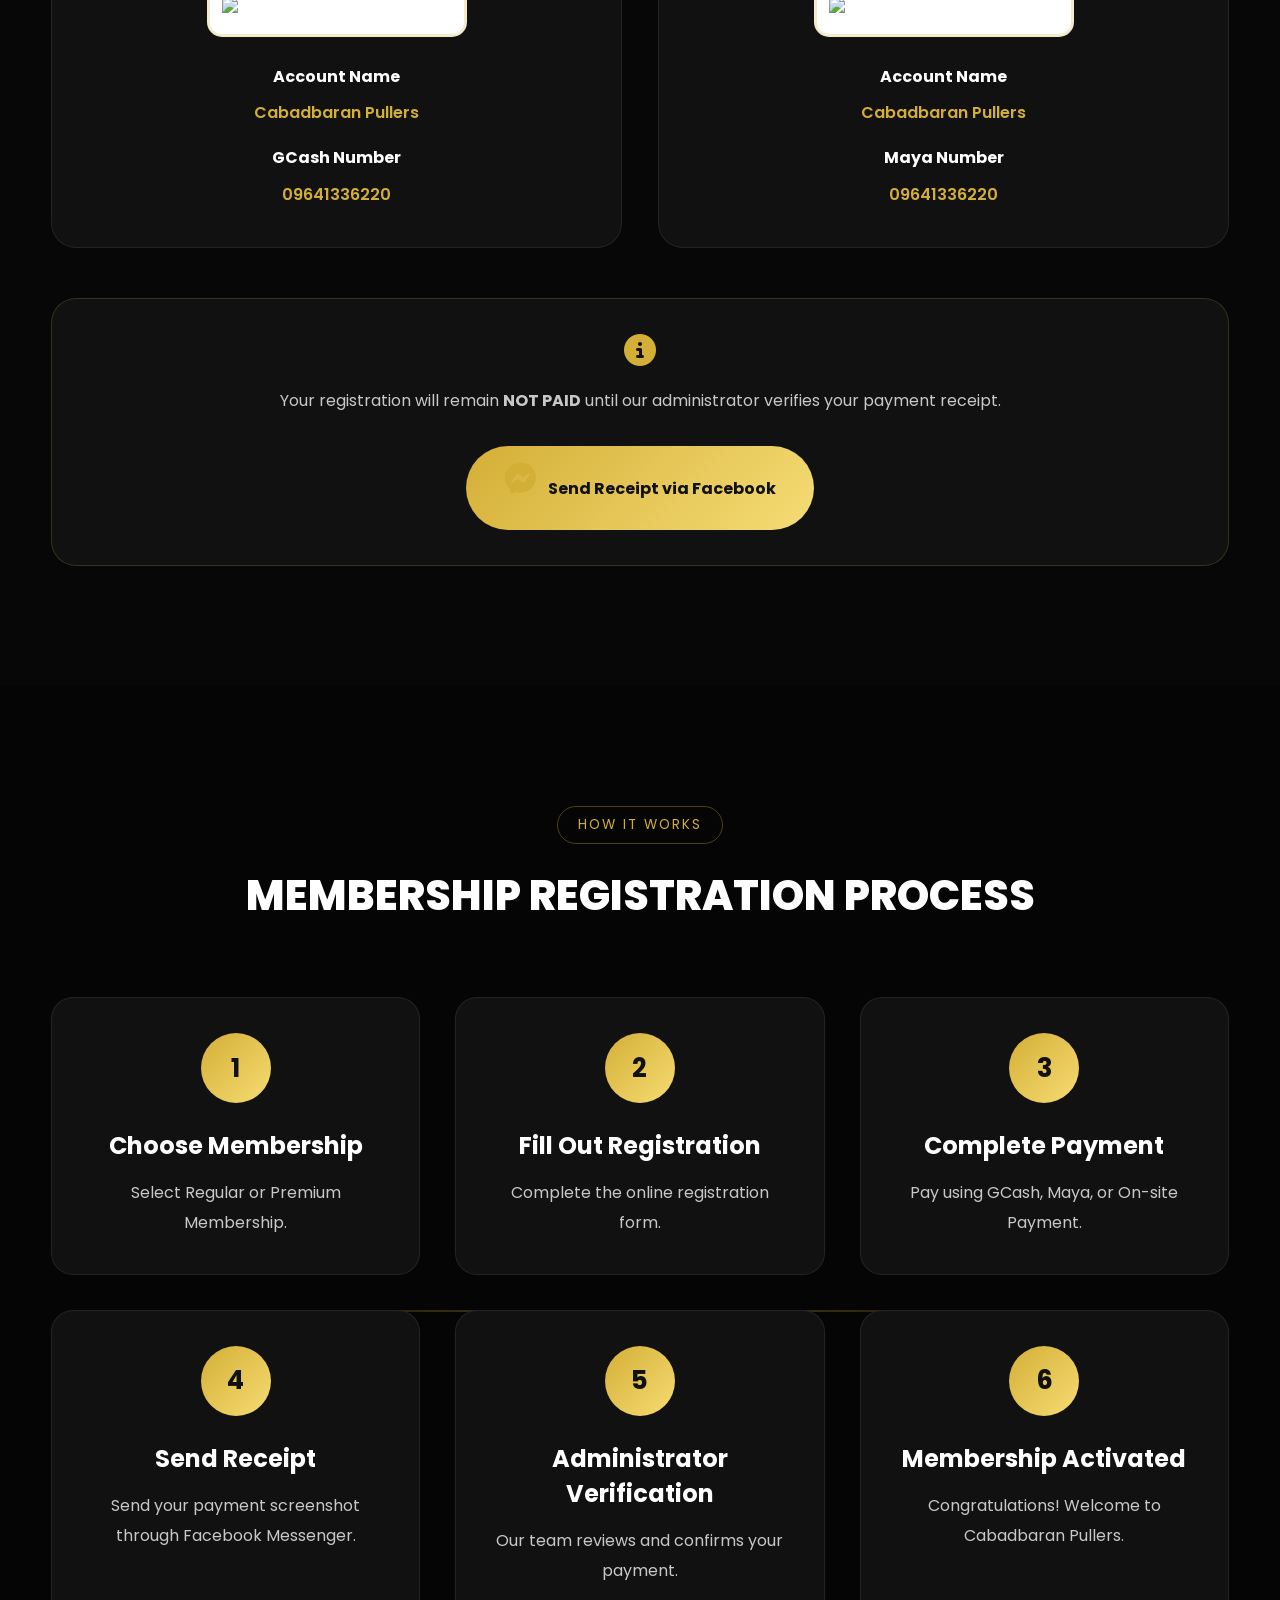
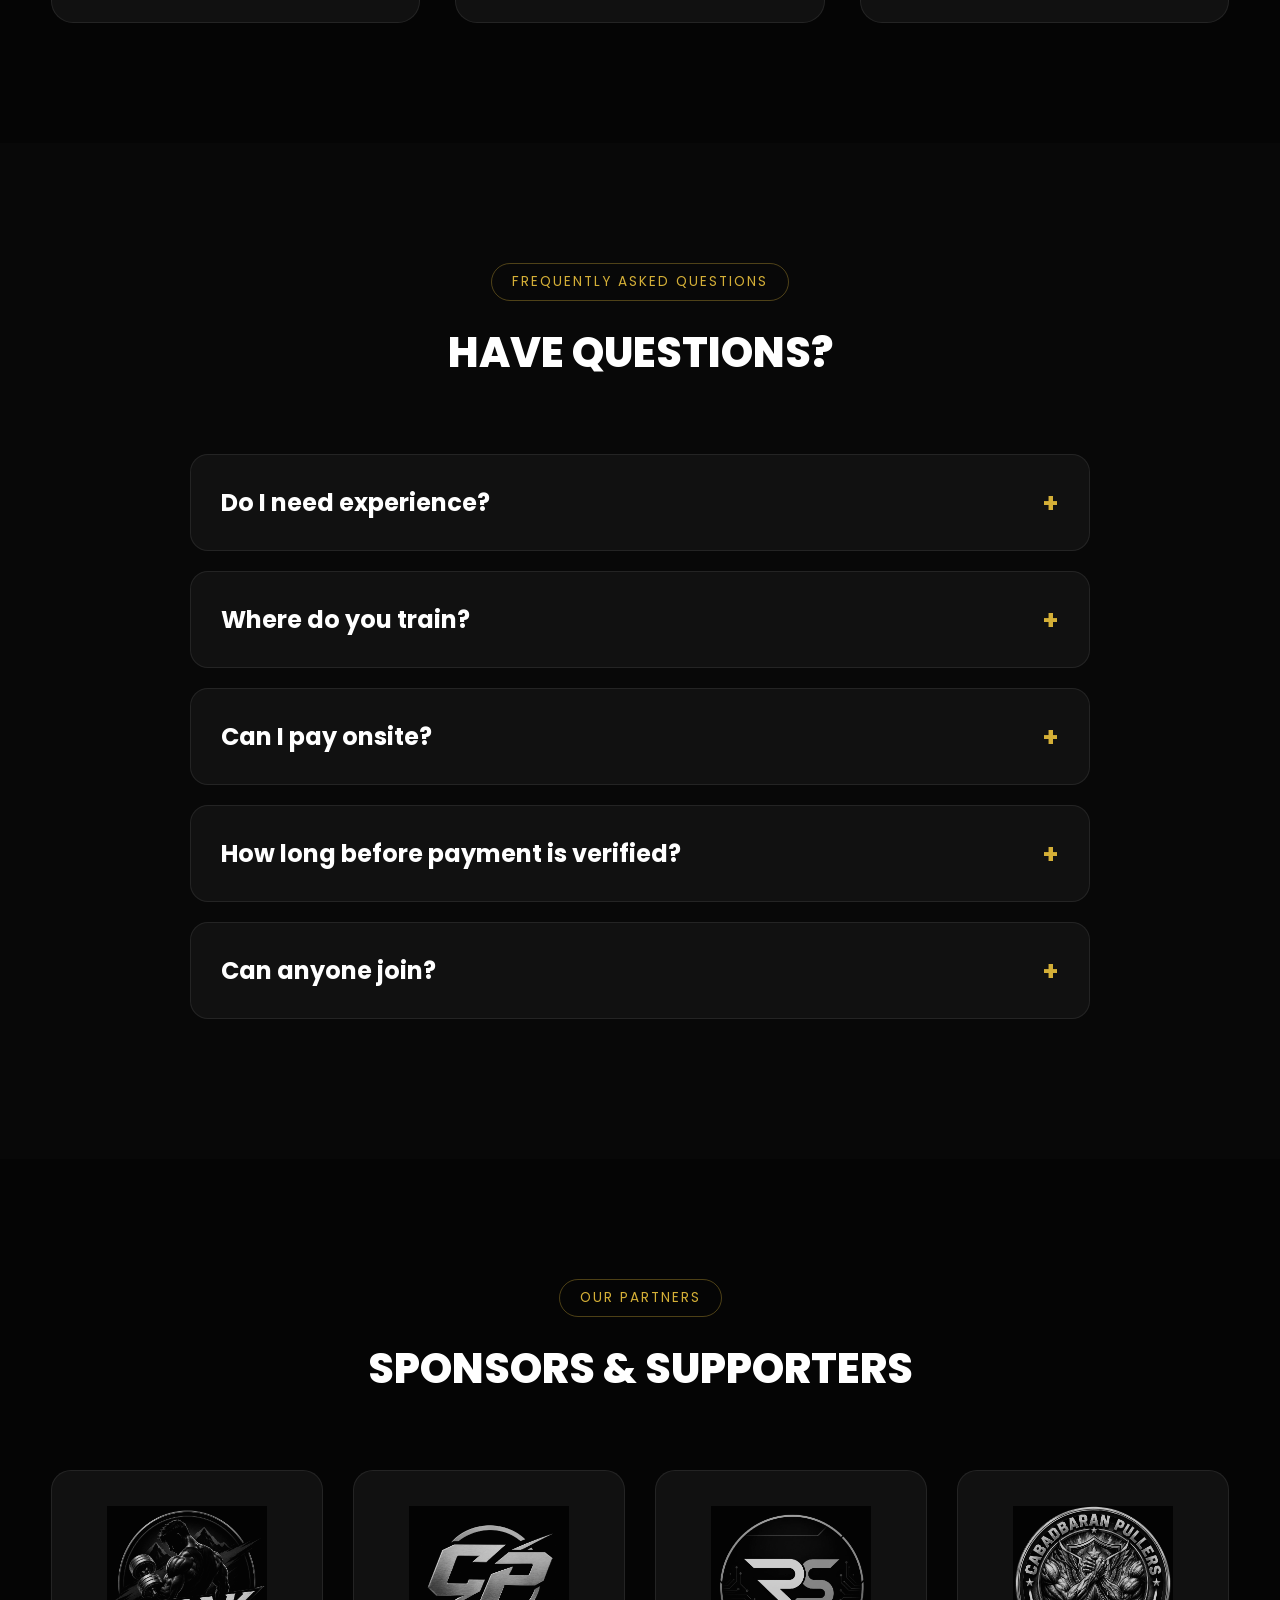
==== commit 83846d09: "Update index.html" ====
--- a/index.html
+++ b/index.html
@@ -2544,7 +2544,7 @@
             <p>
 
                 Designed & Developed by
-                <strong>Rhapnel Rey A. Sayas</strong>
+                <strong>RS Developments</strong>
 
             </p>
 
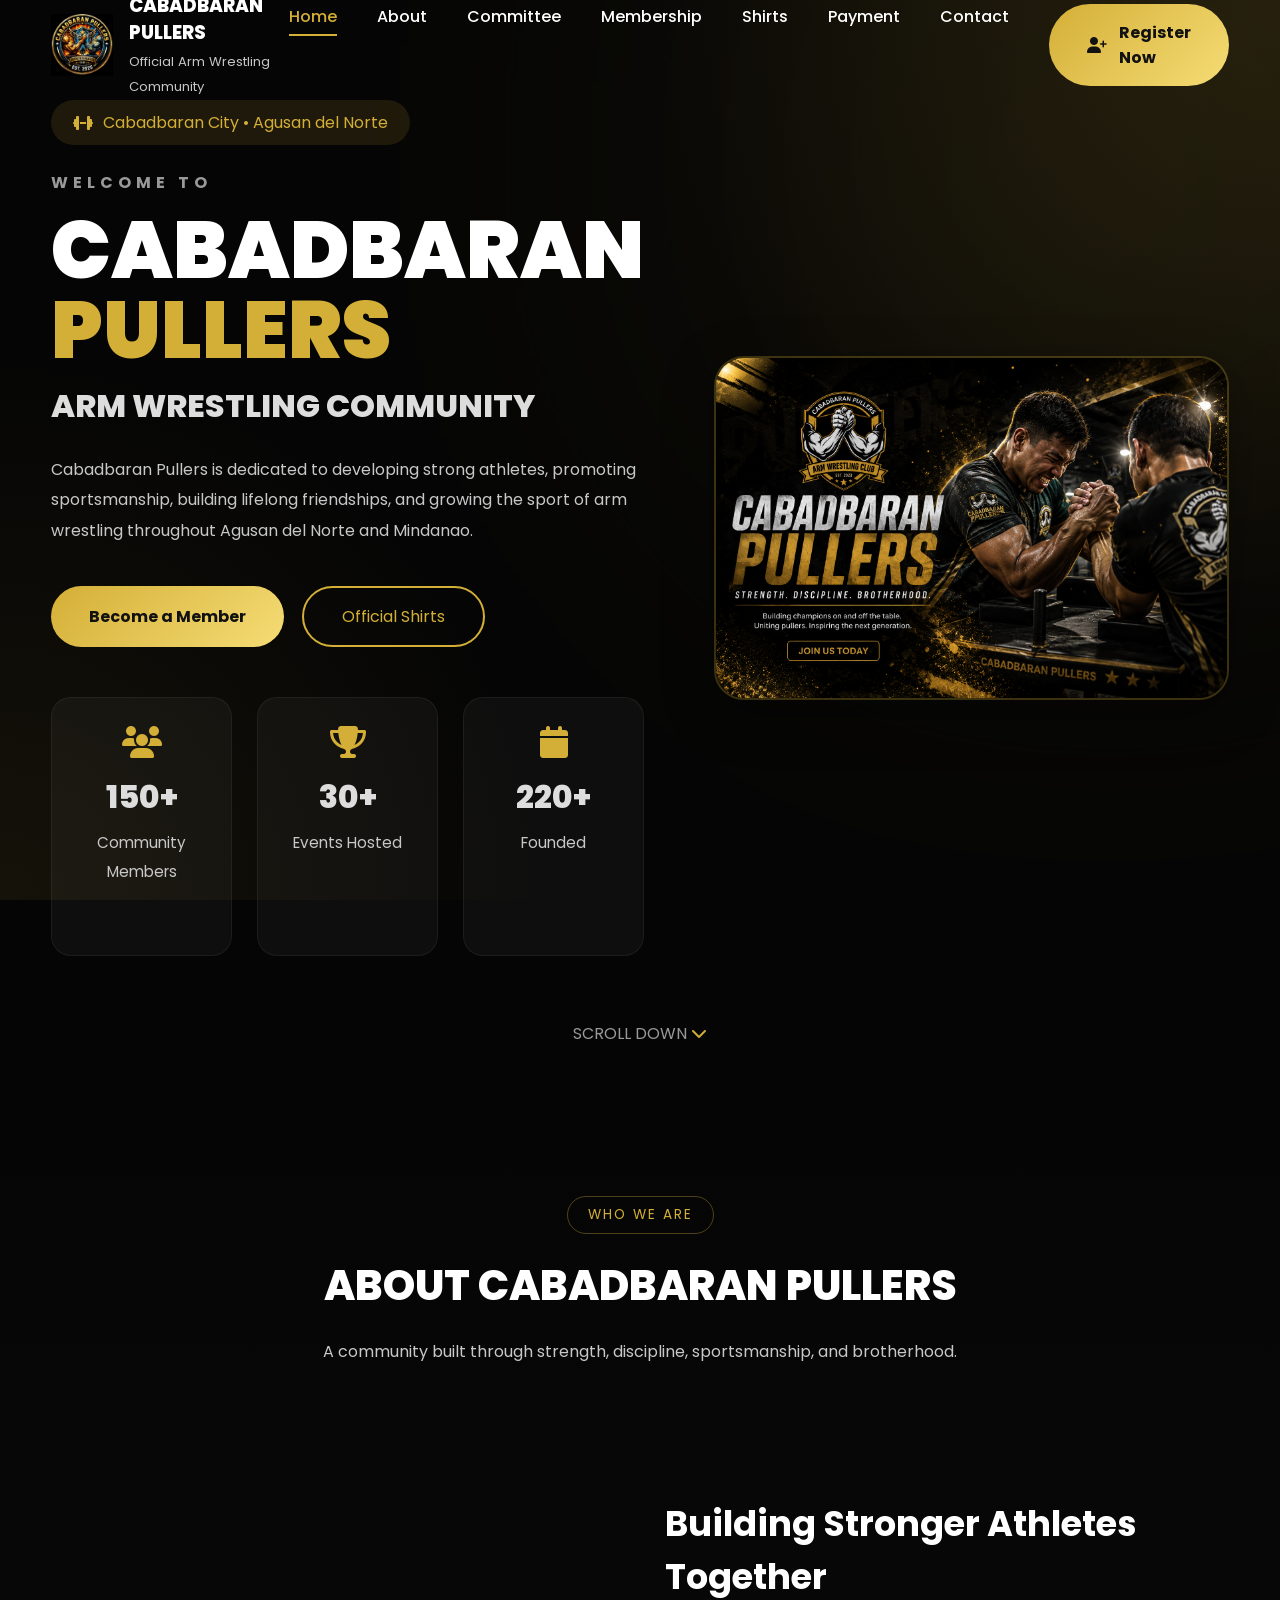
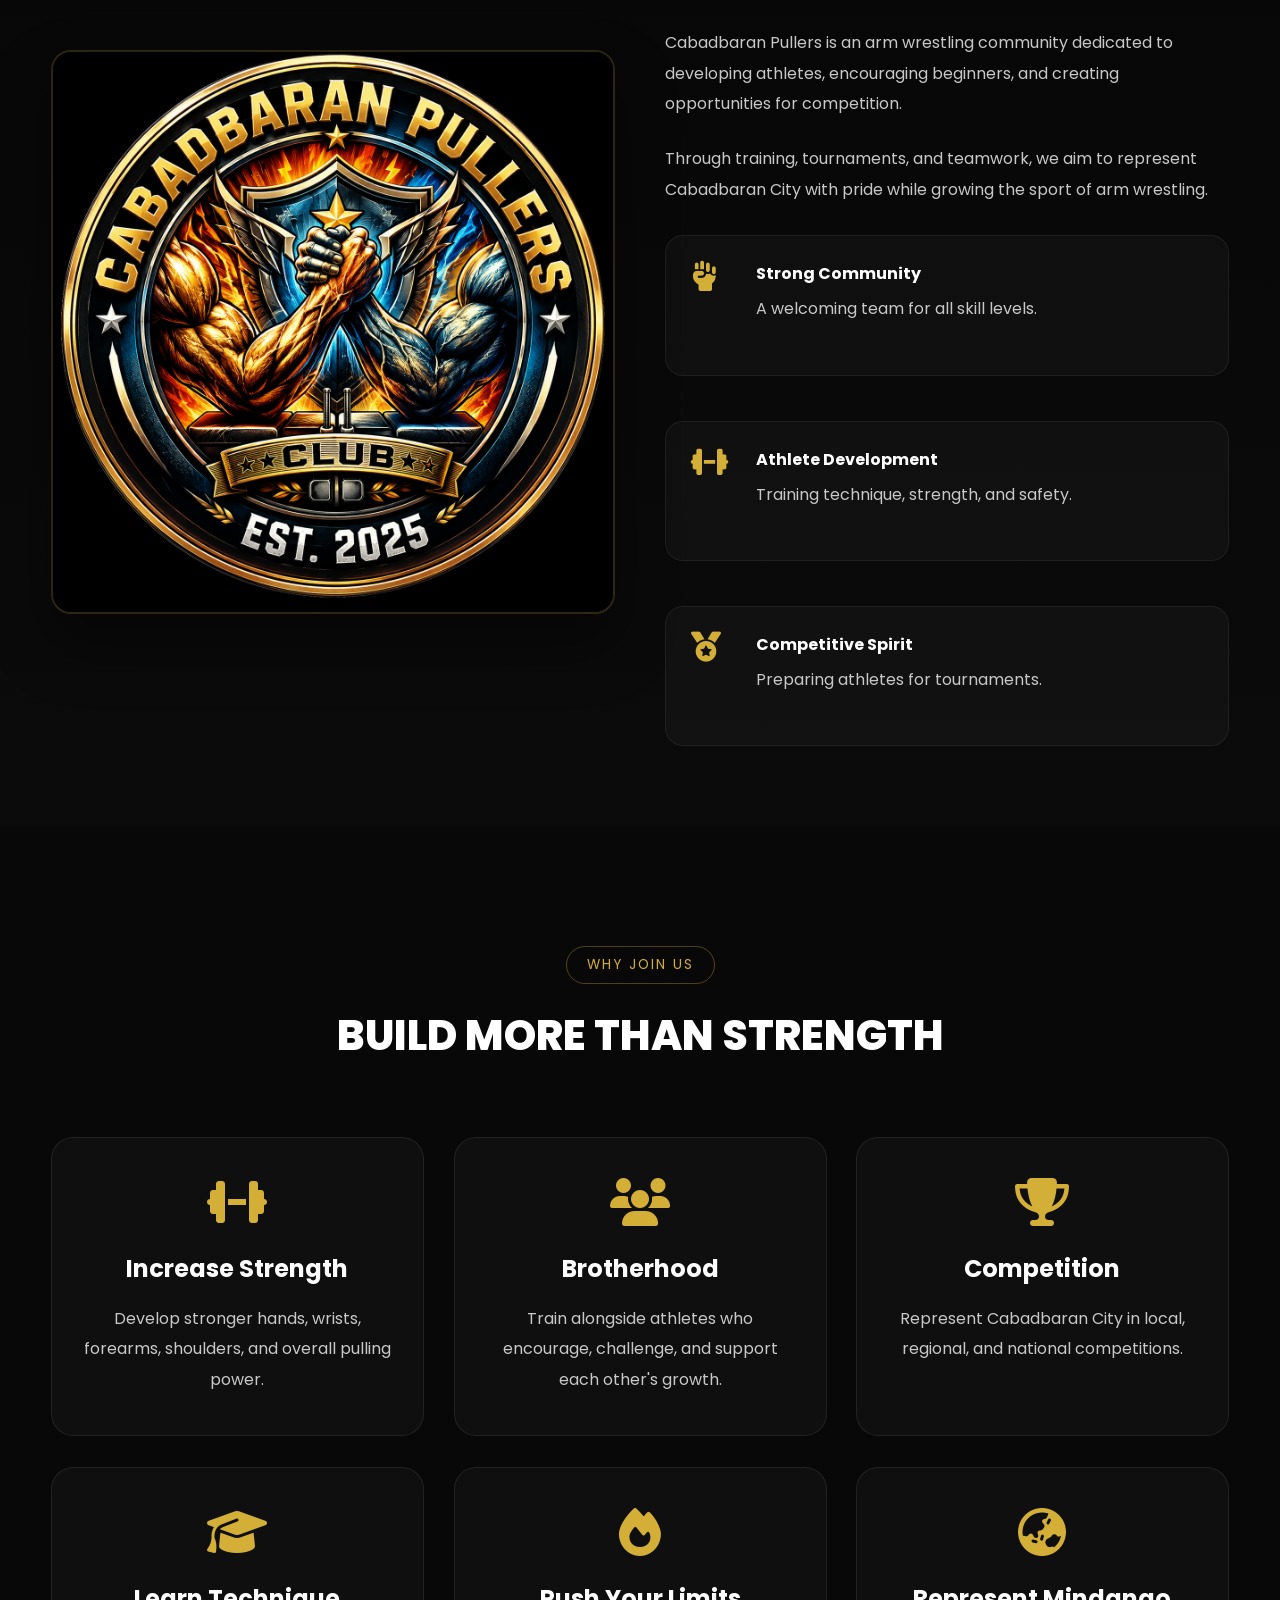
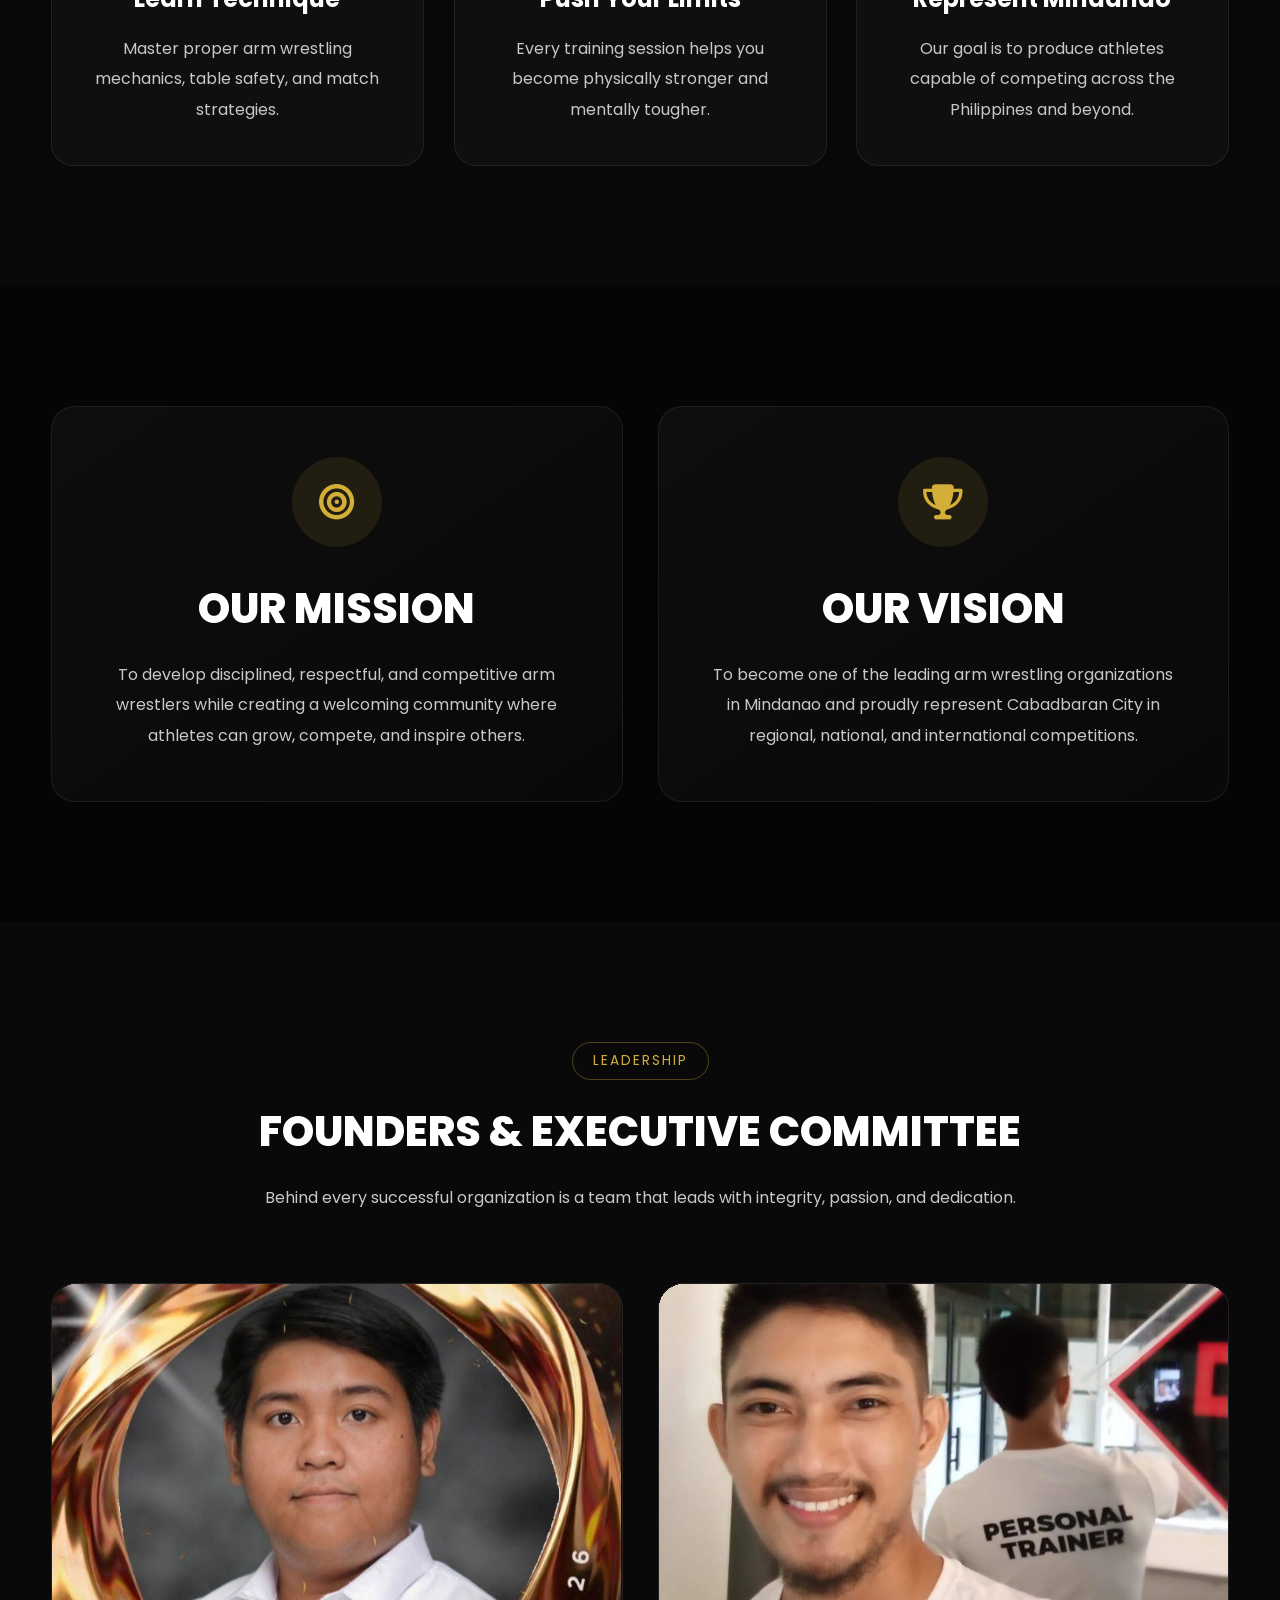
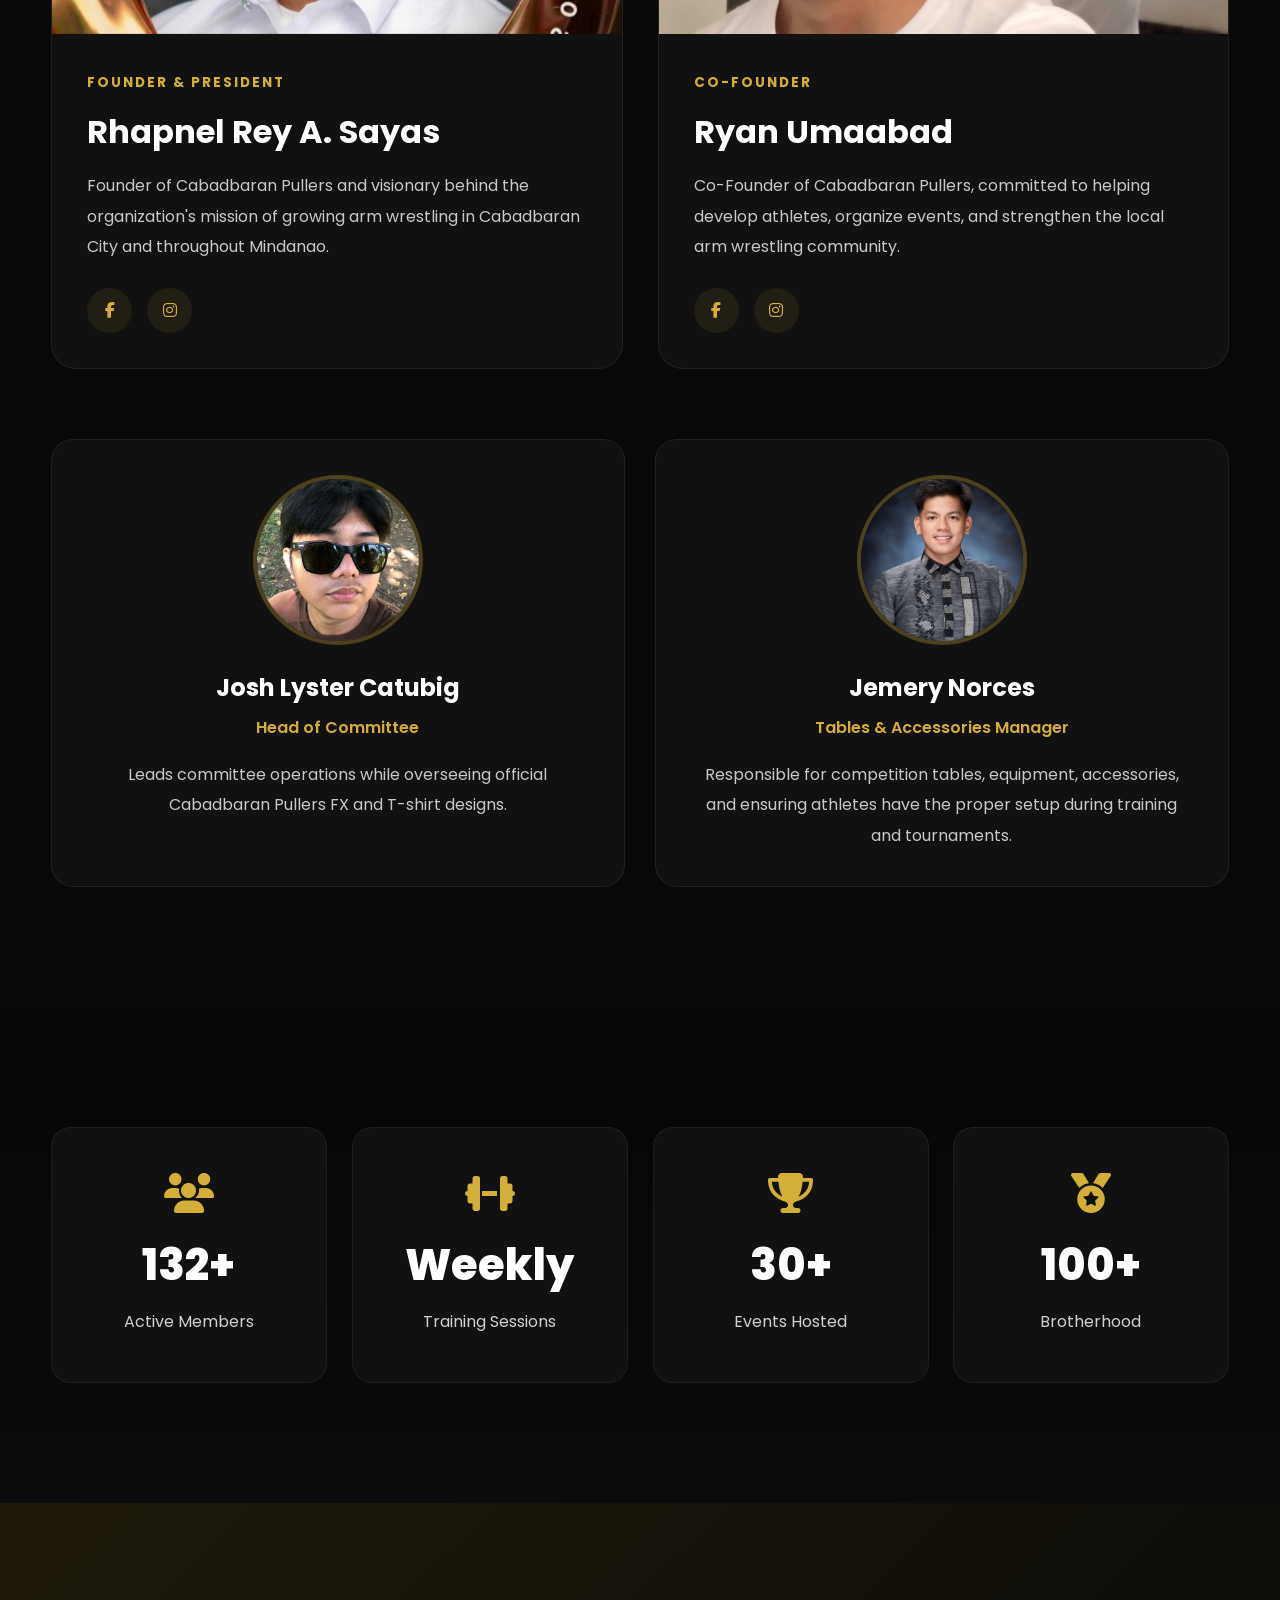
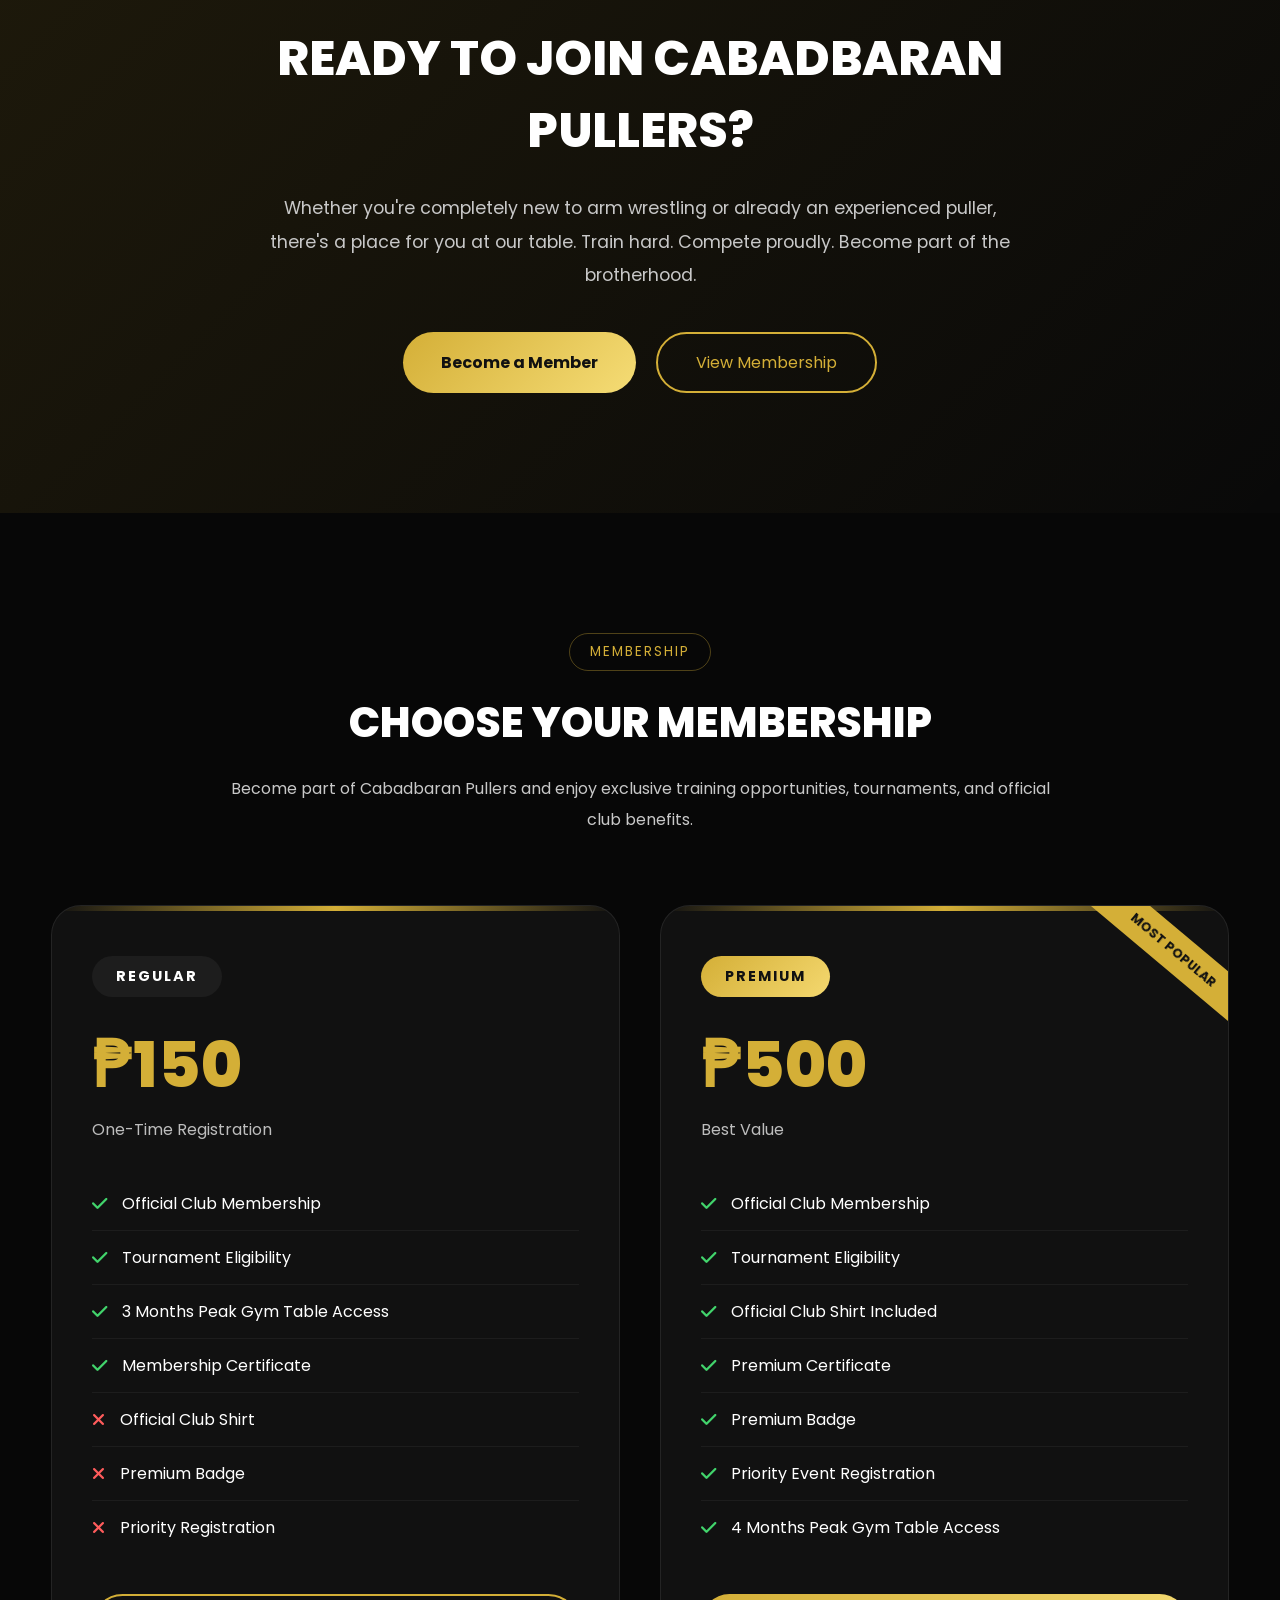
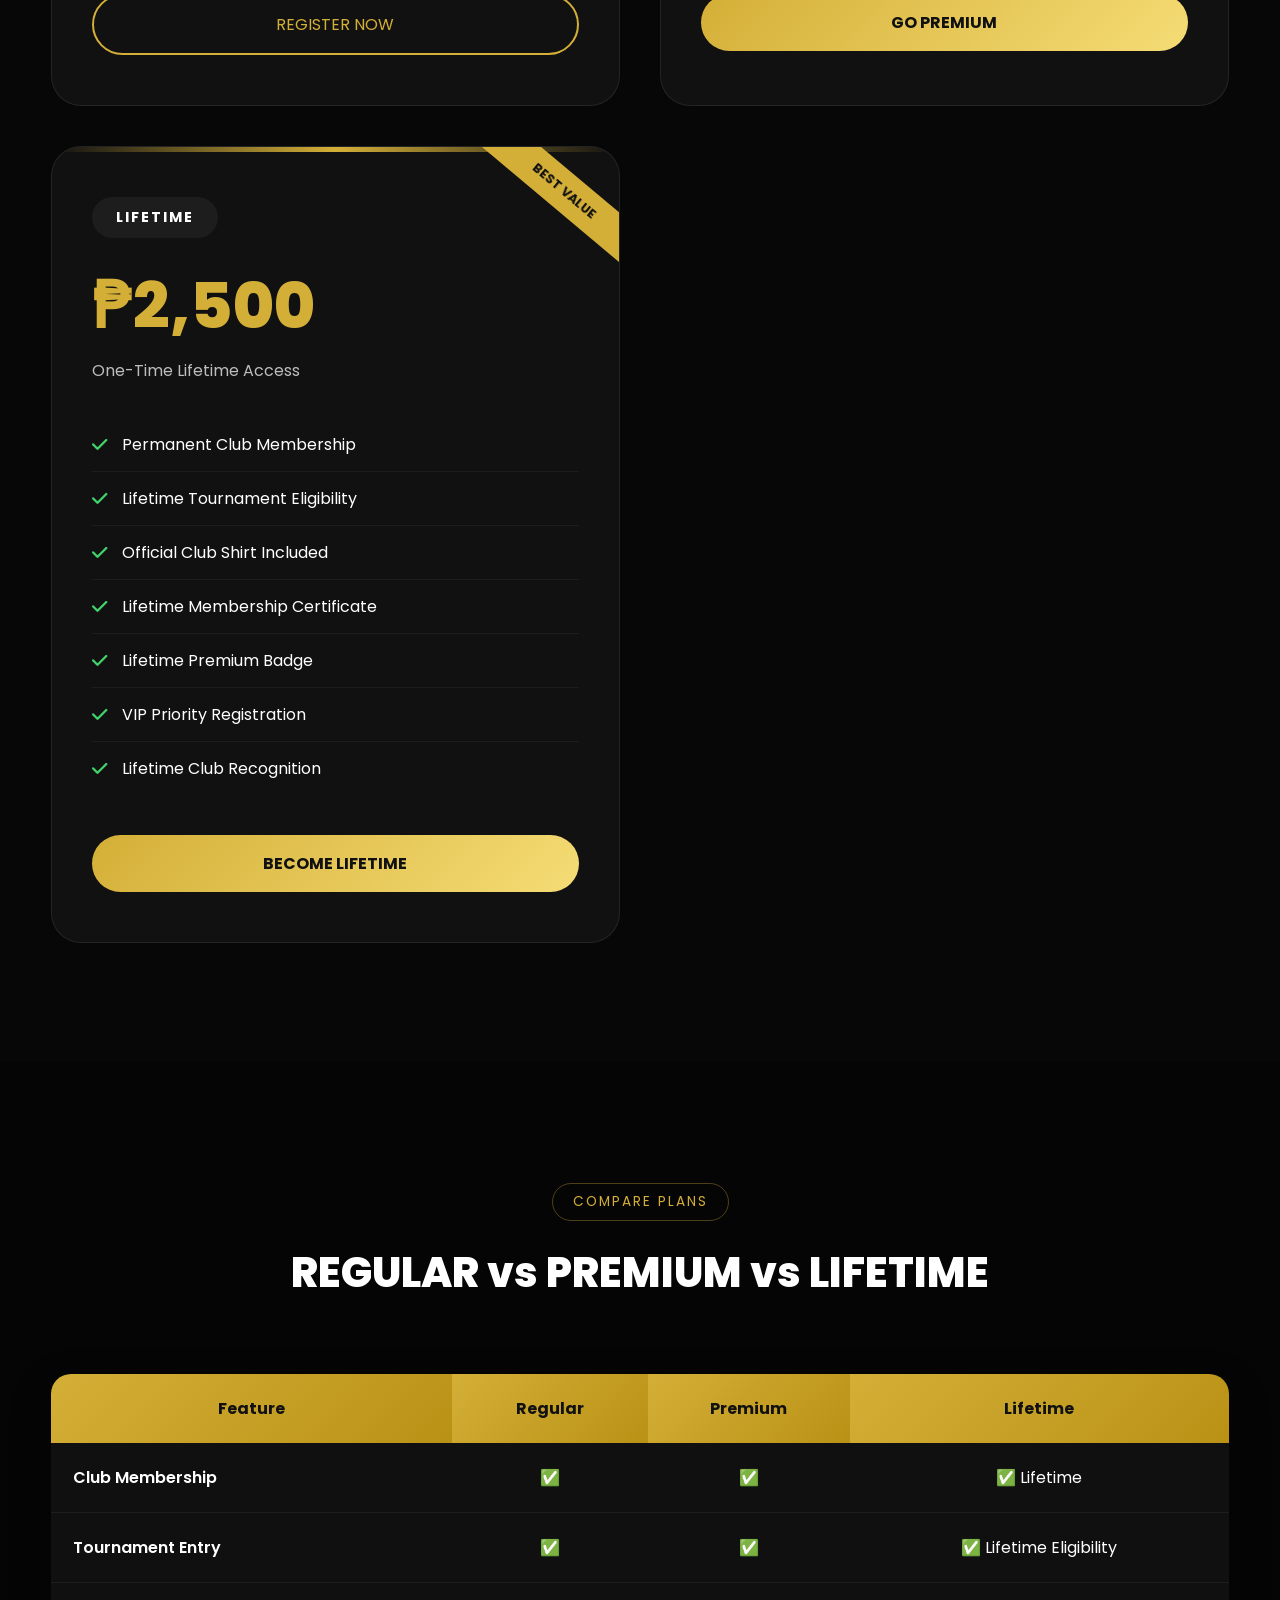
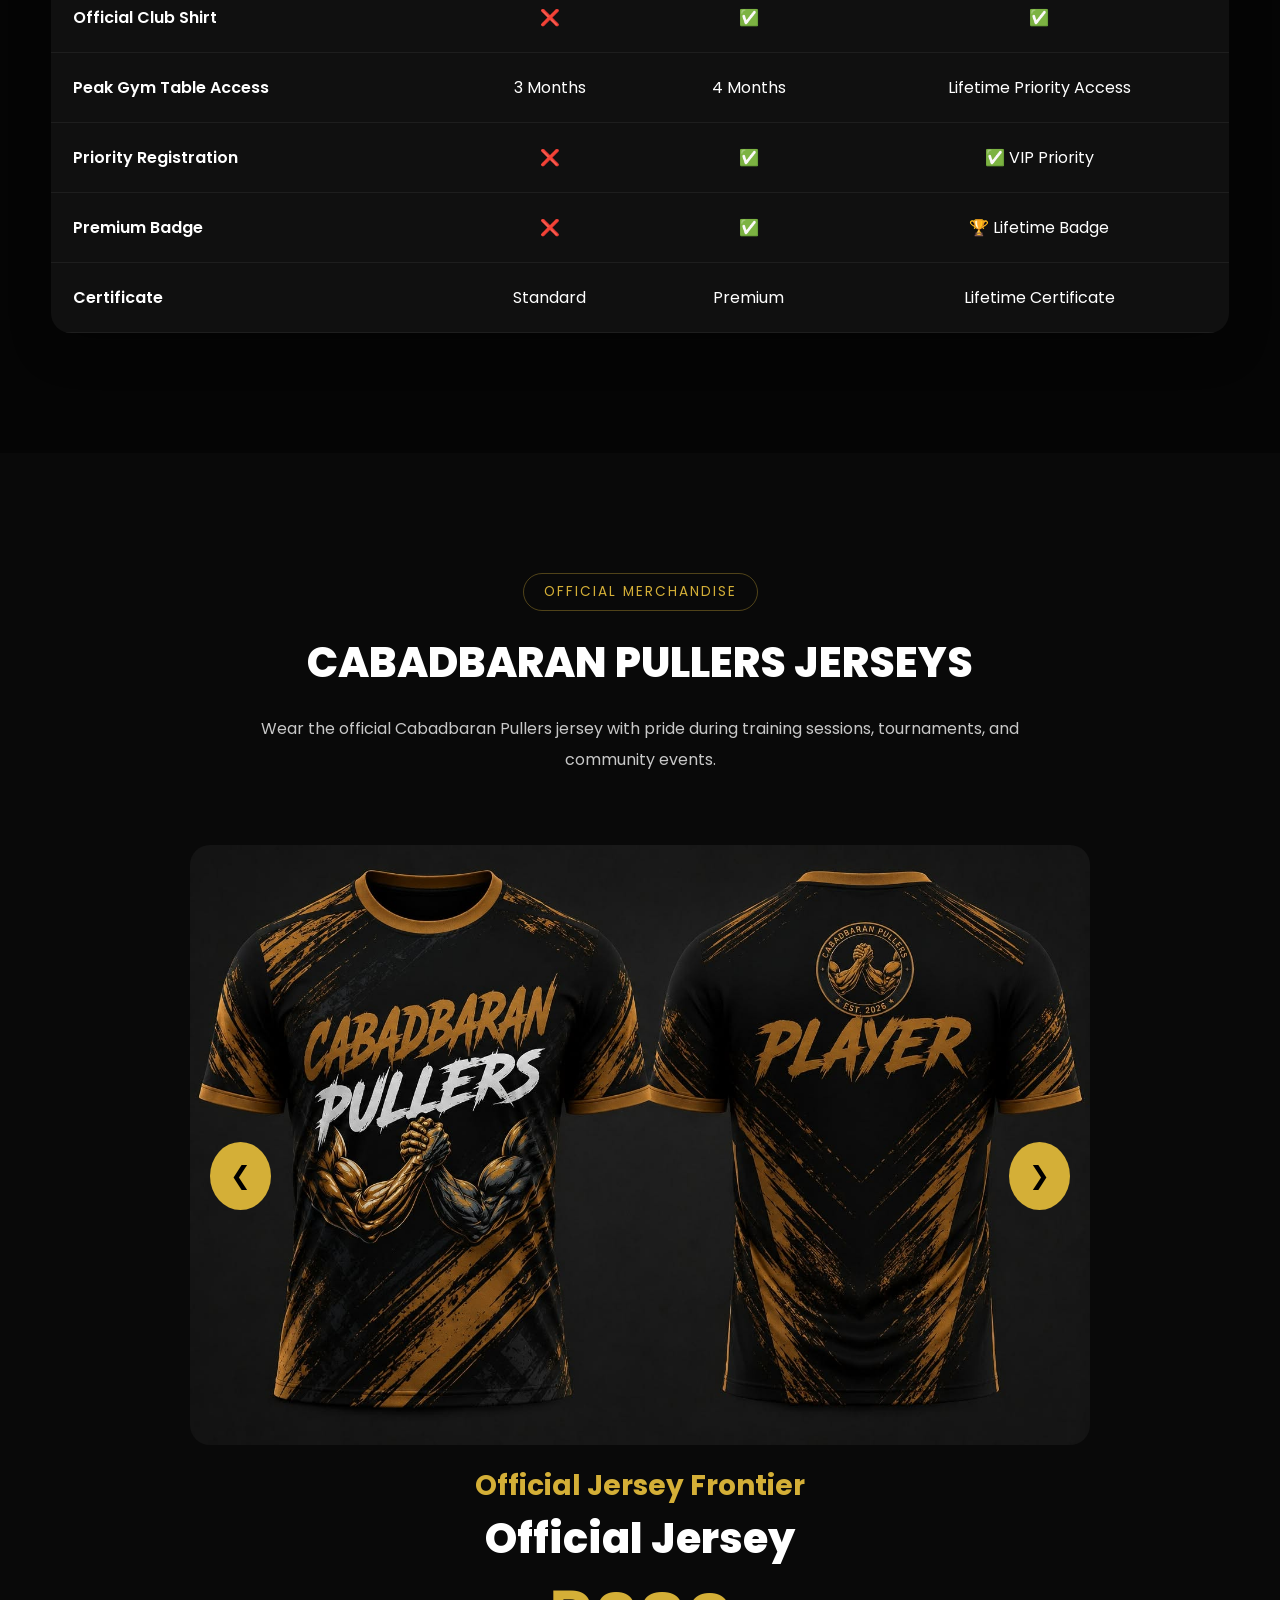
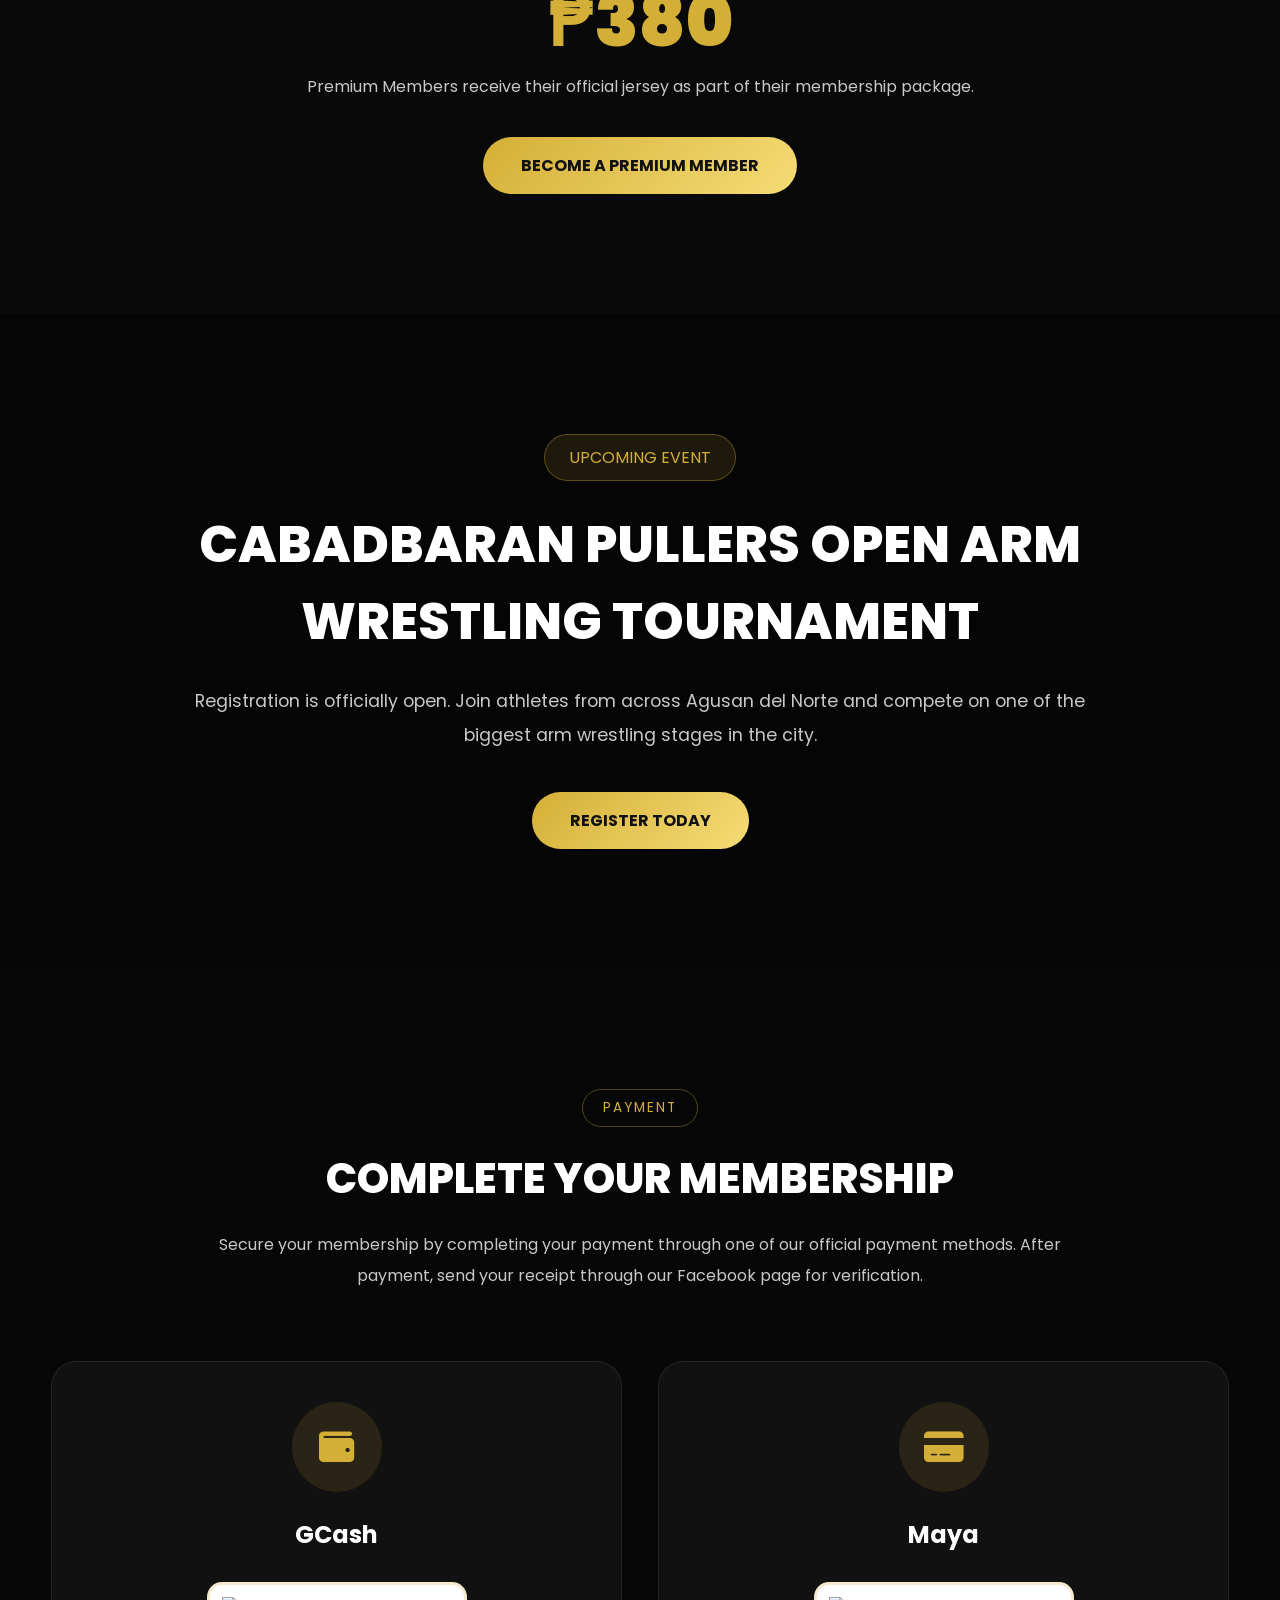
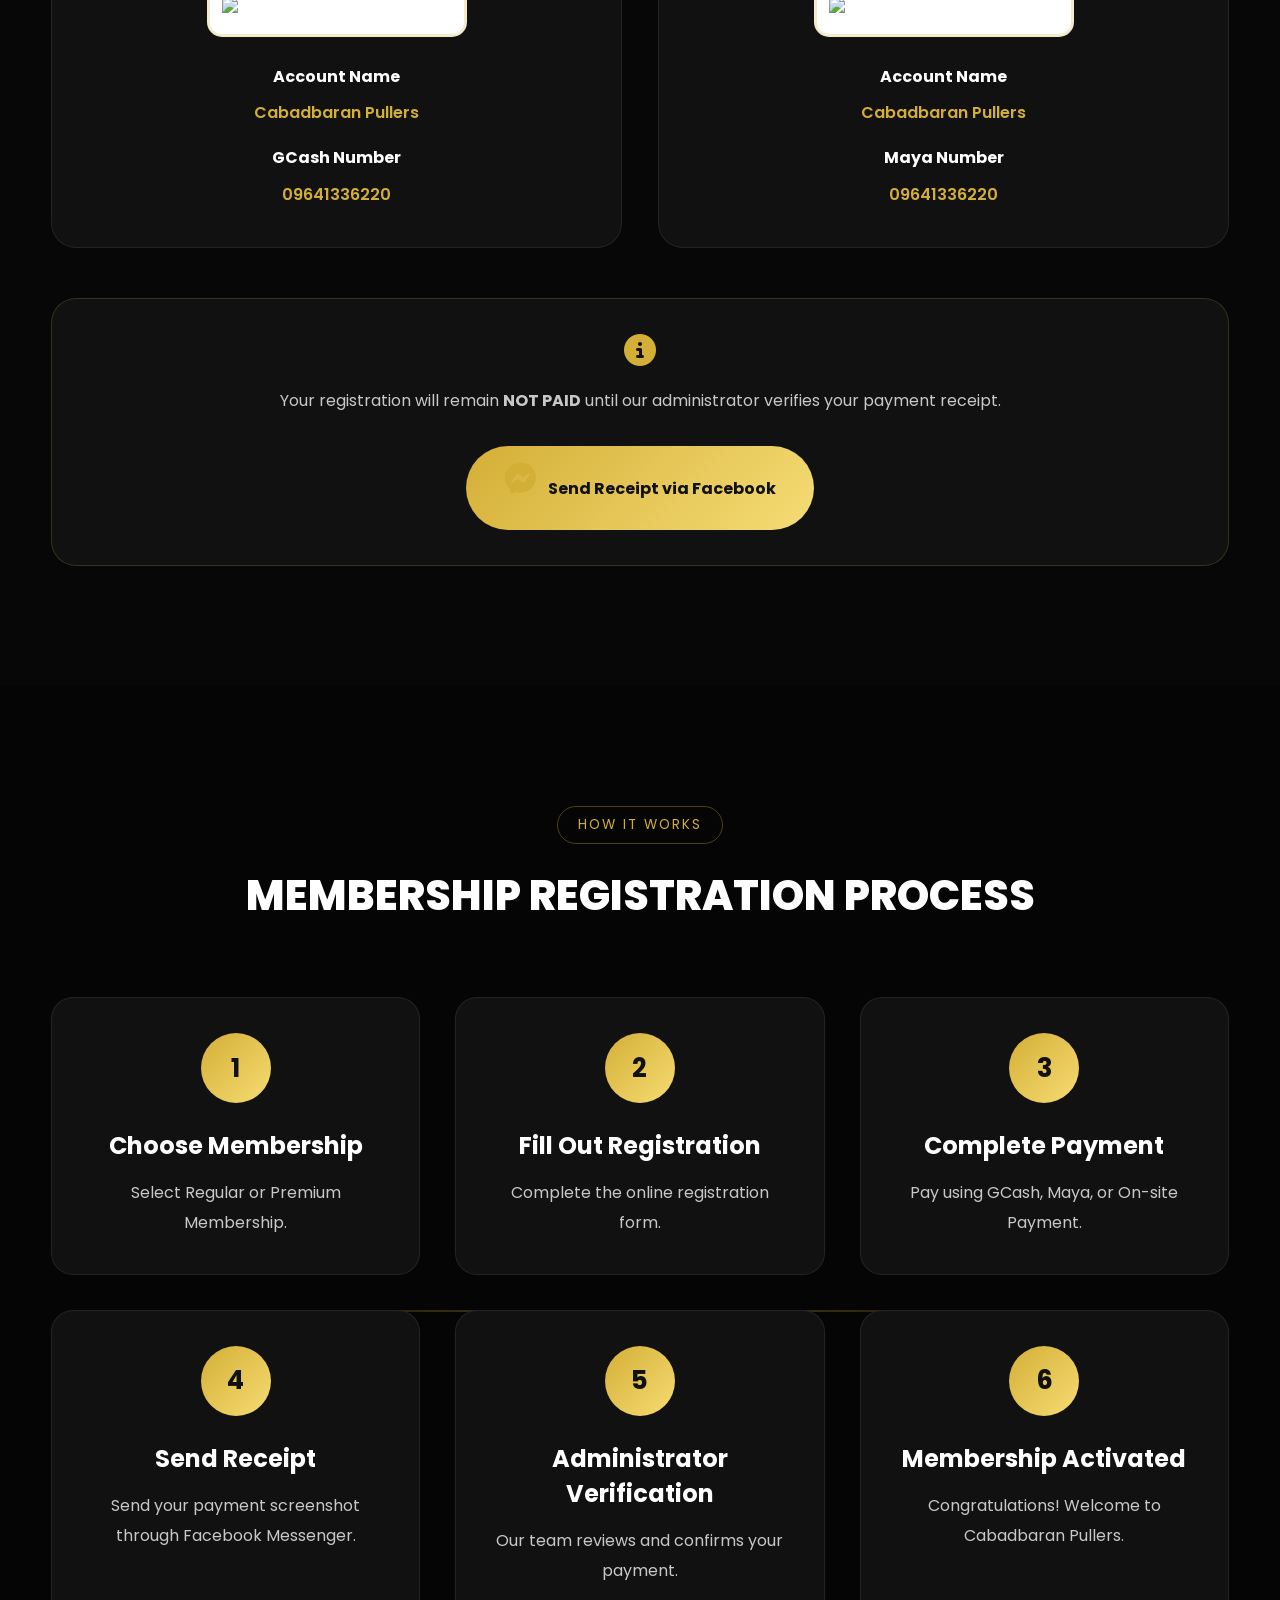
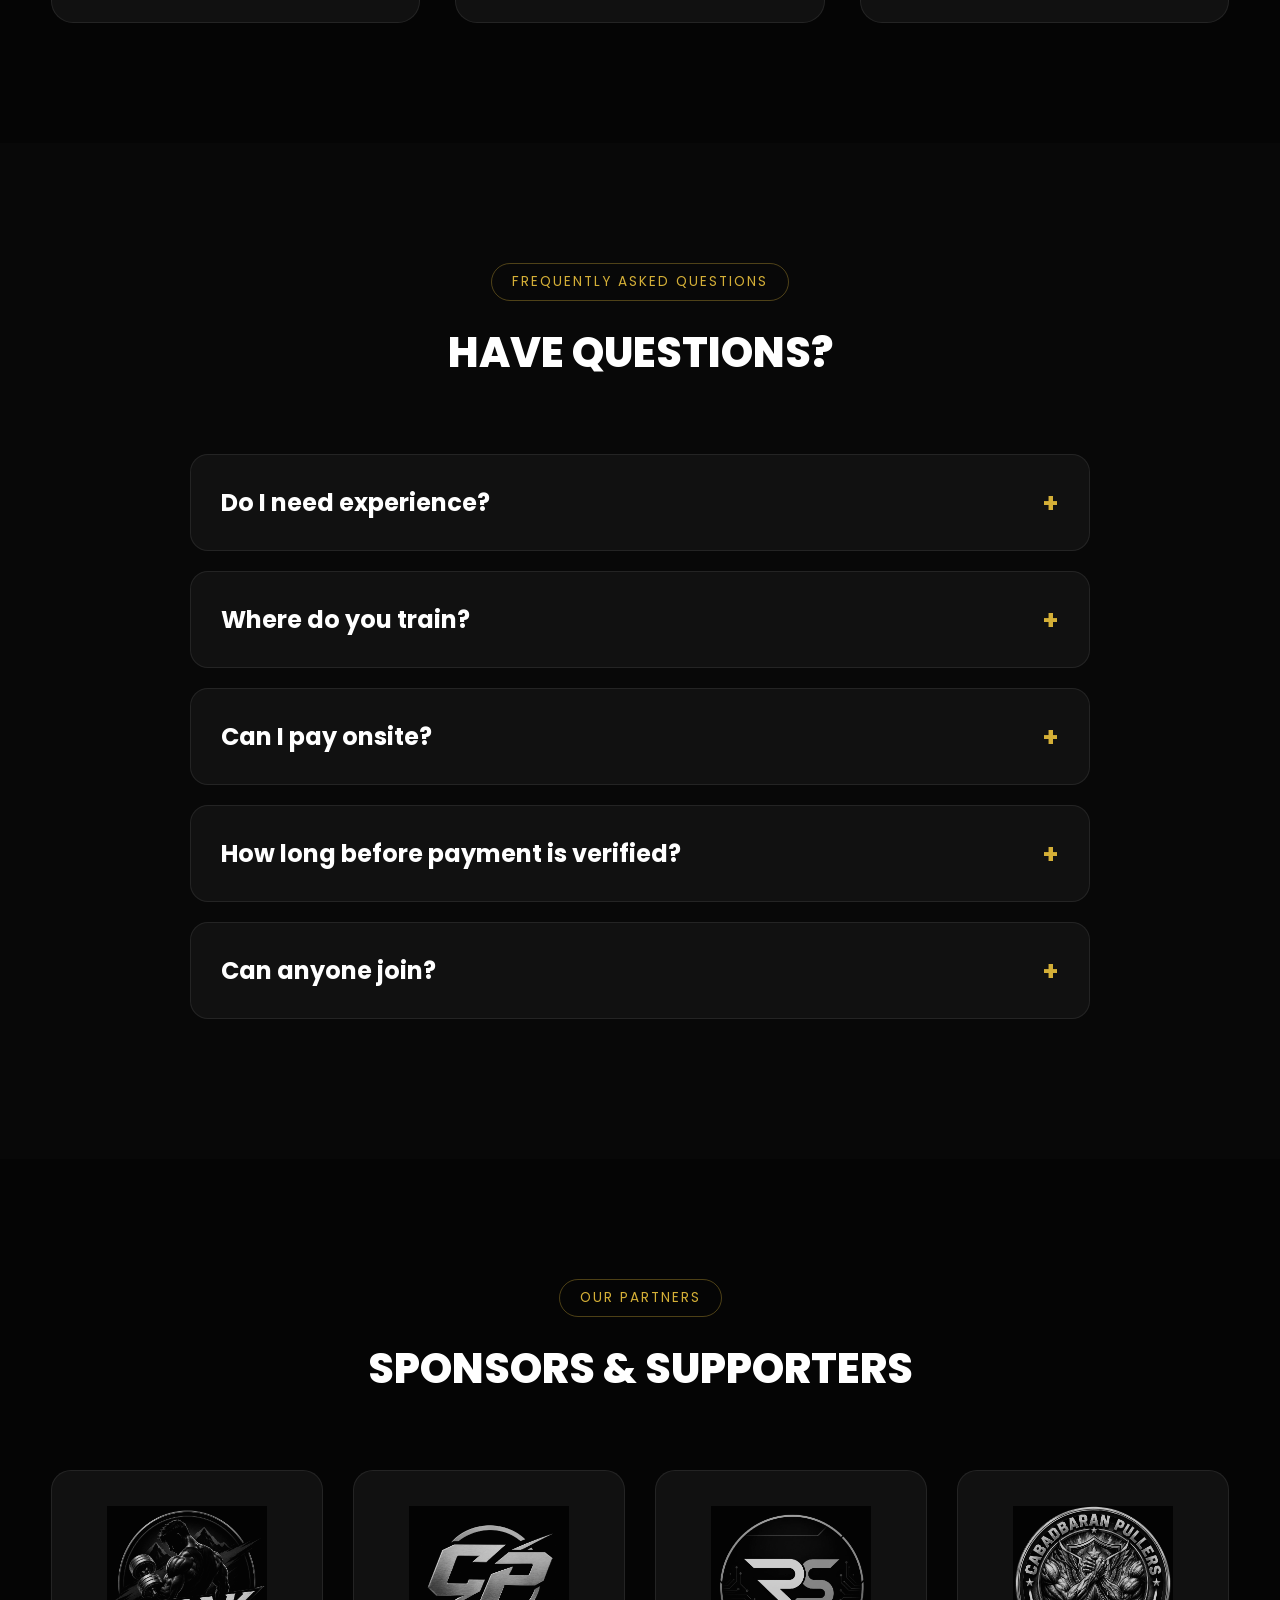
==== commit ed3bef0e: "Update index.html" ====
--- a/index.html
+++ b/index.html
@@ -80,35 +80,25 @@
 
         </a>
 
-        <nav>
-
-            <ul>
-
-                <li><a href="#home">Home</a></li>
-
-                <li><a href="#about">About</a></li>
-
-                <li><a href="#committee">Committee</a></li>
-
-                <li><a href="#membership">Membership</a></li>
-
-                <li><a href="#shirts">Shirts</a></li>
-
-                <li><a href="#payment">Payment</a></li>
-
-                <li><a href="#contact">Contact</a></li>
-
-            </ul>
-
-        </nav>
-
-        <a href="registration.html" class="btn-primary">
-
-            <i class="fa-solid fa-user-plus"></i>
-
-            Register
-
-        </a>
+       <nav>
+    <ul>
+        <li><a href="#home">Home</a></li>
+        <li><a href="#about">About</a></li>
+        <li><a href="#committee">Committee</a></li>
+        <li><a href="#membership">Membership</a></li>
+        <li><a href="#shirts">Shirts</a></li>
+        <li><a href="#payment">Payment</a></li>
+        <li><a href="#contact">Contact</a></li>
+
+        <!-- Mobile Register -->
+        <li class="mobile-register">
+            <a href="registration.html" class="btn-primary">
+                <i class="fa-solid fa-user-plus"></i>
+                Register Now
+            </a>
+        </li>
+    </ul>
+</nav>
 
         <button class="menu-toggle">
 
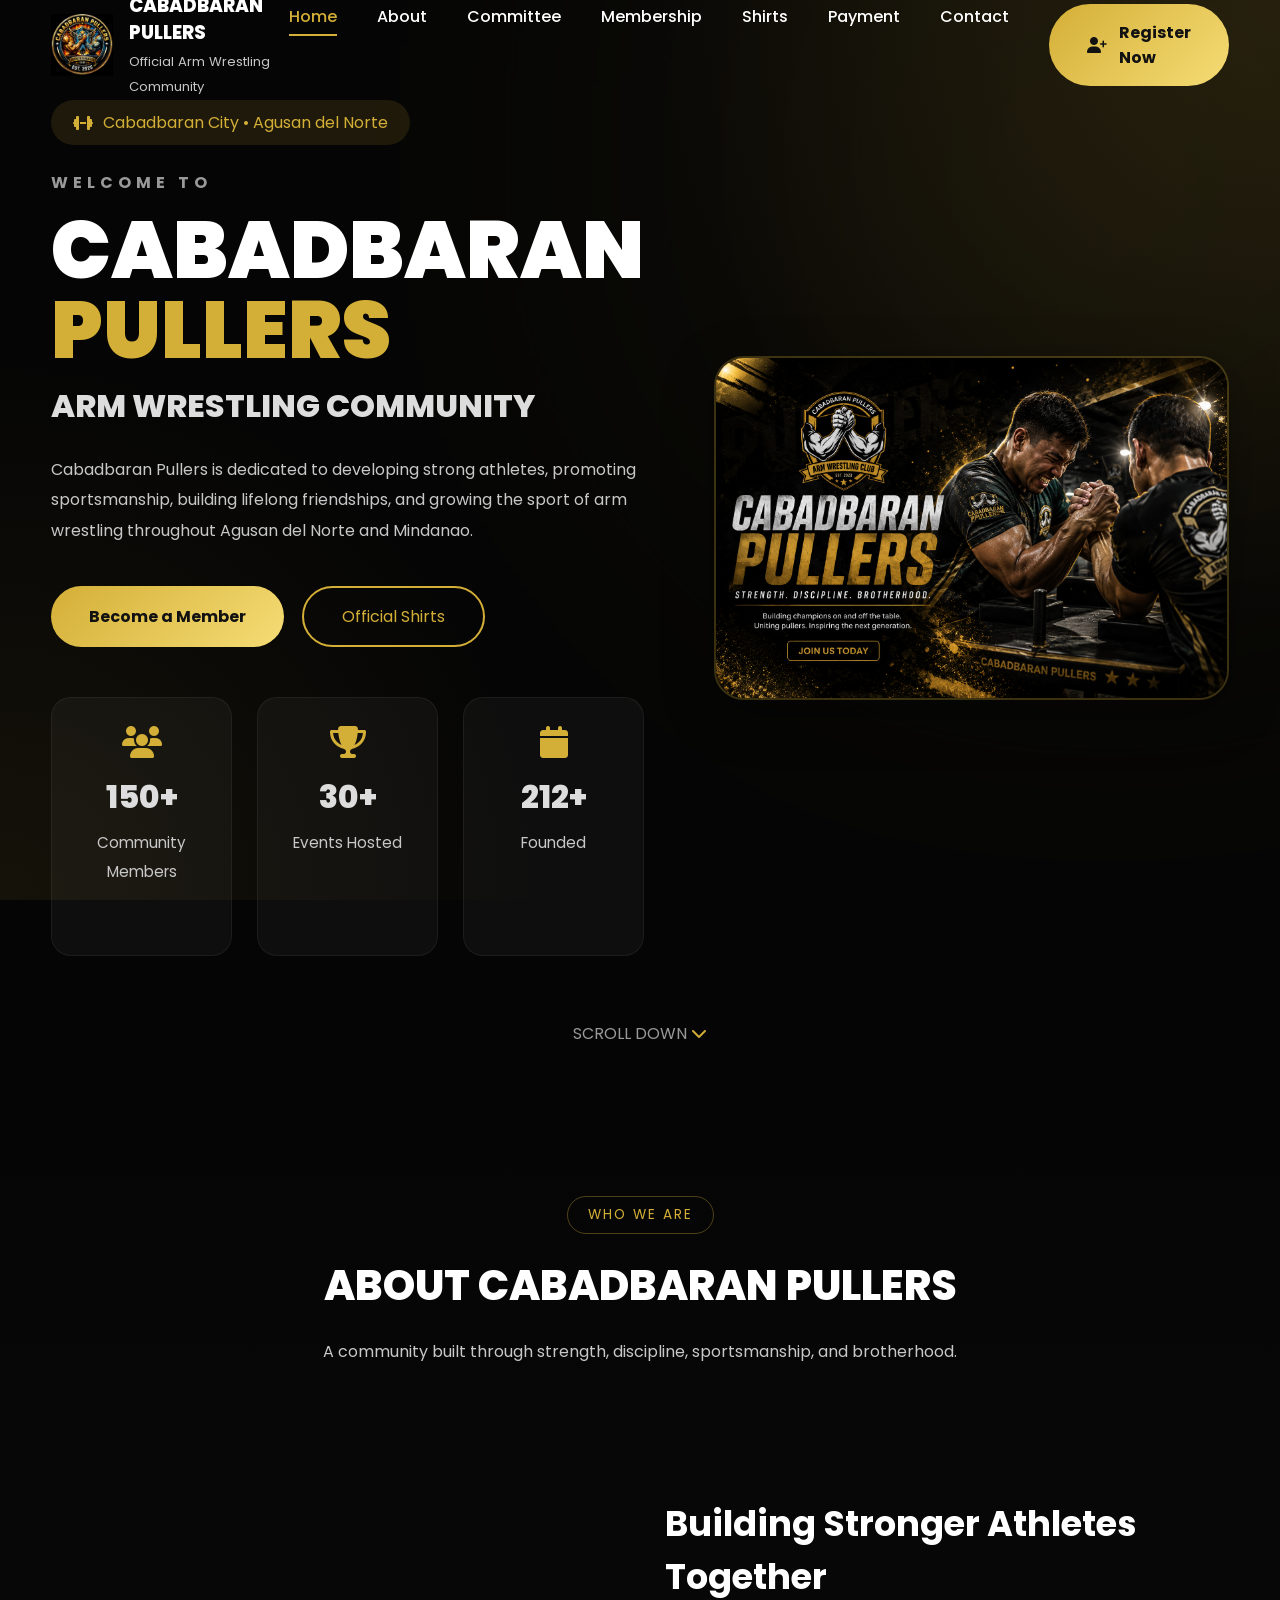
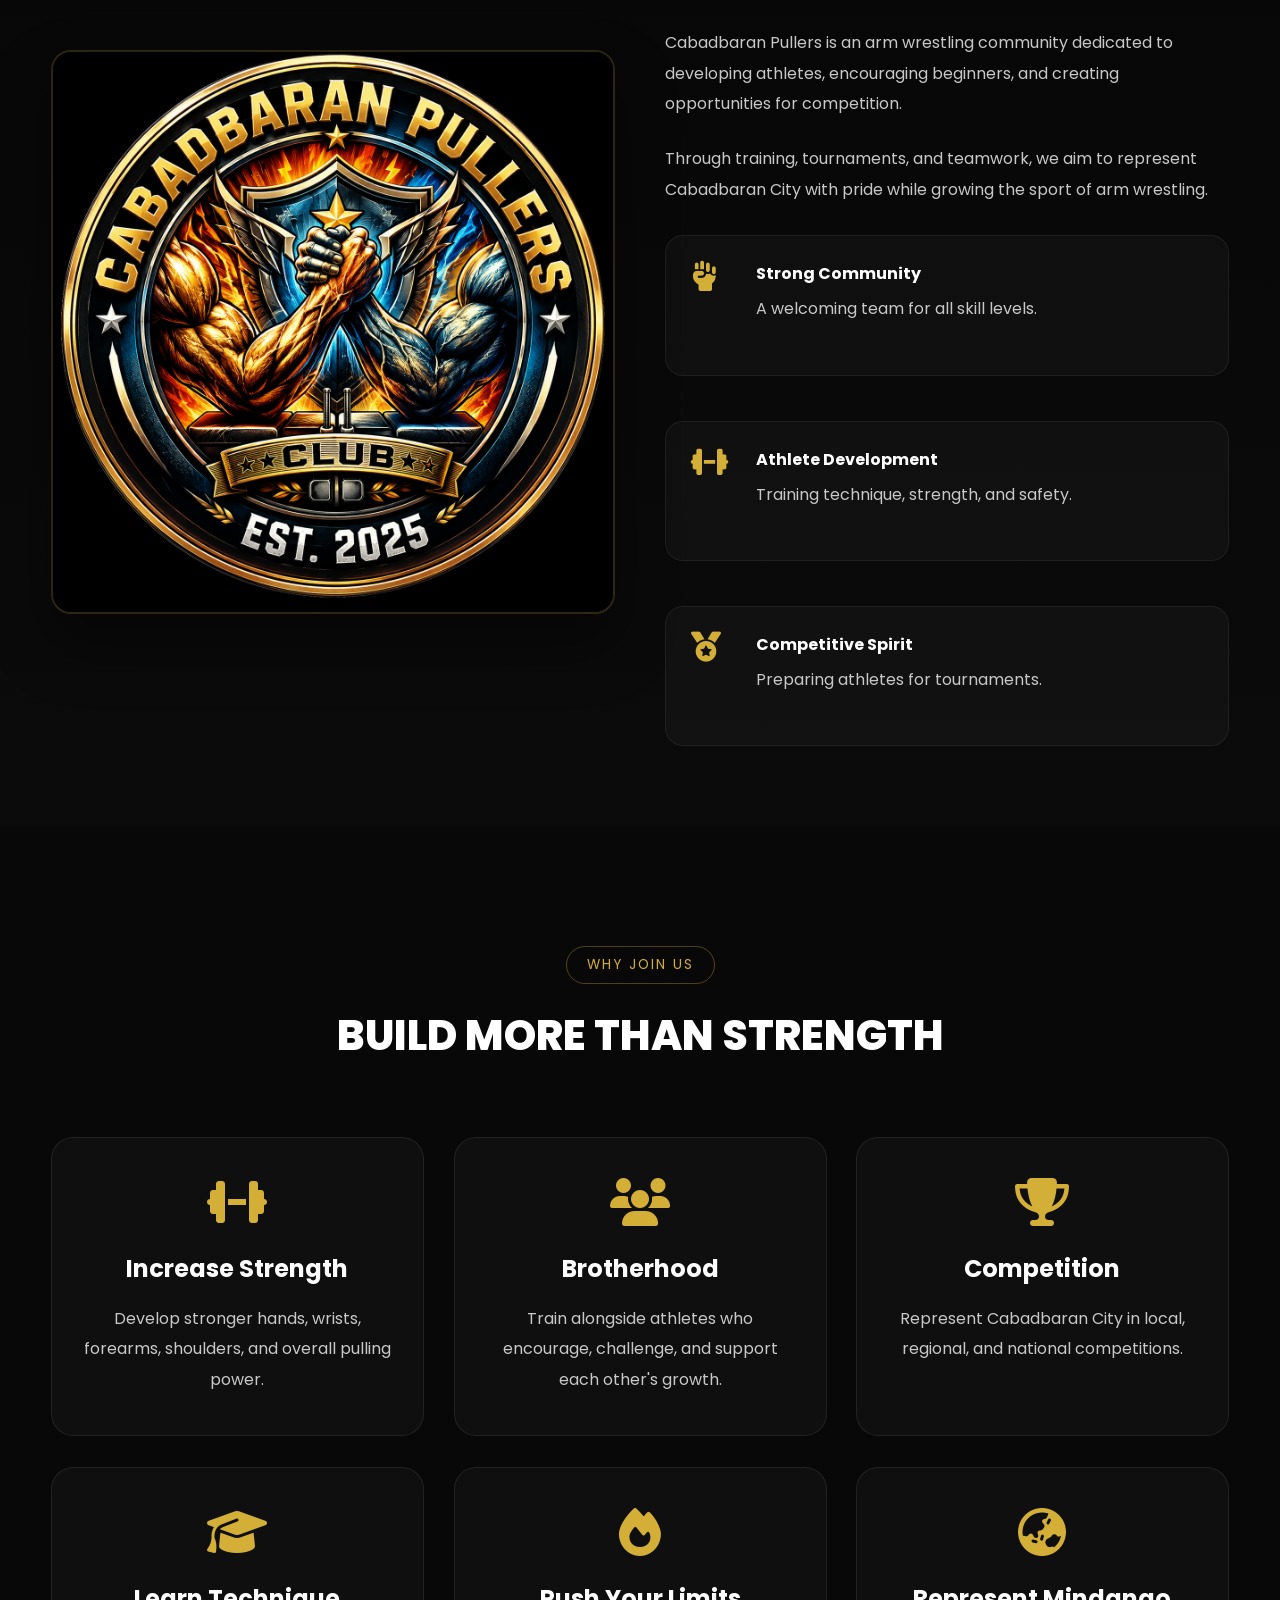
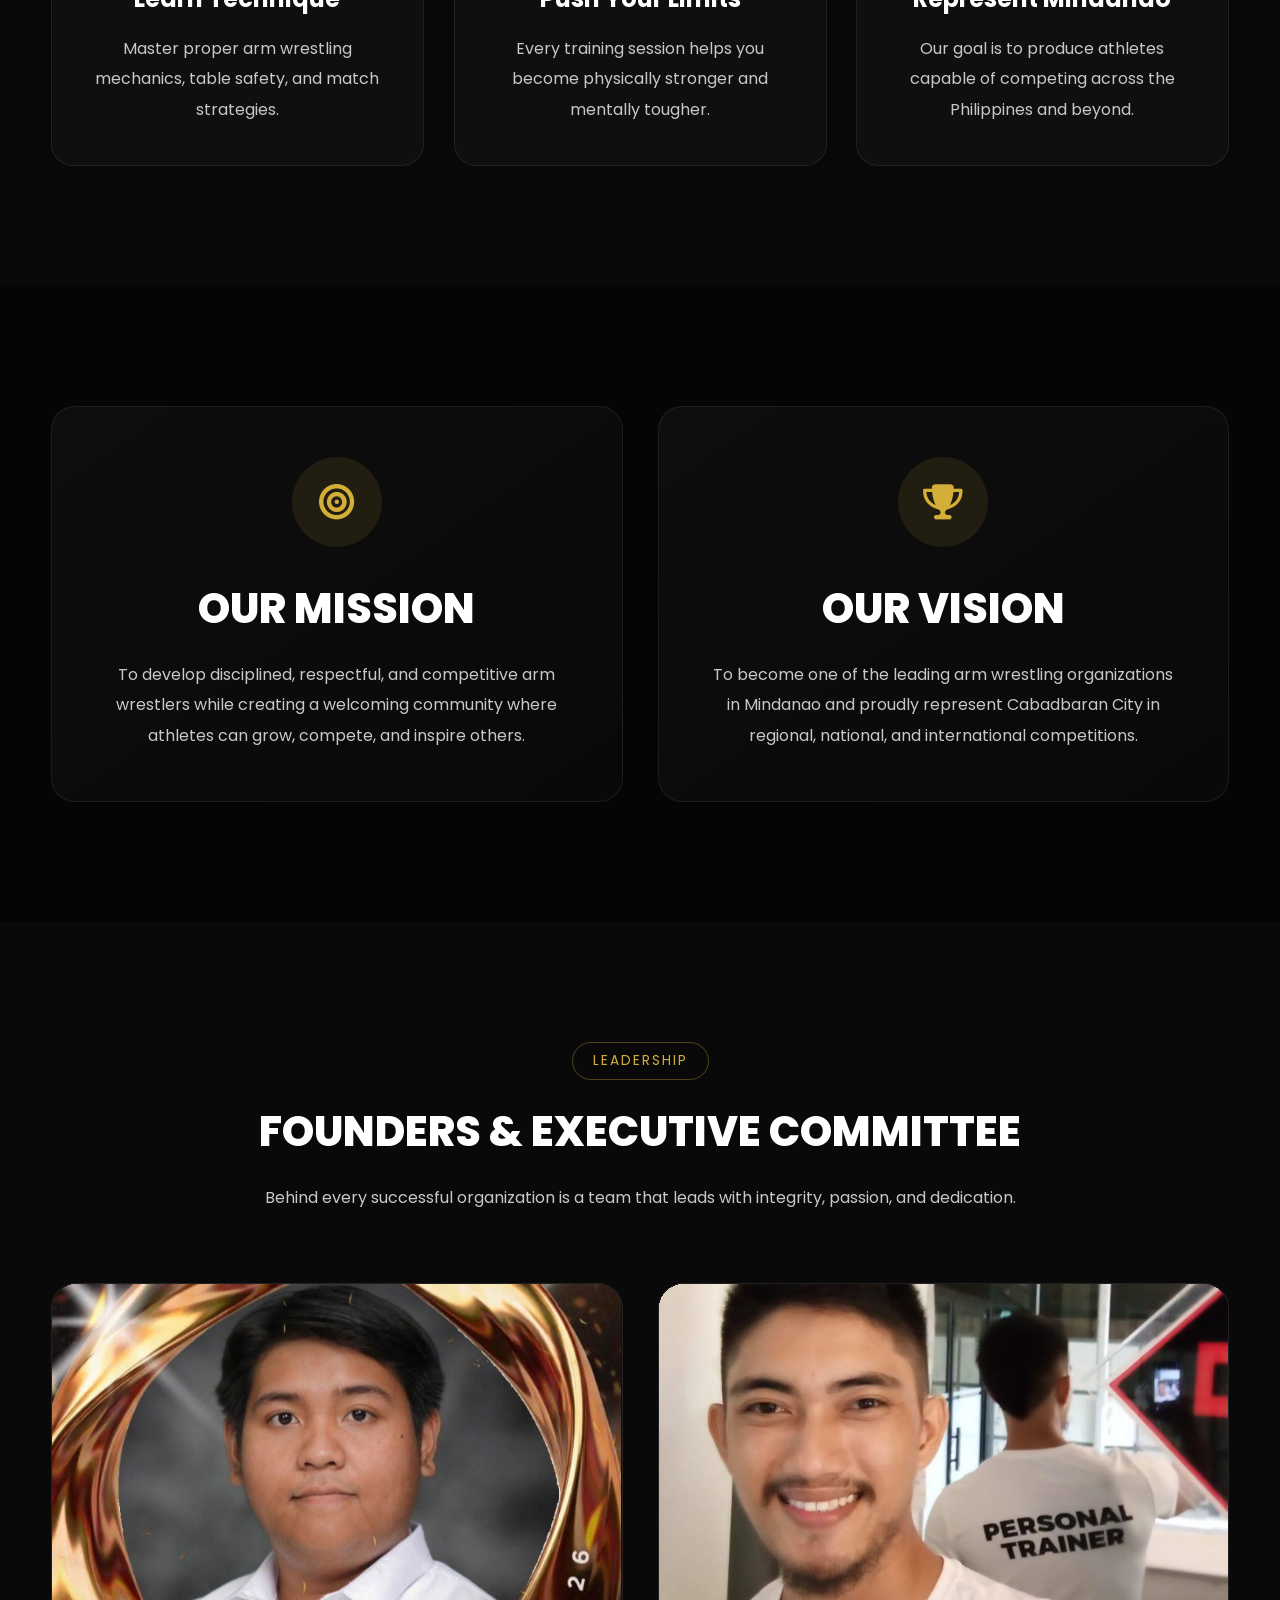
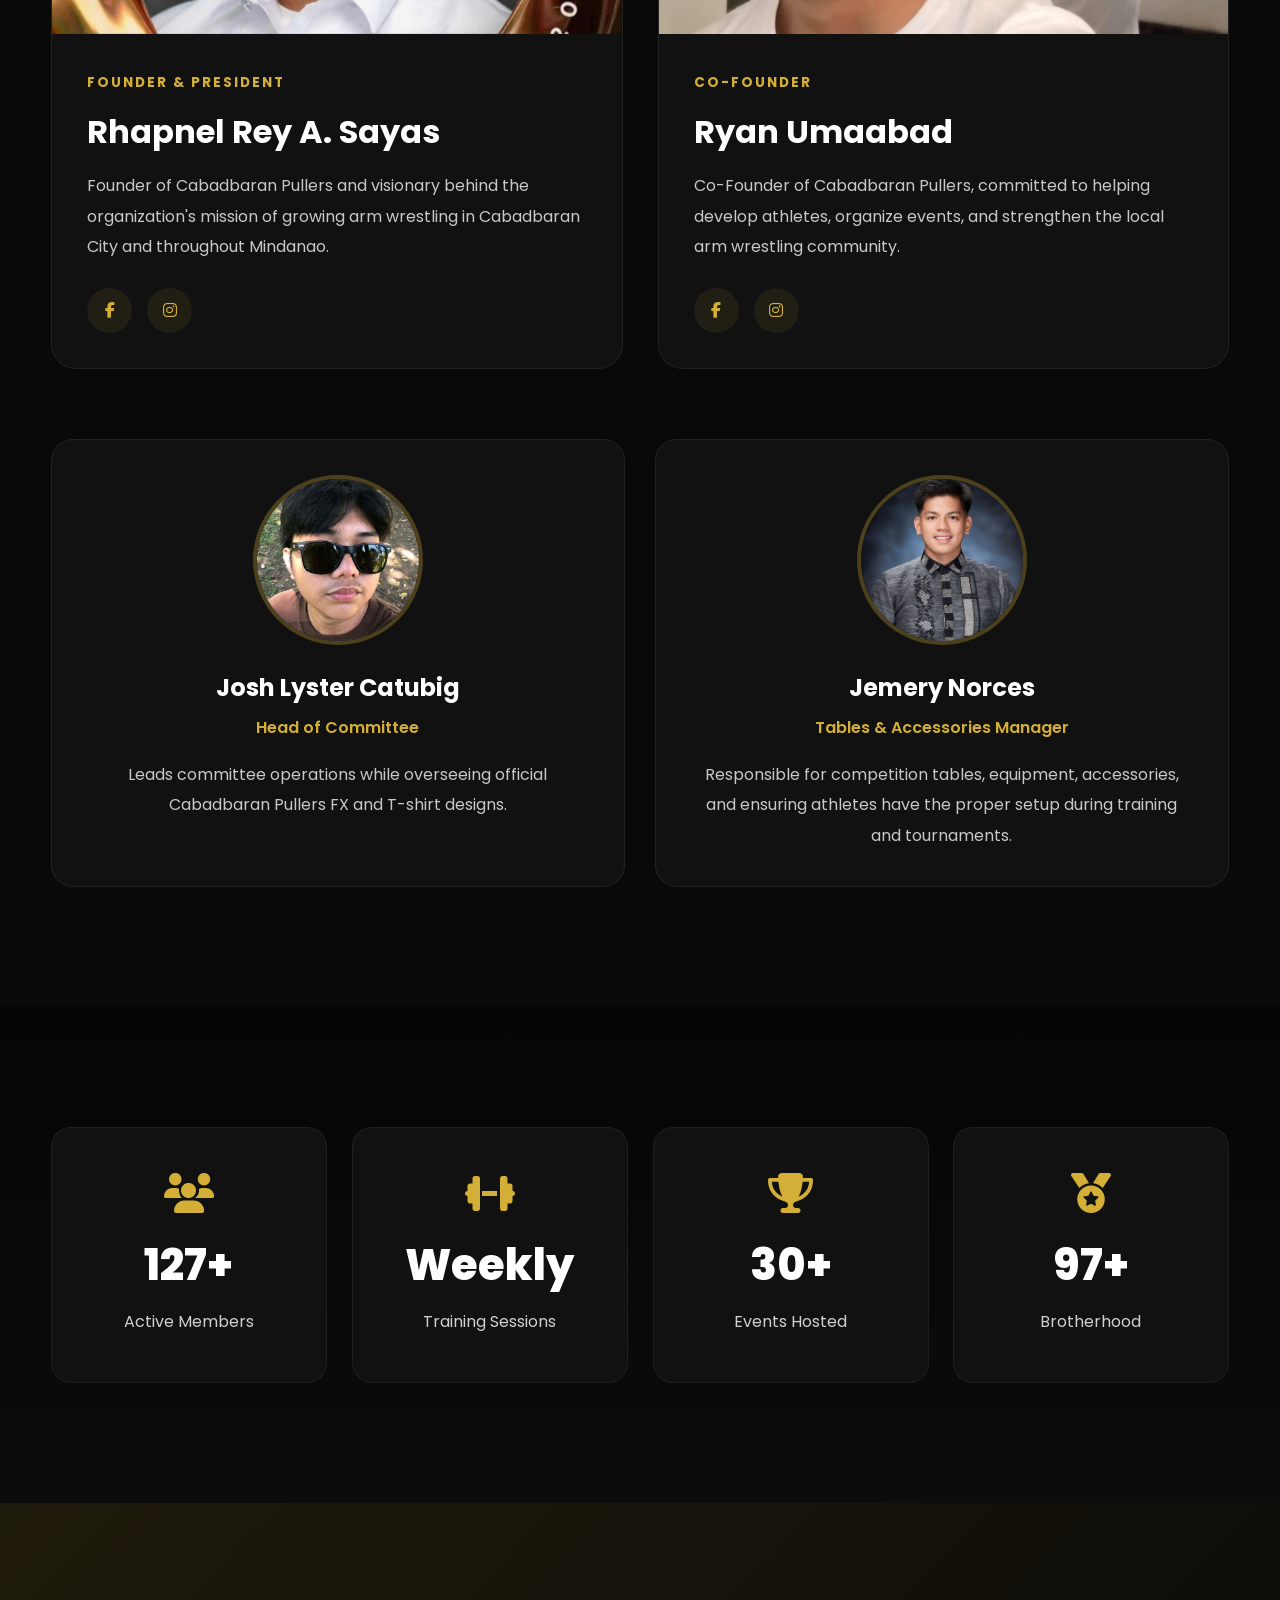
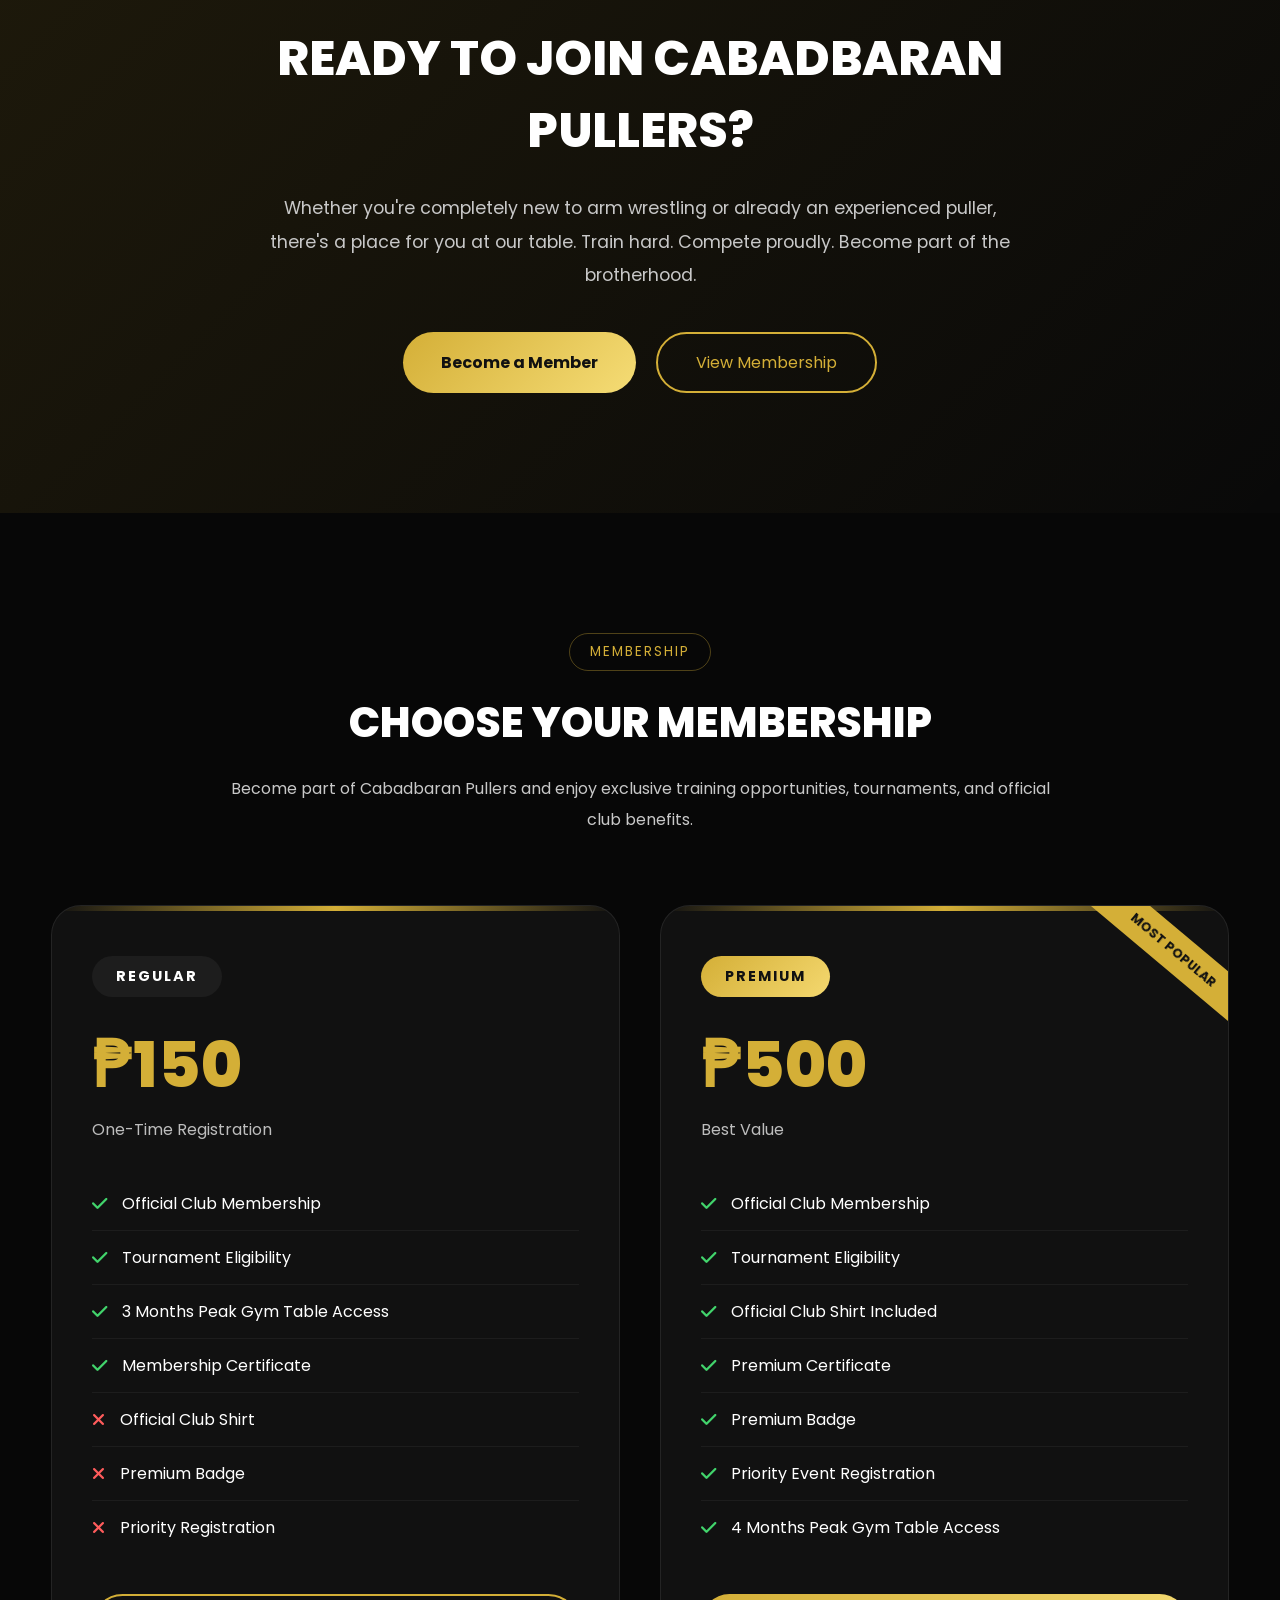
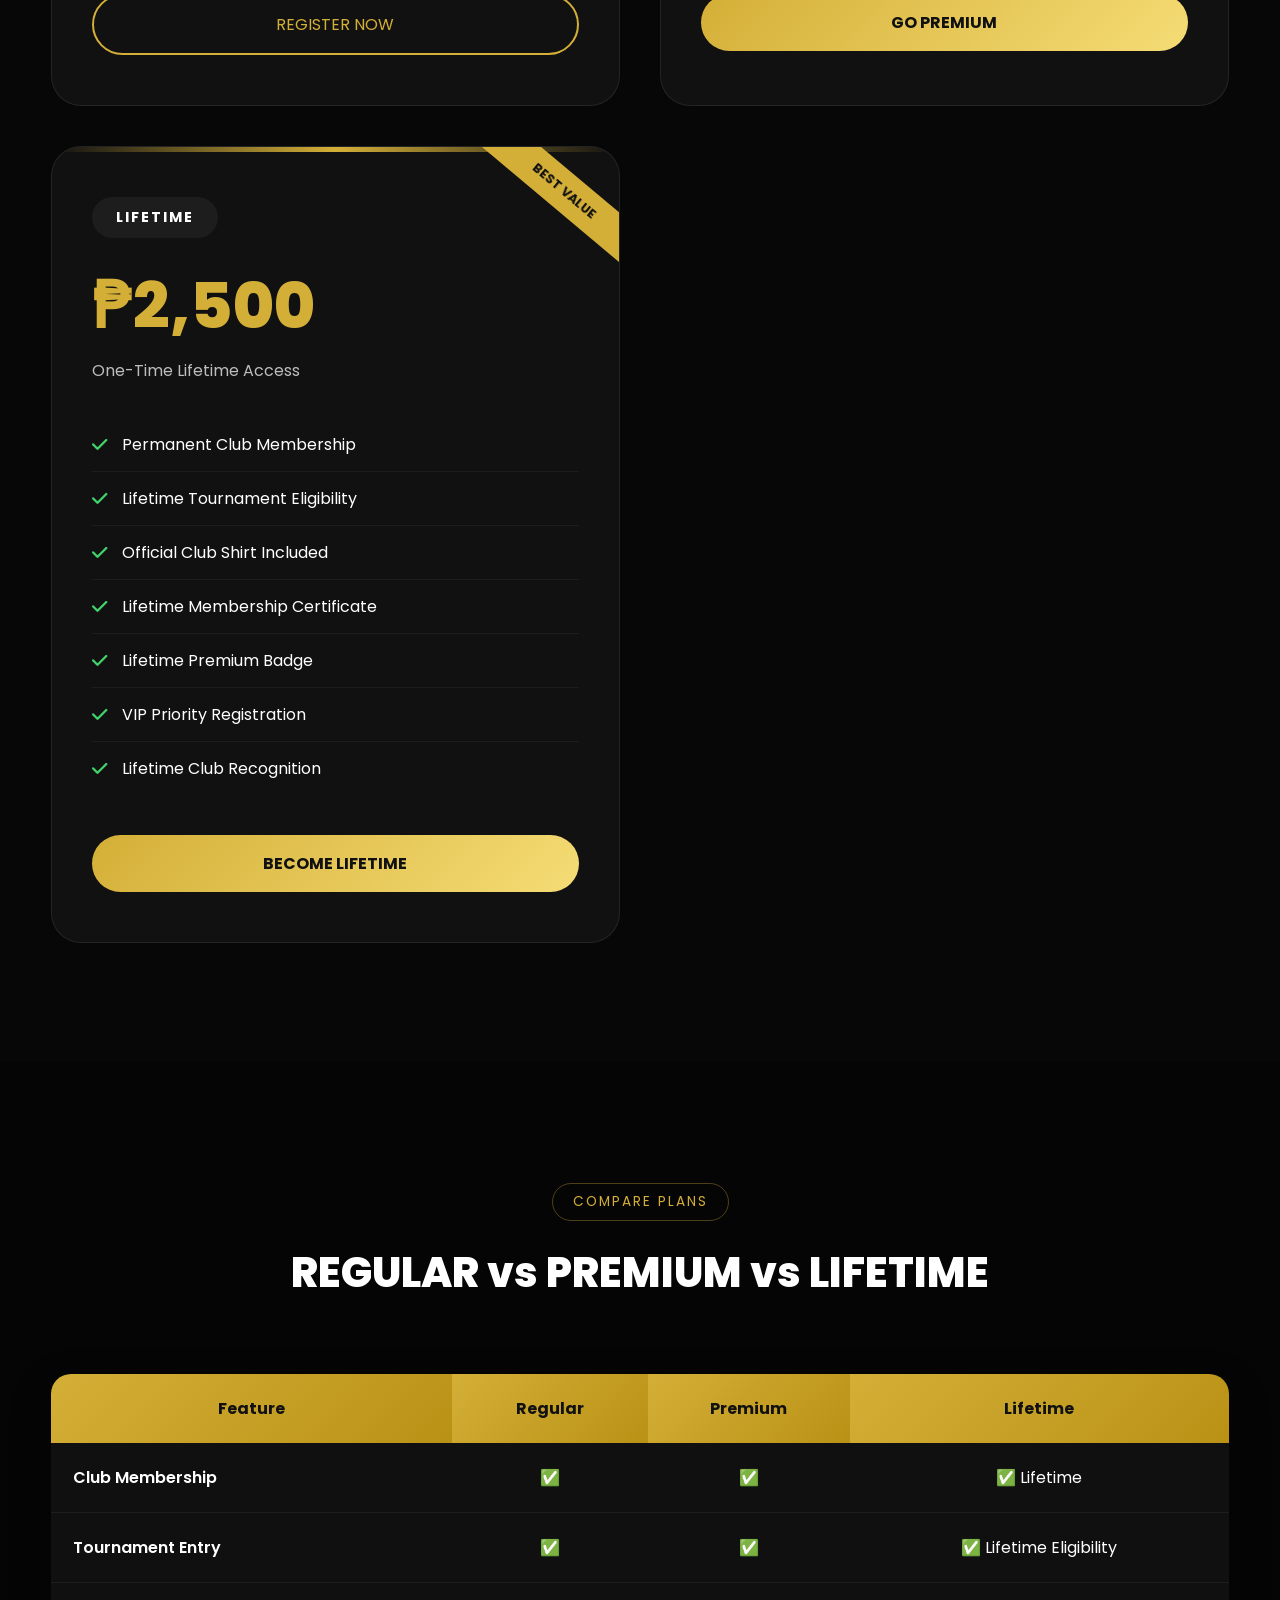
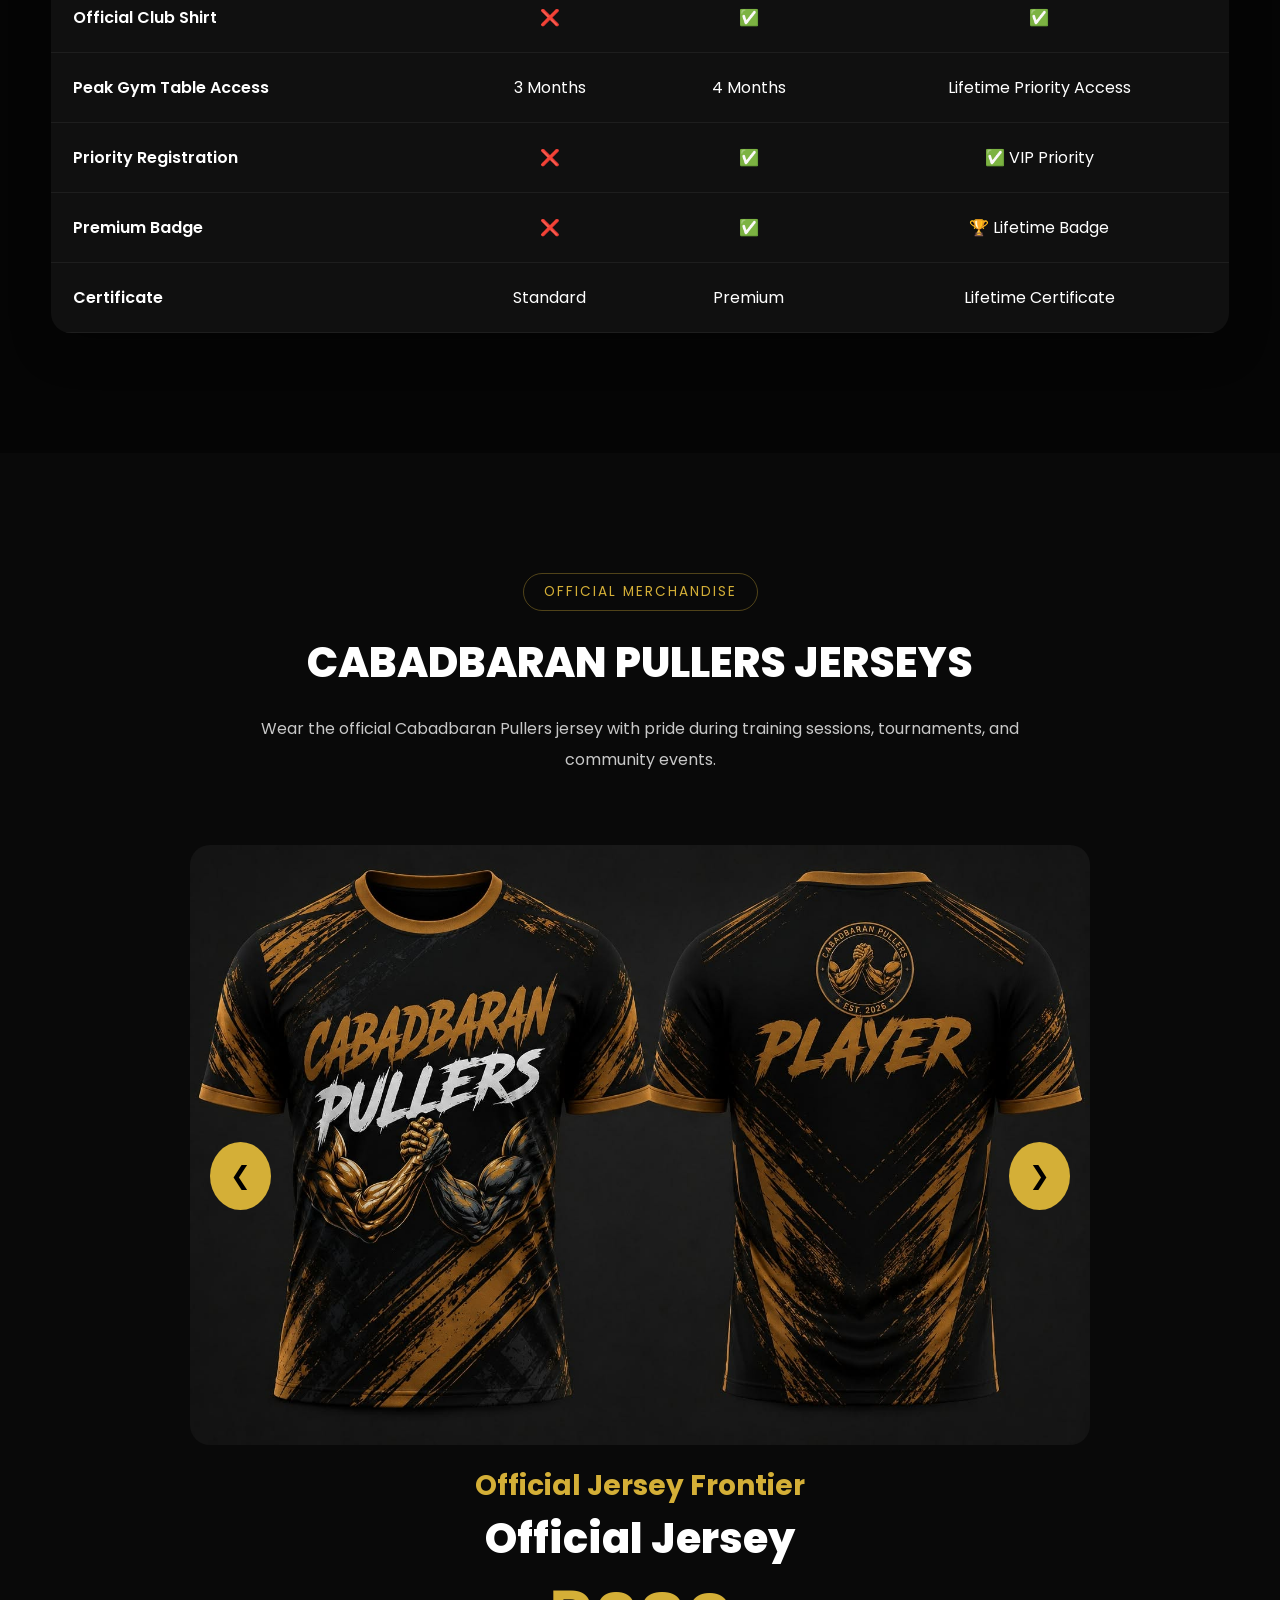
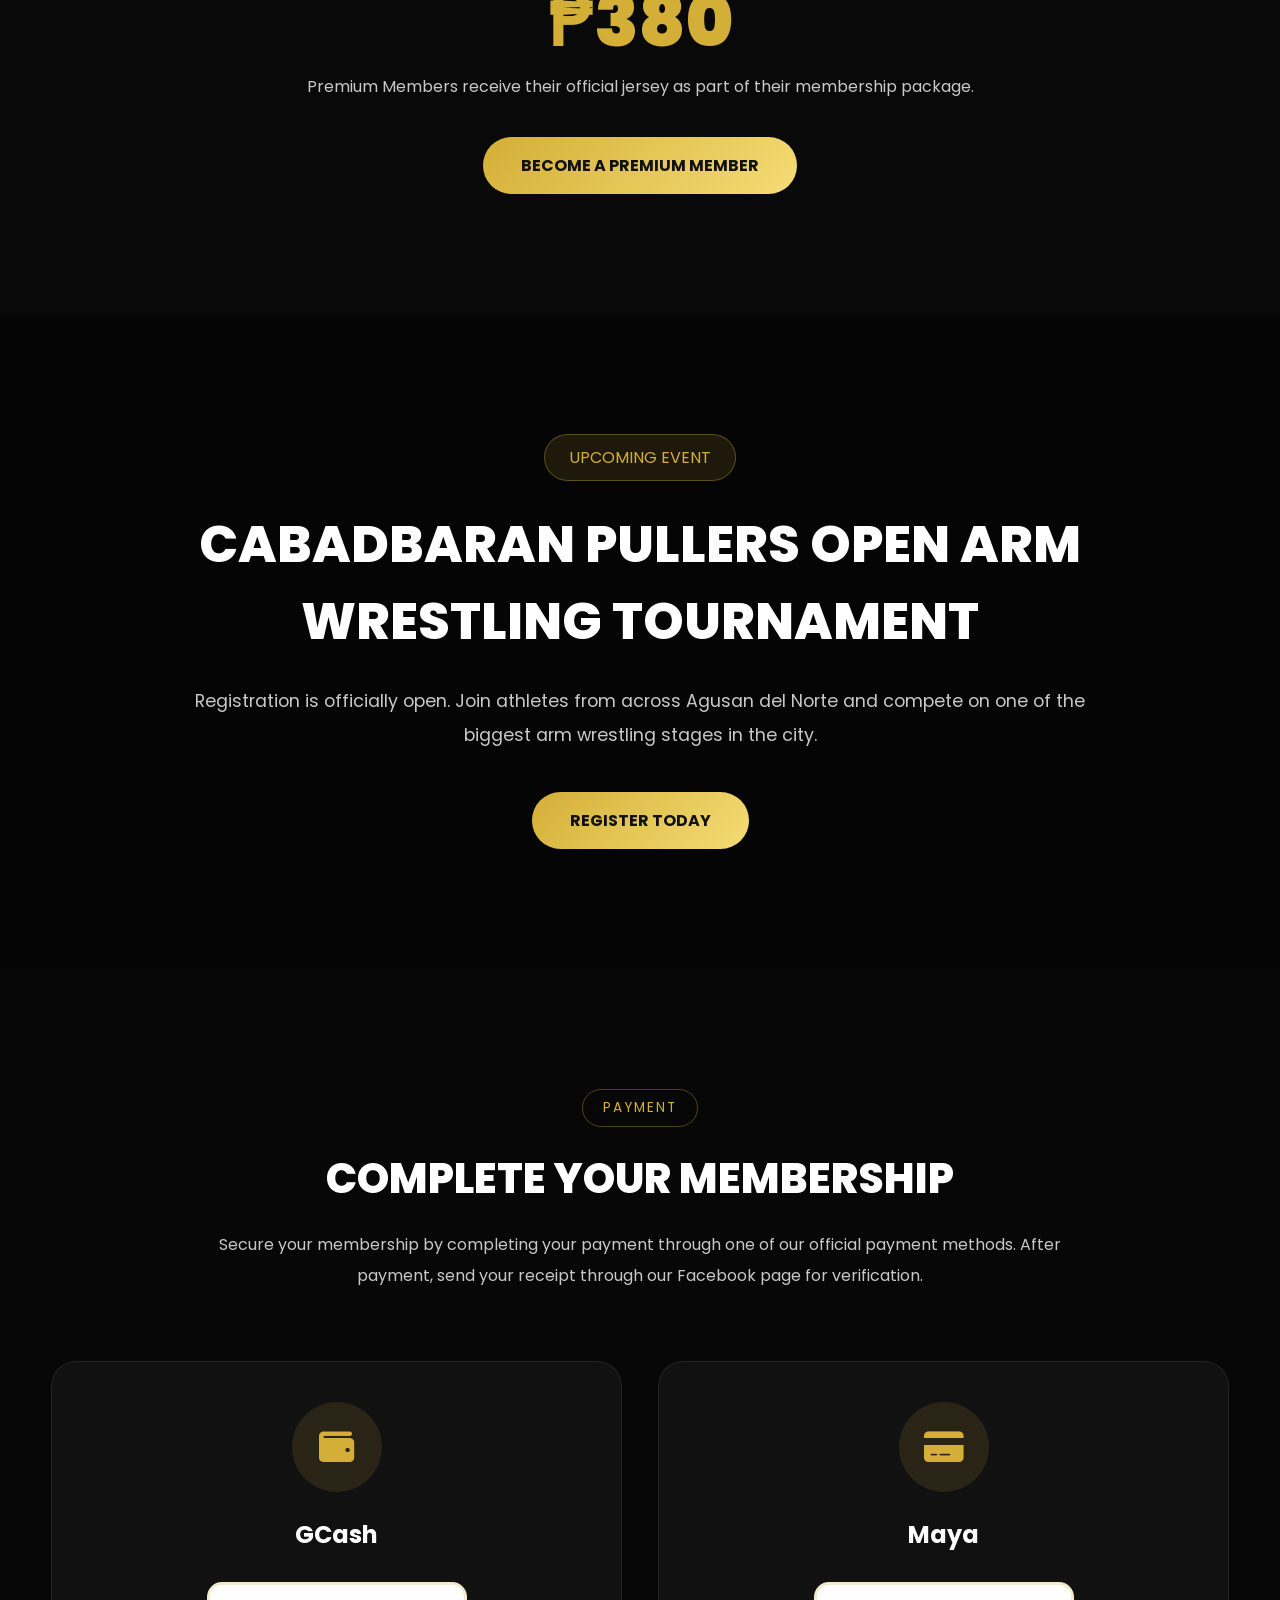
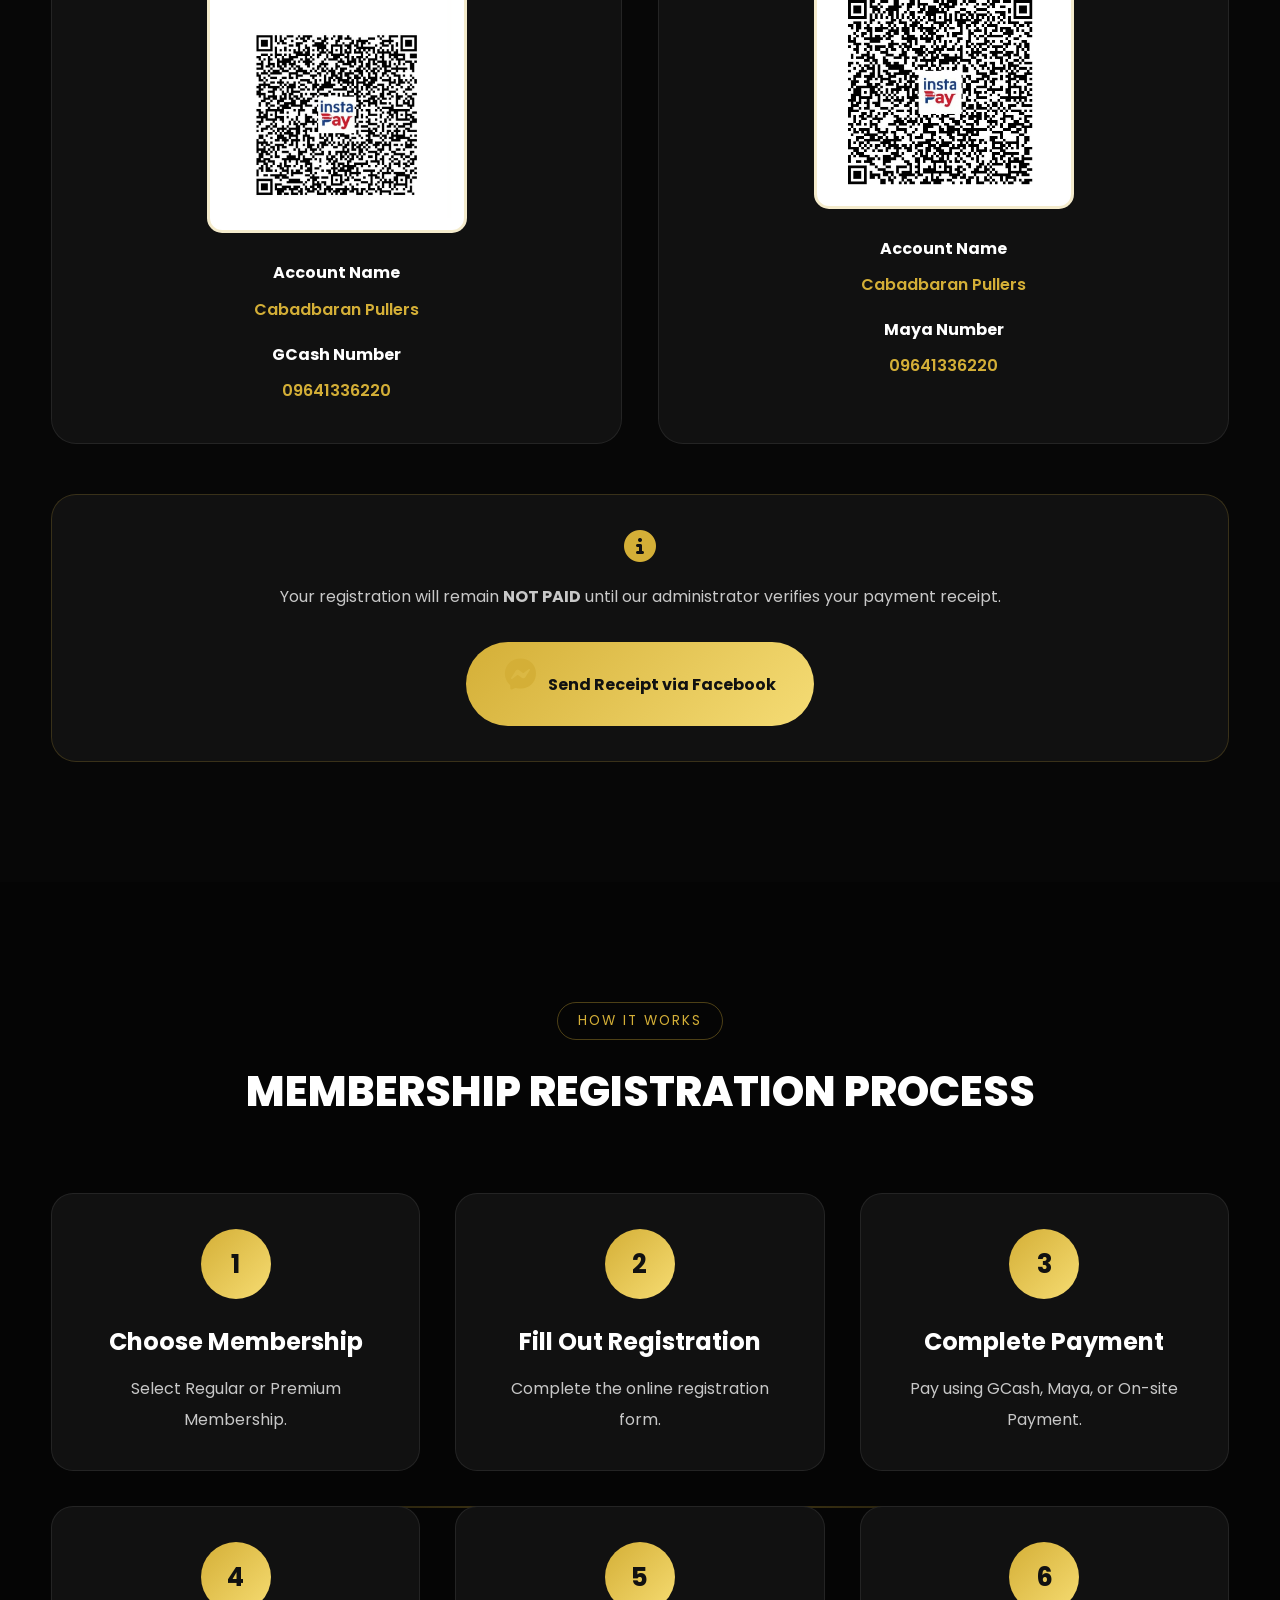
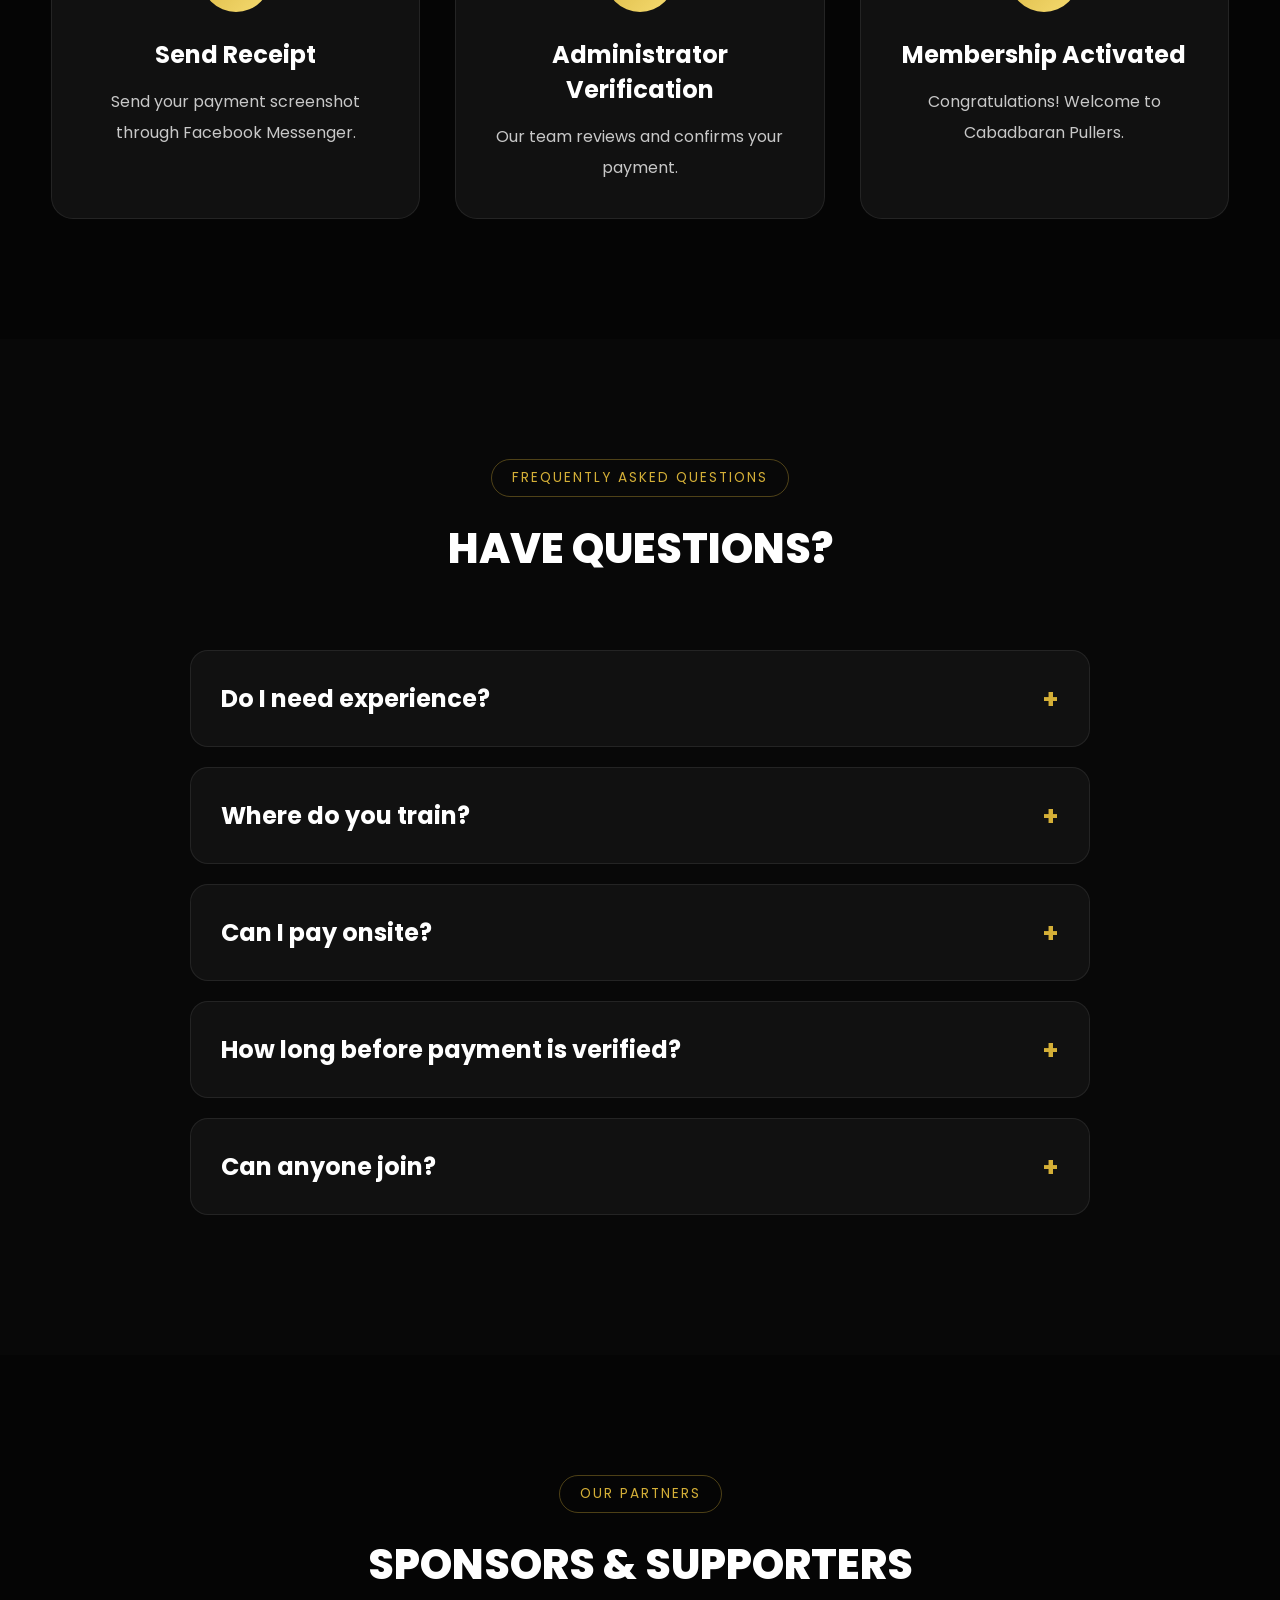
==== commit 39dd6961: "Update index.html" ====
--- a/index.html
+++ b/index.html
@@ -1685,7 +1685,7 @@
 
                 </h3>
 
-                <img src="gcashqr.png"
+                <img src="gcashqr.jpg"
                      alt="GCash QR Code"
                      class="qr-image">
 
@@ -1735,7 +1735,7 @@
 
                 </h3>
 
-                <img src="mayaqr.png"
+                <img src="mayaqr.jpg"
                      alt="Maya QR Code"
                      class="qr-image">
 
--- a/style.css
+++ b/style.css
@@ -2929,25 +2929,18 @@
 
     }
 
-    nav{
-
-        position:fixed;
-
-        top:90px;
-
-        left:-100%;
-
-        width:100%;
-
-        background:#0d0d0d;
-
-        transition:.4s;
-
-        padding:40px;
-
-        border-top:1px solid rgba(255,255,255,.08);
-
-    }
+   nav{
+    position:fixed;
+    top:90px;
+    left:-100%;
+    width:100%;
+    height:calc(100vh - 90px);
+    overflow-y:auto;
+    background:#0d0d0d;
+    transition:.4s;
+    padding:40px;
+    border-top:1px solid rgba(255,255,255,.08);
+}
 
     nav.active{
 
@@ -2976,6 +2969,16 @@
         display:none;
 
     }
+    .mobile-register{
+    display:block;
+    margin-top:25px;
+}
+
+.mobile-register .btn-primary{
+    width:100%;
+    display:flex;
+    justify-content:center;
+}
 
 }
 
@@ -3458,3 +3461,125 @@
         opacity:1;
     }
 }
+/*==================================================
+    MOBILE WIDTH FIX
+==================================================*/
+
+html,
+body{
+    width:100%;
+    max-width:100%;
+    overflow-x:hidden;
+}
+
+
+*{
+    max-width:100%;
+}
+
+
+.container{
+    width:92%;
+    max-width:1300px;
+    margin:auto;
+}
+
+
+/* FIX HEADER MOBILE */
+.header{
+    width:100%;
+    left:0;
+    right:0;
+}
+
+
+.header .container{
+    width:92%;
+}
+
+
+
+/* FIX IMAGES */
+img{
+    max-width:100%;
+    height:auto;
+}
+
+
+
+/* FIX SLIDER OVERFLOW */
+.shirt-slider{
+    width:100%;
+    overflow:hidden;
+}
+
+
+.slide{
+    width:100%;
+}
+
+
+
+/* FIX HERO PARALLAX */
+.hero-image img{
+    max-width:100%;
+}
+
+
+
+/* MOBILE */
+@media(max-width:768px){
+
+
+    section{
+        overflow:hidden;
+    }
+
+
+    .container{
+        width:90%;
+    }
+
+
+    .hero-grid{
+        grid-template-columns:1fr;
+    }
+
+
+    .hero{
+        padding-top:120px;
+    }
+
+
+    .hero-stats{
+        grid-template-columns:1fr;
+    }
+
+
+    .statistics-grid{
+        grid-template-columns:1fr;
+    }
+
+
+    .header .container{
+        height:80px;
+    }
+
+
+    .logo img{
+        width:50px;
+        height:50px;
+    }
+
+
+    .logo h2{
+        font-size:.9rem;
+    }
+
+
+    .logo span{
+        font-size:.65rem;
+    }
+
+
+}
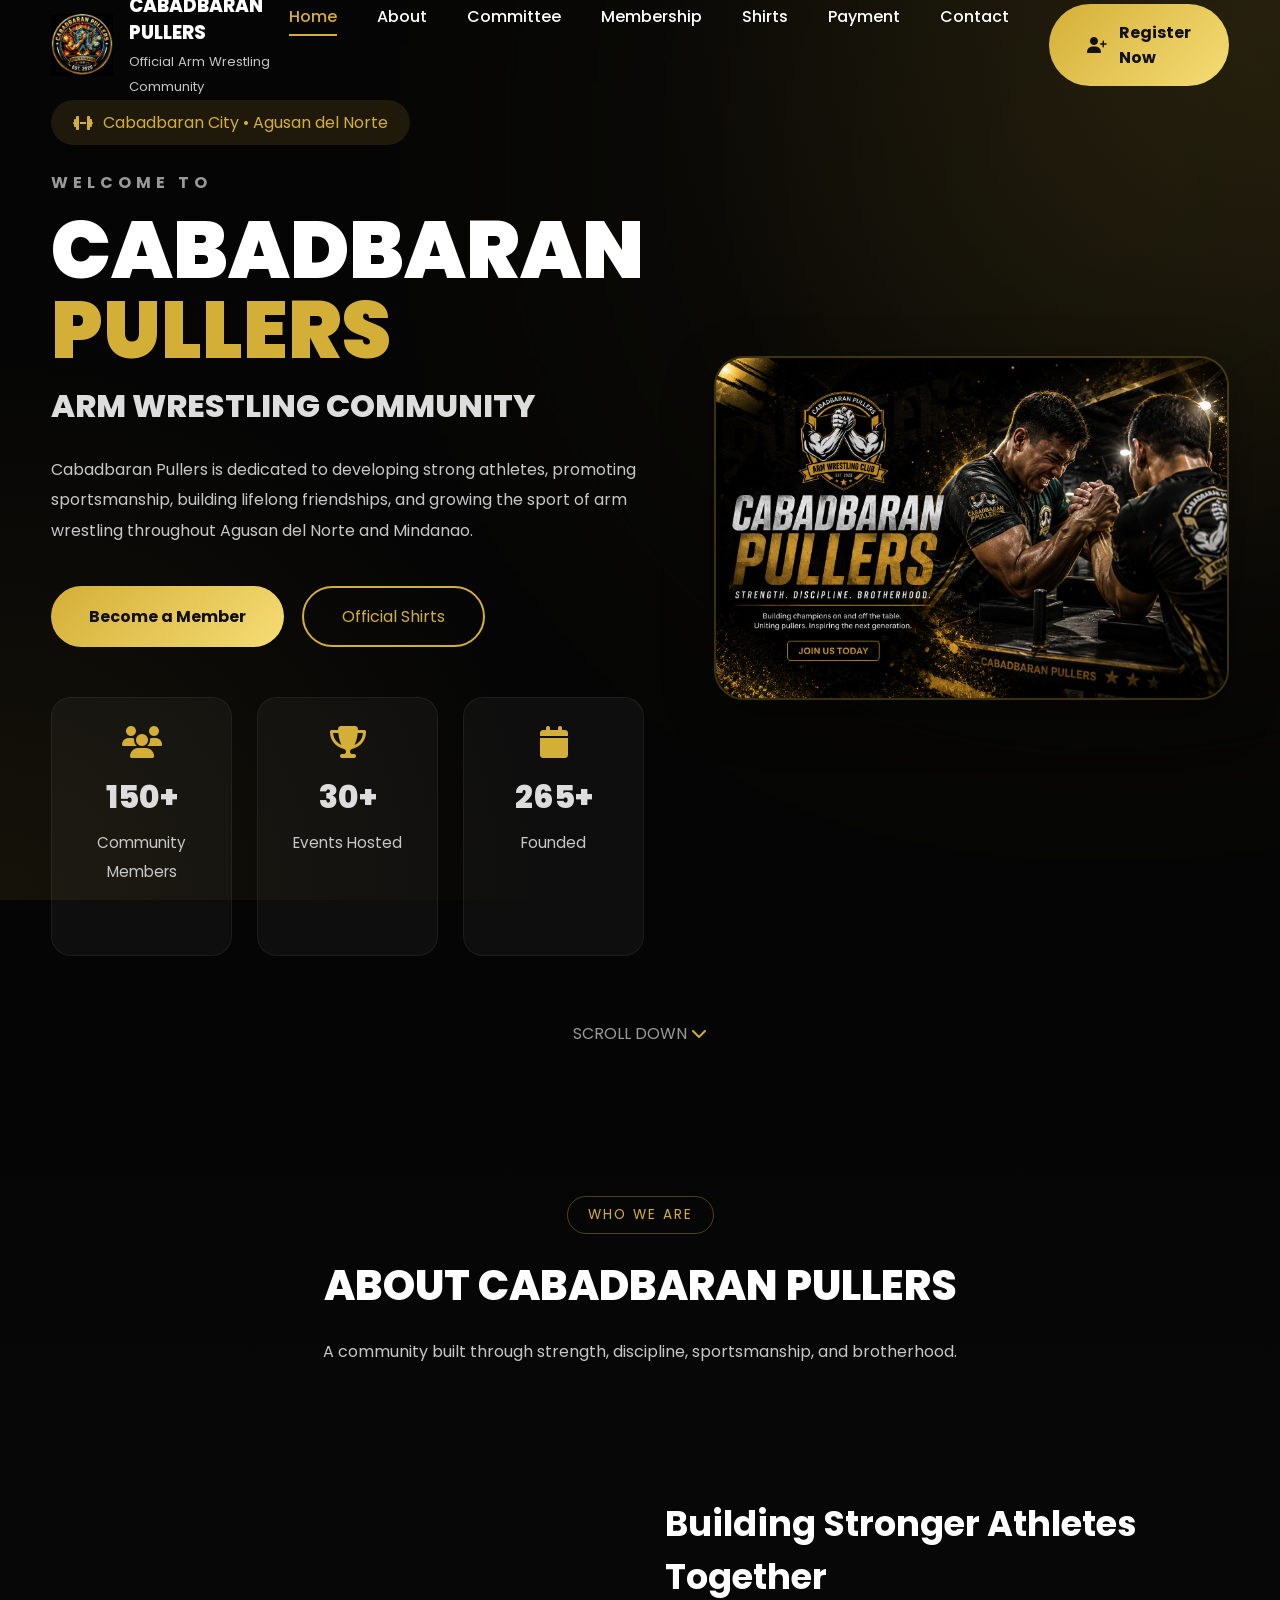
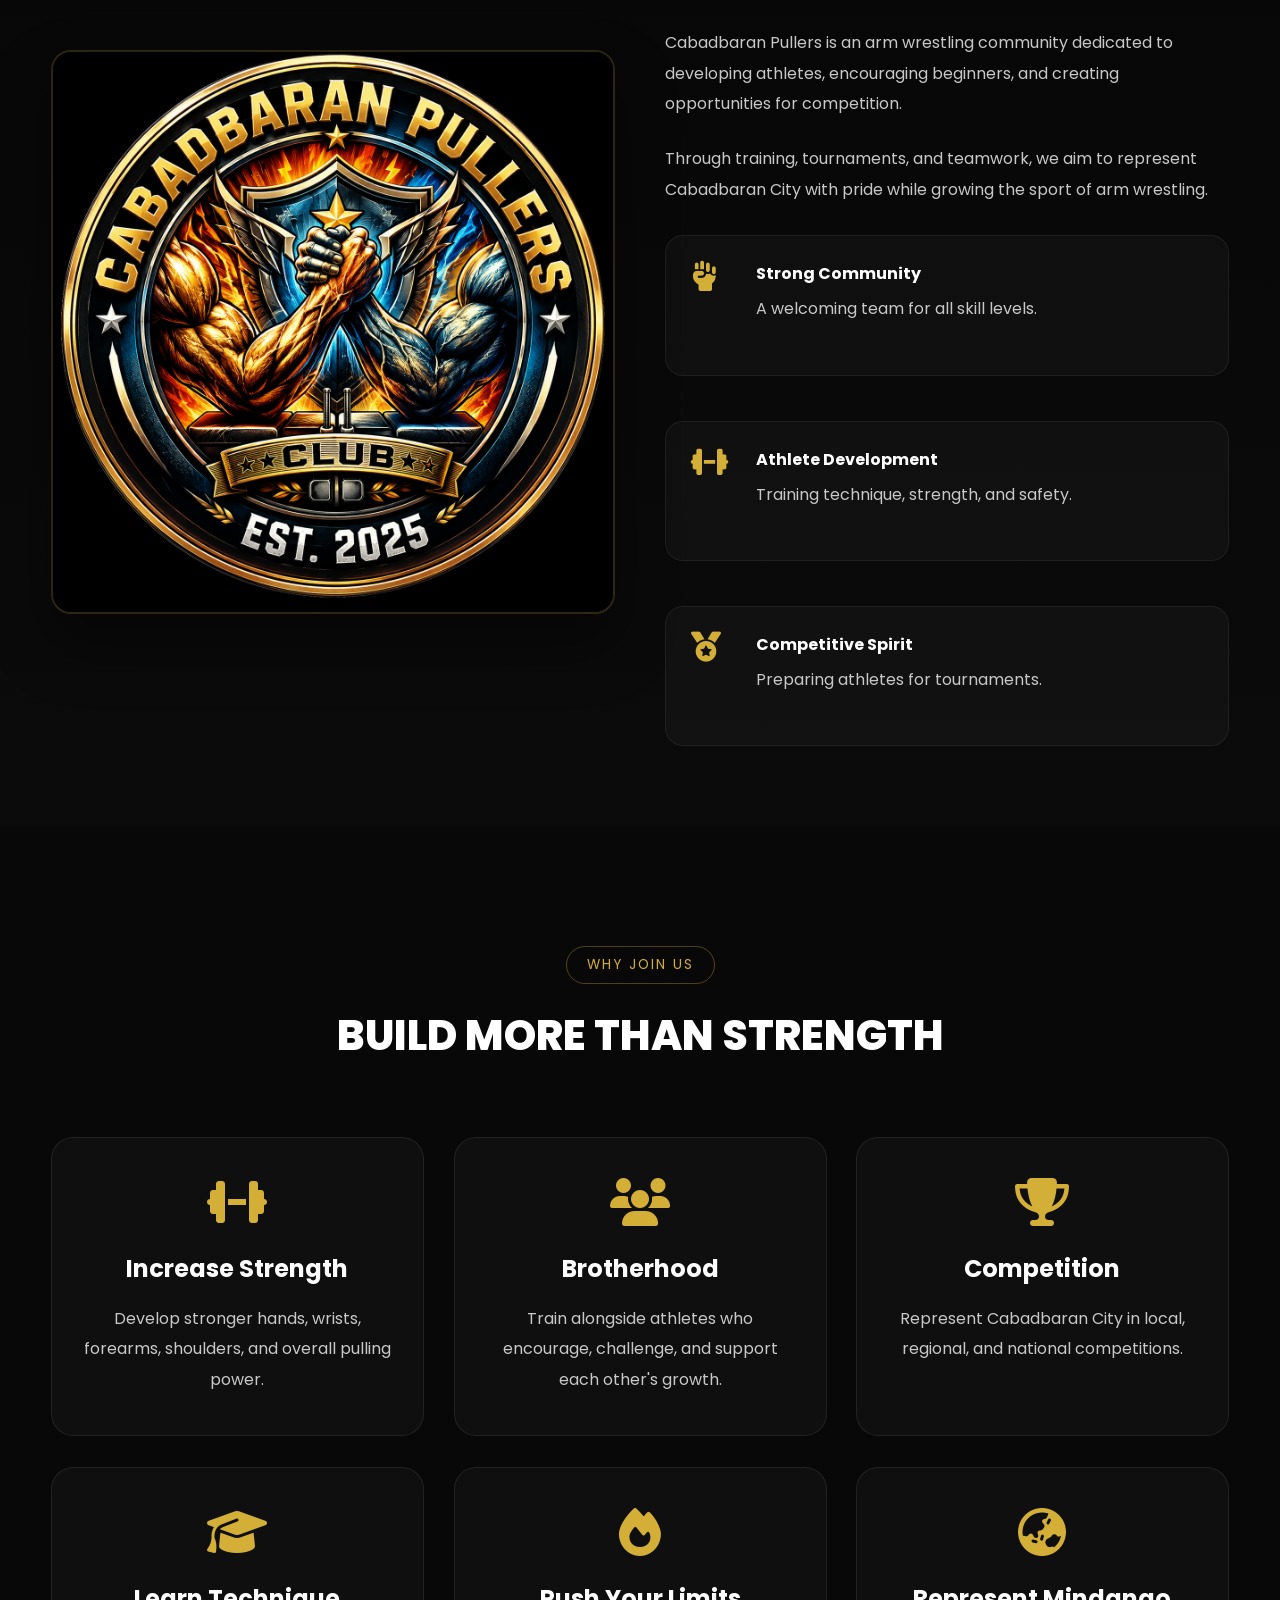
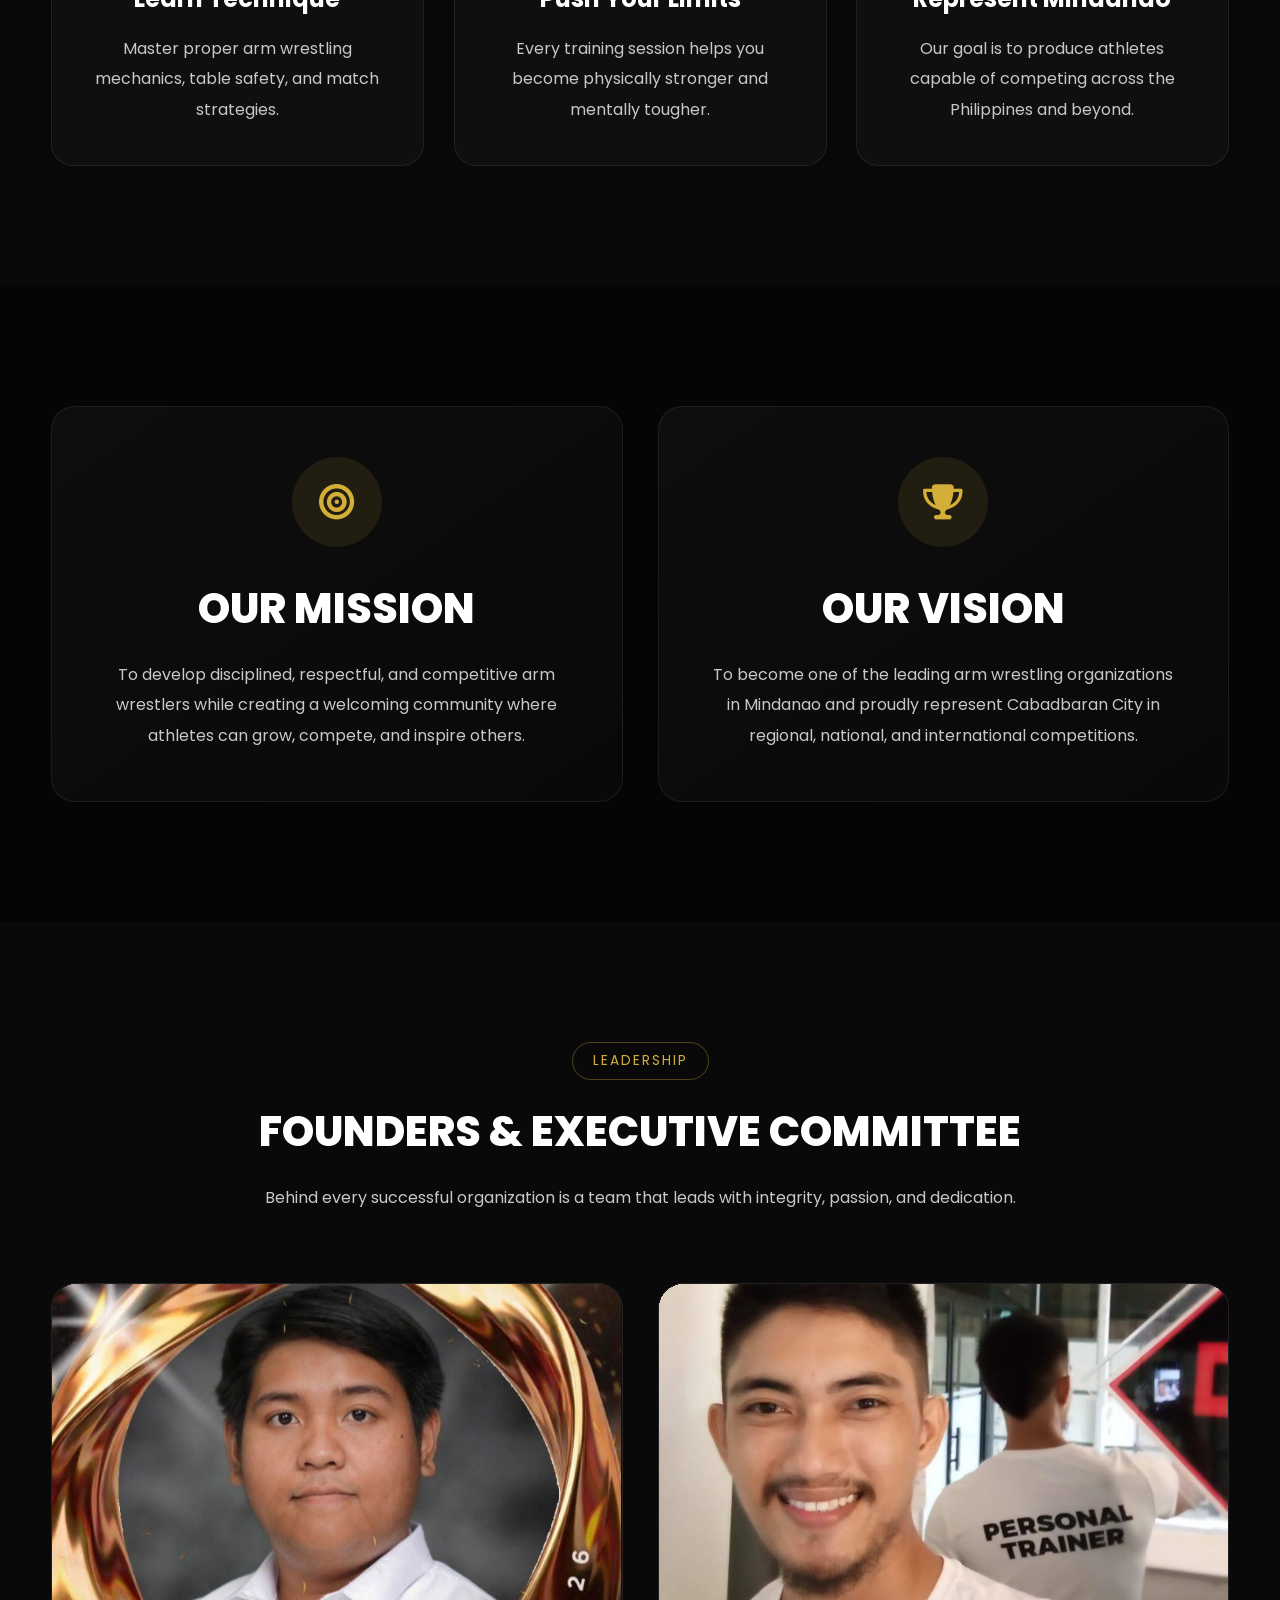
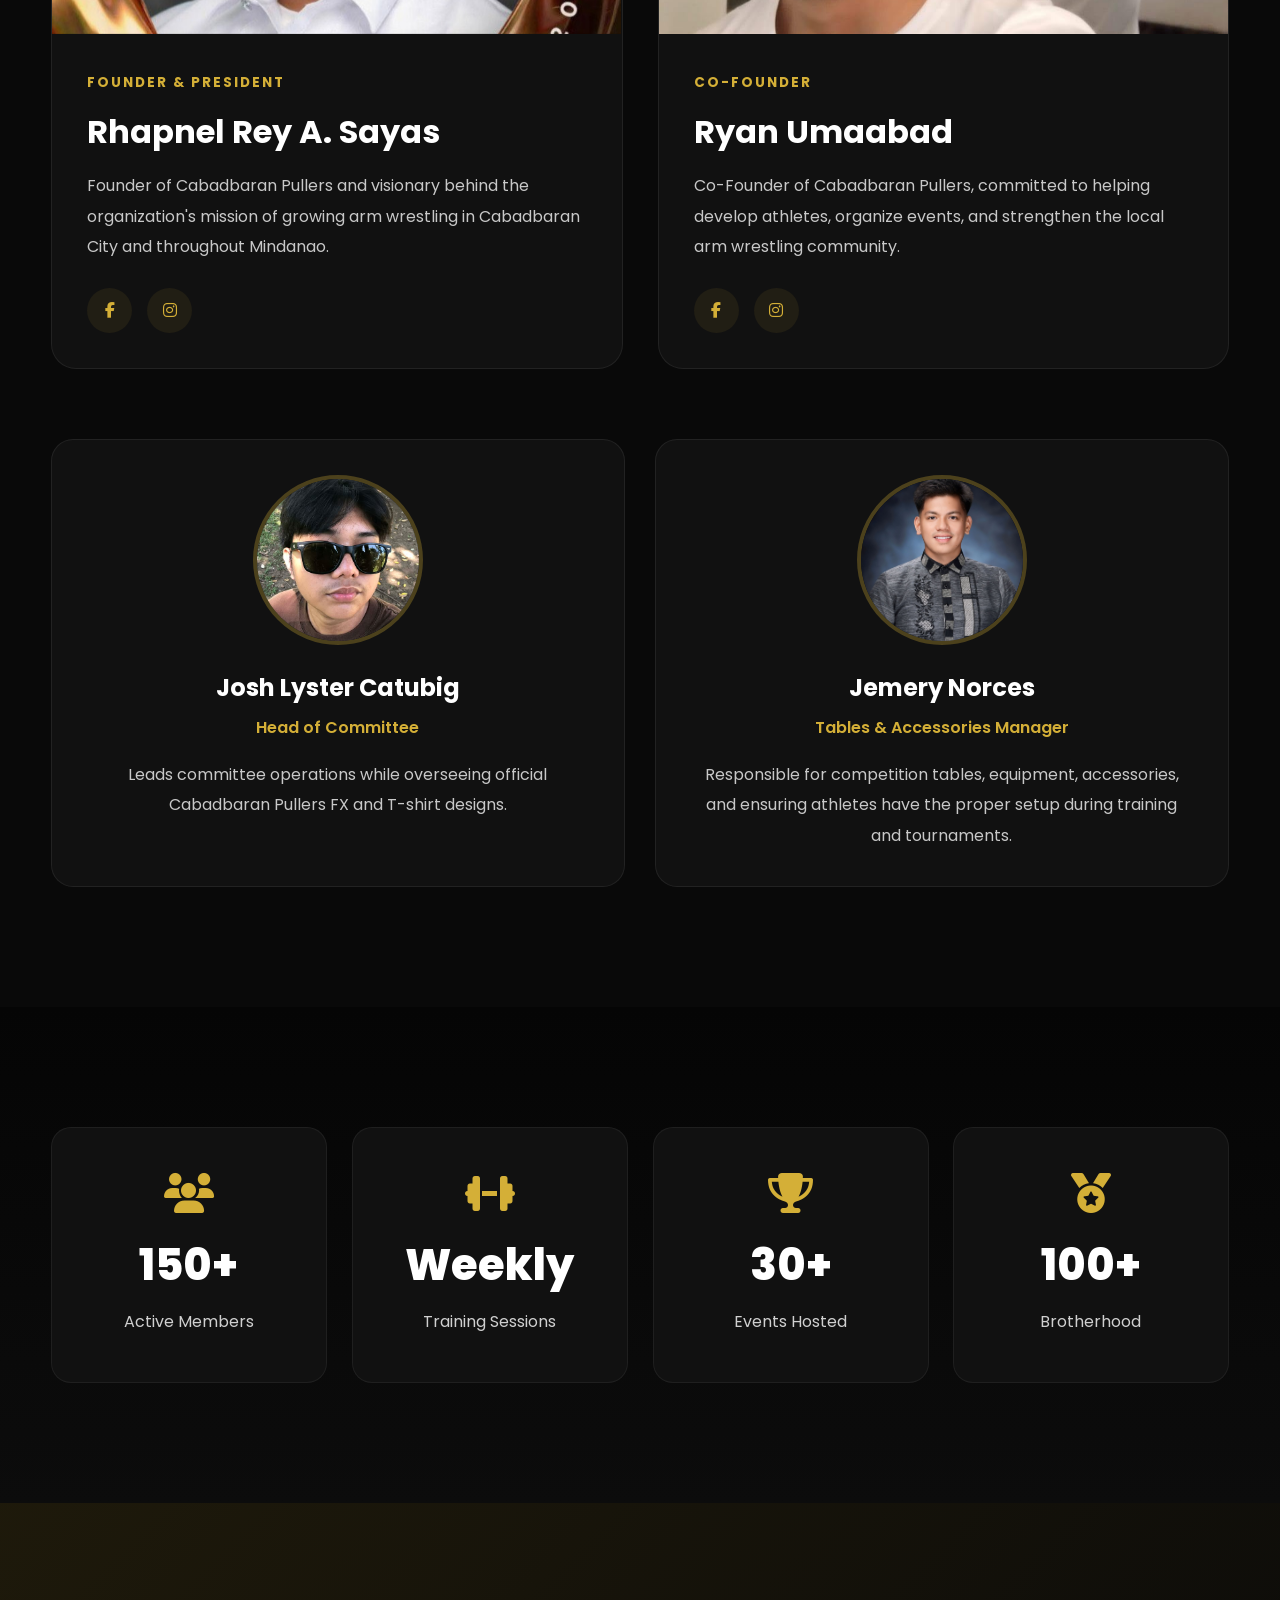
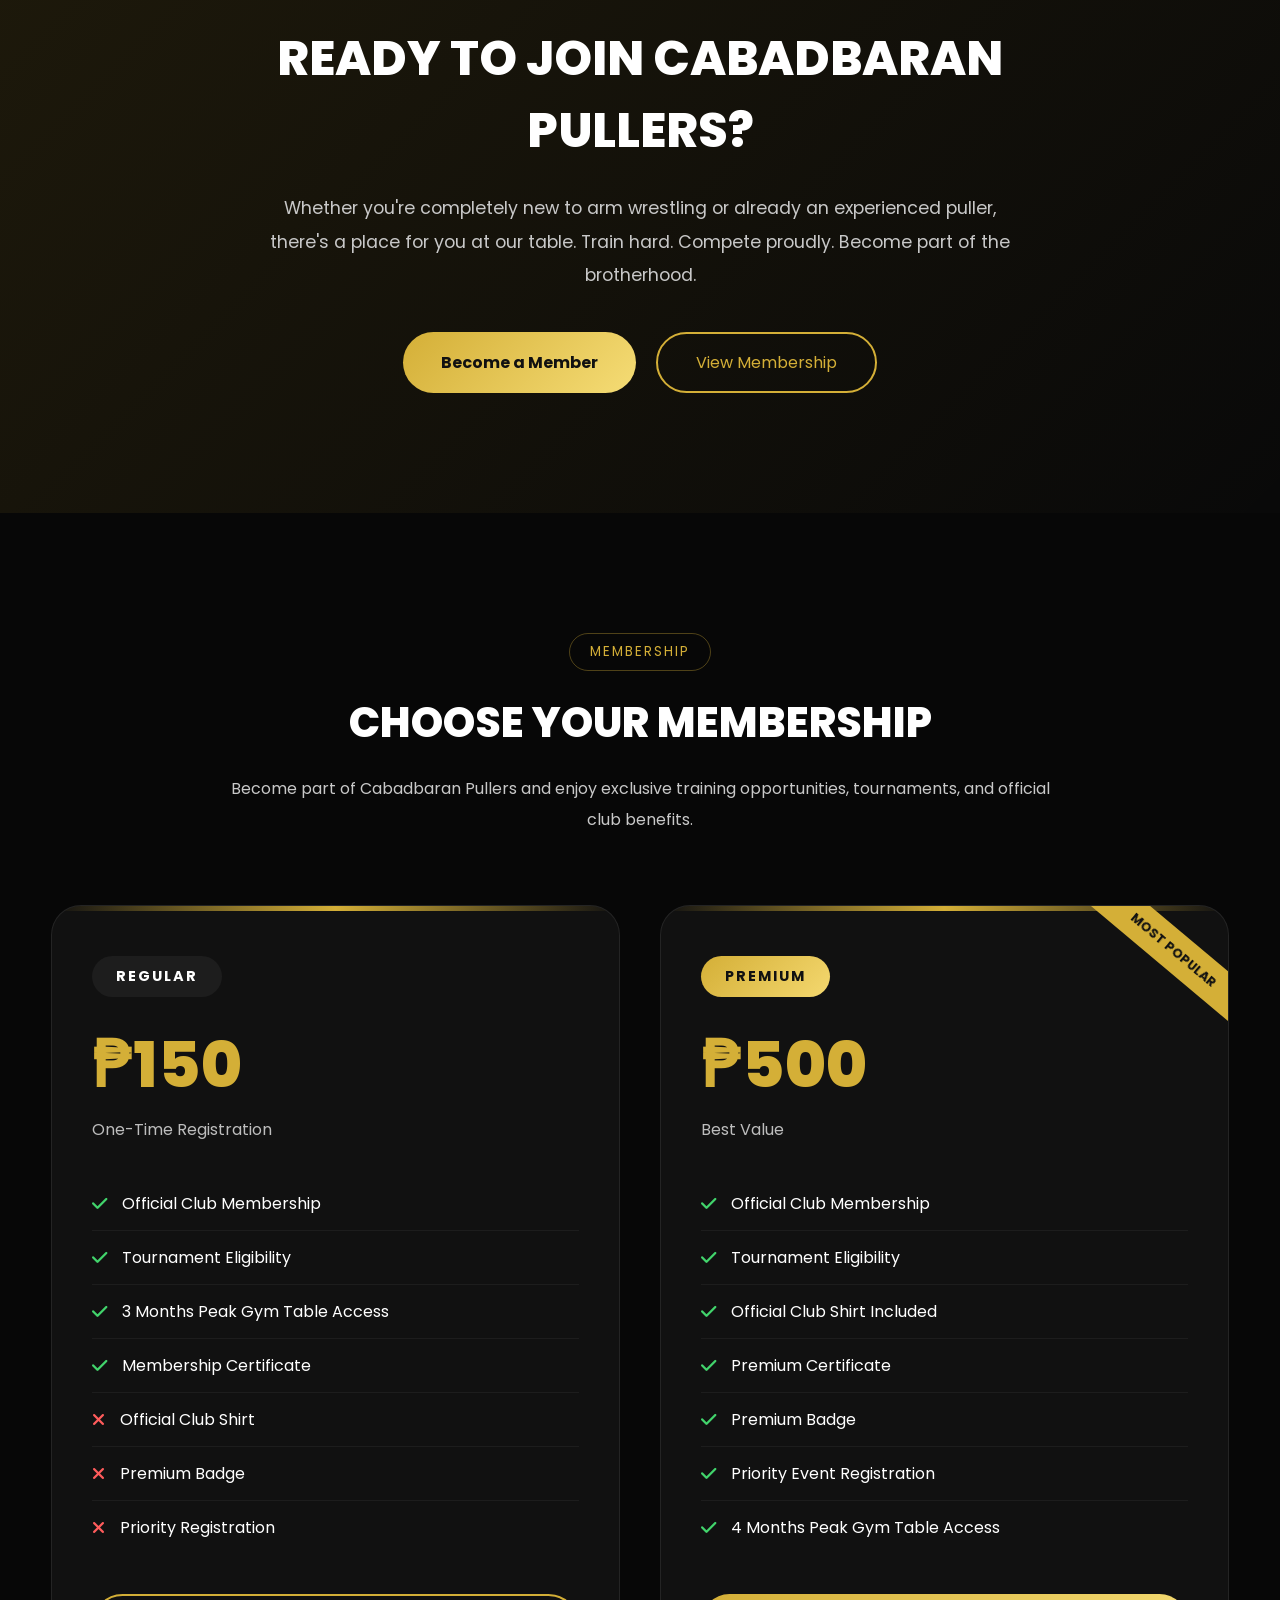
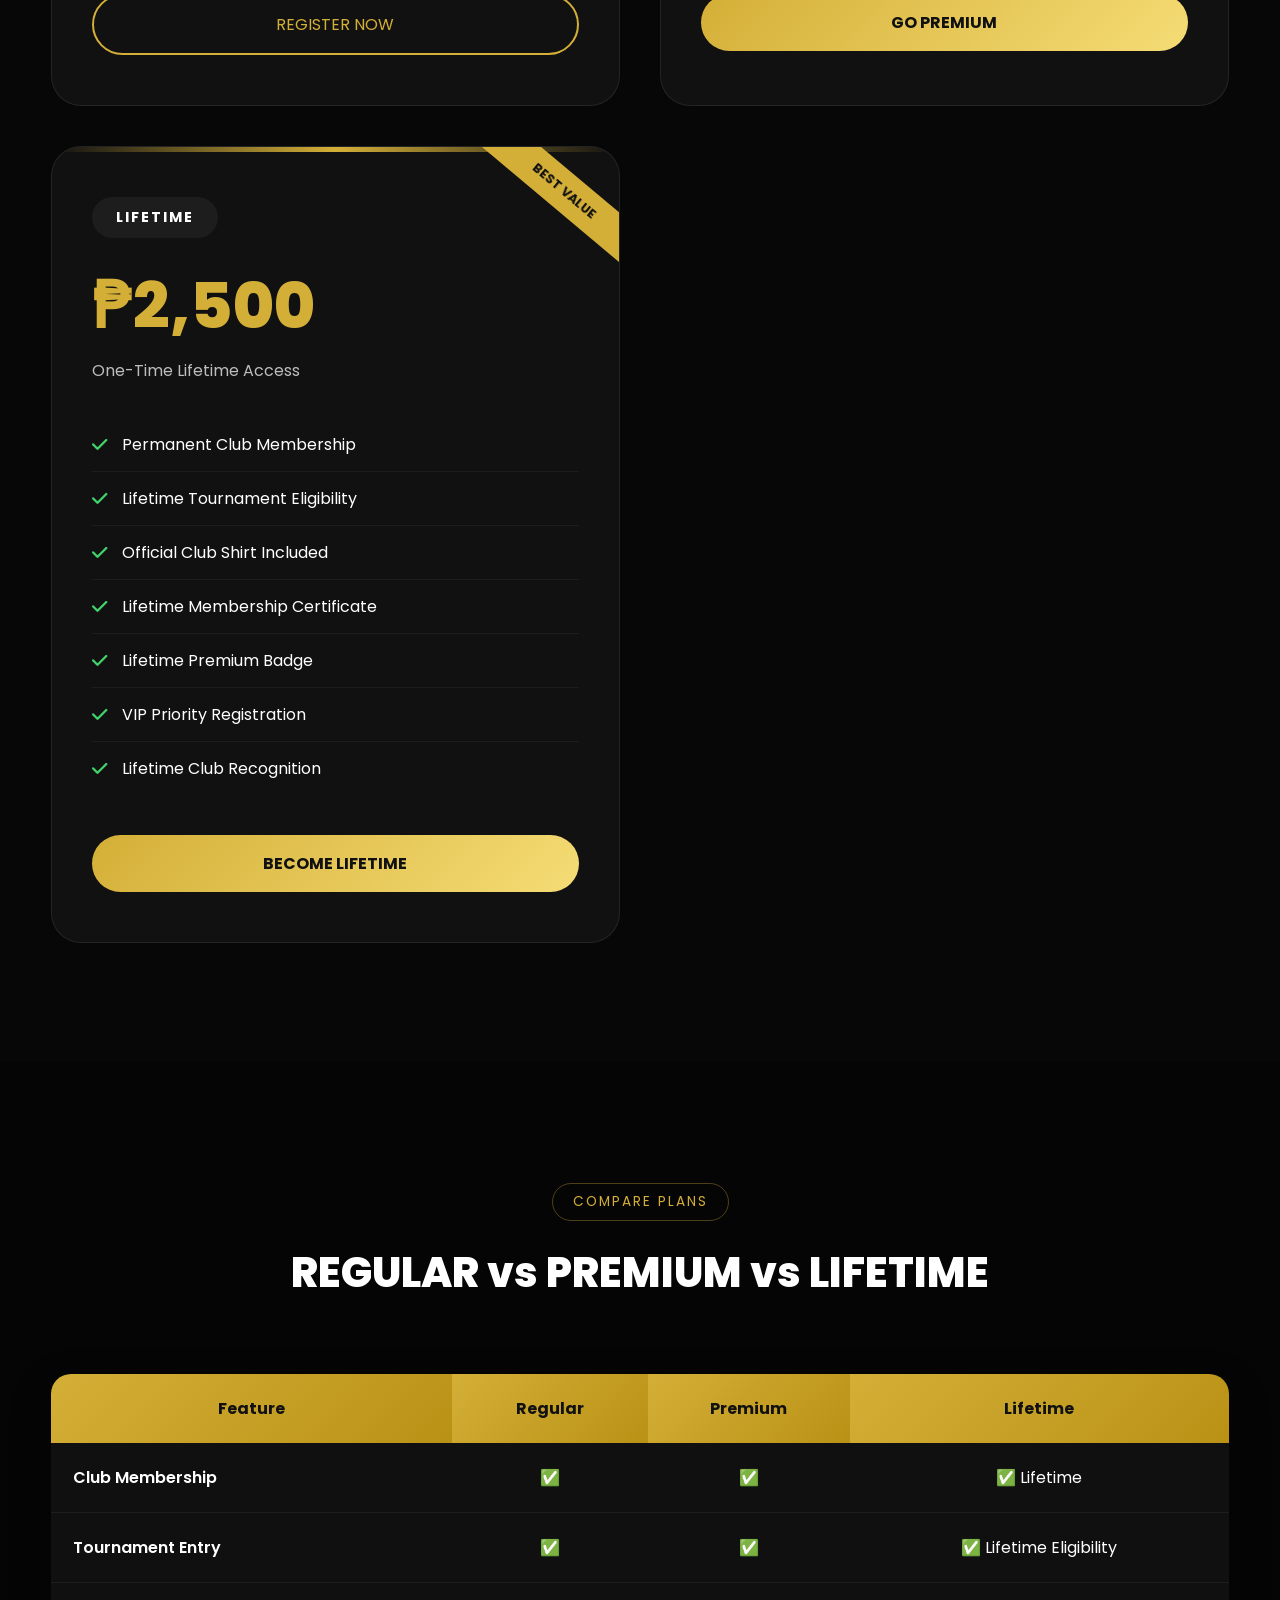
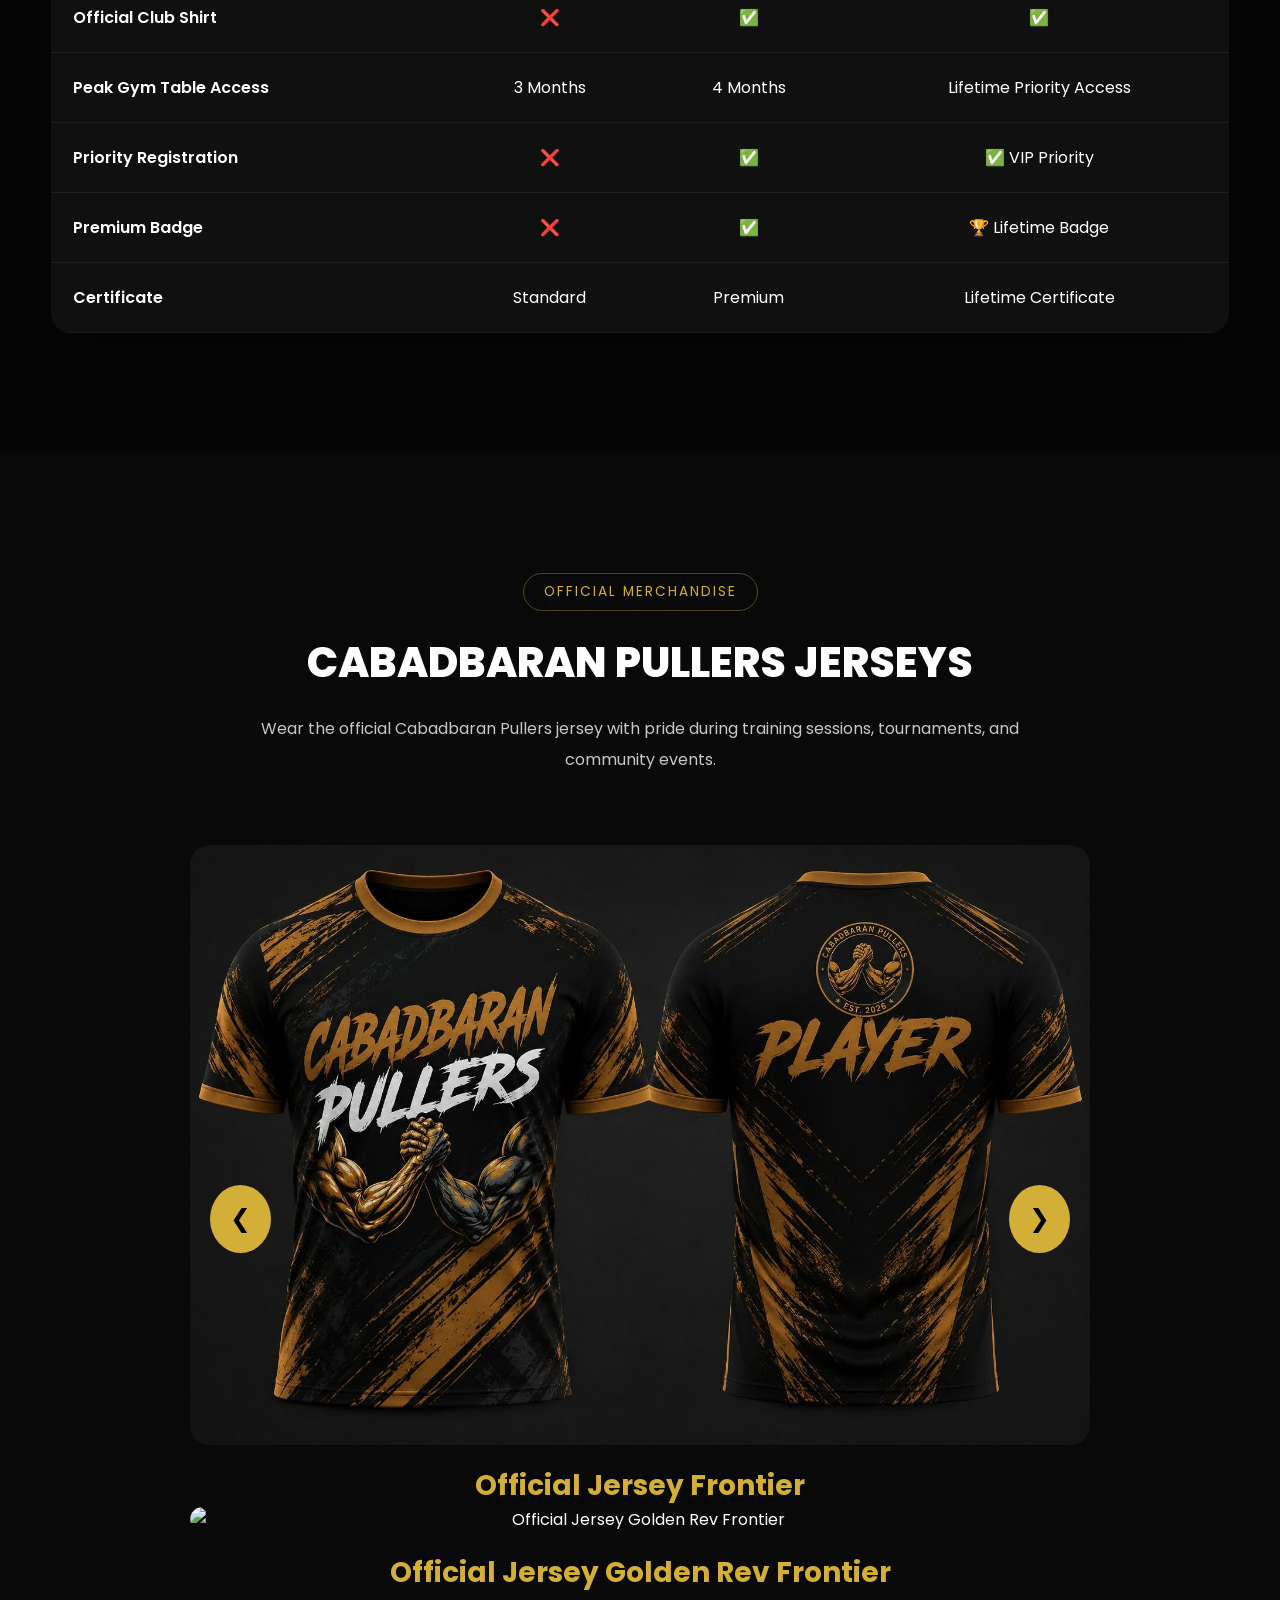
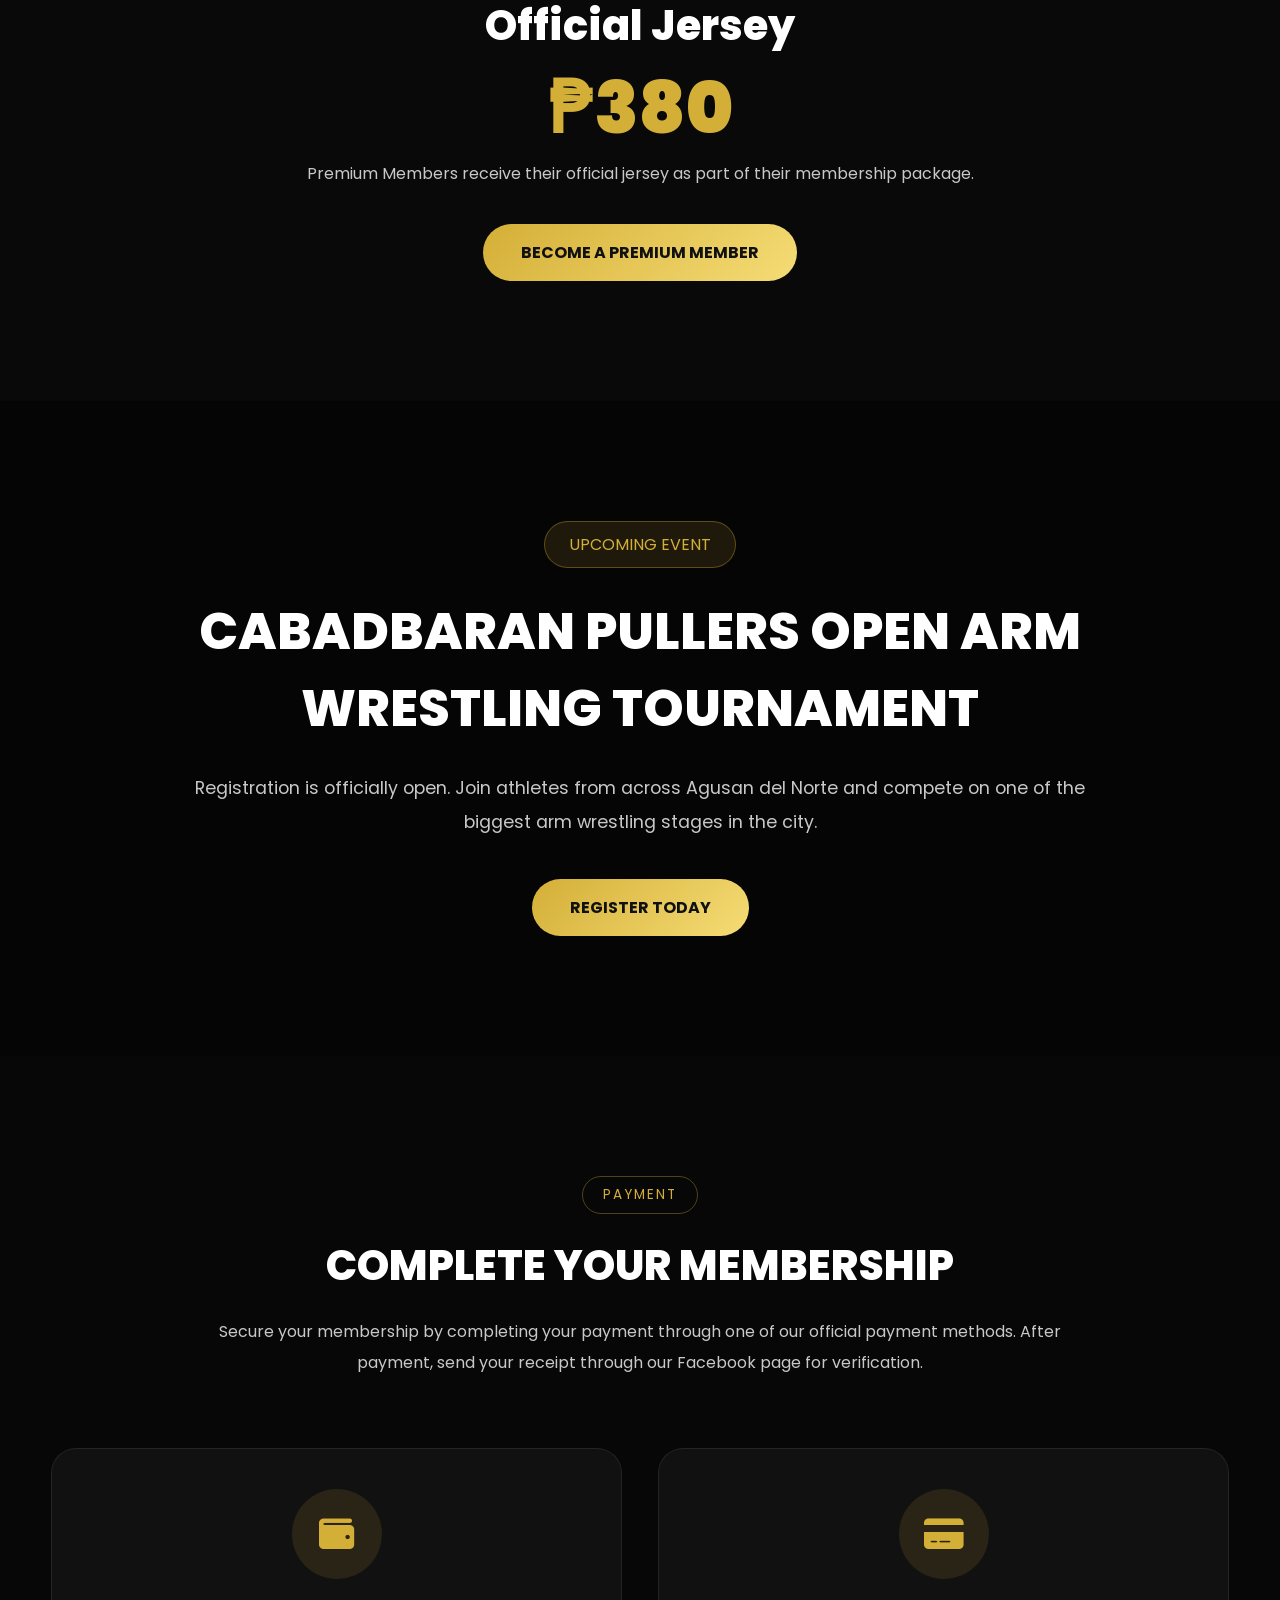
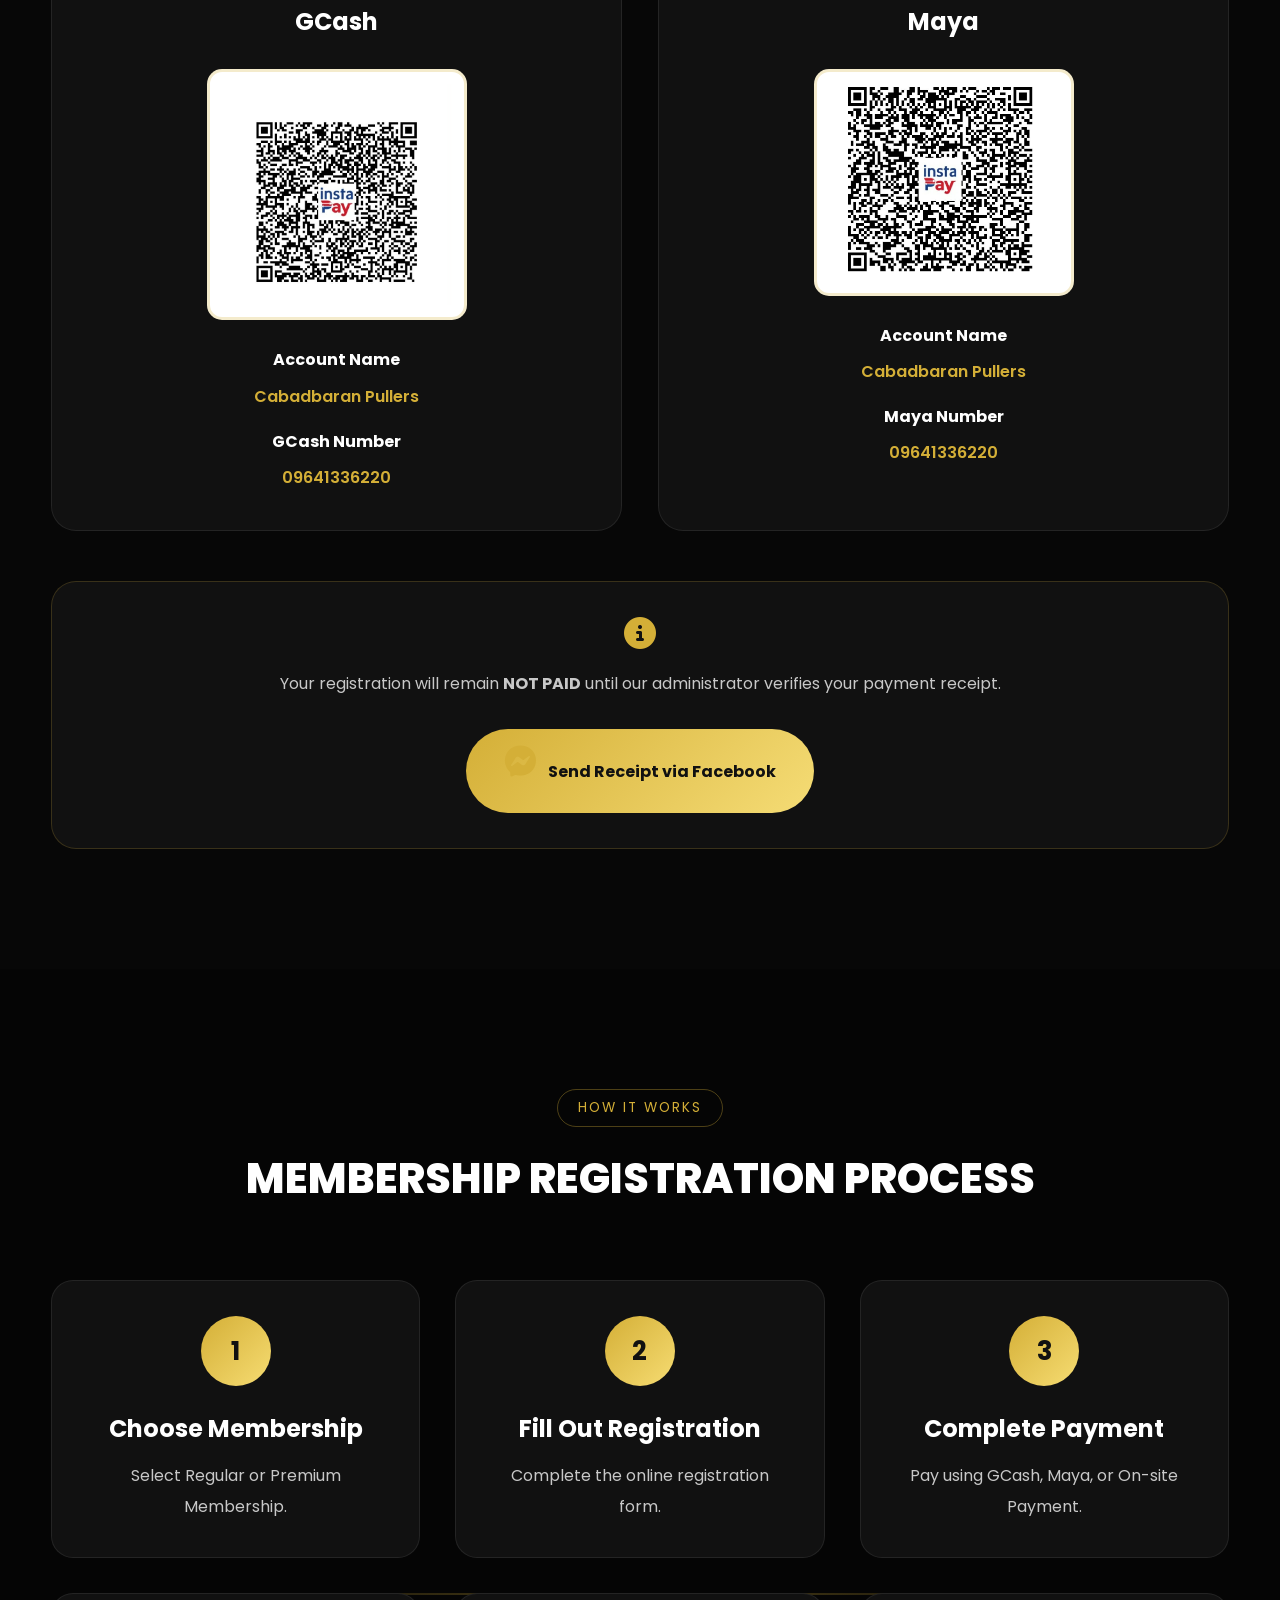
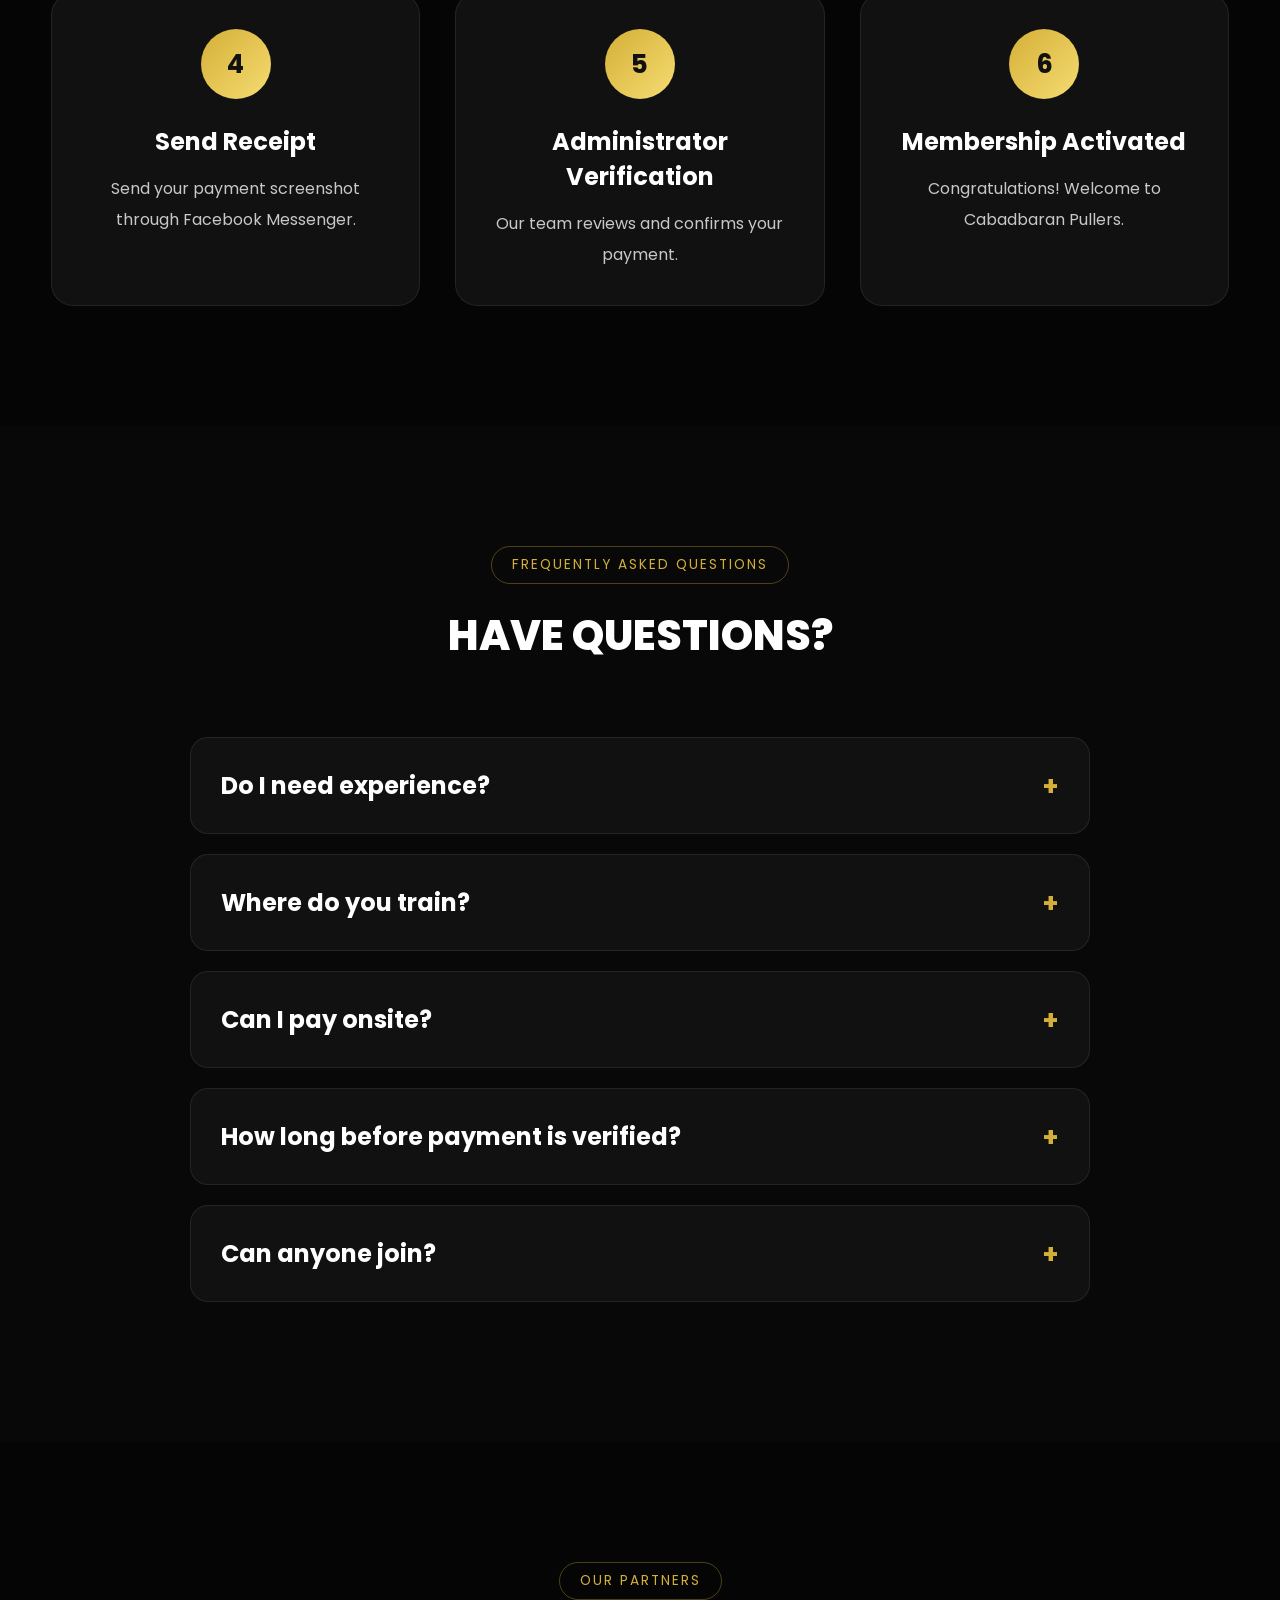
==== commit d9646282: "Update index.html" ====
--- a/index.html
+++ b/index.html
@@ -1467,7 +1467,15 @@
 
     </div>
 
-
+  <div class="slide active">
+
+        <img src="e5.jpg" alt="Official Jersey Golden Rev Frontier">
+
+        <h3>
+            Official Jersey Golden Rev Frontier
+        </h3>
+
+    </div>
     <div class="slide">
 
         <img src="2.jpg" alt="Official Jersey Black Noir">
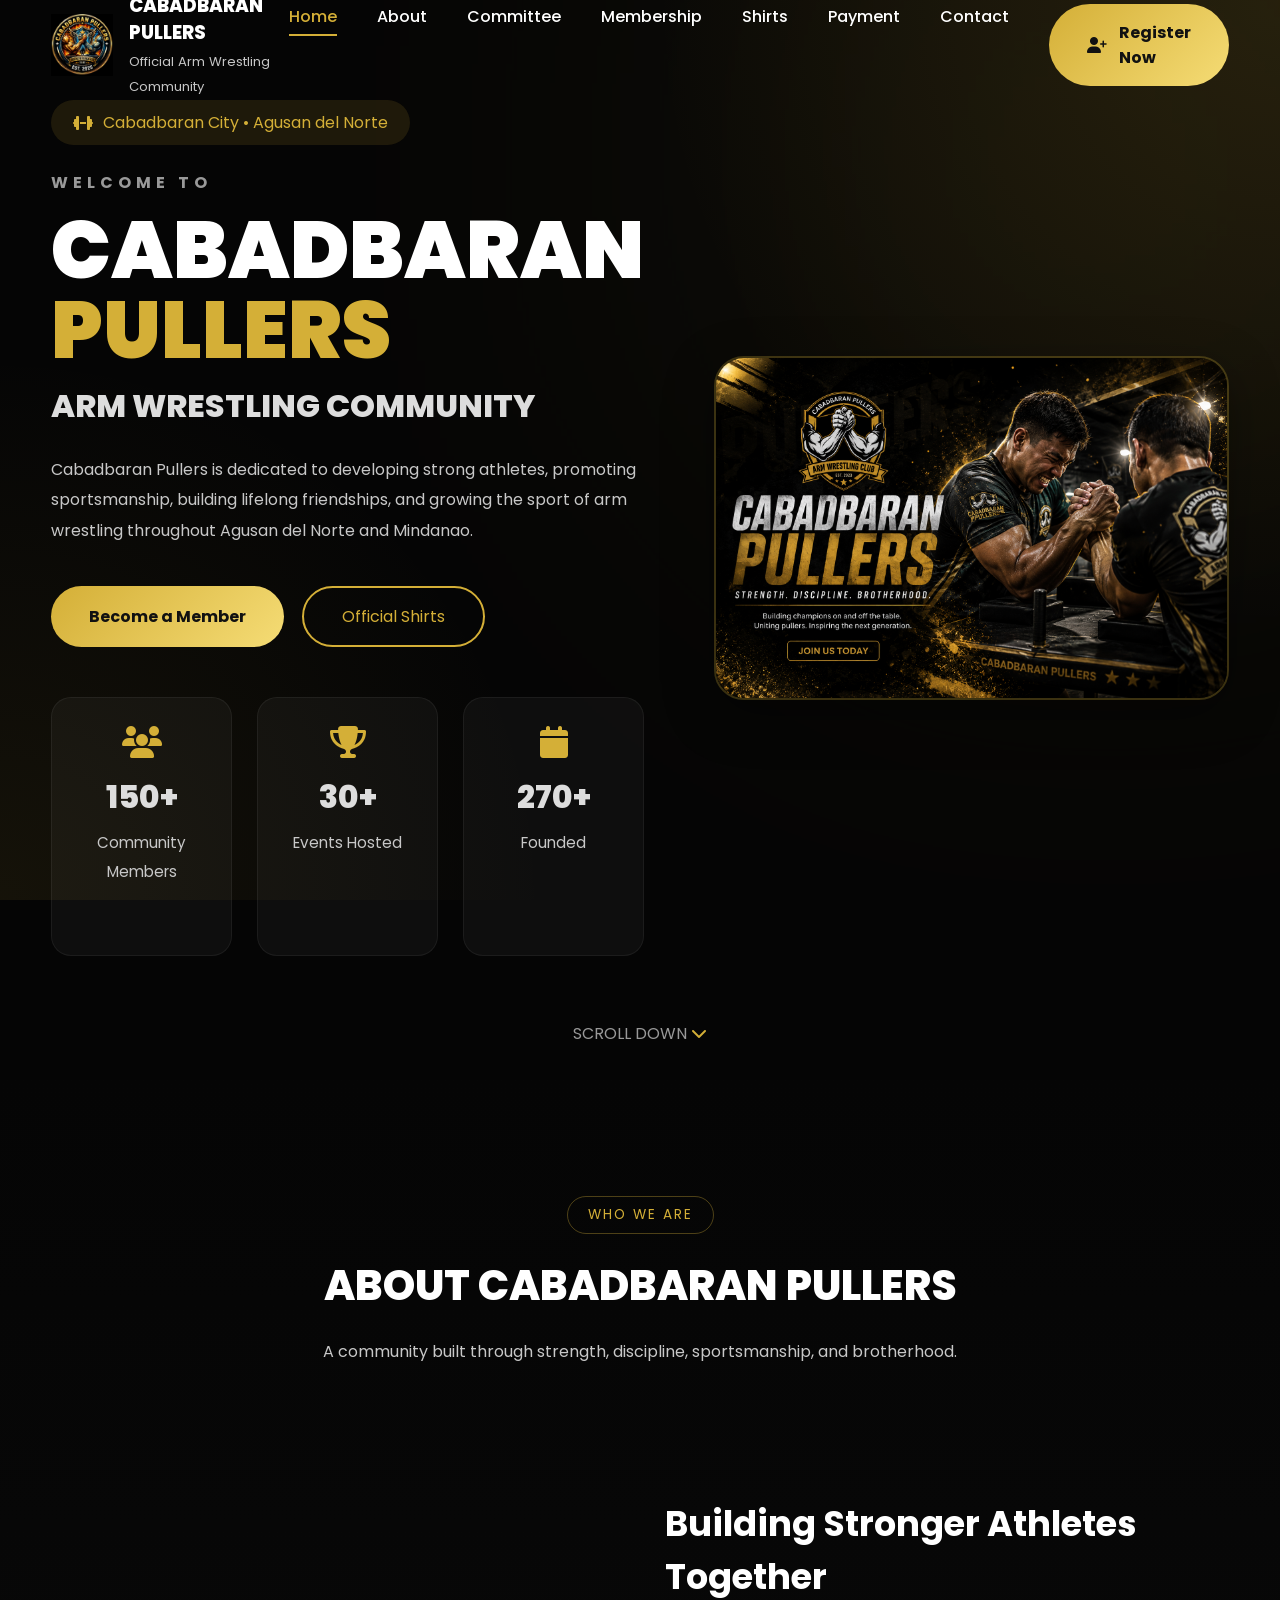
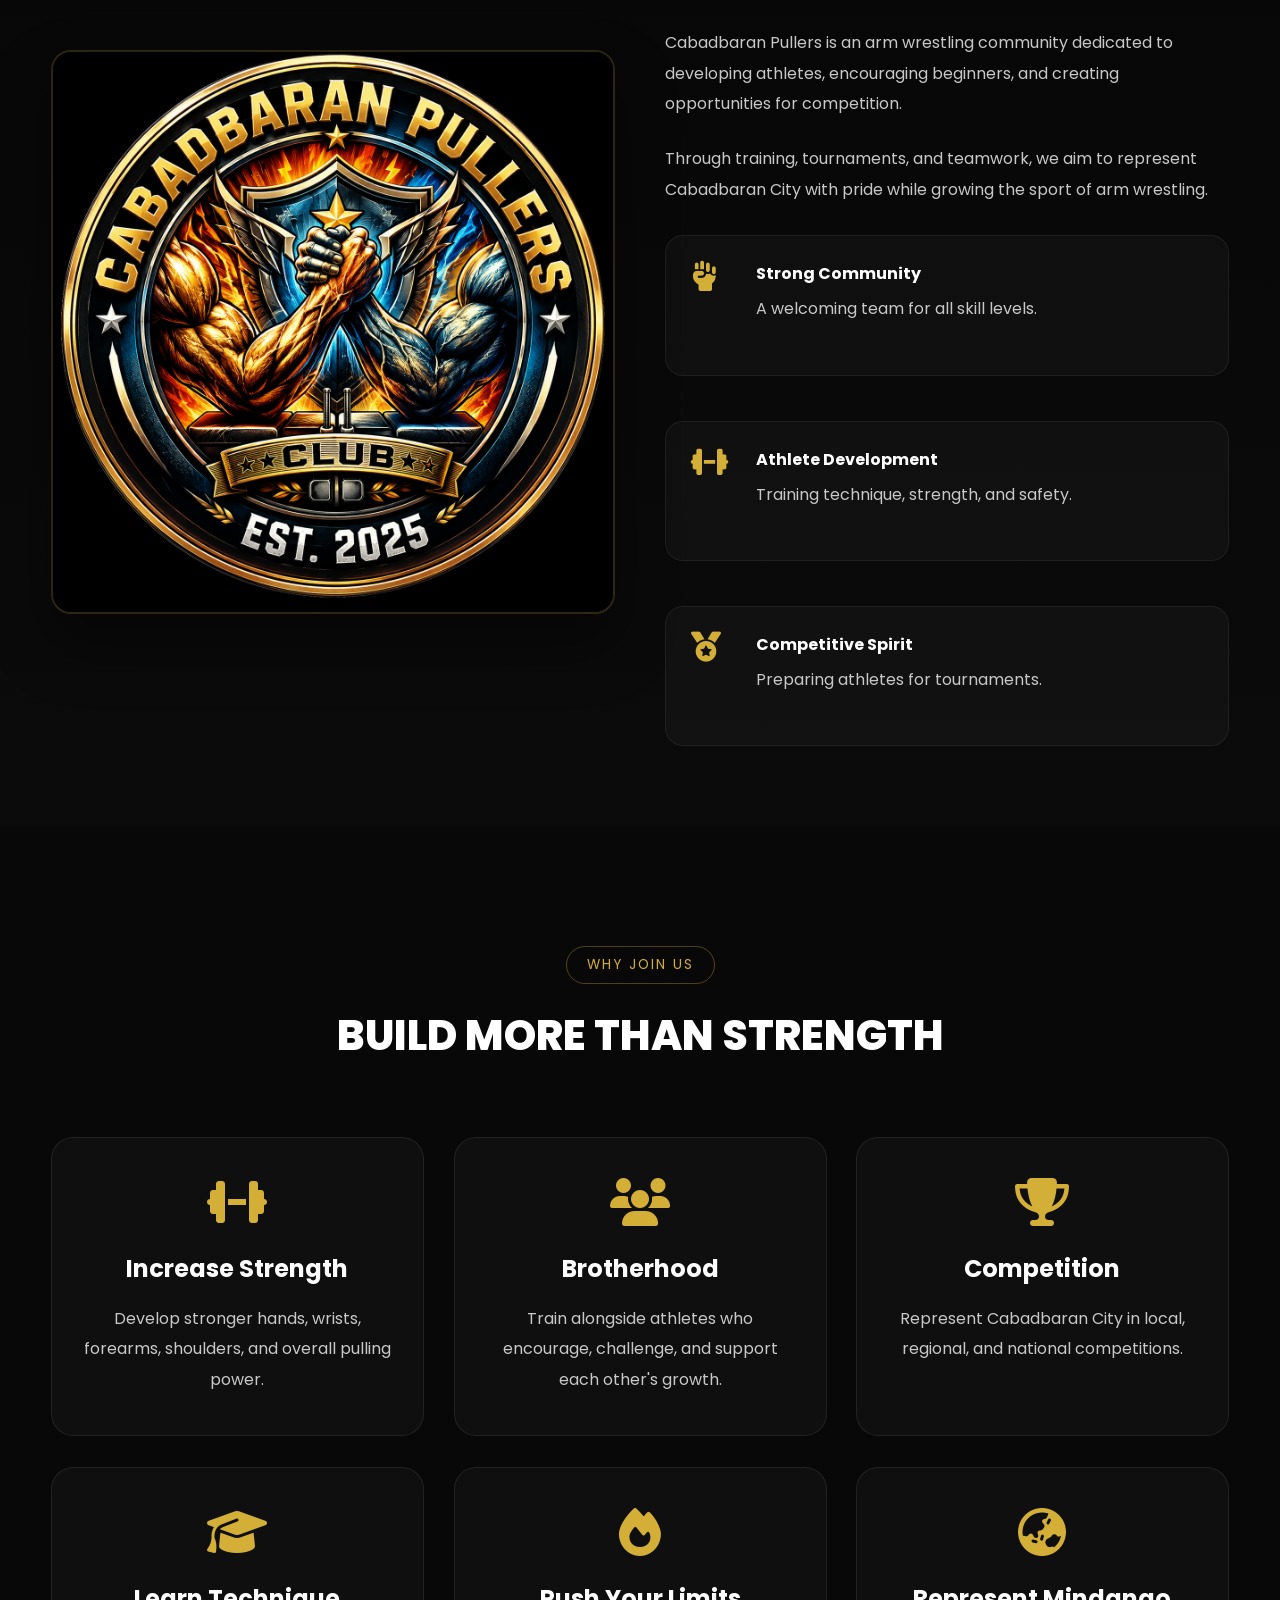
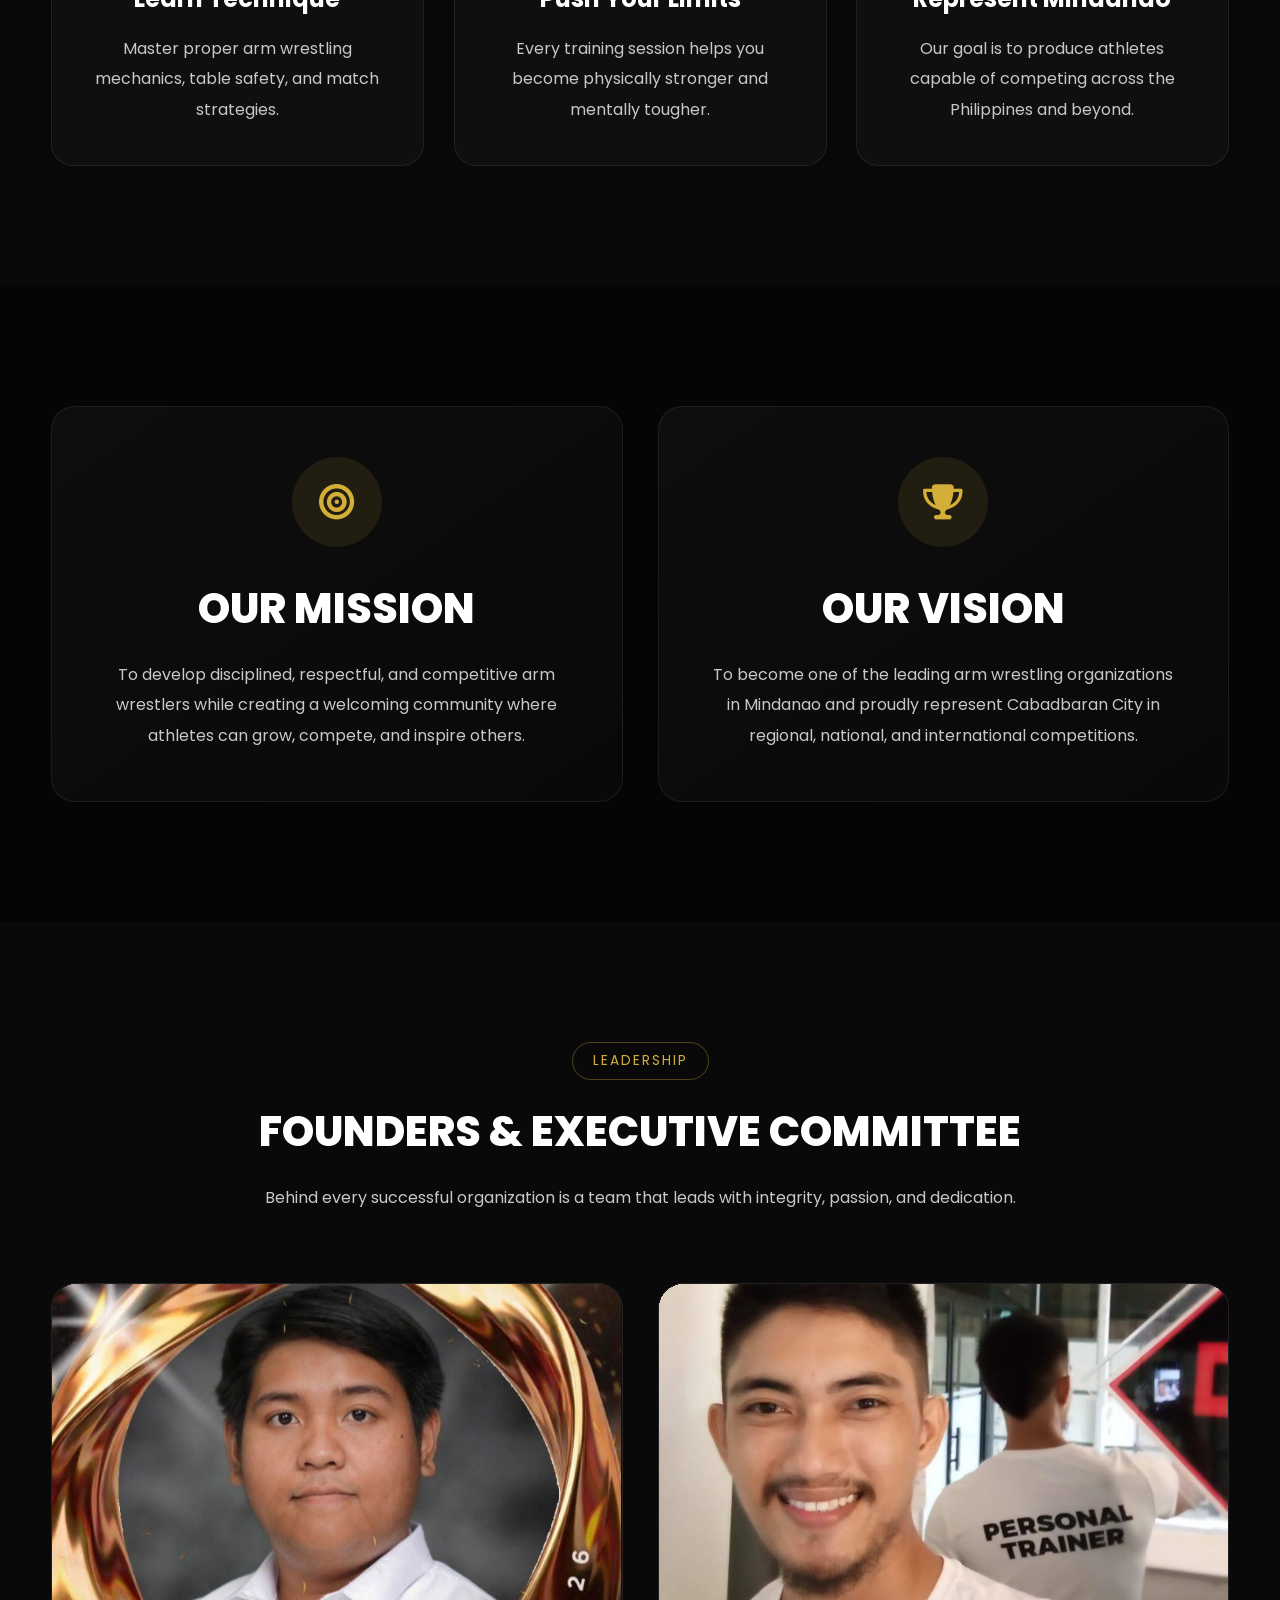
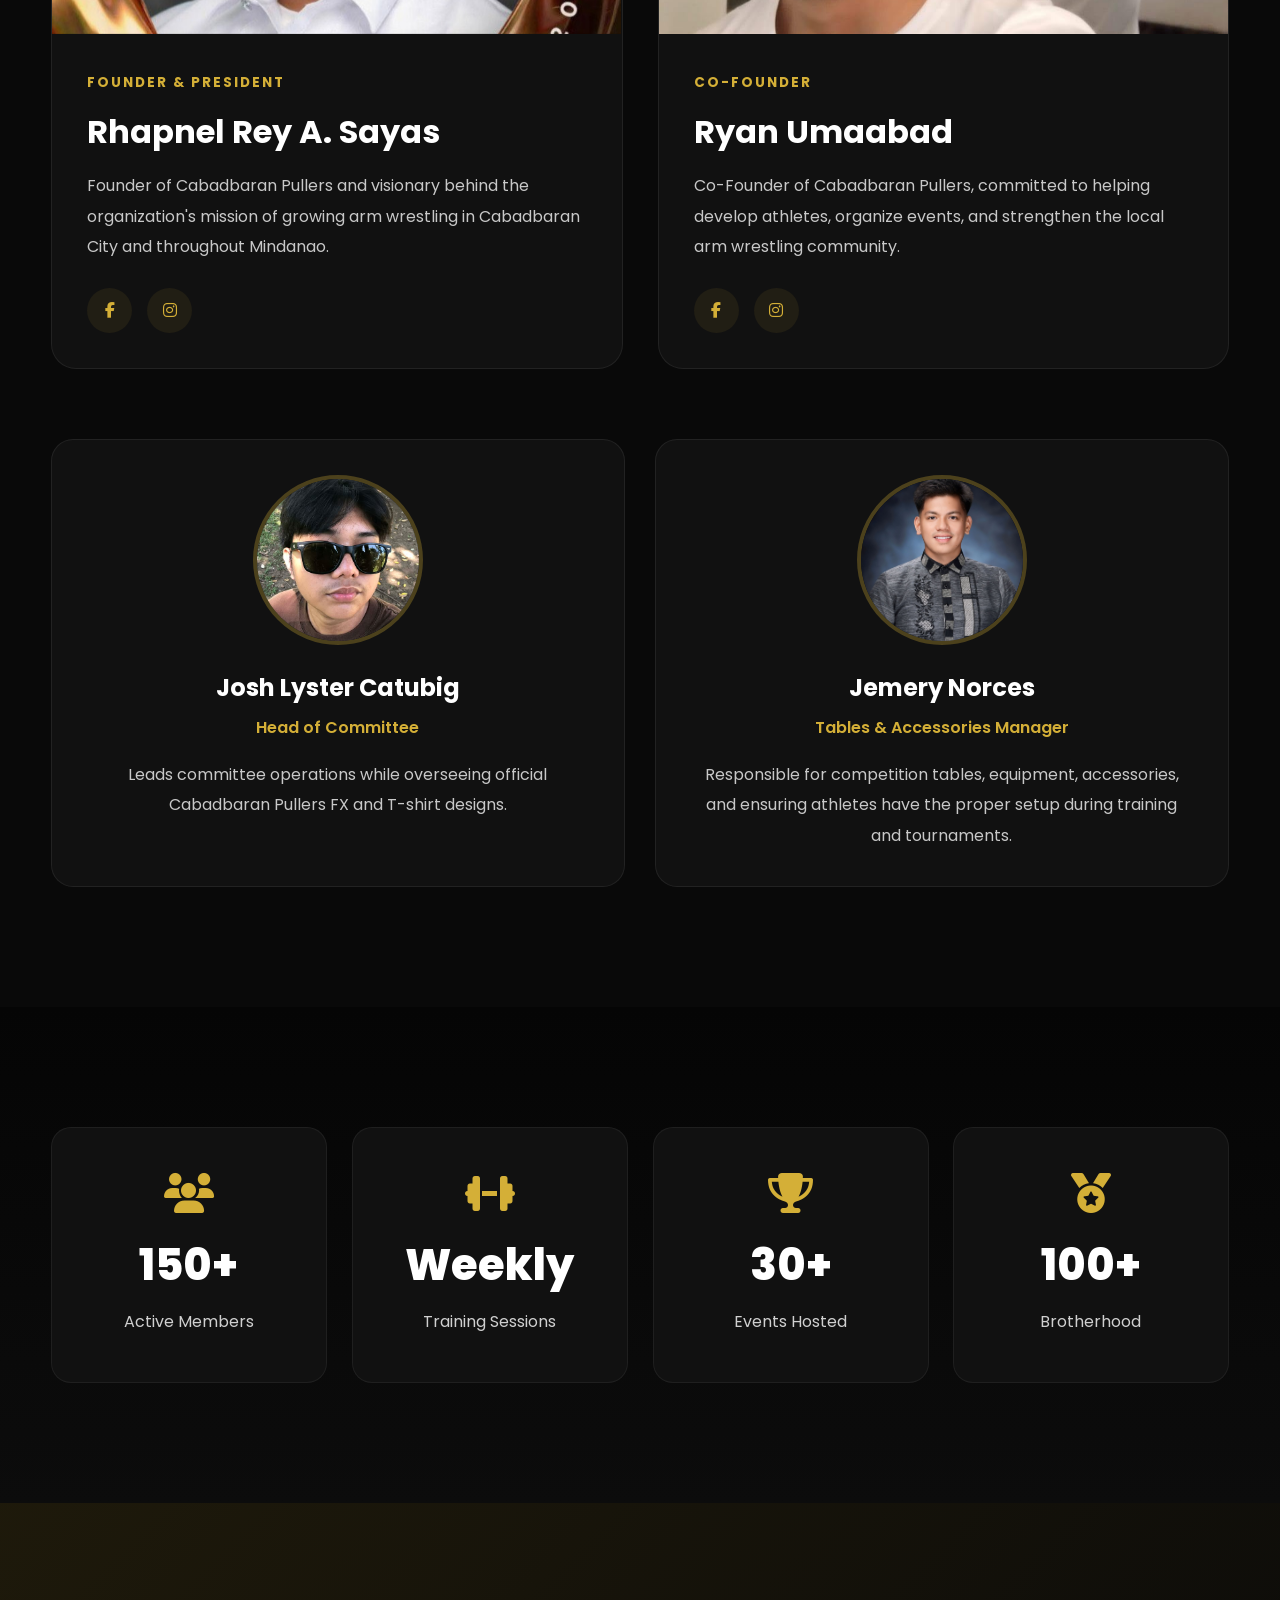
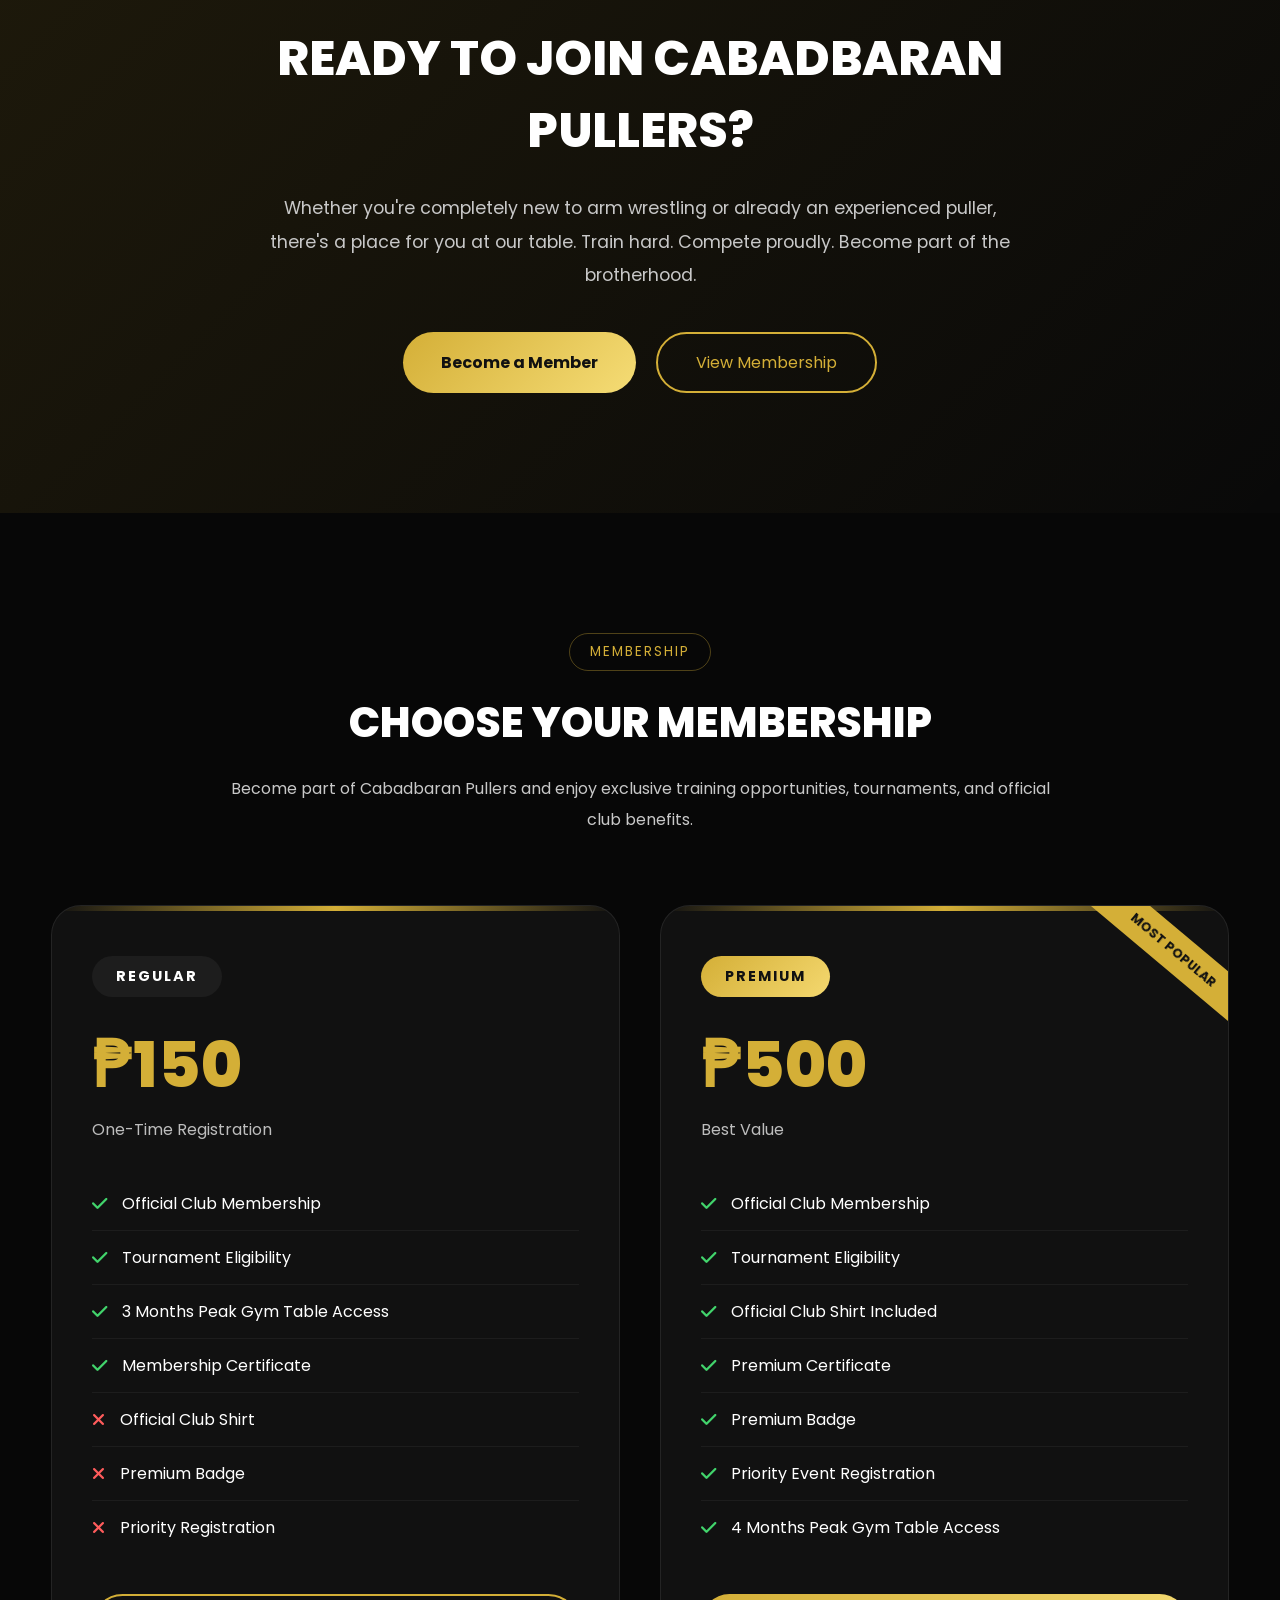
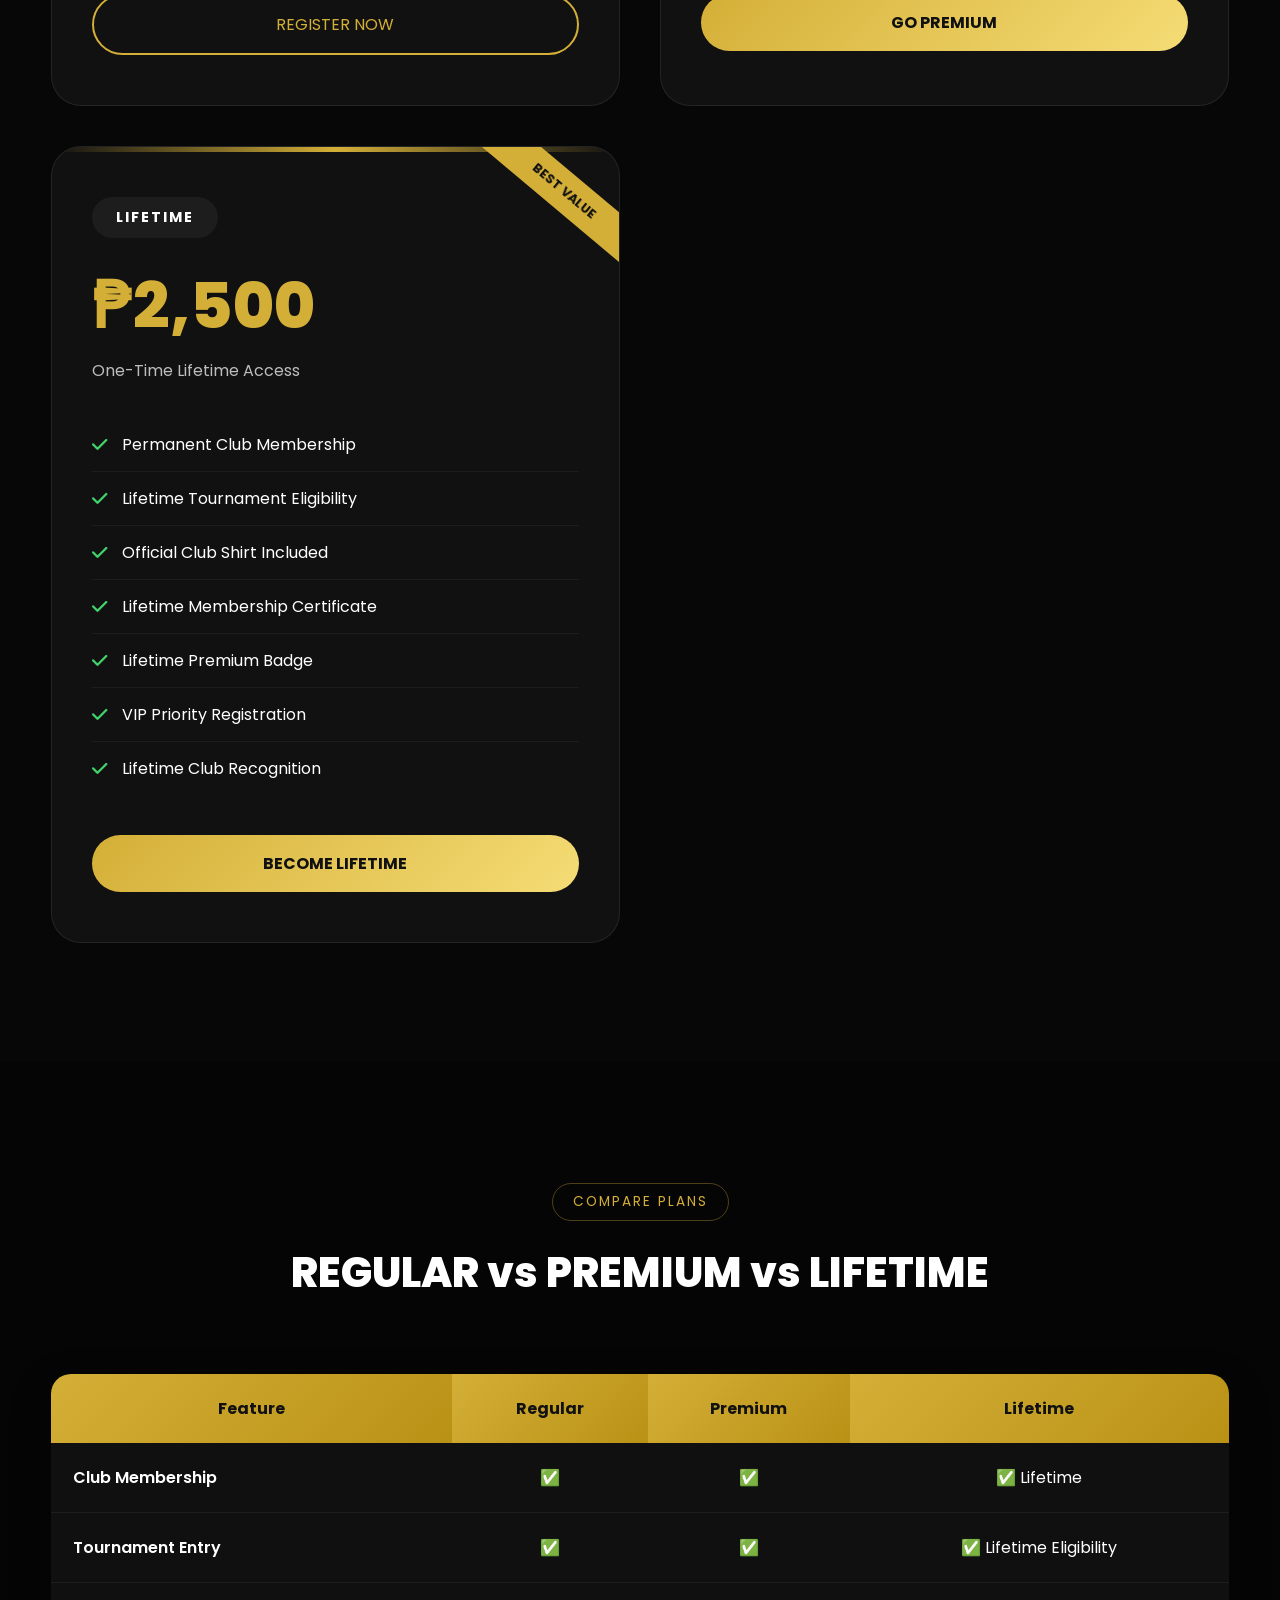
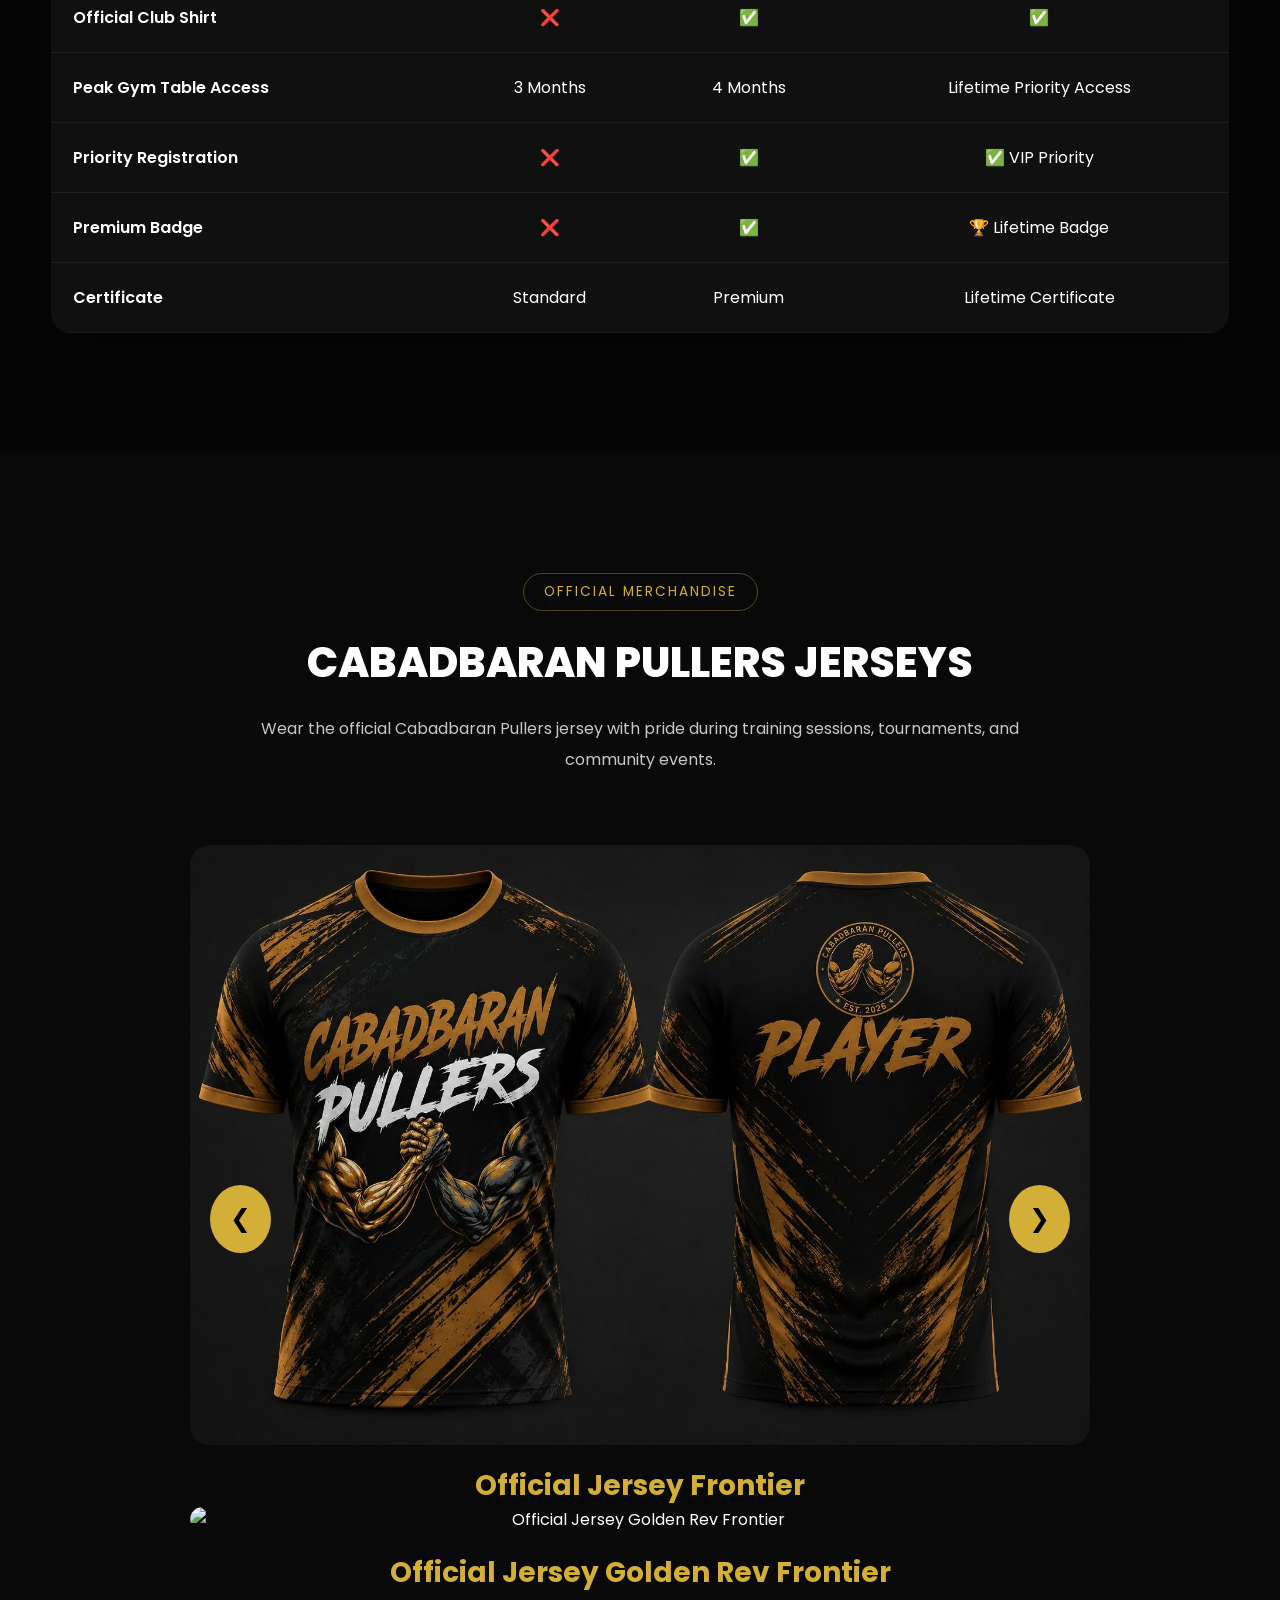
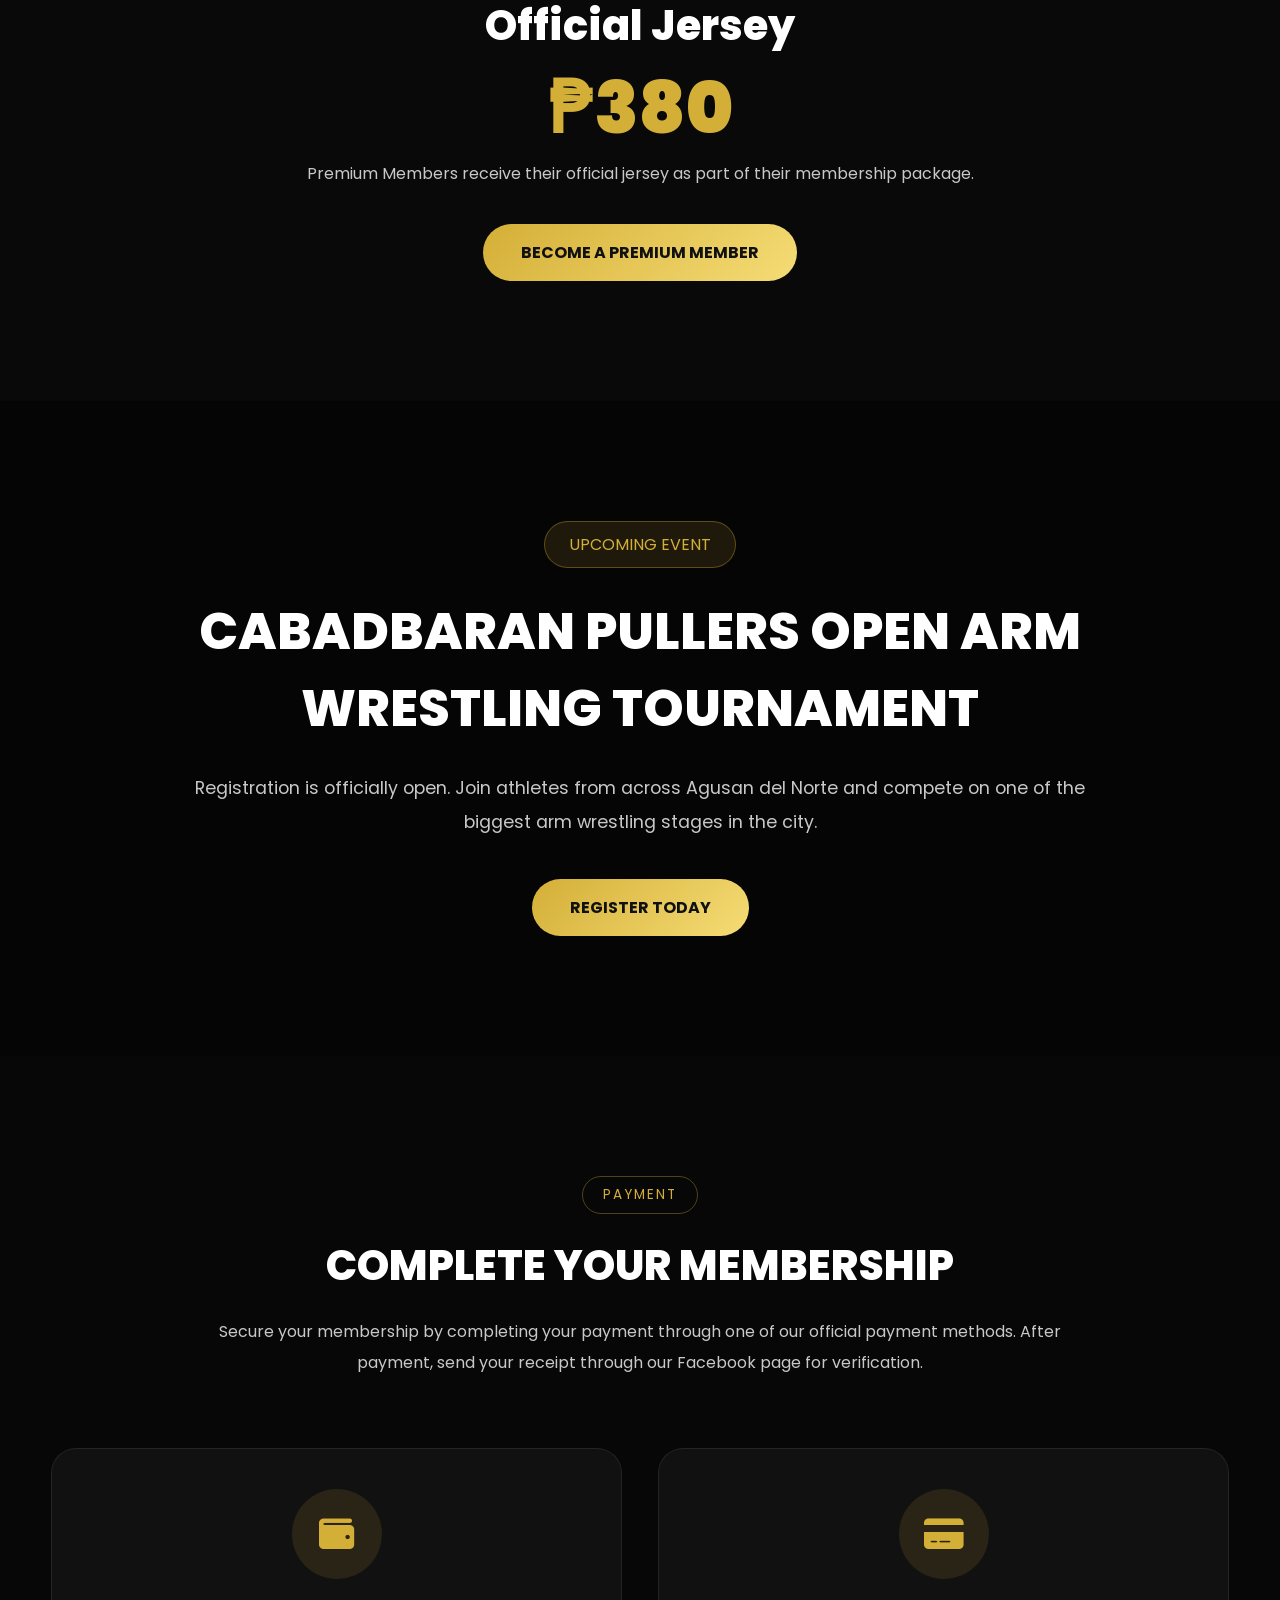
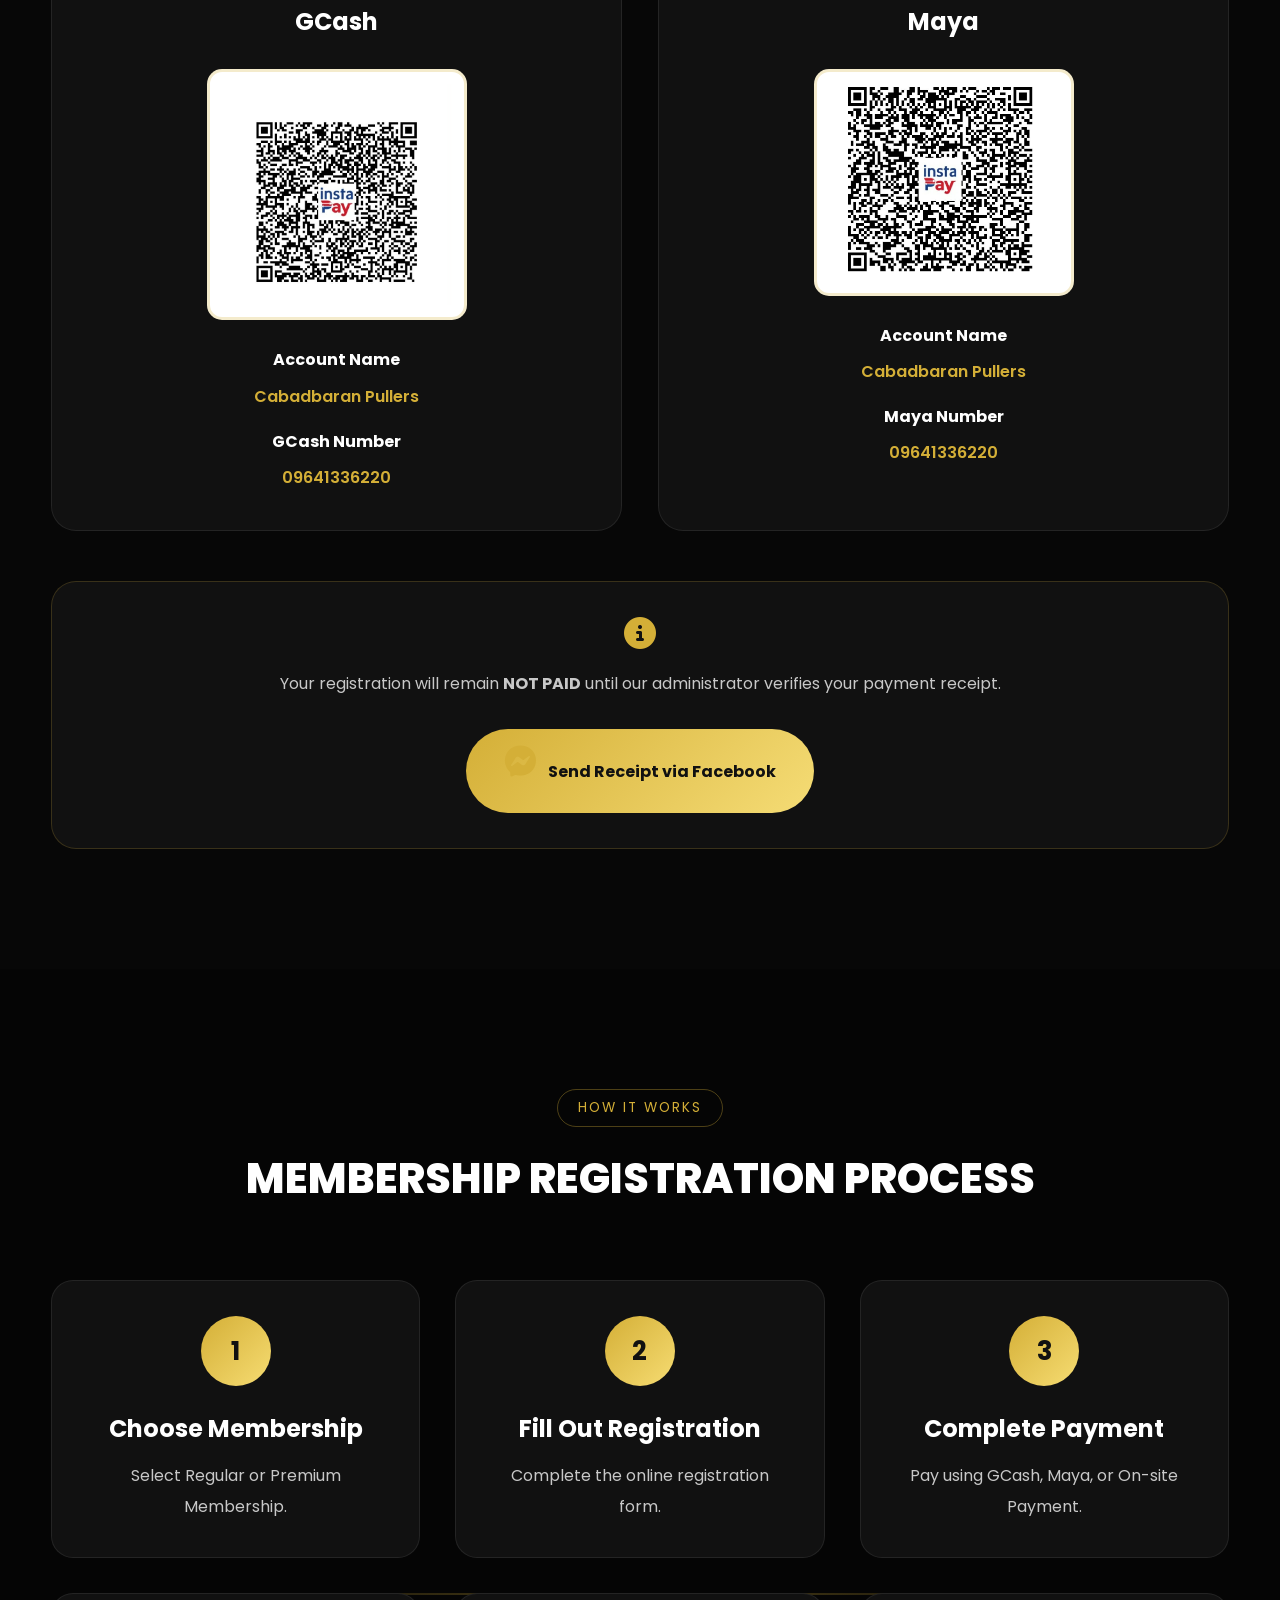
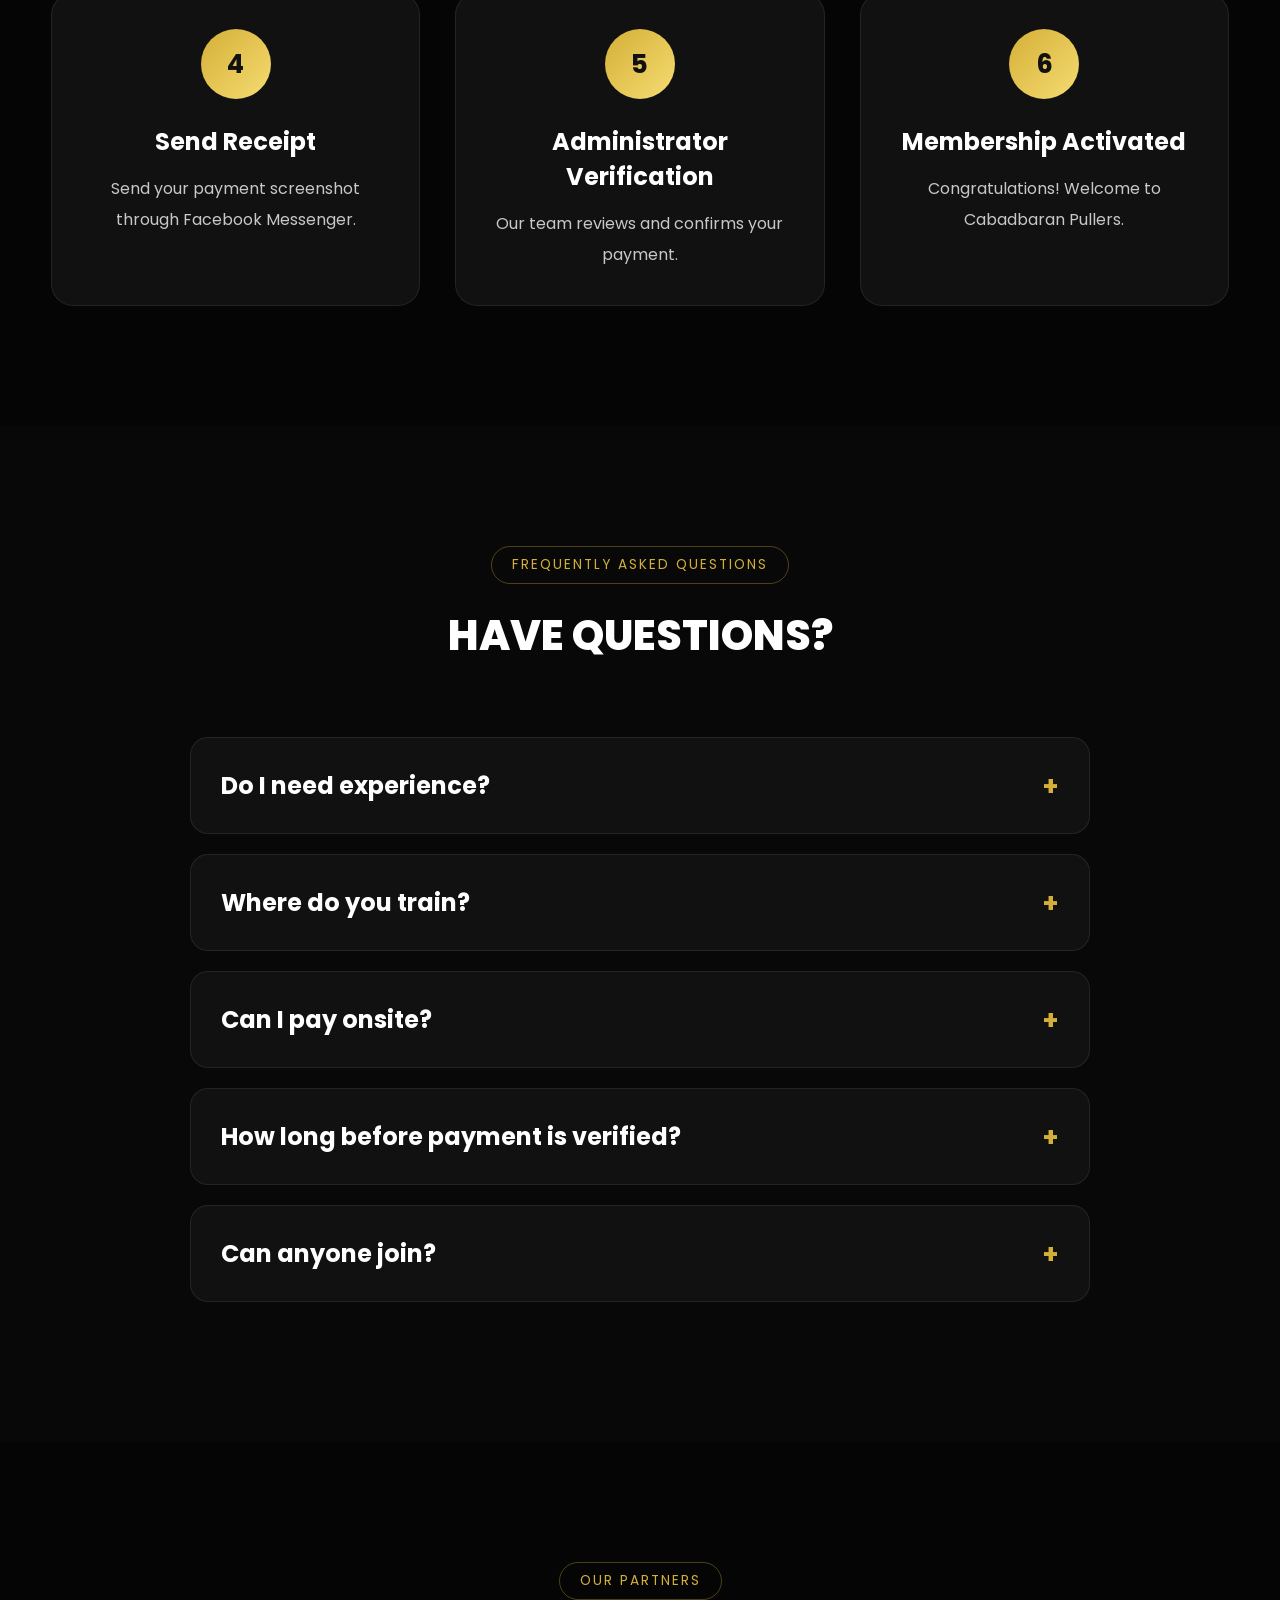
==== commit 0f703dfe: "Update index.html" ====
--- a/index.html
+++ b/index.html
@@ -1469,7 +1469,7 @@
 
   <div class="slide active">
 
-        <img src="e5.jpg" alt="Official Jersey Golden Rev Frontier">
+        <img src="e6.jpg" alt="Official Jersey Golden Rev Frontier">
 
         <h3>
             Official Jersey Golden Rev Frontier
